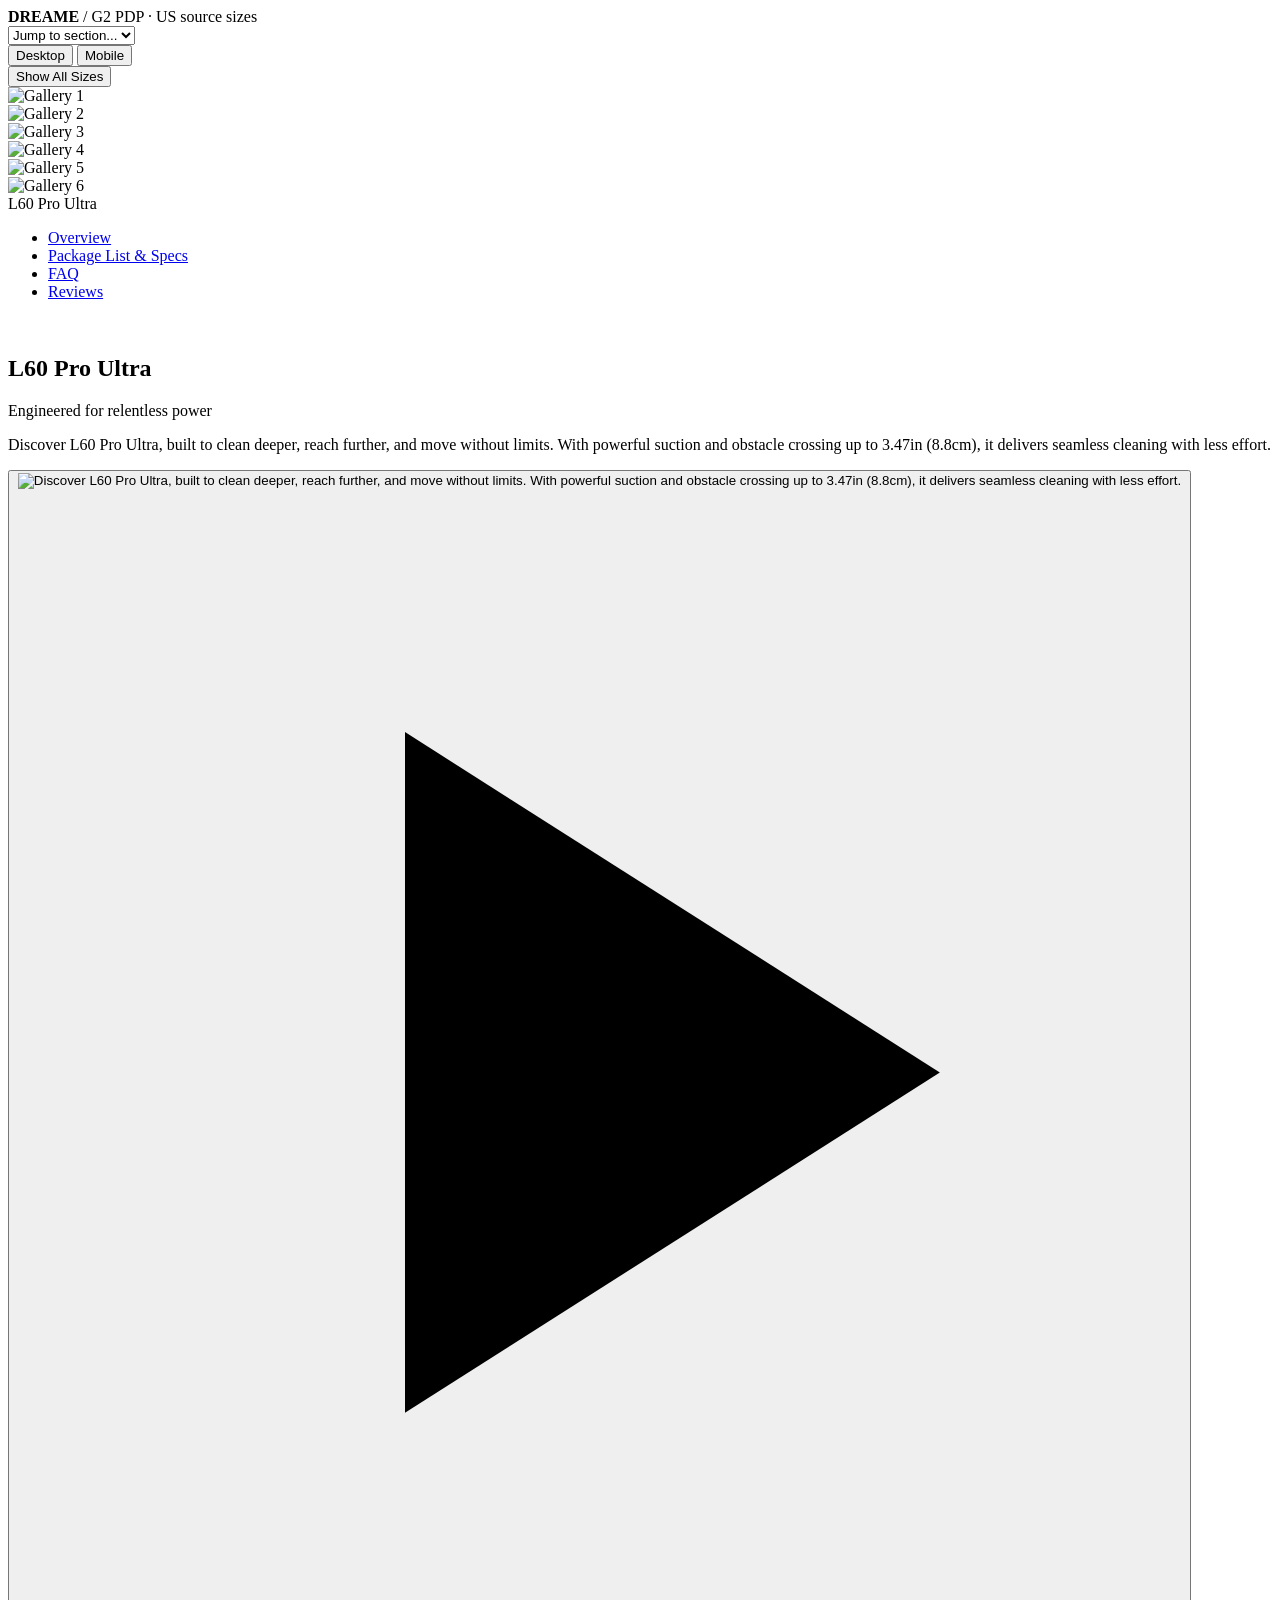
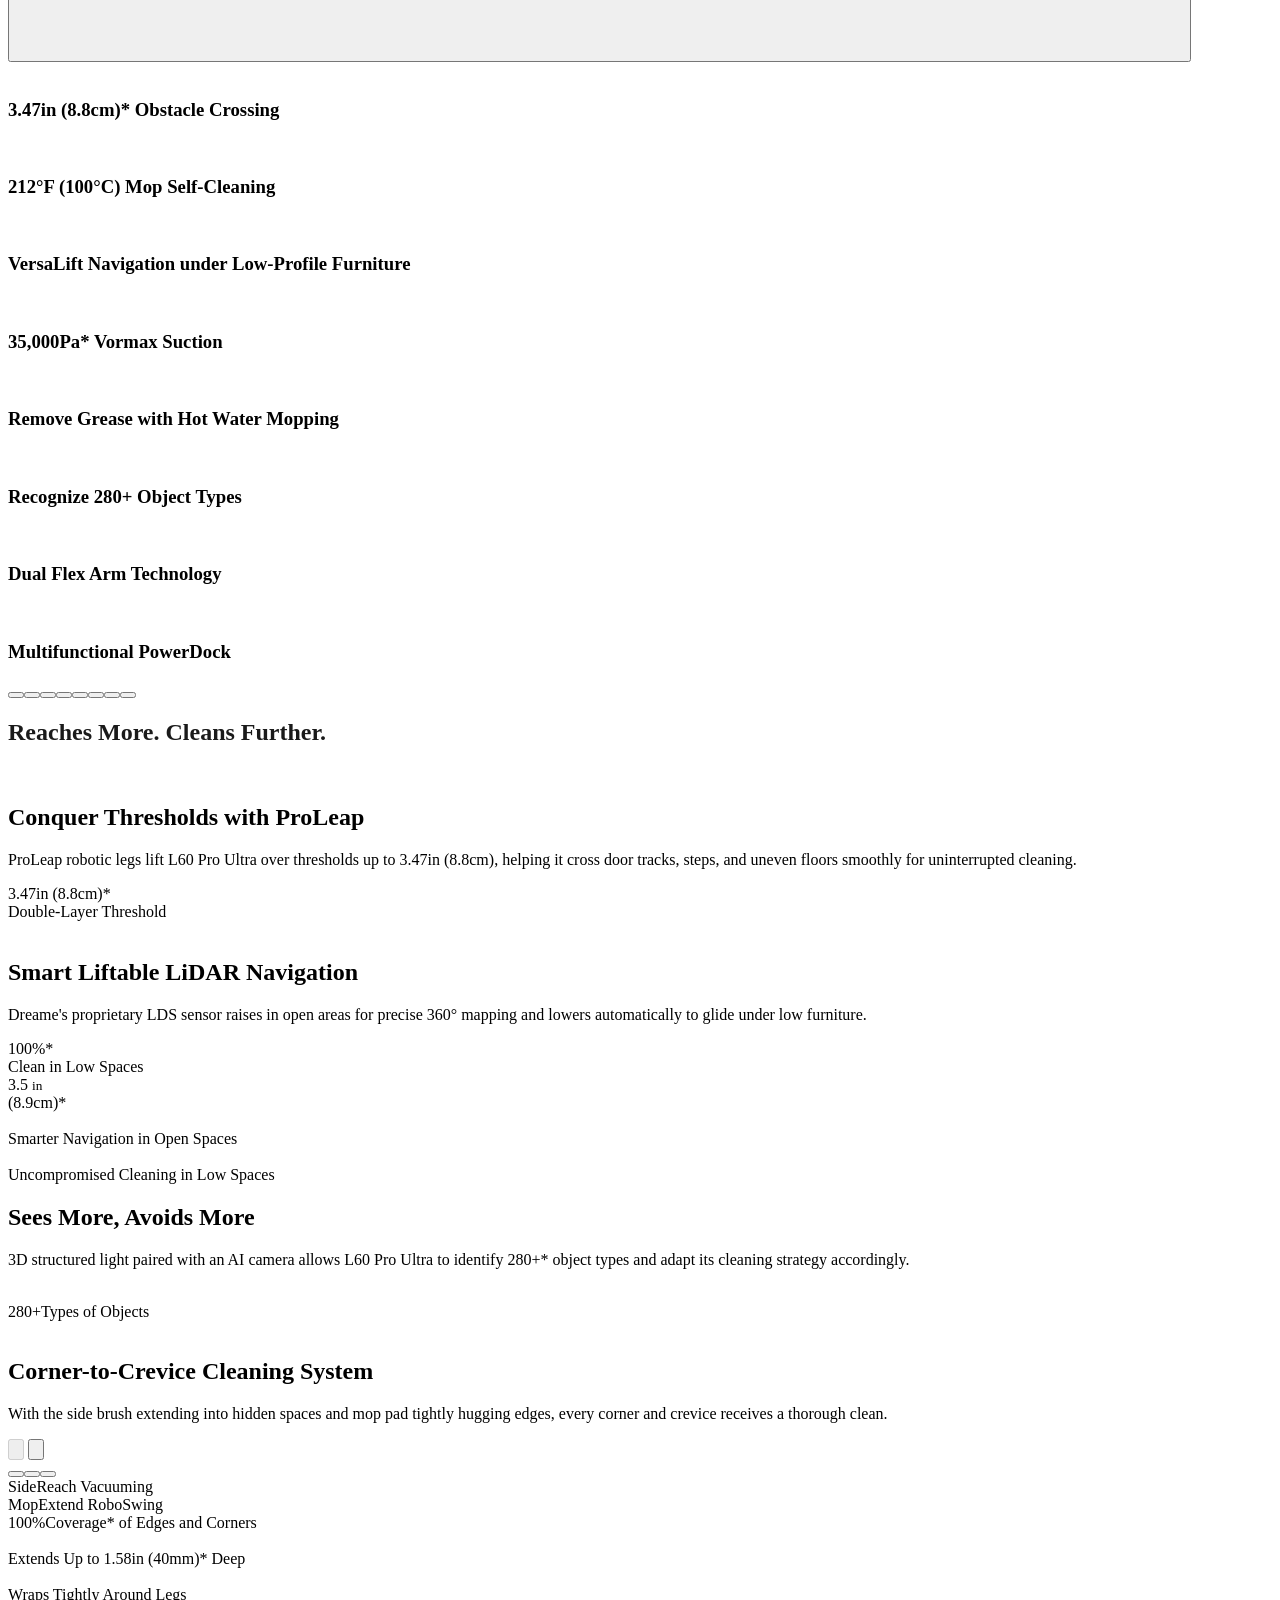
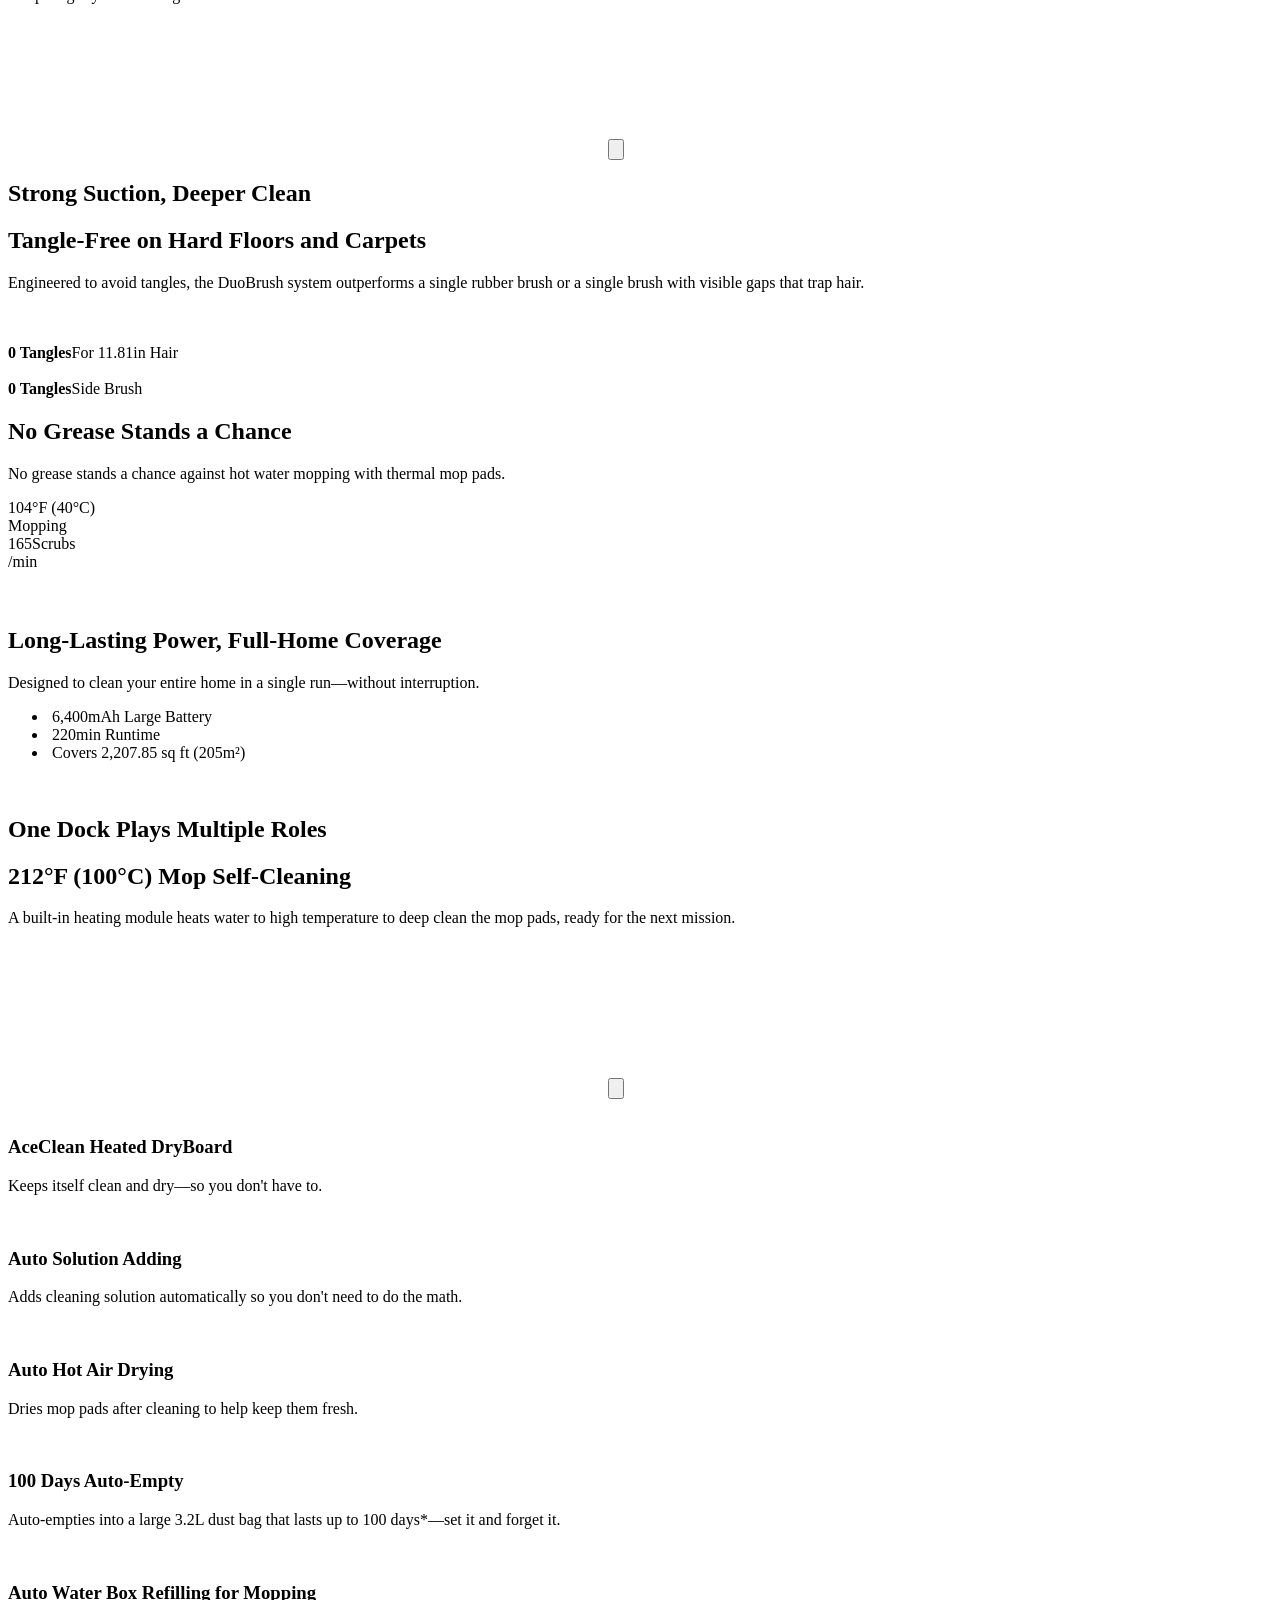
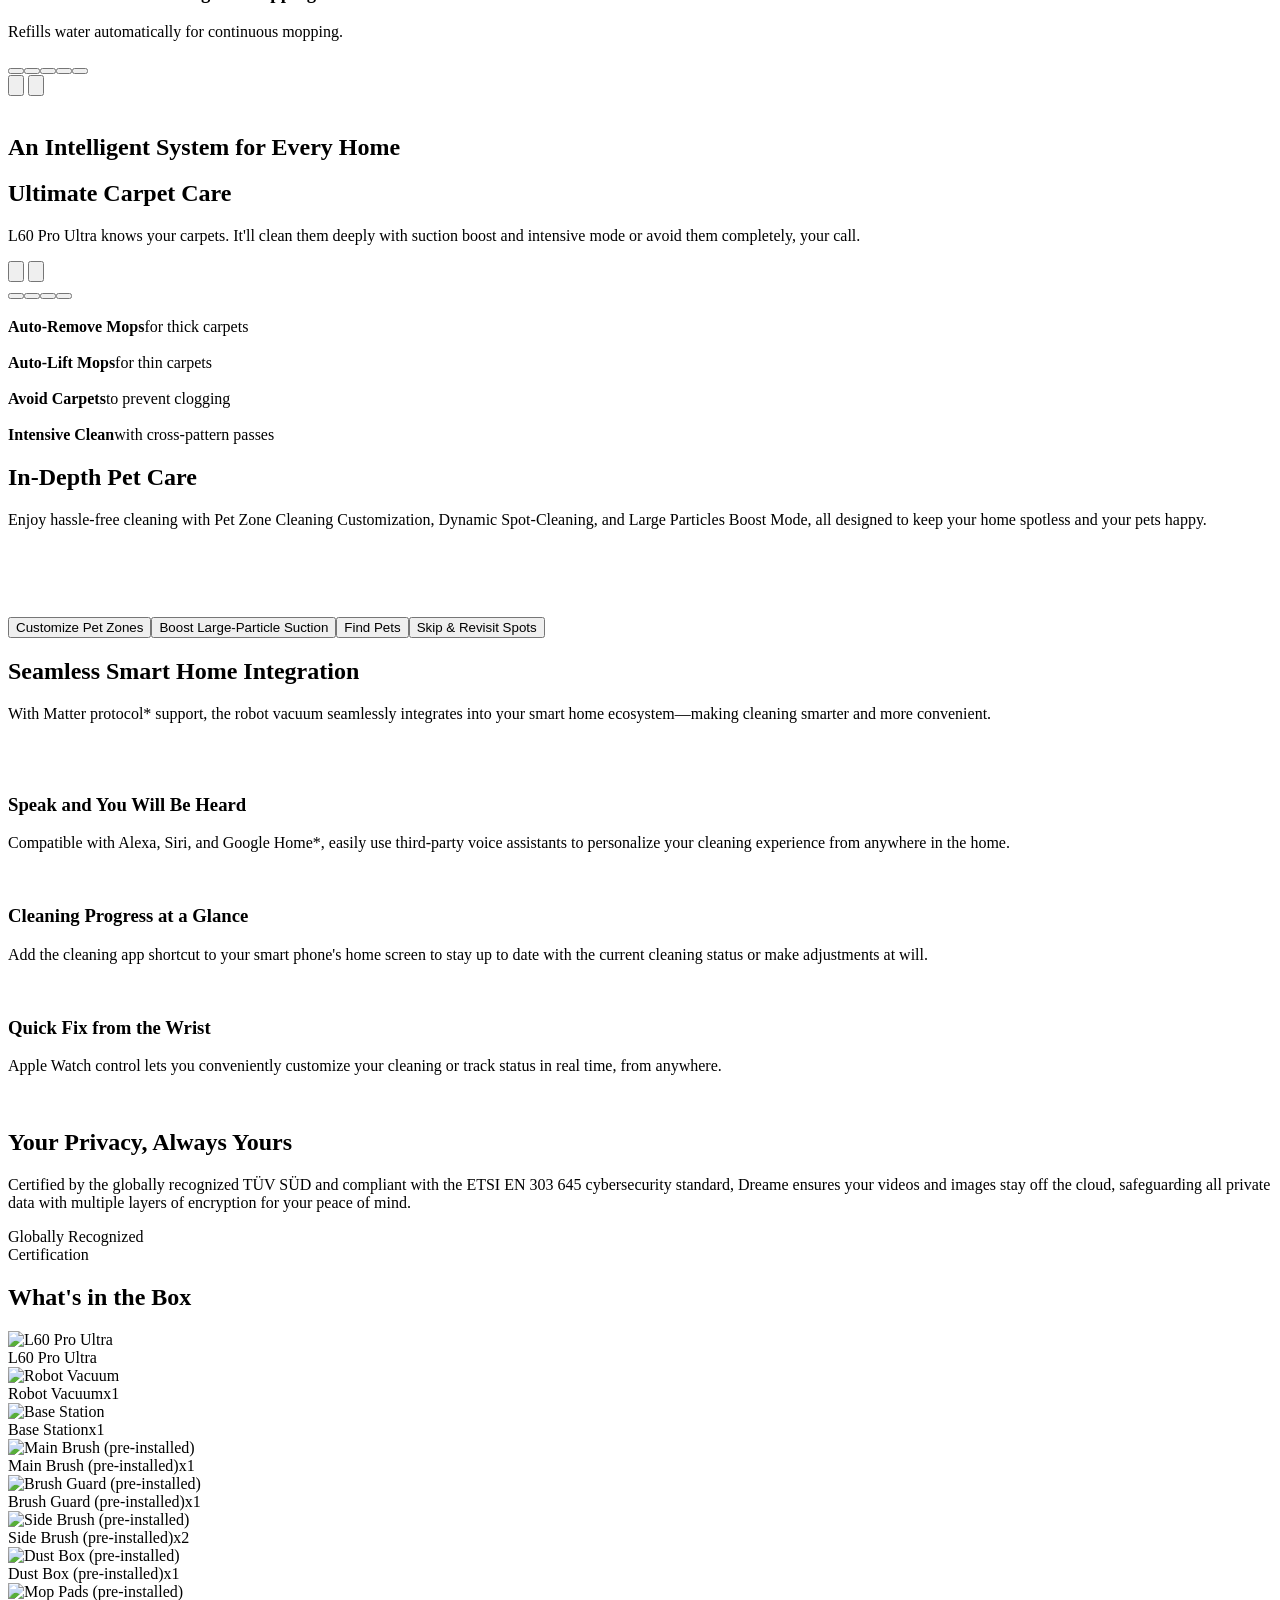
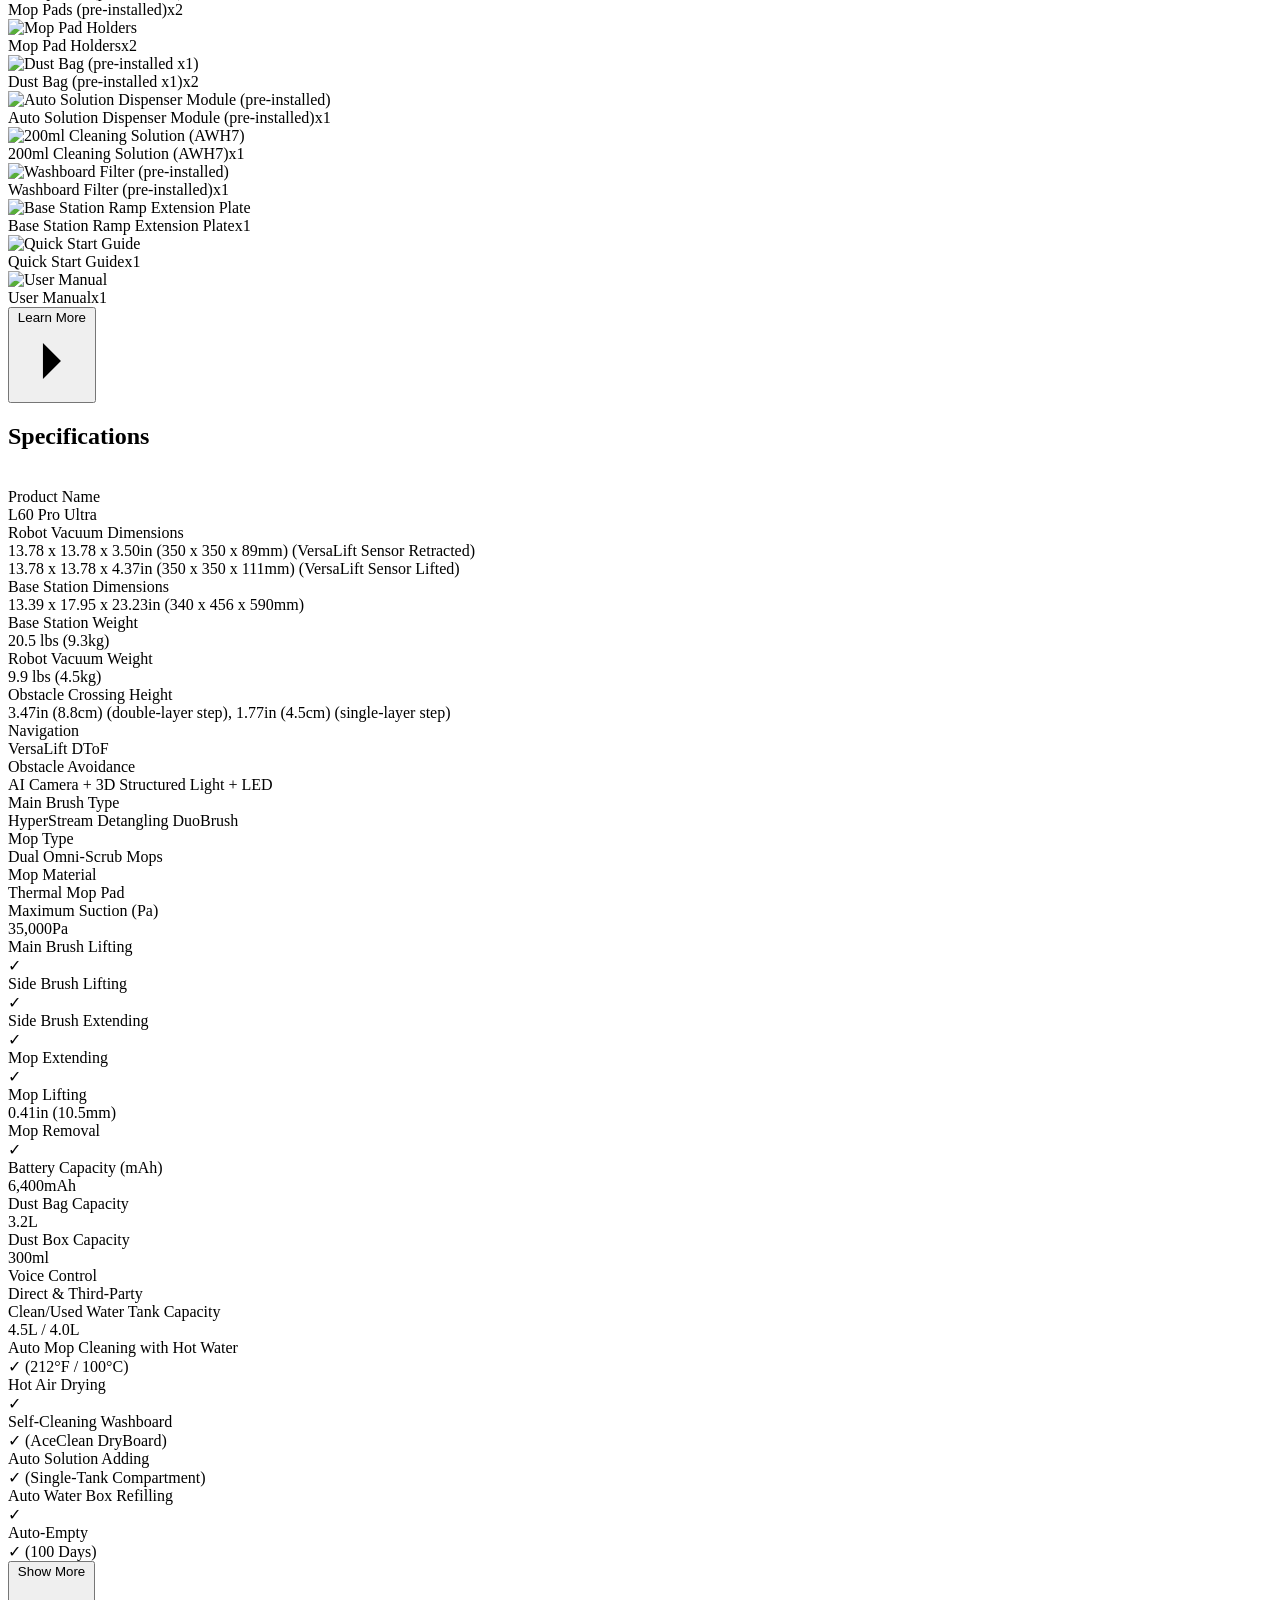
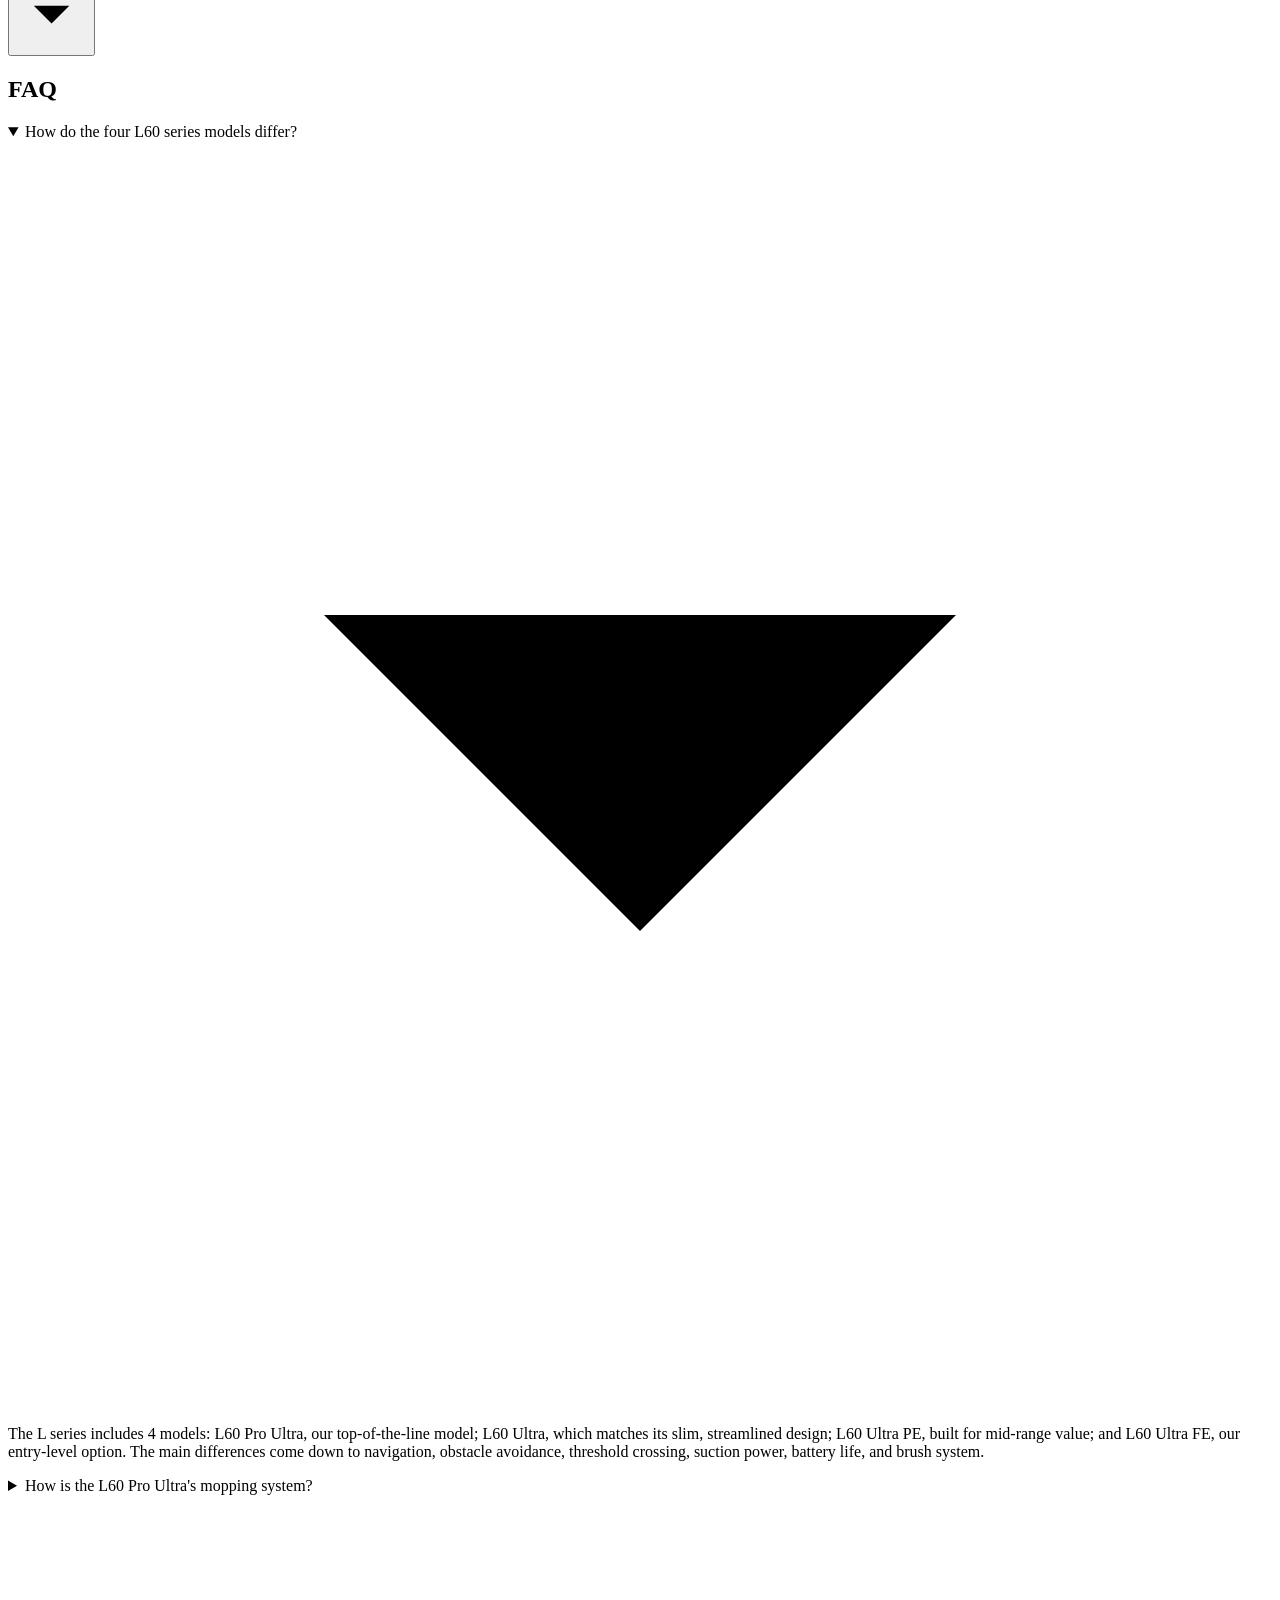
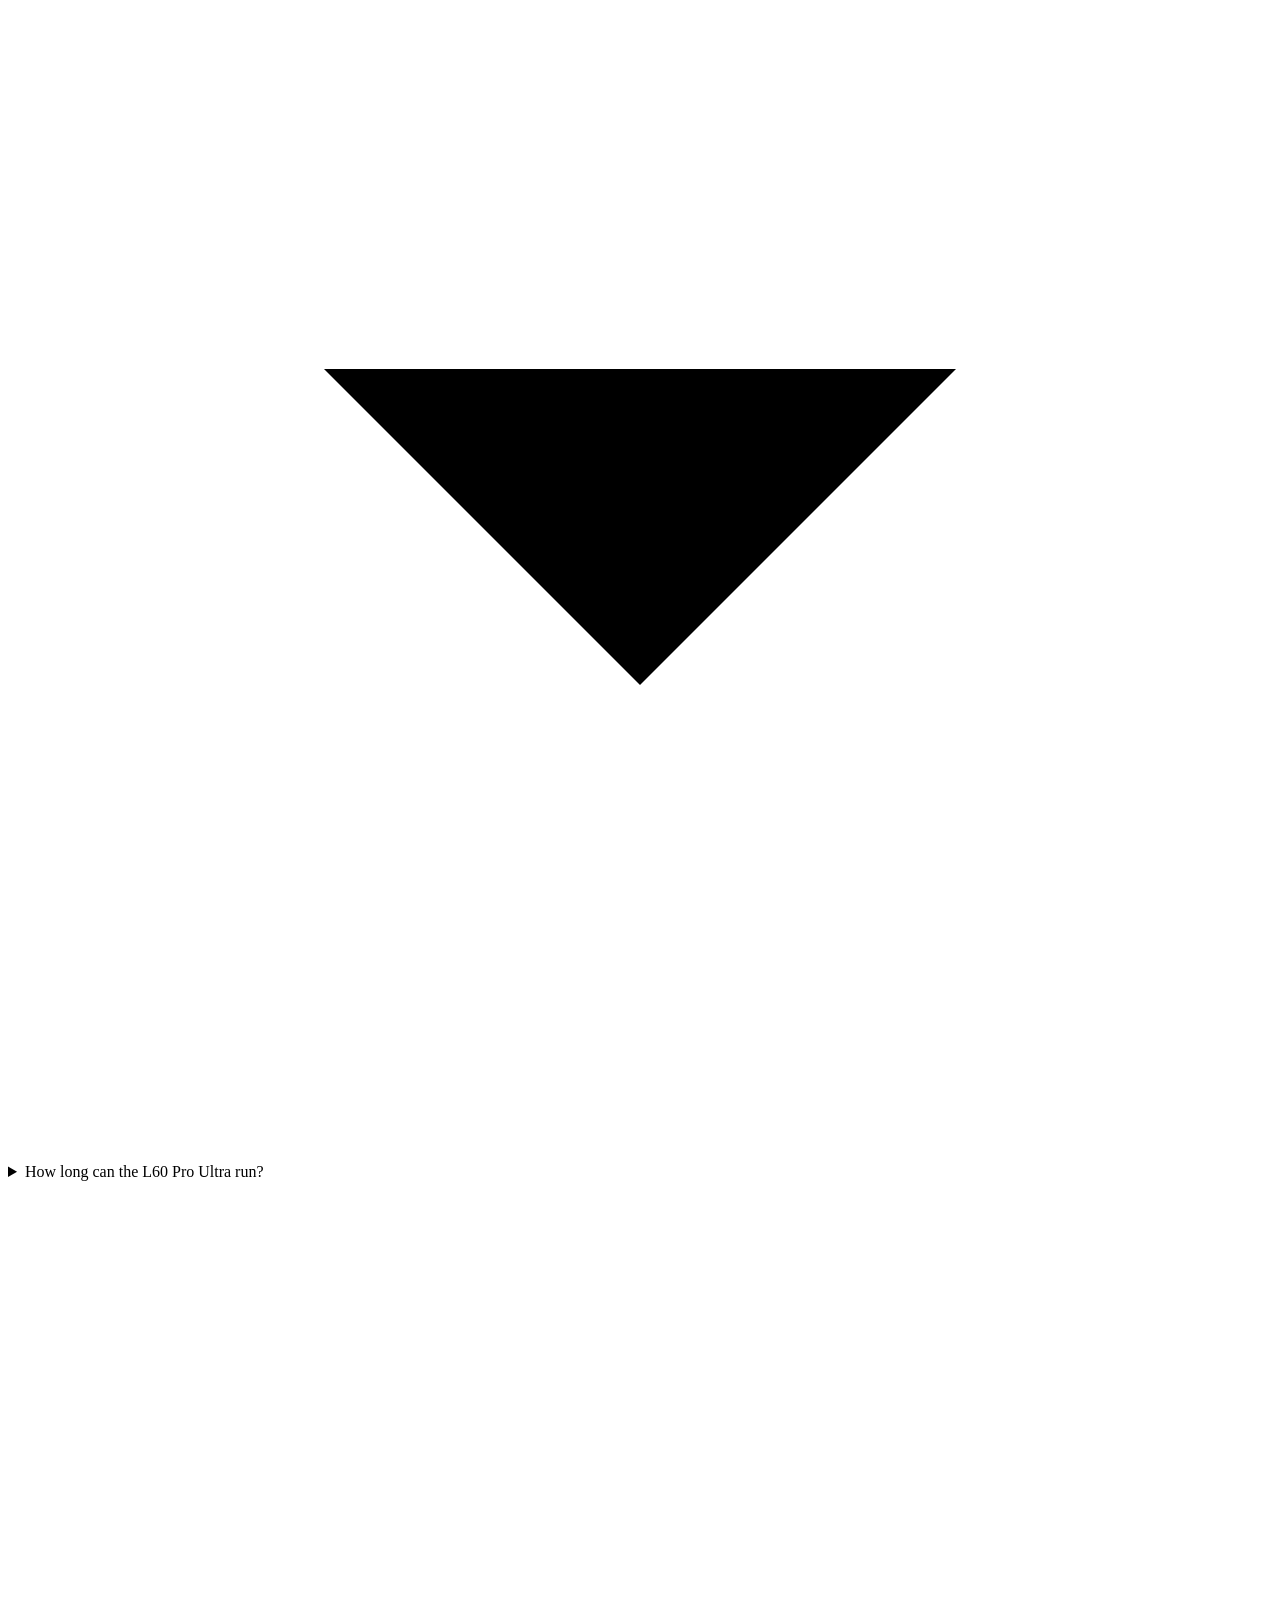
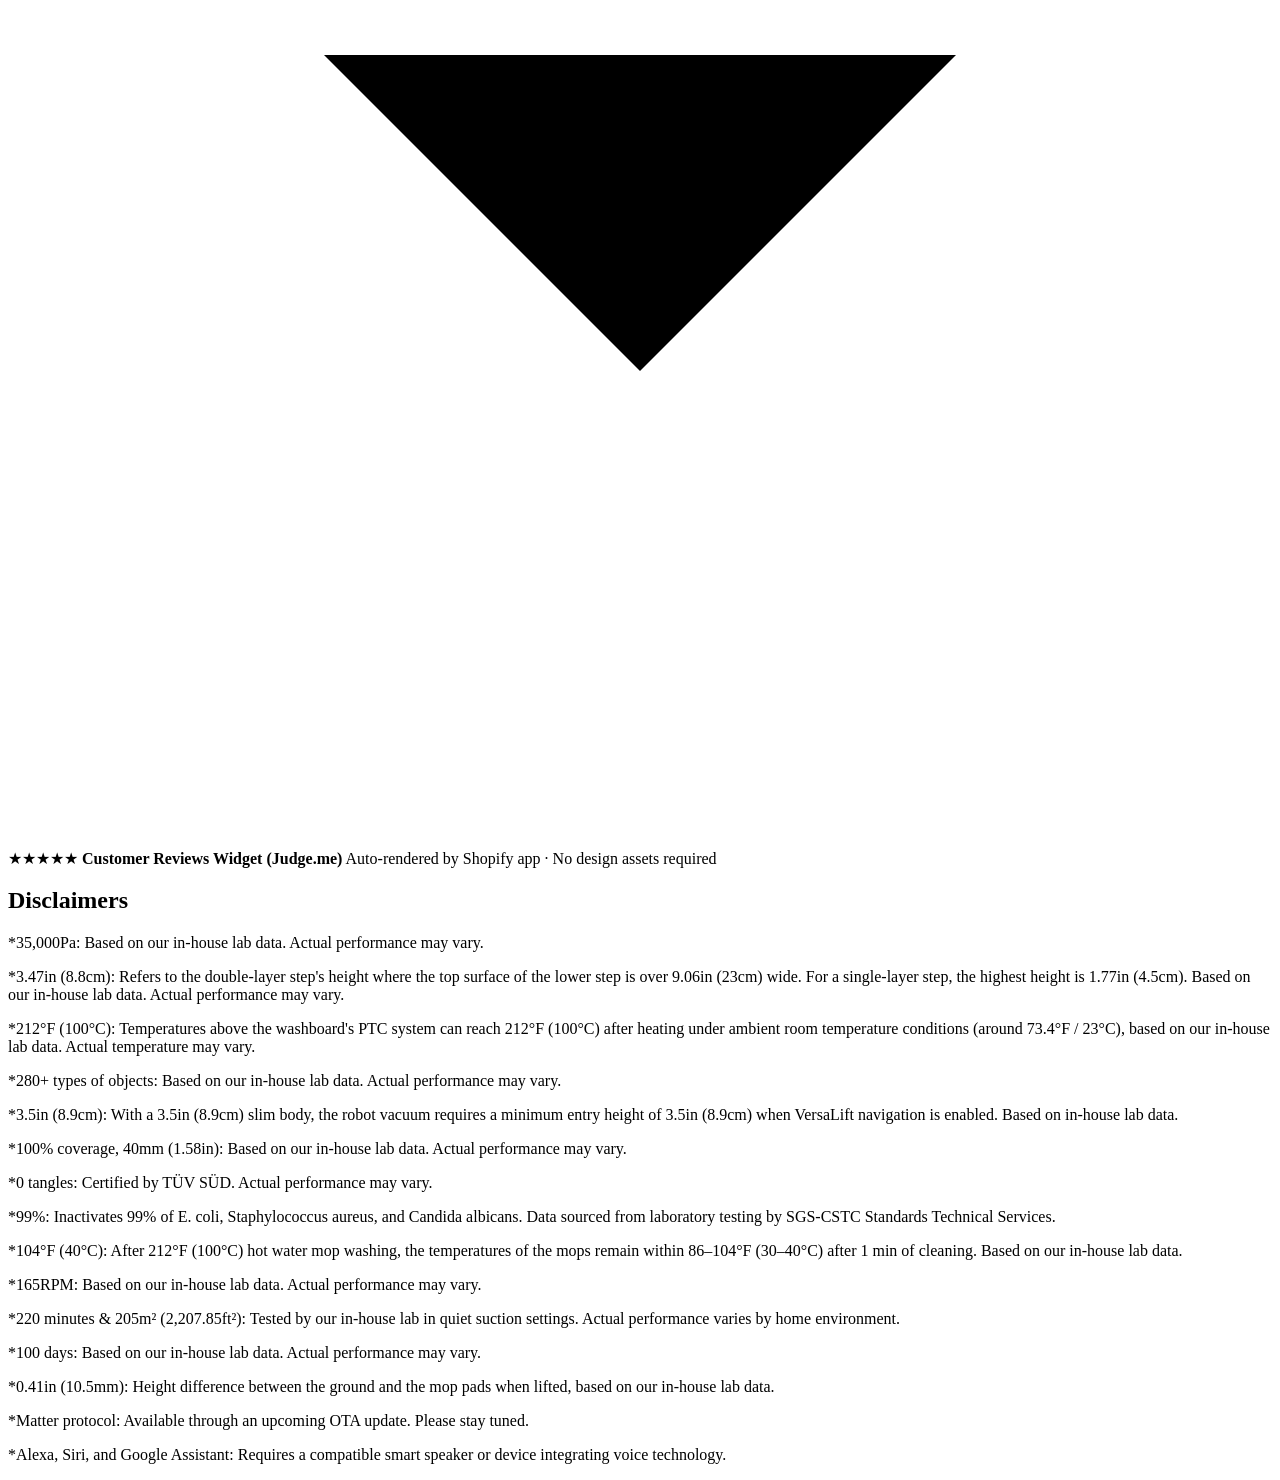
==== public/index.html @ 1bf1ffd3 "Align G2 handbook media specs with Dreame US" ====
<!doctype html>
<html lang="en">
<head>
  <meta charset="utf-8">
  <meta name="viewport" content="width=device-width, initial-scale=1">
  <meta name="robots" content="noindex, nofollow">
  <title>Dreame G2 PDP Spec · Media & Section Handbook</title>
  <link rel="preconnect" href="https://fonts.googleapis.com">
  <link rel="preconnect" href="https://fonts.gstatic.com" crossorigin>
  <link href="https://fonts.googleapis.com/css2?family=Inter:wght@400;500;600;700;800&display=swap" rel="stylesheet">
  <link rel="stylesheet" href="/styles.css">
  <script src="/handbook.js" defer></script>
</head>
<body>
  <header class="hb-topbar">
    <div class="hb-topbar__inner">
      <div class="hb-brand">
        <strong>DREAME</strong>
        <span class="hb-brand__sep">/</span>
        <span class="hb-brand__sub">G2 PDP · US source sizes</span>
      </div>
      <div class="hb-actions">
        <select id="hb-jump" class="hb-select" aria-label="Jump to section">
          <option value="">Jump to section...</option>
        </select>
        <div class="hb-seg" role="group" aria-label="Viewport">
          <button type="button" class="is-active" data-vp="desktop">Desktop</button>
          <button type="button" data-vp="mobile">Mobile</button>
        </div>
        <button type="button" id="hb-pin" class="hb-btn">Show All Sizes</button>
      </div>
    </div>
  </header>

  <main class="hb-stage-wrap">
    
<section class="hb-gallery" id="g2-02-gallery">
  <div class="dpdp-container">
    <div class="hb-gal-grid">
      <div class="hb-gal-card">
        <img src="https://www.dreametech.com/cdn/shop/files/L60_Pro_Ultra-1_0ba9b16e-030e-4f3b-a7eb-99e9e55e885e_1024x.webp" alt="Gallery 1" loading="eager">
      </div>
      <div class="hb-gal-card">
        <img src="https://www.dreametech.com/cdn/shop/files/L60_Pro_Ultra_1024x.webp" alt="Gallery 2" loading="eager">
      </div>
      <div class="hb-gal-card">
        <img src="https://www.dreametech.com/cdn/shop/files/1-_KSP-L60_Pro_Ultra_1024x.webp" alt="Gallery 3" loading="eager">
      </div>
      <div class="hb-gal-card">
        <img src="https://www.dreametech.com/cdn/shop/files/2-KV-L60_Pro_Ultra_1024x.webp" alt="Gallery 4" loading="eager">
      </div>
      <div class="hb-gal-card">
        <img src="https://www.dreametech.com/cdn/shop/files/L60_Pro_Ultra_8.8cm_Obstacle_Crossing_US_600134d3-ae16-4adb-9762-181213dbbd59_1024x.jpg" alt="Gallery 5" loading="eager">
      </div>
      <div class="hb-gal-card">
        <img src="https://www.dreametech.com/cdn/shop/files/4-_35_000Pa_Vormax_Suction-L60_Pro_Ultra_1024x.webp" alt="Gallery 6" loading="eager">
      </div>
    </div>
  </div>
</section>

<div id="shopify-section-template--28254855626941__g2-03-sticky-nav" class="shopify-section dpdp-sticky-nav-host">

<nav
  class="dpdp-sec dpdp-sticky-nav"
  id="pdp-sticky-nav"
  data-dpdp-sticky-nav
  aria-label="L60 Pro Ultra"
>
  <div class="dpdp-container dpdp-sticky-nav__inner">
    <div class="dpdp-sticky-nav__brand">
      L60 Pro Ultra
    </div>
    <ul class="dpdp-sticky-nav__links" role="list"><li >
          <a
            href="#pdp-overview"
            class="dpdp-sticky-nav__link is-active"
            data-nav-target="pdp-overview"
          >
            Overview
          </a>
        </li><li >
          <a
            href="#pdp-package-specs"
            class="dpdp-sticky-nav__link"
            data-nav-target="pdp-package-specs"
          >
            Package List &amp; Specs
          </a>
        </li><li >
          <a
            href="#pdp-faq"
            class="dpdp-sticky-nav__link"
            data-nav-target="pdp-faq"
          >
            FAQ
          </a>
        </li><li >
          <a
            href="#shopify-section-product-recommendations"
            class="dpdp-sticky-nav__link"
            data-nav-target="shopify-section-product-recommendations"
          >
            Reviews
          </a>
        </li></ul>
  </div>
</nav>






</div>
<div id="shopify-section-template--28254855626941__g2-04-hero-banner" class="shopify-section dpdp-section-host">

<section
  class="dpdp-sec dpdp-hero dpdp-hero--top_center"
  id="pdp-overview"
  style="
    --dpdp-pt: 0px;
    --dpdp-pb: 0px;
    --dpdp-hero-color: #ffffff;
  "
>
  <div class="dpdp-hero__stage">
    <div class="dpdp-hero__bg"><picture class=""><source media="(max-width: 850px)" srcset="https://www.dreametech.com/cdn/shop/files/dreame-pdp-l60-pro-ultra-black-kv-mob_2400x.webp?v=1775573596"><img src="https://www.dreametech.com/cdn/shop/files/dreame-pdp-l60-pro-ultra-black-kv-pc_2400x.webp?v=1775573598" alt="L60 Pro Ultra" loading="eager" decoding="async">
  </picture></div>

    <div class="dpdp-hero__overlay">
      <div class="dpdp-container dpdp-hero__content"><h2 class="dpdp-hero__title">L60 Pro Ultra</h2><p class="dpdp-hero__subtitle">Engineered for relentless power</p></div>
    </div>
  </div>
</section>




</div>
<div id="shopify-section-template--28254855626941__g2-05-intro-statement" class="shopify-section dpdp-section-host">

<section
  class="dpdp-sec dpdp-intro"
  data-dpdp-intro
  style="
    --dpdp-pt: 88px;
    --dpdp-pb: 72px;
  "
>
  <div class="dpdp-container dpdp-intro__inner"><p class="dpdp-intro__statement dpdp-gold-text">
        Discover L60 Pro Ultra, built to clean deeper, reach further, and move without limits. With powerful suction and obstacle crossing up to 3.47in (8.8cm), it delivers seamless cleaning with less effort.
      </p><button
        type="button"
        class="dpdp-intro__pill"
        data-intro-open
        aria-label="Play overview video"
      ><img src="https://www.dreametech.com/cdn/shop/files/dreame-pdp-l60-ultra-video-display_2400x.webp?v=1776713539" alt="Discover L60 Pro Ultra, built to clean deeper, reach further, and move without limits. With powerful suction and obstacle crossing up to 3.47in (8.8cm), it delivers seamless cleaning with less effort." loading="eager"><span class="dpdp-intro__play-badge" aria-hidden="true">
          <svg viewBox="0 0 24 24"><path d="M8 5v14l11-7z"/></svg>
        </span>
      </button><div class="dpdp-intro__modal" data-intro-modal hidden>
          <div class="dpdp-intro__modal-backdrop" data-intro-close></div>
          <div class="dpdp-intro__modal-dialog">
            <button type="button" class="dpdp-intro__modal-close" data-intro-close aria-label="Close video">✕</button><video src="https://www.dreametech.com/cdn/shop/videos/c/vp/e61cf1c0540e4959ac18abe59acf0b50/e61cf1c0540e4959ac18abe59acf0b50.HD-1080p-2.5Mbps-81054919.mp4?v=0" controls playsinline preload="none" poster="https://www.dreametech.com/cdn/shop/files/dreame-pdp-l60-ultra-video-display_2400x.webp?v=1776713539"></video></div>
        </div></div>
</section>






</div>
<div id="shopify-section-template--28254855626941__g2-06-album-grid" class="shopify-section dpdp-section-host">

<section
  class="dpdp-sec dpdp-album"
  data-dpdp-album
  data-autoplay="true"
  style="
    --dpdp-pt: 24px;
    --dpdp-pb: 48px;
  "
>
  <div class="dpdp-container"><div class="dpdp-album__grid" data-album-track><article
            class="dpdp-album__tile dpdp-album__tile--1"
            
          ><div class="dpdp-album__media"><picture class=""><source media="(max-width: 850px)" srcset="https://www.dreametech.com/cdn/shop/files/dreame-pdp-l60-pro-ultra-black-feature-obstacle-crossing-mob_2400x.webp?v=1775573595"><img src="https://www.dreametech.com/cdn/shop/files/dreame-pdp-l60-pro-ultra-black-feature-obstacle-crossing-pc_2400x.webp?v=1775573596" alt="3.47in (8.8cm)* Obstacle Crossing" loading="eager" decoding="async">
  </picture></div><div class="dpdp-album__caption">
                <h3 class="dpdp-album__title">3.47in (8.8cm)* Obstacle Crossing</h3>
              </div></article><article
            class="dpdp-album__tile dpdp-album__tile--2"
            
          ><div class="dpdp-album__media"><picture class=""><source media="(max-width: 850px)" srcset="https://www.dreametech.com/cdn/shop/files/dreame-pdp-l60-pro-ultra-black-feature-self-cleaning-mob_2400x.webp?v=1775573596"><img src="https://www.dreametech.com/cdn/shop/files/dreame-pdp-l60-pro-ultra-black-feature-self-cleaning-pc_2400x.webp?v=1775573596" alt="212°F (100°C) Mop Self-Cleaning" loading="eager" decoding="async">
  </picture></div><div class="dpdp-album__caption">
                <h3 class="dpdp-album__title">212°F (100°C) Mop Self-Cleaning</h3>
              </div></article><article
            class="dpdp-album__tile dpdp-album__tile--3"
            
          ><div class="dpdp-album__media"><picture class=""><source media="(max-width: 850px)" srcset="https://www.dreametech.com/cdn/shop/files/dreame-pdp-l60-pro-ultra-black-feature-versalift-navigation-mob_2400x.webp?v=1775573596"><img src="https://www.dreametech.com/cdn/shop/files/dreame-pdp-l60-pro-ultra-black-feature-versalift-navigation-pc_2400x.webp?v=1787907771" alt="VersaLift Navigation under Low-Profile Furniture" loading="eager" decoding="async">
  </picture></div><div class="dpdp-album__caption">
                <h3 class="dpdp-album__title">VersaLift Navigation under Low-Profile Furniture</h3>
              </div></article><article
            class="dpdp-album__tile dpdp-album__tile--4"
            
          ><div class="dpdp-album__media"><picture class=""><source media="(max-width: 850px)" srcset="https://www.dreametech.com/cdn/shop/files/dreame-pdp-l60-pro-ultra-black-feature-vormax-suction-mob_2400x.webp?v=1775573596"><img src="https://www.dreametech.com/cdn/shop/files/dreame-pdp-l60-pro-ultra-black-feature-vormax-suction-pc_2400x.webp?v=1775573596" alt="35,000Pa* Vormax Suction" loading="eager" decoding="async">
  </picture></div><div class="dpdp-album__caption">
                <h3 class="dpdp-album__title">35,000Pa* Vormax Suction</h3>
              </div></article><article
            class="dpdp-album__tile dpdp-album__tile--5"
            
          ><div class="dpdp-album__media"><picture class=""><source media="(max-width: 850px)" srcset="https://www.dreametech.com/cdn/shop/files/dreame-pdp-l60-pro-ultra-black-feature-grease-removal-mob_2400x.webp?v=1775573596"><img src="https://www.dreametech.com/cdn/shop/files/dreame-pdp-l60-pro-ultra-black-feature-grease-removal-pc_2400x.webp?v=1775573596" alt="Remove Grease with Hot Water Mopping" loading="eager" decoding="async">
  </picture></div><div class="dpdp-album__caption">
                <h3 class="dpdp-album__title">Remove Grease with Hot Water Mopping</h3>
              </div></article><article
            class="dpdp-album__tile dpdp-album__tile--6"
            
          ><div class="dpdp-album__media"><picture class=""><source media="(max-width: 850px)" srcset="https://www.dreametech.com/cdn/shop/files/dreame-pdp-l60-pro-ultra-black-feature-multiple-objects-mob_2400x.webp?v=1775573596"><img src="https://www.dreametech.com/cdn/shop/files/dreame-pdp-l60-pro-ultra-black-feature-multiple-objects-pc_2400x.webp?v=1775573596" alt="Recognize 280+ Object Types" loading="eager" decoding="async">
  </picture></div><div class="dpdp-album__caption">
                <h3 class="dpdp-album__title">Recognize 280+ Object Types</h3>
              </div></article><article
            class="dpdp-album__tile dpdp-album__tile--7"
            
          ><div class="dpdp-album__media"><picture class=""><source media="(max-width: 850px)" srcset="https://www.dreametech.com/cdn/shop/files/dreame-pdp-l60-pro-ultra-black-feature-dual-flex-arm-mob_2400x.webp?v=1775573596"><img src="https://www.dreametech.com/cdn/shop/files/dreame-pdp-l60-pro-ultra-black-feature-dual-flex-arm-pc_2400x.webp?v=1775573595" alt="Dual Flex Arm Technology" loading="eager" decoding="async">
  </picture></div><div class="dpdp-album__caption">
                <h3 class="dpdp-album__title">Dual Flex Arm Technology</h3>
              </div></article><article
            class="dpdp-album__tile dpdp-album__tile--8"
            
          ><div class="dpdp-album__media"><picture class=""><source media="(max-width: 850px)" srcset="https://www.dreametech.com/cdn/shop/files/dreame-pdp-l60-pro-ultra-black-feature-powerdock-mob_2400x.webp?v=1775573595"><img src="https://www.dreametech.com/cdn/shop/files/dreame-pdp-l60-pro-ultra-black-feature-powerdock-pc_2400x.webp?v=1775573595" alt="Multifunctional PowerDock" loading="eager" decoding="async">
  </picture></div><div class="dpdp-album__caption">
                <h3 class="dpdp-album__title">Multifunctional PowerDock</h3>
              </div></article></div><div class="dpdp-album__mob-bar">
          <div class="dpdp-pills" data-album-dots><button
                type="button"
                class="dpdp-pill is-active"
                data-album-dot="0"
                aria-label="Slide 1"
              ></button><button
                type="button"
                class="dpdp-pill"
                data-album-dot="1"
                aria-label="Slide 2"
              ></button><button
                type="button"
                class="dpdp-pill"
                data-album-dot="2"
                aria-label="Slide 3"
              ></button><button
                type="button"
                class="dpdp-pill"
                data-album-dot="3"
                aria-label="Slide 4"
              ></button><button
                type="button"
                class="dpdp-pill"
                data-album-dot="4"
                aria-label="Slide 5"
              ></button><button
                type="button"
                class="dpdp-pill"
                data-album-dot="5"
                aria-label="Slide 6"
              ></button><button
                type="button"
                class="dpdp-pill"
                data-album-dot="6"
                aria-label="Slide 7"
              ></button><button
                type="button"
                class="dpdp-pill"
                data-album-dot="7"
                aria-label="Slide 8"
              ></button></div>
        </div></div>
</section>






</div>
<div id="shopify-section-template--28254855626941__g2-07-scroll-text" class="shopify-section dpdp-section-host">

<section
  class="dpdp-sec dpdp-scroll-text"
  data-dpdp-scroll-text
  style="
    --dpdp-pt: 88px;
    --dpdp-pb: 88px;
    background: #ffffff;
    color: #1a1a1a;
  "
>
  <div class="dpdp-container dpdp-scroll-text__inner">
    <h2 class="dpdp-scroll-text__line" data-scroll-blur-el>
      Reaches <span class="dpdp-gold-text">More.</span> Cleans <span class="dpdp-gold-text">Further.</span>
    </h2>
  </div>
</section>






</div>
<div id="shopify-section-template--28254855626941__g2-08-feature-fw-stat" class="shopify-section dpdp-section-host">

<section
  class="dpdp-sec dpdp-m19 dpdp-m19--hdr-overlay_top dpdp-m19--ov-dark"
  style="
    --dpdp-pt: 0px;
    --dpdp-pb: 0px;
  "
><div class="dpdp-m19__stage">
    <div class="dpdp-m19__bg"><picture class=""><source media="(max-width: 850px)" srcset="https://www.dreametech.com/cdn/shop/files/dreame-pdp-l60-pro-ultra-black-banner-obstacle-crossing-mob_2400x.webp?v=1775573595"><img src="https://www.dreametech.com/cdn/shop/files/dreame-pdp-l60-pro-ultra-black-banner-obstacle-crossing-pc_2400x.webp?v=1775573598" alt="Conquer Thresholds with ProLeap" loading="eager" decoding="async">
  </picture></div><div class="dpdp-m19__overlay-header">
        <div class="dpdp-container"><h2 class="dpdp-h2">Conquer Thresholds with ProLeap</h2><div class="dpdp-sub dpdp-m19__body"><p>ProLeap robotic legs lift L60 Pro Ultra over thresholds up to 3.47in (8.8cm), helping it cross door tracks, steps, and uneven floors smoothly for uninterrupted cleaning.</p></div></div>
      </div><div class="dpdp-m19__stat"><div class="dpdp-m19__stat-line">
            <span class="dpdp-gold-num dpdp-m19__stat-num">3.47</span><span class="dpdp-gold-text dpdp-m19__stat-unit">in (8.8cm)*</span></div><div class="dpdp-m19__stat-label">Double-Layer Threshold</div></div></div></section>




</div>
<div id="shopify-section-template--28254855626941__g2-09-feature-bg-cards" class="shopify-section dpdp-section-host">

<section
  class="dpdp-sec dpdp-m19 dpdp-sec--dark dpdp-m19--dark dpdp-m19--hdr-overlay_top dpdp-m19--ov-light dpdp-m19--has-cards"
  style="
    --dpdp-pt: 0px;
    --dpdp-pb: 48px;
  "
><div class="dpdp-m19__stage">
    <div class="dpdp-m19__bg"><picture class=""><source media="(max-width: 850px)" srcset="https://www.dreametech.com/cdn/shop/files/dreame-pdp-l60-pro-ultra-black-banner-versalift-navigation-mob.webp?v=1775573596&width=1200"><img src="https://www.dreametech.com/cdn/shop/files/dreame-pdp-l60-pro-ultra-black-banner-versalift-navigation-pc.webp?v=1775573597&width=2400" alt="Smart Liftable LiDAR Navigation" loading="eager" decoding="async">
  </picture></div><div class="dpdp-m19__overlay-header">
        <div class="dpdp-container"><h2 class="dpdp-h2">Smart Liftable LiDAR Navigation</h2><div class="dpdp-sub dpdp-m19__body"><p>Dreame's proprietary LDS sensor raises in open areas for precise 360° mapping and lowers automatically to glide under low furniture.</p></div></div>
      </div><div class="dpdp-m19__stat"><div class="dpdp-m19__stat-line">
            <span class="dpdp-gold-num dpdp-m19__stat-num">100</span><span class="dpdp-gold-text dpdp-m19__stat-unit">%*</span></div><div class="dpdp-m19__stat-label">Clean in Low Spaces</div></div><div class="dpdp-m19__callout">
        <div class="dpdp-m19__callout-num">
          3.5
<small>in</small></div><div class="dpdp-m19__callout-label">(8.9cm)*</div></div></div><div class="dpdp-container dpdp-m19__cards"><div class="dpdp-m19__card" >
          <div class="dpdp-m19__card-media"><picture class=""><source media="(max-width: 850px)" srcset="https://www.dreametech.com/cdn/shop/files/dreame-pdp-l60-pro-ultra-black-smarter-navigation-mob.webp?v=1775573595&width=1000"><img src="https://www.dreametech.com/cdn/shop/files/dreame-pdp-l60-pro-ultra-black-smarter-navigation-pc.webp?v=1775573596&width=1400" alt="Smarter Navigation in Open Spaces" loading="eager" decoding="async">
  </picture></div><div class="dpdp-m19__card-title">Smarter Navigation in Open Spaces</div></div><div class="dpdp-m19__card" >
          <div class="dpdp-m19__card-media"><picture class=""><source media="(max-width: 850px)" srcset="https://www.dreametech.com/cdn/shop/files/dreame-pdp-l60-pro-ultra-black-low-spaces-mob.webp?v=1775573596&width=1000"><img src="https://www.dreametech.com/cdn/shop/files/dreame-pdp-l60-pro-ultra-black-low-spaces-pc.webp?v=1775573596&width=1400" alt="Uncompromised Cleaning in Low Spaces" loading="eager" decoding="async">
  </picture></div><div class="dpdp-m19__card-title">Uncompromised Cleaning in Low Spaces</div></div></div></section>




</div>
<div id="shopify-section-template--28254855626941__g2-10-feature-img-stat" class="shopify-section dpdp-section-host">

<section
  class="dpdp-sec dpdp-m17 dpdp-sec--dark dpdp-m17--split"
  style="
    --dpdp-pt: 64px;
    --dpdp-pb: 64px;
  "
>
  <div class="dpdp-container">
    <div class="dpdp-m17__header"><h2 class="dpdp-h2 dpdp-m17__title">Sees More, Avoids More</h2><div class="dpdp-sub dpdp-m17__body"><p>3D structured light paired with an AI camera allows L60 Pro Ultra to identify 280+* object types and adapt its cleaning strategy accordingly.</p></div></div>

    <div class="dpdp-m17__media-frame" style="--dpdp-m17-ratio: 2 / 1;"><picture class=""><source media="(max-width: 850px)" srcset="https://www.dreametech.com/cdn/shop/files/dreame-pdp-l60-pro-ultra-black-banner-multiple-objects-mob_2400x.webp?v=1775573596"><img src="https://www.dreametech.com/cdn/shop/files/dreame-pdp-l60-pro-ultra-black-banner-multiple-objects-pc_2400x.webp?v=1775573597" alt="Sees More, Avoids More" loading="eager" decoding="async">
  </picture><div class="dpdp-m17__stat-badge"><span class="dpdp-gold-num dpdp-m17__stat-num">280+</span><span class="dpdp-m17__stat-label">Types of Objects</span></div></div>
  </div>
</section>




</div>
<div id="shopify-section-template--28254855626941__g2-11-feature-slider" class="shopify-section dpdp-section-host">

<section
  class="dpdp-sec dpdp-sec--dark dpdp-m22 is-full-bg"
  data-dpdp-m22
  style="
    --dpdp-pt: 64px;
    --dpdp-pb: 80px;
  "
><div class="dpdp-m22__full-bg" data-m22-fullbg><picture class=""><source media="(max-width: 850px)" srcset="https://www.dreametech.com/cdn/shop/files/dreame-pdp-l60-pro-ultra-dual-flex-arm-mob.webp?v=1786419962&width=1000"><img src="https://www.dreametech.com/cdn/shop/files/dreame-pdp-l60-pro-ultra-black-banner-dual-flex-arm-pc.webp?v=1775573597" alt="Corner-to-Crevice Cleaning System" loading="eager" decoding="async">
  </picture></div><div class="dpdp-container dpdp-m22__inner">
    <div class="dpdp-m22__header">
      <div class="dpdp-m22__header-copy"><h2 class="dpdp-h2">Corner-to-Crevice Cleaning System</h2><div class="dpdp-sub"><p>With the side brush extending into hidden spaces and mop pad tightly hugging edges, every corner and crevice receives a thorough clean.</p></div></div><div class="dpdp-m22__controls">
          <div class="dpdp-nav-btns">
            <button type="button" class="dpdp-circle-btn" data-m22-prev disabled aria-label="Slide trước">
              <svg viewBox="0 0 24 24"><path d="M15 18l-6-6 6-6"/></svg>
            </button>
            <button type="button" class="dpdp-circle-btn" data-m22-next aria-label="Slide tiếp">
              <svg viewBox="0 0 24 24"><path d="M9 6l6 6-6 6"/></svg>
            </button>
          </div>
          <div class="dpdp-pills" data-m22-dots><button
                type="button"
                class="dpdp-pill is-active"
                data-m22-dot="0"
                aria-label="Slide 1"
              ></button><button
                type="button"
                class="dpdp-pill"
                data-m22-dot="1"
                aria-label="Slide 2"
              ></button><button
                type="button"
                class="dpdp-pill"
                data-m22-dot="2"
                aria-label="Slide 3"
              ></button></div>
        </div></div><div class="dpdp-m22__viewport"><div
            class="dpdp-m22__slide is-active dpdp-m22__slide--transparent"
            data-m22-slide="0"
            
          ><div class="dpdp-m22__features">
                <div class="dpdp-m22__icons-row"><div class="dpdp-m22__icon-item"><img src="https://www.dreametech.com/cdn/shop/files/icon-vacuuming_60x.webp?v=1775573595" alt="" loading="eager"><span>SideReach Vacuuming</span>
                    </div><div class="dpdp-m22__icon-item"><img src="https://www.dreametech.com/cdn/shop/files/icon-roboswing_60x.webp?v=1775573595" alt="" loading="eager"><span>MopExtend RoboSwing</span>
                    </div></div><div class="dpdp-m22__stat">
                    <span class="dpdp-gold-num dpdp-m22__stat-num">100%</span><span class="dpdp-m22__stat-label">Coverage* of Edges and Corners</span></div></div></div><div
            class="dpdp-m22__slide"
            data-m22-slide="1"
            
          ><div class="dpdp-m22__slide-media"><picture class=""><source media="(max-width: 850px)" srcset="https://www.dreametech.com/cdn/shop/files/dreame-pdp-l60-pro-ultra-black-side-brush-mob_800x.webp?v=1775733247"><img src="https://www.dreametech.com/cdn/shop/files/dreame-pdp-l60-pro-ultra-black-side-brush-pc.webp?v=1775733239" alt="Corner-to-Crevice Cleaning System" loading="eager" decoding="async">
  </picture></div><div class="dpdp-m22__badge">Extends Up to 1.58in (40mm)* Deep</div></div><div
            class="dpdp-m22__slide"
            data-m22-slide="2"
            
          ><div class="dpdp-m22__slide-media"><picture class=""><source media="(max-width: 850px)" srcset="https://www.dreametech.com/cdn/shop/files/dreame-pdp-l60-pro-ultra-black-tightly-hugging-edges-mob_800x.webp?v=1775733305"><img src="https://www.dreametech.com/cdn/shop/files/dreame-pdp-l60-pro-ultra-black-tightly-hugging-edges-pc.webp?v=1775733294" alt="Corner-to-Crevice Cleaning System" loading="eager" decoding="async">
  </picture></div><div class="dpdp-m22__badge">Wraps Tightly Around Legs</div></div></div></div>
</section>






</div>
<div id="shopify-section-template--28254855626941__g2-12-fw-video" class="shopify-section dpdp-section-host">

<section
  class="dpdp-sec dpdp-m18 dpdp-m18--center"
  style="
    --dpdp-pt: 0px;
    --dpdp-pb: 0px;
  "
>
  <div class="dpdp-m18__stage">
    <div class="dpdp-m18__media"><div class="dpdp-media-wrap" data-dpdp-vid-wrap><video
        class="dpdp-only-pc"
        src="https://www.dreametech.com/cdn/shop/videos/c/vp/d04d870cc8b443eeb018cc7f6ed1df30/d04d870cc8b443eeb018cc7f6ed1df30.HD-1080p-7.2Mbps-81049375.mp4?v=0"
        poster="https://www.dreametech.com/cdn/shop/files/preview_images/d04d870cc8b443eeb018cc7f6ed1df30.thumbnail.0000000000.jpg?v=1775815609&width=1800"
        autoplay
        loop
        muted
        playsinline
        preload="metadata"
      ></video><video
        class="dpdp-only-mob"
        src="https://www.dreametech.com/cdn/shop/videos/c/vp/4f71af7f911147838c0db9312ba680f0/4f71af7f911147838c0db9312ba680f0.HD-720p-4.5Mbps-81049371.mp4?v=0"
        poster="https://www.dreametech.com/cdn/shop/files/preview_images/d04d870cc8b443eeb018cc7f6ed1df30.thumbnail.0000000000.jpg?v=1775815609&width=1800"
        autoplay
        loop
        muted
        playsinline
        preload="metadata"
      ></video><button type="button" class="dpdp-vid-btn" data-dpdp-vid-toggle aria-label="Play or pause video">
        <svg viewBox="0 0 24 24"><path d="M6 5h4v14H6zm8 0h4v14h-4z"/></svg>
      </button></div></div><div class="dpdp-m18__overlay">
        <div class="dpdp-container dpdp-m18__copy"><h2 class="dpdp-m18__title">Strong Suction, Deeper Clean</h2></div>
      </div></div>
</section>




</div>
<div id="shopify-section-template--28254855626941__g2-13-two-col-grid" class="shopify-section dpdp-section-host">

<section
  class="dpdp-sec dpdp-m20"
  style="
    --dpdp-pt: 72px;
    --dpdp-pb: 64px;
  "
>
  <div class="dpdp-container"><div class="dpdp-m20__header"><h2 class="dpdp-h2">Tangle-Free on Hard Floors and Carpets</h2><p class="dpdp-sub">Engineered to avoid tangles, the DuoBrush system outperforms a single rubber brush or a single brush with visible gaps that trap hair.</p></div><div class="dpdp-m20__grid">
      <div class="dpdp-m20__main-card"><picture class=""><source media="(max-width: 850px)" srcset="https://www.dreametech.com/cdn/shop/files/dreame-pdp-l60-pro-ultra-black-banner-vormax-suction-mob.webp?v=1775573596&width=900"><img src="https://www.dreametech.com/cdn/shop/files/dreame-pdp-l60-pro-ultra-black-banner-vormax-suction-pc.webp?v=1775573598&width=1600" alt="Tangle-Free on Hard Floors and Carpets" loading="eager" decoding="async">
  </picture></div>

      <div class="dpdp-m20__side-col"><div class="dpdp-m20__card" >
            <div class="dpdp-m20__card-media"><picture class=""><source media="(max-width: 850px)" srcset="https://www.dreametech.com/cdn/shop/files/dreame-pdp-l60-pro-ultra-black-zero-tangles-hair-mob.webp?v=1775573595&width=900"><img src="https://www.dreametech.com/cdn/shop/files/dreame-pdp-l60-pro-ultra-black-zero-tangles-hair-pc.webp?v=1775573597&width=1600" alt="0 Tangles" loading="eager" decoding="async">
  </picture></div><div class="dpdp-m20__card-caption"><strong>0 Tangles</strong><span>For 11.81in Hair</span></div></div><div class="dpdp-m20__card" >
            <div class="dpdp-m20__card-media"><picture class=""><source media="(max-width: 850px)" srcset="https://www.dreametech.com/cdn/shop/files/dreame-pdp-l60-pro-ultra-black-zero-tangles-side-brush-mob.webp?v=1775573595&width=900"><img src="https://www.dreametech.com/cdn/shop/files/dreame-pdp-l60-pro-ultra-black-zero-tangles-side-brush-pc.webp?v=1775573595&width=1600" alt="0 Tangles" loading="eager" decoding="async">
  </picture></div><div class="dpdp-m20__card-caption"><strong>0 Tangles</strong><span>Side Brush</span></div></div></div>
    </div>
  </div>
</section>




</div>
<div id="shopify-section-template--28254855626941__g2-14-text-stats-image" class="shopify-section dpdp-section-host">

<section
  class="dpdp-sec dpdp-m21 dpdp-m21--stats_above_wide"
  style="
    --dpdp-pt: 64px;
    --dpdp-pb: 64px;
  "
>
  <div class="dpdp-container"><div class="dpdp-m21__top-split">
        <div class="dpdp-m21__copy"><h2 class="dpdp-h2">No Grease Stands a Chance</h2><div class="dpdp-sub"><p>No grease stands a chance against hot water mopping with thermal mop pads.</p></div></div><div class="dpdp-m21__stats-row"><div class="dpdp-m21__stat-box" >
                <div class="dpdp-m21__stat-top">
                  <span class="dpdp-gold-num dpdp-m21__stat-num">104</span><span class="dpdp-gold-text dpdp-m21__stat-unit">°F (40°C)</span></div><div class="dpdp-m21__stat-label">Mopping</div></div><div class="dpdp-m21__stat-box" >
                <div class="dpdp-m21__stat-top">
                  <span class="dpdp-gold-num dpdp-m21__stat-num">165</span><span class="dpdp-gold-text dpdp-m21__stat-unit">Scrubs</span></div><div class="dpdp-m21__stat-label">/min</div></div></div></div>

      <div class="dpdp-m21__wide-media"><picture class=""><source media="(max-width: 850px)" srcset="https://www.dreametech.com/cdn/shop/files/dreame-pdp-l60-pro-ultra-black-banner-grease-removal-mob.webp?v=1775573596&width=900"><img src="https://www.dreametech.com/cdn/shop/files/dreame-pdp-l60-pro-ultra-black-banner-grease-removal-pc.webp?v=1775573597&width=1800" alt="No Grease Stands a Chance" loading="eager" decoding="async">
  </picture></div></div>
</section>




</div>
<div id="shopify-section-template--28254855626941__g2-15-image-icon-list" class="shopify-section dpdp-section-host">

<section
  class="dpdp-sec dpdp-m21 dpdp-m21--image_left"
  style="
    --dpdp-pt: 64px;
    --dpdp-pb: 80px;
  "
>
  <div class="dpdp-container"><div class="dpdp-m21__side-grid">
        <div class="dpdp-m21__side-media"><picture class=""><source media="(max-width: 850px)" srcset="https://www.dreametech.com/cdn/shop/files/dreame-pdp-l60-pro-ultra-black-long-lasting-power-mob.webp?v=1775573596&width=900"><img src="https://www.dreametech.com/cdn/shop/files/dreame-pdp-l60-pro-ultra-black-long-lasting-power-pc.webp?v=1775573597&width=1800" alt="Long-Lasting Power, Full-Home Coverage" loading="eager" decoding="async">
  </picture></div>

        <div class="dpdp-m21__side-copy"><h2 class="dpdp-h2">Long-Lasting Power, Full-Home Coverage</h2><div class="dpdp-sub"><p>Designed to clean your entire home in a single run—without interruption.</p></div><ul class="dpdp-m21__icon-list" role="list"><li class="dpdp-m21__icon-row" ><span class="dpdp-m21__icon">
                      <img src="https://www.dreametech.com/cdn/shop/files/icon-battery.webp?v=1775573594&width=80" alt="" loading="eager">
                    </span><span class="dpdp-m21__icon-text">6,400mAh Large Battery
                  </span>
                </li><li class="dpdp-m21__icon-row" ><span class="dpdp-m21__icon">
                      <img src="https://www.dreametech.com/cdn/shop/files/icon-working-hours.webp?v=1775573595&width=80" alt="" loading="eager">
                    </span><span class="dpdp-m21__icon-text">220min Runtime
                  </span>
                </li><li class="dpdp-m21__icon-row" ><span class="dpdp-m21__icon">
                      <img src="https://www.dreametech.com/cdn/shop/files/icon-coverage.webp?v=1775573594&width=80" alt="" loading="eager">
                    </span><span class="dpdp-m21__icon-text">Covers 2,207.85 sq ft (205m²)
                  </span>
                </li></ul></div>
      </div></div>
</section>




</div>
<div id="shopify-section-template--28254855626941__g2-16-18-powerdock-suite" class="shopify-section dpdp-section-host">

<div class="dpdp-sec dpdp-m14__chapter dpdp-m14__chapter--left">
    <div class="dpdp-m14__chapter-media"><picture class=""><source media="(max-width: 850px)" srcset="https://www.dreametech.com/cdn/shop/files/dreame-pdp-l60-pro-ultra-black-banner-powerdock-mob_2400x.webp?v=1775573595"><img src="https://www.dreametech.com/cdn/shop/files/dreame-pdp-l60-pro-ultra-black-banner-powerdock-pc_2400x.webp?v=1775573597" alt="One Dock Plays Multiple Roles" loading="eager" decoding="async">
  </picture></div><div class="dpdp-m14__chapter-overlay">
        <div class="dpdp-container dpdp-m14__chapter-copy">
          <h2>One Dock Plays Multiple Roles</h2>
        </div>
      </div></div><section
  class="dpdp-sec dpdp-m14 dpdp-m14--carousel dpdp-m14--hdr-centered"
  data-dpdp-m14
  style="
    --dpdp-pt: 72px;
    --dpdp-pb: 80px;
  "
>
  <div class="dpdp-container"><div class="dpdp-m14__header"><h2 class="dpdp-h2 dpdp-m14__title">212°F (100°C) Mop Self-Cleaning</h2><p class="dpdp-sub dpdp-m14__sub">A built-in heating module heats water to high temperature to deep clean the mop pads, ready for the next mission.</p></div><div class="dpdp-m14__top-showcase" style="--dpdp-top-ratio: 1.88 / 1;"><div class="dpdp-media-wrap" data-dpdp-vid-wrap><video
        class="dpdp-only-pc"
        src="https://www.dreametech.com/cdn/shop/videos/c/vp/3a424c9659a34792a390a5f1d6d80e6d/3a424c9659a34792a390a5f1d6d80e6d.HD-1080p-7.2Mbps-81049373.mp4?v=0"
        poster="https://www.dreametech.com/cdn/shop/files/preview_images/3a424c9659a34792a390a5f1d6d80e6d.thumbnail.0000000000.jpg?v=1775815552&width=1800"
        autoplay
        loop
        muted
        playsinline
        preload="metadata"
      ></video><video
        class="dpdp-only-mob"
        src="https://www.dreametech.com/cdn/shop/videos/c/vp/6fdabc1b63c54d248232cddd32a67f1d/6fdabc1b63c54d248232cddd32a67f1d.SD-480p-1.5Mbps-81049372.mp4?v=0"
        poster="https://www.dreametech.com/cdn/shop/files/preview_images/3a424c9659a34792a390a5f1d6d80e6d.thumbnail.0000000000.jpg?v=1775815552&width=1800"
        autoplay
        loop
        muted
        playsinline
        preload="metadata"
      ></video><button type="button" class="dpdp-vid-btn" data-dpdp-vid-toggle aria-label="Play or pause video">
        <svg viewBox="0 0 24 24"><path d="M6 5h4v14H6zm8 0h4v14h-4z"/></svg>
      </button></div></div><div class="dpdp-m14__track" data-m14-track><article class="dpdp-m14__card" >
          <div class="dpdp-m14__card-img" style="--dpdp-m14-ratio: 1.7 / 1;"><picture class=""><source media="(max-width: 850px)" srcset="https://www.dreametech.com/cdn/shop/files/dreame-pdp-l60-pro-ultra-black-aceclean_-heated-dryboard-mob_2400x.webp?v=1775573595"><img src="https://www.dreametech.com/cdn/shop/files/dreame-pdp-l60-pro-ultra-black-aceclean_-heated-dryboard-pc_2400x.webp?v=1775573597" alt="AceClean Heated DryBoard" loading="eager" decoding="async">
  </picture></div>
          <div class="dpdp-m14__card-body"><h3 class="dpdp-m14__card-title">AceClean Heated DryBoard</h3><p class="dpdp-m14__card-desc">Keeps itself clean and dry—so you don&#39;t have to.</p></div>
        </article><article class="dpdp-m14__card" >
          <div class="dpdp-m14__card-img" style="--dpdp-m14-ratio: 1.7 / 1;"><picture class=""><source media="(max-width: 850px)" srcset="https://www.dreametech.com/cdn/shop/files/dreame-pdp-l60-pro-ultra-black-solution-adding-mob_2400x.webp?v=1775573595"><img src="https://www.dreametech.com/cdn/shop/files/dreame-pdp-l60-pro-ultra-black-solution-adding-pc_2400x.webp?v=1775573596" alt="Auto Solution Adding" loading="eager" decoding="async">
  </picture></div>
          <div class="dpdp-m14__card-body"><h3 class="dpdp-m14__card-title">Auto Solution Adding</h3><p class="dpdp-m14__card-desc">Adds cleaning solution automatically so you don&#39;t need to do the math.</p></div>
        </article><article class="dpdp-m14__card" >
          <div class="dpdp-m14__card-img" style="--dpdp-m14-ratio: 1.7 / 1;"><picture class=""><source media="(max-width: 850px)" srcset="https://www.dreametech.com/cdn/shop/files/dreame-pdp-l60-pro-ultra-black-hot-air-drying-mob_2400x.webp?v=1775573595"><img src="https://www.dreametech.com/cdn/shop/files/dreame-pdp-l60-pro-ultra-black-hot-air-drying-pc_2400x.webp?v=1775573596" alt="Auto Hot Air Drying" loading="eager" decoding="async">
  </picture></div>
          <div class="dpdp-m14__card-body"><h3 class="dpdp-m14__card-title">Auto Hot Air Drying</h3><p class="dpdp-m14__card-desc">Dries mop pads after cleaning to help keep them fresh.</p></div>
        </article><article class="dpdp-m14__card" >
          <div class="dpdp-m14__card-img" style="--dpdp-m14-ratio: 1.7 / 1;"><picture class=""><source media="(max-width: 850px)" srcset="https://www.dreametech.com/cdn/shop/files/dreame-pdp-l60-pro-ultra-black-auto-empty-mob_2400x.webp?v=1775573595"><img src="https://www.dreametech.com/cdn/shop/files/dreame-pdp-l60-pro-ultra-black-auto-empty-pc_2400x.webp?v=1775573596" alt="100 Days Auto-Empty" loading="eager" decoding="async">
  </picture></div>
          <div class="dpdp-m14__card-body"><h3 class="dpdp-m14__card-title">100 Days Auto-Empty</h3><p class="dpdp-m14__card-desc">Auto-empties into a large 3.2L dust bag that lasts up to 100 days*—set it and forget it.</p></div>
        </article><article class="dpdp-m14__card" >
          <div class="dpdp-m14__card-img" style="--dpdp-m14-ratio: 1.7 / 1;"><picture class=""><source media="(max-width: 850px)" srcset="https://www.dreametech.com/cdn/shop/files/dreame-pdp-l60-pro-ultra-black-water-box-refilling-mob_2400x.webp?v=1775573595"><img src="https://www.dreametech.com/cdn/shop/files/dreame-pdp-l60-pro-ultra-black-water-box-refilling-pc_2400x.webp?v=1775573595" alt="Auto Water Box Refilling for Mopping" loading="eager" decoding="async">
  </picture></div>
          <div class="dpdp-m14__card-body"><h3 class="dpdp-m14__card-title">Auto Water Box Refilling for Mopping</h3><p class="dpdp-m14__card-desc">Refills water automatically for continuous mopping.</p></div>
        </article></div><div class="dpdp-m14__footer">
        <div class="dpdp-pills" data-m14-dots><button
              type="button"
              class="dpdp-pill is-active"
              data-m14-dot="0"
              aria-label="Card 1"
            ></button><button
              type="button"
              class="dpdp-pill"
              data-m14-dot="1"
              aria-label="Card 2"
            ></button><button
              type="button"
              class="dpdp-pill"
              data-m14-dot="2"
              aria-label="Card 3"
            ></button><button
              type="button"
              class="dpdp-pill"
              data-m14-dot="3"
              aria-label="Card 4"
            ></button><button
              type="button"
              class="dpdp-pill"
              data-m14-dot="4"
              aria-label="Card 5"
            ></button></div>
        <div class="dpdp-nav-btns">
          <button type="button" class="dpdp-circle-btn" data-m14-prev aria-label="Trước">
            <svg viewBox="0 0 24 24"><path d="M15 18l-6-6 6-6"/></svg>
          </button>
          <button type="button" class="dpdp-circle-btn" data-m14-next aria-label="Tiếp">
            <svg viewBox="0 0 24 24"><path d="M9 6l6 6-6 6"/></svg>
          </button>
        </div>
      </div></div>
</section>






</div>
<div id="shopify-section-template--28254855626941__g2-19-20-carpet-care" class="shopify-section dpdp-section-host">

<div class="dpdp-sec dpdp-m16__chapter">
    <div class="dpdp-m16__chapter-media"><picture class=""><source media="(max-width: 850px)" srcset="https://www.dreametech.com/cdn/shop/files/dreame-pdp-l60-pro-ultra-black-banner-intelligent-system-mob_2400x.webp?v=1775573596"><img src="https://www.dreametech.com/cdn/shop/files/dreame-pdp-l60-pro-ultra-black-banner-intelligent-system-pc_2400x.webp?v=1775573598" alt="An Intelligent System for Every Home" loading="eager" decoding="async">
  </picture></div><div class="dpdp-m16__chapter-overlay">
        <div class="dpdp-container">
          <h2>An Intelligent System for Every Home</h2>
        </div>
      </div></div><section
  class="dpdp-sec dpdp-m16"
  data-dpdp-m16
  style="
    --dpdp-pt: 80px;
    --dpdp-pb: 64px;
  "
>
  <div class="dpdp-container">
    <div class="dpdp-m16__header">
      <div class="dpdp-m16__header-copy"><h2 class="dpdp-h2">Ultimate Carpet Care</h2><p class="dpdp-sub">L60 Pro Ultra knows your carpets. It&#39;ll clean them deeply with suction boost and intensive mode or avoid them completely, your call.</p></div><div class="dpdp-m16__header-right">
          <div class="dpdp-nav-btns">
            <button type="button" class="dpdp-circle-btn" data-m16-prev aria-label="Slide trước">
              <svg viewBox="0 0 24 24"><path d="M15 18l-6-6 6-6"/></svg>
            </button>
            <button type="button" class="dpdp-circle-btn" data-m16-next aria-label="Slide tiếp">
              <svg viewBox="0 0 24 24"><path d="M9 6l6 6-6 6"/></svg>
            </button>
          </div>
          <div class="dpdp-pills" data-m16-dots><button
                type="button"
                class="dpdp-pill is-active"
                data-m16-dot="0"
                aria-label="Slide 1"
              ></button><button
                type="button"
                class="dpdp-pill"
                data-m16-dot="1"
                aria-label="Slide 2"
              ></button><button
                type="button"
                class="dpdp-pill"
                data-m16-dot="2"
                aria-label="Slide 3"
              ></button><button
                type="button"
                class="dpdp-pill"
                data-m16-dot="3"
                aria-label="Slide 4"
              ></button></div>
        </div></div>

    <div class="dpdp-m16__track" data-m16-track><article class="dpdp-m16__slide" >
          <div class="dpdp-m16__media"><picture class=""><source media="(max-width: 850px)" srcset="https://www.dreametech.com/cdn/shop/files/dreame-pdp-l60-pro-ultra-black-mop-removal-mob_2400x.webp?v=1775573596"><img src="https://www.dreametech.com/cdn/shop/files/dreame-pdp-l60-pro-ultra-black-mop-removal-pc_2400x.webp?v=1775573597" alt="Auto-Remove Mops" loading="eager" decoding="async">
  </picture></div>
          <div class="dpdp-m16__caption"><strong>Auto-Remove Mops</strong><span>for thick carpets</span></div>
        </article><article class="dpdp-m16__slide" >
          <div class="dpdp-m16__media"><picture class=""><source media="(max-width: 850px)" srcset="https://www.dreametech.com/cdn/shop/files/dreame-pdp-l60-pro-ultra-black-mop-lifting-mob_2400x.webp?v=1775573596"><img src="https://www.dreametech.com/cdn/shop/files/dreame-pdp-l60-pro-ultra-black-mop-lifting-pc_2400x.webp?v=1775573596" alt="Auto-Lift Mops" loading="eager" decoding="async">
  </picture></div>
          <div class="dpdp-m16__caption"><strong>Auto-Lift Mops</strong><span>for thin carpets</span></div>
        </article><article class="dpdp-m16__slide" >
          <div class="dpdp-m16__media"><picture class=""><source media="(max-width: 850px)" srcset="https://www.dreametech.com/cdn/shop/files/dreame-pdp-l60-pro-ultra-black-carpet-avoidance-mob_2400x.webp?v=1775573596"><img src="https://www.dreametech.com/cdn/shop/files/dreame-pdp-l60-pro-ultra-black-carpet-avoidance-pc_2400x.webp?v=1775573597" alt="Avoid Carpets" loading="eager" decoding="async">
  </picture></div>
          <div class="dpdp-m16__caption"><strong>Avoid Carpets</strong><span>to prevent clogging</span></div>
        </article><article class="dpdp-m16__slide" >
          <div class="dpdp-m16__media"><picture class=""><source media="(max-width: 850px)" srcset="https://www.dreametech.com/cdn/shop/files/dreame-pdp-l60-pro-ultra-black-intensive-cleaning-mob_2400x.webp?v=1775573596"><img src="https://www.dreametech.com/cdn/shop/files/dreame-pdp-l60-pro-ultra-black-intensive-cleaning-pc_2400x.webp?v=1775573598" alt="Intensive Clean" loading="eager" decoding="async">
  </picture></div>
          <div class="dpdp-m16__caption"><strong>Intensive Clean</strong><span>with cross-pattern passes</span></div>
        </article></div>
  </div>
</section>






</div>
<div id="shopify-section-template--28254855626941__g2-21-tabbed-media" class="shopify-section dpdp-section-host">

<section
  class="dpdp-sec dpdp-m11"
  data-dpdp-m11
  style="
    --dpdp-pt: 64px;
    --dpdp-pb: 64px;
  "
>
  <div class="dpdp-container">
    <div class="dpdp-m11__header"><h2 class="dpdp-h2">In-Depth Pet Care</h2><p class="dpdp-sub">Enjoy hassle-free cleaning with Pet Zone Cleaning Customization, Dynamic Spot-Cleaning, and Large Particles Boost Mode, all designed to keep your home spotless and your pets happy.</p></div><div class="dpdp-m11__stage"><div
            class="dpdp-m11__panel is-active"
            data-m11-panel="0"
            role="tabpanel"
            
          ><picture class=""><source media="(max-width: 850px)" srcset="https://www.dreametech.com/cdn/shop/files/dreame-pdp-l60-pro-ultra-black-pet-zone-cleaning-mob_2400x.webp?v=1775573596"><img src="https://www.dreametech.com/cdn/shop/files/dreame-pdp-l60-pro-ultra-black-pet-zone-cleaning-pc_2400x.webp?v=1775573598" alt="Customize Pet Zones" loading="eager" decoding="async">
  </picture></div><div
            class="dpdp-m11__panel"
            data-m11-panel="1"
            role="tabpanel"
            
          ><picture class=""><source media="(max-width: 850px)" srcset="https://www.dreametech.com/cdn/shop/files/dreame-pdp-l60-pro-ultra-black-large-particles-mode-mob_2400x.webp?v=1775573597"><img src="https://www.dreametech.com/cdn/shop/files/dreame-pdp-l60-pro-ultra-black-large-particles-mode-pc_2400x.webp?v=1775573597" alt="Boost Large-Particle Suction" loading="eager" decoding="async">
  </picture></div><div
            class="dpdp-m11__panel"
            data-m11-panel="2"
            role="tabpanel"
            
          ><picture class=""><source media="(max-width: 850px)" srcset="https://www.dreametech.com/cdn/shop/files/dreame-pdp-l60-pro-ultra-black-pet-finding-mode-mob_2400x.webp?v=1775573596"><img src="https://www.dreametech.com/cdn/shop/files/dreame-pdp-l60-pro-ultra-black-pet-finding-mode-pc_2400x.webp?v=1775573598" alt="Find Pets" loading="eager" decoding="async">
  </picture></div><div
            class="dpdp-m11__panel"
            data-m11-panel="3"
            role="tabpanel"
            
          ><picture class=""><source media="(max-width: 850px)" srcset="https://www.dreametech.com/cdn/shop/files/dreame-pdp-l60-pro-ultra-black-spot-cleaning-mob_2400x.webp?v=1775573596"><img src="https://www.dreametech.com/cdn/shop/files/dreame-pdp-l60-pro-ultra-black-spot-cleaning-pc_2400x.webp?v=1775573598" alt="Skip &amp; Revisit Spots" loading="eager" decoding="async">
  </picture></div></div>

      <div class="dpdp-m11__tabs" role="tablist"><button
            type="button"
            role="tab"
            class="dpdp-m11__tab is-active"
            data-m11-tab="0"
            aria-selected="true"
          >
            Customize Pet Zones
          </button><button
            type="button"
            role="tab"
            class="dpdp-m11__tab"
            data-m11-tab="1"
            aria-selected="false"
          >
            Boost Large-Particle Suction
          </button><button
            type="button"
            role="tab"
            class="dpdp-m11__tab"
            data-m11-tab="2"
            aria-selected="false"
          >
            Find Pets
          </button><button
            type="button"
            role="tab"
            class="dpdp-m11__tab"
            data-m11-tab="3"
            aria-selected="false"
          >
            Skip &amp; Revisit Spots
          </button></div></div>
</section>






</div>
<div id="shopify-section-template--28254855626941__g2-22-23-smart-home" class="shopify-section dpdp-section-host">

<section
  class="dpdp-sec dpdp-m14 dpdp-m14--grid_3 dpdp-m14--hdr-centered"
  data-dpdp-m14
  style="
    --dpdp-pt: 64px;
    --dpdp-pb: 40px;
  "
>
  <div class="dpdp-container"><div class="dpdp-m14__header"><h2 class="dpdp-h2 dpdp-m14__title">Seamless Smart Home Integration</h2><p class="dpdp-sub dpdp-m14__sub">With Matter protocol* support, the robot vacuum seamlessly integrates into your smart home ecosystem—making cleaning smarter and more convenient.</p></div><div class="dpdp-m14__top-showcase" style="--dpdp-top-ratio: 2 / 1;"><picture class=""><source media="(max-width: 850px)" srcset="https://www.dreametech.com/cdn/shop/files/dreame-pdp-l60-pro-ultra-black-matter-protocol-mob_2400x.webp?v=1775573596"><img src="https://www.dreametech.com/cdn/shop/files/dreame-pdp-l60-pro-ultra-black-matter-protocol-pc_2400x.webp?v=1775573598" alt="Seamless Smart Home Integration" loading="eager" decoding="async">
  </picture></div><div class="dpdp-m14__track" data-m14-track><article class="dpdp-m14__card" >
          <div class="dpdp-m14__card-img" style="--dpdp-m14-ratio: 1.05 / 1;"><picture class=""><source media="(max-width: 850px)" srcset="https://www.dreametech.com/cdn/shop/files/dreame-pdp-l60-pro-ultra-black-_third-party-voice-assistants-mob_2400x.webp?v=1775573595"><img src="https://www.dreametech.com/cdn/shop/files/dreame-pdp-l60-pro-ultra-black-_third-party-voice-assistants-pc_2400x.webp?v=1775573596" alt="Speak and You Will Be Heard" loading="eager" decoding="async">
  </picture></div>
          <div class="dpdp-m14__card-body"><h3 class="dpdp-m14__card-title">Speak and You Will Be Heard</h3><p class="dpdp-m14__card-desc">Compatible with Alexa, Siri, and Google Home*, easily use third-party voice assistants to personalize your cleaning experience from anywhere in the home.</p></div>
        </article><article class="dpdp-m14__card" >
          <div class="dpdp-m14__card-img" style="--dpdp-m14-ratio: 1.05 / 1;"><picture class=""><source media="(max-width: 850px)" srcset="https://www.dreametech.com/cdn/shop/files/dreame-pdp-l60-pro-ultra-black-cleaning-app-mob_2400x.webp?v=1775573595"><img src="https://www.dreametech.com/cdn/shop/files/dreame-pdp-l60-pro-ultra-black-cleaning-app-pc_2400x.webp?v=1775573595" alt="Cleaning Progress at a Glance" loading="eager" decoding="async">
  </picture></div>
          <div class="dpdp-m14__card-body"><h3 class="dpdp-m14__card-title">Cleaning Progress at a Glance</h3><p class="dpdp-m14__card-desc">Add the cleaning app shortcut to your smart phone&#39;s home screen to stay up to date with the current cleaning status or make adjustments at will.</p></div>
        </article><article class="dpdp-m14__card" >
          <div class="dpdp-m14__card-img" style="--dpdp-m14-ratio: 1.05 / 1;"><picture class=""><source media="(max-width: 850px)" srcset="https://www.dreametech.com/cdn/shop/files/dreame-pdp-l60-pro-ultra-black-apple-watch-control-mob_2400x.webp?v=1775573595"><img src="https://www.dreametech.com/cdn/shop/files/dreame-pdp-l60-pro-ultra-black-apple-watch-control-pc_2400x.webp?v=1775573595" alt="Quick Fix from the Wrist" loading="eager" decoding="async">
  </picture></div>
          <div class="dpdp-m14__card-body"><h3 class="dpdp-m14__card-title">Quick Fix from the Wrist</h3><p class="dpdp-m14__card-desc">Apple Watch control lets you conveniently customize your cleaning or track status in real time, from anywhere.</p></div>
        </article></div></div>
</section>






</div>
<div id="shopify-section-template--28254855626941__g2-24-badge-banner" class="shopify-section dpdp-section-host">

<section
  class="dpdp-sec dpdp-m23"
  style="
    --dpdp-pt: 32px;
    --dpdp-pb: 80px;
  "
>
  <div class="dpdp-container">
    <div class="dpdp-m23__banner">
      <div class="dpdp-m23__bg"><picture class=""><source media="(max-width: 850px)" srcset="https://www.dreametech.com/cdn/shop/files/dreame-pdp-l60-pro-ultra-black-privacy-protection-mob_2400x.webp?v=1775717515"><img src="https://www.dreametech.com/cdn/shop/files/dreame-pdp-l60-pro-ultra-black-privacy-protection-pc_2400x.webp?v=1775573596" alt="Your Privacy, Always Yours" loading="eager" decoding="async">
  </picture></div>

      <div class="dpdp-m23__content">
        <div><h2 class="dpdp-m23__title">Your Privacy, Always Yours</h2><div class="dpdp-m23__body"><p>Certified by the globally recognized TÜV SÜD and compliant with the ETSI EN 303 645 cybersecurity standard, Dreame ensures your videos and images stay off the cloud, safeguarding all private data with multiple layers of encryption for your peace of mind.</p></div></div><div class="dpdp-m23__cert dpdp-m23__cert--baked"><span>Globally Recognized<br />
Certification</span></div></div>
    </div>
  </div>
</section>




</div>
<div id="shopify-section-template--28254855626941__g2-25-whats-in-box" class="shopify-section dpdp-section-host">

<section
  class="dpdp-sec dpdp-m24"
  id="pdp-package-specs"
  data-dpdp-m24
  style="
    --dpdp-pt: 80px;
    --dpdp-pb: 56px;
  "
>
  <div class="dpdp-container"><h2 class="dpdp-h2 dpdp-m24__heading">What&#39;s in the Box</h2><div class="dpdp-m24__layout">
      <div class="dpdp-m24__hero-col">
        <div class="dpdp-m24__hero-card">
          <div class="dpdp-m24__hero-img"><picture class=""><img src="https://www.dreametech.com/cdn/shop/files/dreame-pdp-l60-ultra-black_2400x.webp?v=1775172078" alt="L60 Pro Ultra" loading="eager" decoding="async">
  </picture></div>
        </div><div class="dpdp-m24__hero-label">L60 Pro Ultra</div></div>

      <div class="dpdp-m24__right">
        <div class="dpdp-m24__grid" data-m24-grid><div
              class="dpdp-m24__item"
              data-m24-extra="false"
              
            >
              <div class="dpdp-m24__item-box">
                <div class="dpdp-m24__item-img"><picture class=""><img src="https://www.dreametech.com/cdn/shop/files/dreame-pdp-l60-pro-ultra-black-robot-vacuum-pc.webp?v=1775573594" alt="Robot Vacuum" loading="eager" decoding="async">
  </picture></div>
              </div>
              <div class="dpdp-m24__item-meta">
                <span class="dpdp-m24__item-name">Robot Vacuum</span><span class="dpdp-m24__item-qty">x1</span></div>
            </div><div
              class="dpdp-m24__item"
              data-m24-extra="false"
              
            >
              <div class="dpdp-m24__item-box">
                <div class="dpdp-m24__item-img"><picture class=""><img src="https://www.dreametech.com/cdn/shop/files/dreame-pdp-l60-pro-ultra-black-base-station-pc.webp?v=1775573594" alt="Base Station" loading="eager" decoding="async">
  </picture></div>
              </div>
              <div class="dpdp-m24__item-meta">
                <span class="dpdp-m24__item-name">Base Station</span><span class="dpdp-m24__item-qty">x1</span></div>
            </div><div
              class="dpdp-m24__item"
              data-m24-extra="false"
              
            >
              <div class="dpdp-m24__item-box">
                <div class="dpdp-m24__item-img"><picture class=""><img src="https://www.dreametech.com/cdn/shop/files/dreame-pdp-l60-pro-ultra-black-main-brush.webp?v=1775573595" alt="Main Brush (pre-installed)" loading="eager" decoding="async">
  </picture></div>
              </div>
              <div class="dpdp-m24__item-meta">
                <span class="dpdp-m24__item-name">Main Brush (pre-installed)</span><span class="dpdp-m24__item-qty">x1</span></div>
            </div><div
              class="dpdp-m24__item"
              data-m24-extra="false"
              
            >
              <div class="dpdp-m24__item-box">
                <div class="dpdp-m24__item-img"><picture class=""><img src="https://www.dreametech.com/cdn/shop/files/dreame-pdp-l60-pro-ultra-black-brush-guard.webp?v=1775573594" alt="Brush Guard (pre-installed)" loading="eager" decoding="async">
  </picture></div>
              </div>
              <div class="dpdp-m24__item-meta">
                <span class="dpdp-m24__item-name">Brush Guard (pre-installed)</span><span class="dpdp-m24__item-qty">x1</span></div>
            </div><div
              class="dpdp-m24__item"
              data-m24-extra="false"
              
            >
              <div class="dpdp-m24__item-box">
                <div class="dpdp-m24__item-img"><picture class=""><img src="https://www.dreametech.com/cdn/shop/files/dreame-pdp-l60-pro-ultra-black-side-brush.webp?v=1775573594" alt="Side Brush (pre-installed)" loading="eager" decoding="async">
  </picture></div>
              </div>
              <div class="dpdp-m24__item-meta">
                <span class="dpdp-m24__item-name">Side Brush (pre-installed)</span><span class="dpdp-m24__item-qty">x2</span></div>
            </div><div
              class="dpdp-m24__item"
              data-m24-extra="false"
              
            >
              <div class="dpdp-m24__item-box">
                <div class="dpdp-m24__item-img"><picture class=""><img src="https://www.dreametech.com/cdn/shop/files/dreame-pdp-l60-pro-ultra-black-dust-box.webp?v=1775573595" alt="Dust Box (pre-installed)" loading="eager" decoding="async">
  </picture></div>
              </div>
              <div class="dpdp-m24__item-meta">
                <span class="dpdp-m24__item-name">Dust Box (pre-installed)</span><span class="dpdp-m24__item-qty">x1</span></div>
            </div><div
              class="dpdp-m24__item is-collapsed"
              data-m24-extra="true"
              
            >
              <div class="dpdp-m24__item-box">
                <div class="dpdp-m24__item-img"><picture class=""><img src="https://www.dreametech.com/cdn/shop/files/dreame-pdp-l60-pro-ultra-black-mop-pads.webp?v=1775573595" alt="Mop Pads (pre-installed)" loading="eager" decoding="async">
  </picture></div>
              </div>
              <div class="dpdp-m24__item-meta">
                <span class="dpdp-m24__item-name">Mop Pads (pre-installed)</span><span class="dpdp-m24__item-qty">x2</span></div>
            </div><div
              class="dpdp-m24__item is-collapsed"
              data-m24-extra="true"
              
            >
              <div class="dpdp-m24__item-box">
                <div class="dpdp-m24__item-img"><picture class=""><img src="https://www.dreametech.com/cdn/shop/files/dreame-pdp-l60-pro-ultra-black-mop-pad-holders.webp?v=1775573595" alt="Mop Pad Holders" loading="eager" decoding="async">
  </picture></div>
              </div>
              <div class="dpdp-m24__item-meta">
                <span class="dpdp-m24__item-name">Mop Pad Holders</span><span class="dpdp-m24__item-qty">x2</span></div>
            </div><div
              class="dpdp-m24__item is-collapsed"
              data-m24-extra="true"
              
            >
              <div class="dpdp-m24__item-box">
                <div class="dpdp-m24__item-img"><picture class=""><img src="https://www.dreametech.com/cdn/shop/files/dreame-pdp-l60-pro-ultra-black-dust-bag.webp?v=1775573595" alt="Dust Bag (pre-installed x1)" loading="eager" decoding="async">
  </picture></div>
              </div>
              <div class="dpdp-m24__item-meta">
                <span class="dpdp-m24__item-name">Dust Bag (pre-installed x1)</span><span class="dpdp-m24__item-qty">x2</span></div>
            </div><div
              class="dpdp-m24__item is-collapsed"
              data-m24-extra="true"
              
            >
              <div class="dpdp-m24__item-box">
                <div class="dpdp-m24__item-img"><picture class=""><img src="https://www.dreametech.com/cdn/shop/files/dreame-pdp-l60-pro-ultra-black-single-solution-compartment.webp?v=1775573595" alt="Auto Solution Dispenser Module (pre-installed)" loading="eager" decoding="async">
  </picture></div>
              </div>
              <div class="dpdp-m24__item-meta">
                <span class="dpdp-m24__item-name">Auto Solution Dispenser Module (pre-installed)</span><span class="dpdp-m24__item-qty">x1</span></div>
            </div><div
              class="dpdp-m24__item is-collapsed"
              data-m24-extra="true"
              
            >
              <div class="dpdp-m24__item-box">
                <div class="dpdp-m24__item-img"><picture class=""><img src="https://www.dreametech.com/cdn/shop/files/dreame-pdp-l60-pro-ultra-black-floor-cleaning-solution.webp?v=1775573593" alt="200ml Cleaning Solution (AWH7)" loading="eager" decoding="async">
  </picture></div>
              </div>
              <div class="dpdp-m24__item-meta">
                <span class="dpdp-m24__item-name">200ml Cleaning Solution (AWH7)</span><span class="dpdp-m24__item-qty">x1</span></div>
            </div><div
              class="dpdp-m24__item is-collapsed"
              data-m24-extra="true"
              
            >
              <div class="dpdp-m24__item-box">
                <div class="dpdp-m24__item-img"><picture class=""><img src="https://www.dreametech.com/cdn/shop/files/dreame-pdp-l60-pro-ultra-black-washboard-filter.webp?v=1775573595" alt="Washboard Filter (pre-installed)" loading="eager" decoding="async">
  </picture></div>
              </div>
              <div class="dpdp-m24__item-meta">
                <span class="dpdp-m24__item-name">Washboard Filter (pre-installed)</span><span class="dpdp-m24__item-qty">x1</span></div>
            </div><div
              class="dpdp-m24__item is-collapsed"
              data-m24-extra="true"
              
            >
              <div class="dpdp-m24__item-box">
                <div class="dpdp-m24__item-img"><picture class=""><img src="https://www.dreametech.com/cdn/shop/files/dreame-pdp-l60-pro-ultra-black-ramp-extension-plate.webp?v=1775573594" alt="Base Station Ramp Extension Plate" loading="eager" decoding="async">
  </picture></div>
              </div>
              <div class="dpdp-m24__item-meta">
                <span class="dpdp-m24__item-name">Base Station Ramp Extension Plate</span><span class="dpdp-m24__item-qty">x1</span></div>
            </div><div
              class="dpdp-m24__item is-collapsed"
              data-m24-extra="true"
              
            >
              <div class="dpdp-m24__item-box">
                <div class="dpdp-m24__item-img"><picture class=""><img src="https://www.dreametech.com/cdn/shop/files/dreame-pdp-l60-pro-ultra-black-quick-start-guide.webp?v=1775573595" alt="Quick Start Guide" loading="eager" decoding="async">
  </picture></div>
              </div>
              <div class="dpdp-m24__item-meta">
                <span class="dpdp-m24__item-name">Quick Start Guide</span><span class="dpdp-m24__item-qty">x1</span></div>
            </div><div
              class="dpdp-m24__item is-collapsed"
              data-m24-extra="true"
              
            >
              <div class="dpdp-m24__item-box">
                <div class="dpdp-m24__item-img"><picture class=""><img src="https://www.dreametech.com/cdn/shop/files/dreame-pdp-l60-pro-ultra-black-user-manual.webp?v=1775573595" alt="User Manual" loading="eager" decoding="async">
  </picture></div>
              </div>
              <div class="dpdp-m24__item-meta">
                <span class="dpdp-m24__item-name">User Manual</span><span class="dpdp-m24__item-qty">x1</span></div>
            </div></div><div class="dpdp-m24__more-wrap">
            <button
              type="button"
              class="dpdp-m24__more-btn"
              data-m24-toggle
              data-more-label="Learn More"
              data-less-label="Show Less"
            >
              <span>Learn More</span>
              <svg viewBox="0 0 24 24"><path d="M9 6l6 6-6 6"/></svg>
            </button>
          </div></div>
    </div>
  </div>
</section>






</div>
<div id="shopify-section-template--28254855626941__g2-26-specifications" class="shopify-section dpdp-section-host">

<section
  class="dpdp-sec dpdp-m25"
  data-dpdp-m25
  style="
    --dpdp-pt: 32px;
    --dpdp-pb: 80px;
  "
>
  <div class="dpdp-container"><h2 class="dpdp-h2 dpdp-m25__heading">Specifications</h2><div class="dpdp-m25__diagram"><picture class=""><source media="(max-width: 850px)" srcset="https://www.dreametech.com/cdn/shop/files/l60-pro-ultra-specifications-mob.webp?v=1786444706"><img src="https://www.dreametech.com/cdn/shop/files/l60-pro-ultra-specifications-pc.png?v=1786444706" alt="Specifications" loading="eager" decoding="async">
  </picture></div><div class="dpdp-m25__table"><div
            class="dpdp-m25__row"
            data-m25-extra="false"
            
          >
            <div class="dpdp-m25__label">Product Name</div>
            <div class="dpdp-m25__value">L60 Pro Ultra</div>
          </div><div
            class="dpdp-m25__row"
            data-m25-extra="false"
            
          >
            <div class="dpdp-m25__label">Robot Vacuum Dimensions</div>
            <div class="dpdp-m25__value">13.78 x 13.78 x 3.50in (350 x 350 x 89mm) (VersaLift Sensor Retracted)<br />
13.78 x 13.78 x 4.37in (350 x 350 x 111mm) (VersaLift Sensor Lifted)</div>
          </div><div
            class="dpdp-m25__row"
            data-m25-extra="false"
            
          >
            <div class="dpdp-m25__label">Base Station Dimensions</div>
            <div class="dpdp-m25__value">13.39 x 17.95 x 23.23in (340 x 456 x 590mm)</div>
          </div><div
            class="dpdp-m25__row"
            data-m25-extra="false"
            
          >
            <div class="dpdp-m25__label">Base Station Weight</div>
            <div class="dpdp-m25__value">20.5 lbs (9.3kg)</div>
          </div><div
            class="dpdp-m25__row"
            data-m25-extra="false"
            
          >
            <div class="dpdp-m25__label">Robot Vacuum Weight</div>
            <div class="dpdp-m25__value">9.9 lbs (4.5kg)</div>
          </div><div
            class="dpdp-m25__row"
            data-m25-extra="false"
            
          >
            <div class="dpdp-m25__label">Obstacle Crossing Height</div>
            <div class="dpdp-m25__value">3.47in (8.8cm) (double-layer step), 1.77in (4.5cm) (single-layer step)</div>
          </div><div
            class="dpdp-m25__row"
            data-m25-extra="false"
            
          >
            <div class="dpdp-m25__label">Navigation</div>
            <div class="dpdp-m25__value">VersaLift DToF</div>
          </div><div
            class="dpdp-m25__row"
            data-m25-extra="false"
            
          >
            <div class="dpdp-m25__label">Obstacle Avoidance</div>
            <div class="dpdp-m25__value">AI Camera + 3D Structured Light + LED</div>
          </div><div
            class="dpdp-m25__row is-collapsed"
            data-m25-extra="true"
            
          >
            <div class="dpdp-m25__label">Main Brush Type</div>
            <div class="dpdp-m25__value">HyperStream Detangling DuoBrush</div>
          </div><div
            class="dpdp-m25__row is-collapsed"
            data-m25-extra="true"
            
          >
            <div class="dpdp-m25__label">Mop Type</div>
            <div class="dpdp-m25__value">Dual Omni-Scrub Mops</div>
          </div><div
            class="dpdp-m25__row is-collapsed"
            data-m25-extra="true"
            
          >
            <div class="dpdp-m25__label">Mop Material</div>
            <div class="dpdp-m25__value">Thermal Mop Pad</div>
          </div><div
            class="dpdp-m25__row is-collapsed"
            data-m25-extra="true"
            
          >
            <div class="dpdp-m25__label">Maximum Suction (Pa)</div>
            <div class="dpdp-m25__value">35,000Pa</div>
          </div><div
            class="dpdp-m25__row is-collapsed"
            data-m25-extra="true"
            
          >
            <div class="dpdp-m25__label">Main Brush Lifting</div>
            <div class="dpdp-m25__value">✓</div>
          </div><div
            class="dpdp-m25__row is-collapsed"
            data-m25-extra="true"
            
          >
            <div class="dpdp-m25__label">Side Brush Lifting</div>
            <div class="dpdp-m25__value">✓</div>
          </div><div
            class="dpdp-m25__row is-collapsed"
            data-m25-extra="true"
            
          >
            <div class="dpdp-m25__label">Side Brush Extending</div>
            <div class="dpdp-m25__value">✓</div>
          </div><div
            class="dpdp-m25__row is-collapsed"
            data-m25-extra="true"
            
          >
            <div class="dpdp-m25__label">Mop Extending</div>
            <div class="dpdp-m25__value">✓</div>
          </div><div
            class="dpdp-m25__row is-collapsed"
            data-m25-extra="true"
            
          >
            <div class="dpdp-m25__label">Mop Lifting</div>
            <div class="dpdp-m25__value">0.41in (10.5mm)</div>
          </div><div
            class="dpdp-m25__row is-collapsed"
            data-m25-extra="true"
            
          >
            <div class="dpdp-m25__label">Mop Removal</div>
            <div class="dpdp-m25__value">✓</div>
          </div><div
            class="dpdp-m25__row is-collapsed"
            data-m25-extra="true"
            
          >
            <div class="dpdp-m25__label">Battery Capacity (mAh)</div>
            <div class="dpdp-m25__value">6,400mAh</div>
          </div><div
            class="dpdp-m25__row is-collapsed"
            data-m25-extra="true"
            
          >
            <div class="dpdp-m25__label">Dust Bag Capacity</div>
            <div class="dpdp-m25__value">3.2L</div>
          </div><div
            class="dpdp-m25__row is-collapsed"
            data-m25-extra="true"
            
          >
            <div class="dpdp-m25__label">Dust Box Capacity</div>
            <div class="dpdp-m25__value">300ml</div>
          </div><div
            class="dpdp-m25__row is-collapsed"
            data-m25-extra="true"
            
          >
            <div class="dpdp-m25__label">Voice Control</div>
            <div class="dpdp-m25__value">Direct &amp; Third-Party</div>
          </div><div
            class="dpdp-m25__row is-collapsed"
            data-m25-extra="true"
            
          >
            <div class="dpdp-m25__label">Clean/Used Water Tank Capacity</div>
            <div class="dpdp-m25__value">4.5L / 4.0L</div>
          </div><div
            class="dpdp-m25__row is-collapsed"
            data-m25-extra="true"
            
          >
            <div class="dpdp-m25__label">Auto Mop Cleaning with Hot Water</div>
            <div class="dpdp-m25__value">✓ (212°F / 100°C)</div>
          </div><div
            class="dpdp-m25__row is-collapsed"
            data-m25-extra="true"
            
          >
            <div class="dpdp-m25__label">Hot Air Drying</div>
            <div class="dpdp-m25__value">✓</div>
          </div><div
            class="dpdp-m25__row is-collapsed"
            data-m25-extra="true"
            
          >
            <div class="dpdp-m25__label">Self-Cleaning Washboard</div>
            <div class="dpdp-m25__value">✓ (AceClean DryBoard)</div>
          </div><div
            class="dpdp-m25__row is-collapsed"
            data-m25-extra="true"
            
          >
            <div class="dpdp-m25__label">Auto Solution Adding</div>
            <div class="dpdp-m25__value">✓ (Single-Tank Compartment)</div>
          </div><div
            class="dpdp-m25__row is-collapsed"
            data-m25-extra="true"
            
          >
            <div class="dpdp-m25__label">Auto Water Box Refilling</div>
            <div class="dpdp-m25__value">✓</div>
          </div><div
            class="dpdp-m25__row is-collapsed"
            data-m25-extra="true"
            
          >
            <div class="dpdp-m25__label">Auto-Empty</div>
            <div class="dpdp-m25__value">✓ (100 Days)</div>
          </div></div><div class="dpdp-m25__more-wrap">
          <button
            type="button"
            class="dpdp-m25__more-btn"
            data-m25-toggle
            data-more-label="Show More"
            data-less-label="Show Less"
          >
            <span>Show More</span>
            <svg viewBox="0 0 24 24"><path d="M6 9l6 6 6-6"/></svg>
          </button>
        </div></div>
</section>






</div>
<div id="shopify-section-template--28254855626941__g2-27-faq" class="shopify-section dpdp-section-host">

<section
  class="dpdp-sec dpdp-m27"
  id="pdp-faq"
  style="
    --dpdp-pt: 72px;
    --dpdp-pb: 72px;
  "
>
  <div class="dpdp-container dpdp-m27__inner"><h2 class="dpdp-h2 dpdp-m27__heading">FAQ</h2><div class="dpdp-m27__list"><details
          class="dpdp-m27__item"
          open
          
        >
          <summary class="dpdp-m27__q">
            <span>How do the four L60 series models differ?</span>
            <span class="dpdp-m27__icon" aria-hidden="true">
              <svg viewBox="0 0 24 24"><path d="M6 9l6 6 6-6"/></svg>
            </span>
          </summary>
          <div class="dpdp-m27__a">
            <p>The L series includes 4 models: L60 Pro Ultra, our top-of-the-line model; L60 Ultra, which matches its slim, streamlined design; L60 Ultra PE, built for mid-range value; and L60 Ultra FE, our entry-level option. The main differences come down to navigation, obstacle avoidance, threshold crossing, suction power, battery life, and brush system.</p>
          </div>
        </details><details
          class="dpdp-m27__item"
          
          
        >
          <summary class="dpdp-m27__q">
            <span>How is the L60 Pro Ultra&#39;s mopping system?</span>
            <span class="dpdp-m27__icon" aria-hidden="true">
              <svg viewBox="0 0 24 24"><path d="M6 9l6 6 6-6"/></svg>
            </span>
          </summary>
          <div class="dpdp-m27__a">
            <p>Its mopping system applies 15N of downward pressure and rotates at 165RPM. Phase-change mop pads retain heat from 212°F (100°C) hot-water washing, helping loosen grease and stubborn stains while mopping.</p>
          </div>
        </details><details
          class="dpdp-m27__item"
          
          
        >
          <summary class="dpdp-m27__q">
            <span>How long can the L60 Pro Ultra run?</span>
            <span class="dpdp-m27__icon" aria-hidden="true">
              <svg viewBox="0 0 24 24"><path d="M6 9l6 6 6-6"/></svg>
            </span>
          </summary>
          <div class="dpdp-m27__a">
            <p>The L60 Pro Ultra's 6,400 mAh battery (vs. 5,200 mAh in other L60 models) delivers approximately 220 minutes of runtime, giving it the range to power ProLeap and cover larger homes. Actual runtime varies by settings and layout.</p>
          </div>
        </details></div>
  </div><script type="application/ld+json">
      {
        "@context": "https://schema.org",
        "@type": "FAQPage",
        "mainEntity": [{
              "@type": "Question",
              "name": "How do the four L60 series models differ?",
              "acceptedAnswer": {
                "@type": "Answer",
                "text": "The L series includes 4 models: L60 Pro Ultra, our top-of-the-line model; L60 Ultra, which matches its slim, streamlined design; L60 Ultra PE, built for mid-range value; and L60 Ultra FE, our entry-level option. The main differences come down to navigation, obstacle avoidance, threshold crossing, suction power, battery life, and brush system."
              }
            },
{
              "@type": "Question",
              "name": "How is the L60 Pro Ultra's mopping system?",
              "acceptedAnswer": {
                "@type": "Answer",
                "text": "Its mopping system applies 15N of downward pressure and rotates at 165RPM. Phase-change mop pads retain heat from 212°F (100°C) hot-water washing, helping loosen grease and stubborn stains while mopping."
              }
            },
{
              "@type": "Question",
              "name": "How long can the L60 Pro Ultra run?",
              "acceptedAnswer": {
                "@type": "Answer",
                "text": "The L60 Pro Ultra's 6,400 mAh battery (vs. 5,200 mAh in other L60 models) delivers approximately 220 minutes of runtime, giving it the range to power ProLeap and cover larger homes. Actual runtime varies by settings and layout."
              }
            }
]
      }
    </script></section>




</div>

<section class="hb-reviews-auto" id="g2-28-reviews-auto">
  <div class="dpdp-container">
    <div class="hb-reviews-auto__box">
      <span class="hb-reviews-auto__stars">★★★★★</span>
      <strong>Customer Reviews Widget (Judge.me)</strong>
      <span>Auto-rendered by Shopify app · No design assets required</span>
    </div>
  </div>
</section>
<div id="shopify-section-template--28254855626941__g2-29-disclaimers" class="shopify-section dpdp-section-host">

<section
  class="dpdp-sec dpdp-m28"
  style="
    --dpdp-pt: 64px;
    --dpdp-pb: 64px;
  "
>
  <div class="dpdp-container"><h2 class="dpdp-m28__heading">Disclaimers</h2><div class="dpdp-m28__list"><div class="dpdp-m28__item" ><div class="dpdp-m28__text"><p>*35,000Pa: Based on our in-house lab data. Actual performance may vary.</p></div>
        </div><div class="dpdp-m28__item" ><div class="dpdp-m28__text"><p>*3.47in (8.8cm): Refers to the double-layer step's height where the top surface of the lower step is over 9.06in (23cm) wide. For a single-layer step, the highest height is 1.77in (4.5cm). Based on our in-house lab data. Actual performance may vary.</p></div>
        </div><div class="dpdp-m28__item" ><div class="dpdp-m28__text"><p>*212°F (100°C): Temperatures above the washboard's PTC system can reach 212°F (100°C) after heating under ambient room temperature conditions (around 73.4°F / 23°C), based on our in-house lab data. Actual temperature may vary.</p></div>
        </div><div class="dpdp-m28__item" ><div class="dpdp-m28__text"><p>*280+ types of objects: Based on our in-house lab data. Actual performance may vary.</p></div>
        </div><div class="dpdp-m28__item" ><div class="dpdp-m28__text"><p>*3.5in (8.9cm): With a 3.5in (8.9cm) slim body, the robot vacuum requires a minimum entry height of 3.5in (8.9cm) when VersaLift navigation is enabled. Based on in-house lab data.</p></div>
        </div><div class="dpdp-m28__item" ><div class="dpdp-m28__text"><p>*100% coverage, 40mm (1.58in): Based on our in-house lab data. Actual performance may vary.</p></div>
        </div><div class="dpdp-m28__item" ><div class="dpdp-m28__text"><p>*0 tangles: Certified by TÜV SÜD. Actual performance may vary.</p></div>
        </div><div class="dpdp-m28__item" ><div class="dpdp-m28__text"><p>*99%: Inactivates 99% of E. coli, Staphylococcus aureus, and Candida albicans. Data sourced from laboratory testing by SGS-CSTC Standards Technical Services.</p></div>
        </div><div class="dpdp-m28__item" ><div class="dpdp-m28__text"><p>*104°F (40°C): After 212°F (100°C) hot water mop washing, the temperatures of the mops remain within 86–104°F (30–40°C) after 1 min of cleaning. Based on our in-house lab data.</p></div>
        </div><div class="dpdp-m28__item" ><div class="dpdp-m28__text"><p>*165RPM: Based on our in-house lab data. Actual performance may vary.</p></div>
        </div><div class="dpdp-m28__item" ><div class="dpdp-m28__text"><p>*220 minutes & 205m² (2,207.85ft²): Tested by our in-house lab in quiet suction settings. Actual performance varies by home environment.</p></div>
        </div><div class="dpdp-m28__item" ><div class="dpdp-m28__text"><p>*100 days: Based on our in-house lab data. Actual performance may vary.</p></div>
        </div><div class="dpdp-m28__item" ><div class="dpdp-m28__text"><p>*0.41in (10.5mm): Height difference between the ground and the mop pads when lifted, based on our in-house lab data.</p></div>
        </div><div class="dpdp-m28__item" ><div class="dpdp-m28__text"><p>*Matter protocol: Available through an upcoming OTA update. Please stay tuned.</p></div>
        </div><div class="dpdp-m28__item" ><div class="dpdp-m28__text"><p>*Alexa, Siri, and Google Assistant: Requires a compatible smart speaker or device integrating voice technology.</p></div>
        </div></div>
  </div>
</section>




</div>
  </main>
  <div id="hb-mobile-shell" class="hb-mobile-shell" hidden>
    <div class="hb-phone-frame">
      <div class="hb-phone-notch"><span>Mobile · 390px</span></div>
      <iframe id="hb-mobile-iframe" title="Mobile Preview"></iframe>
    </div>
  </div>

  <div id="hb-toast" class="hb-toast" role="status" aria-live="polite"></div>
</body>
</html>
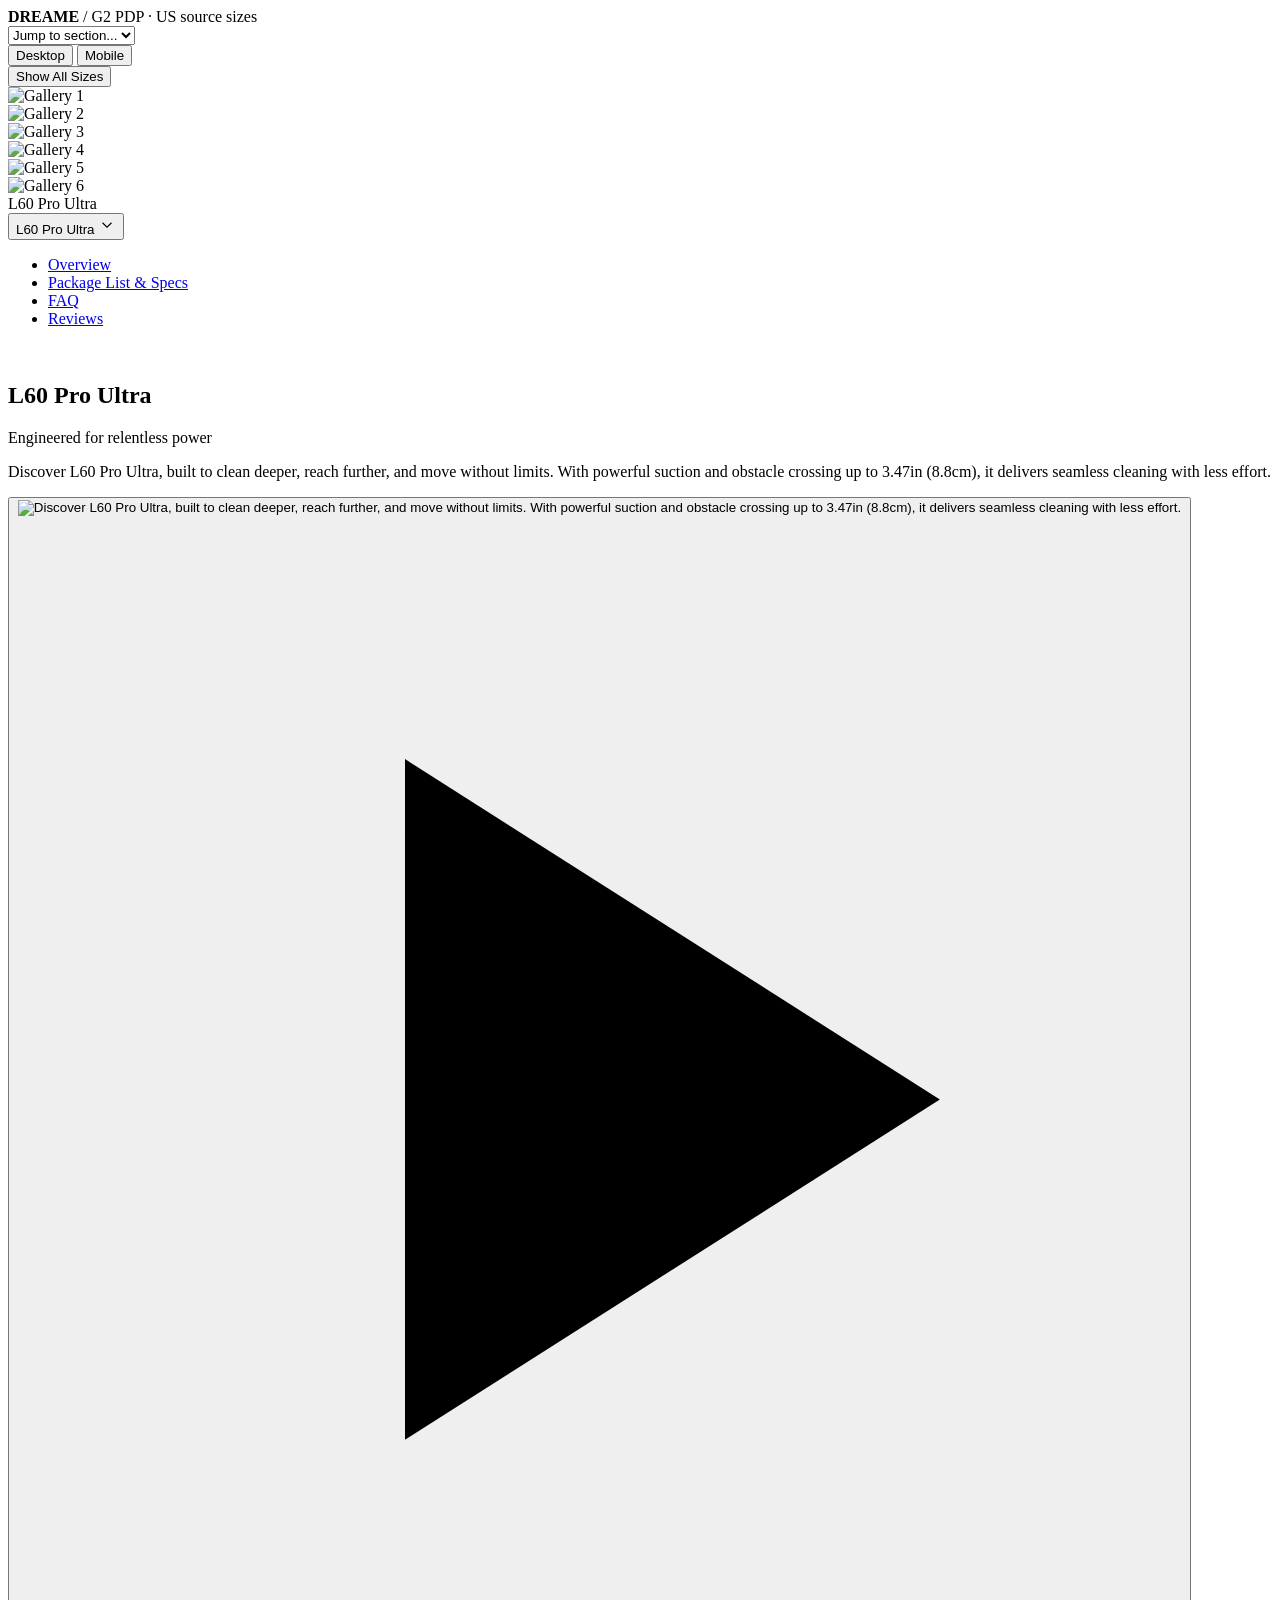
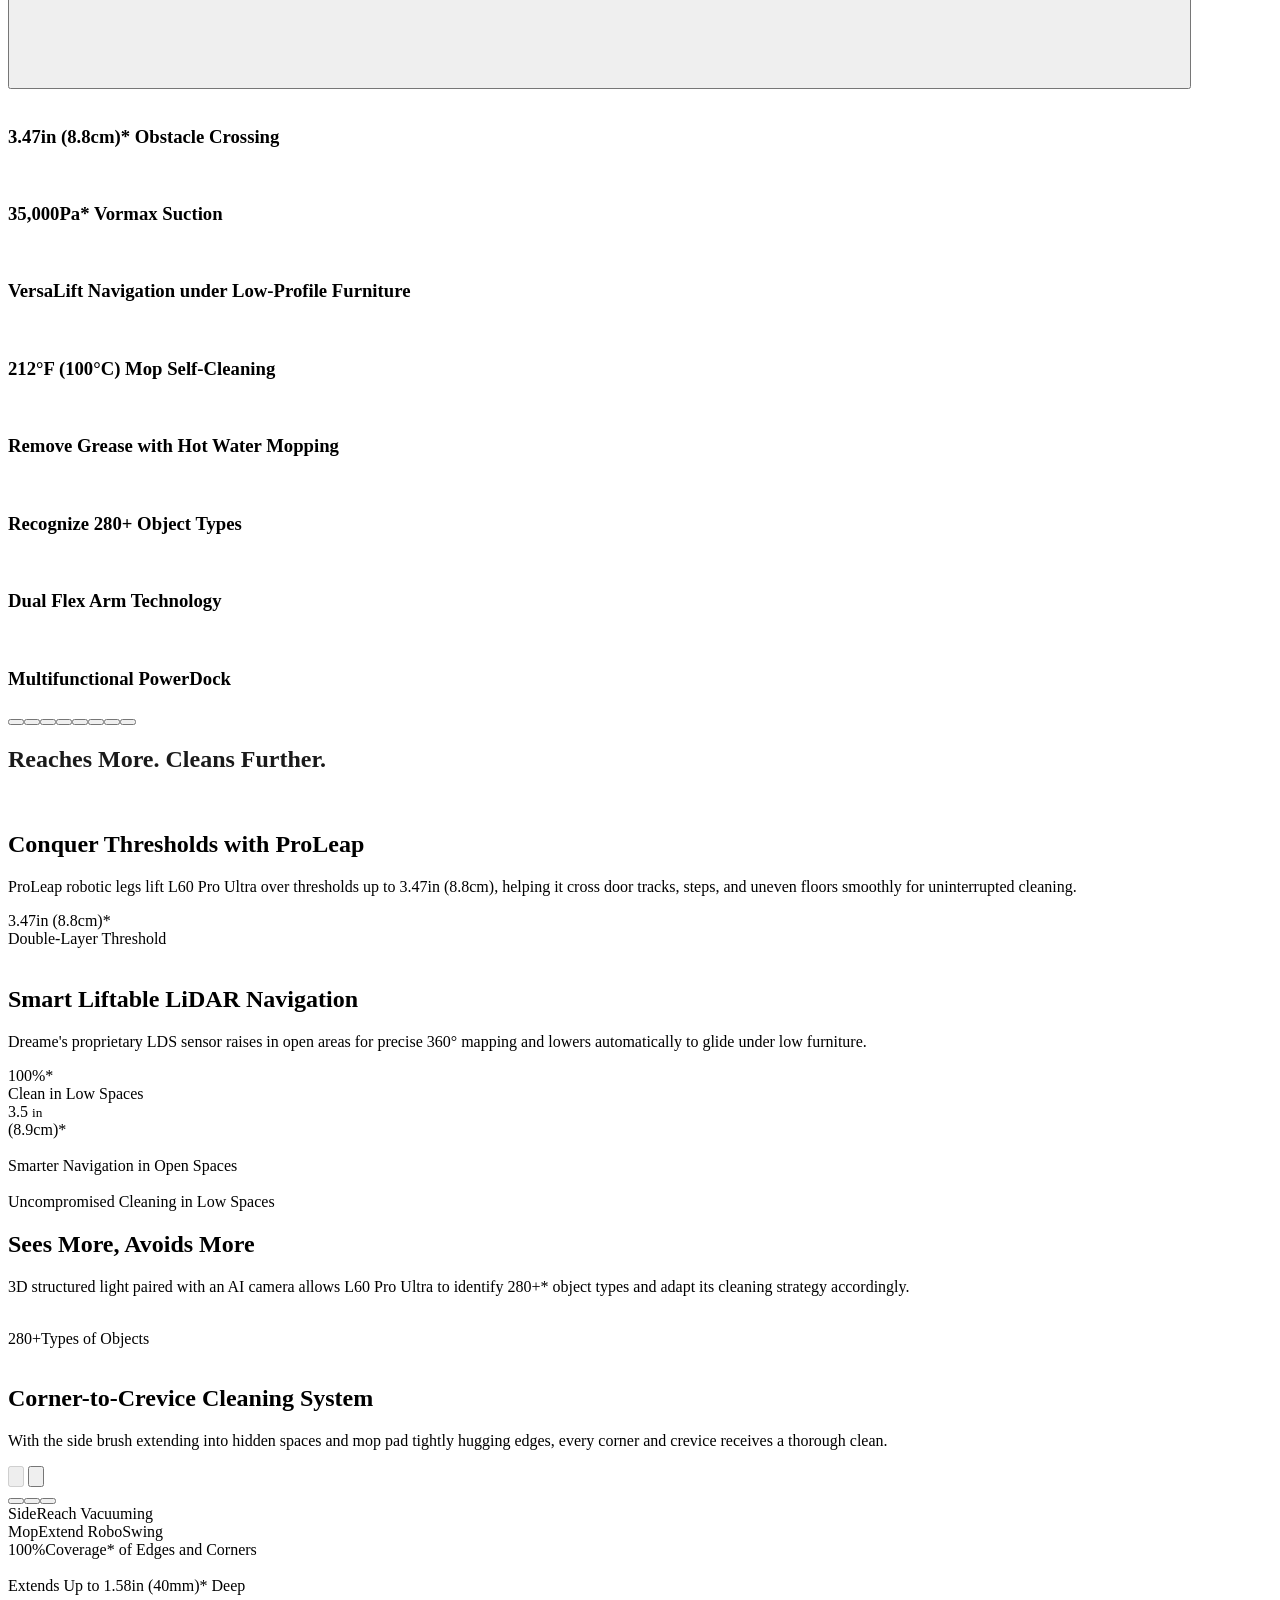
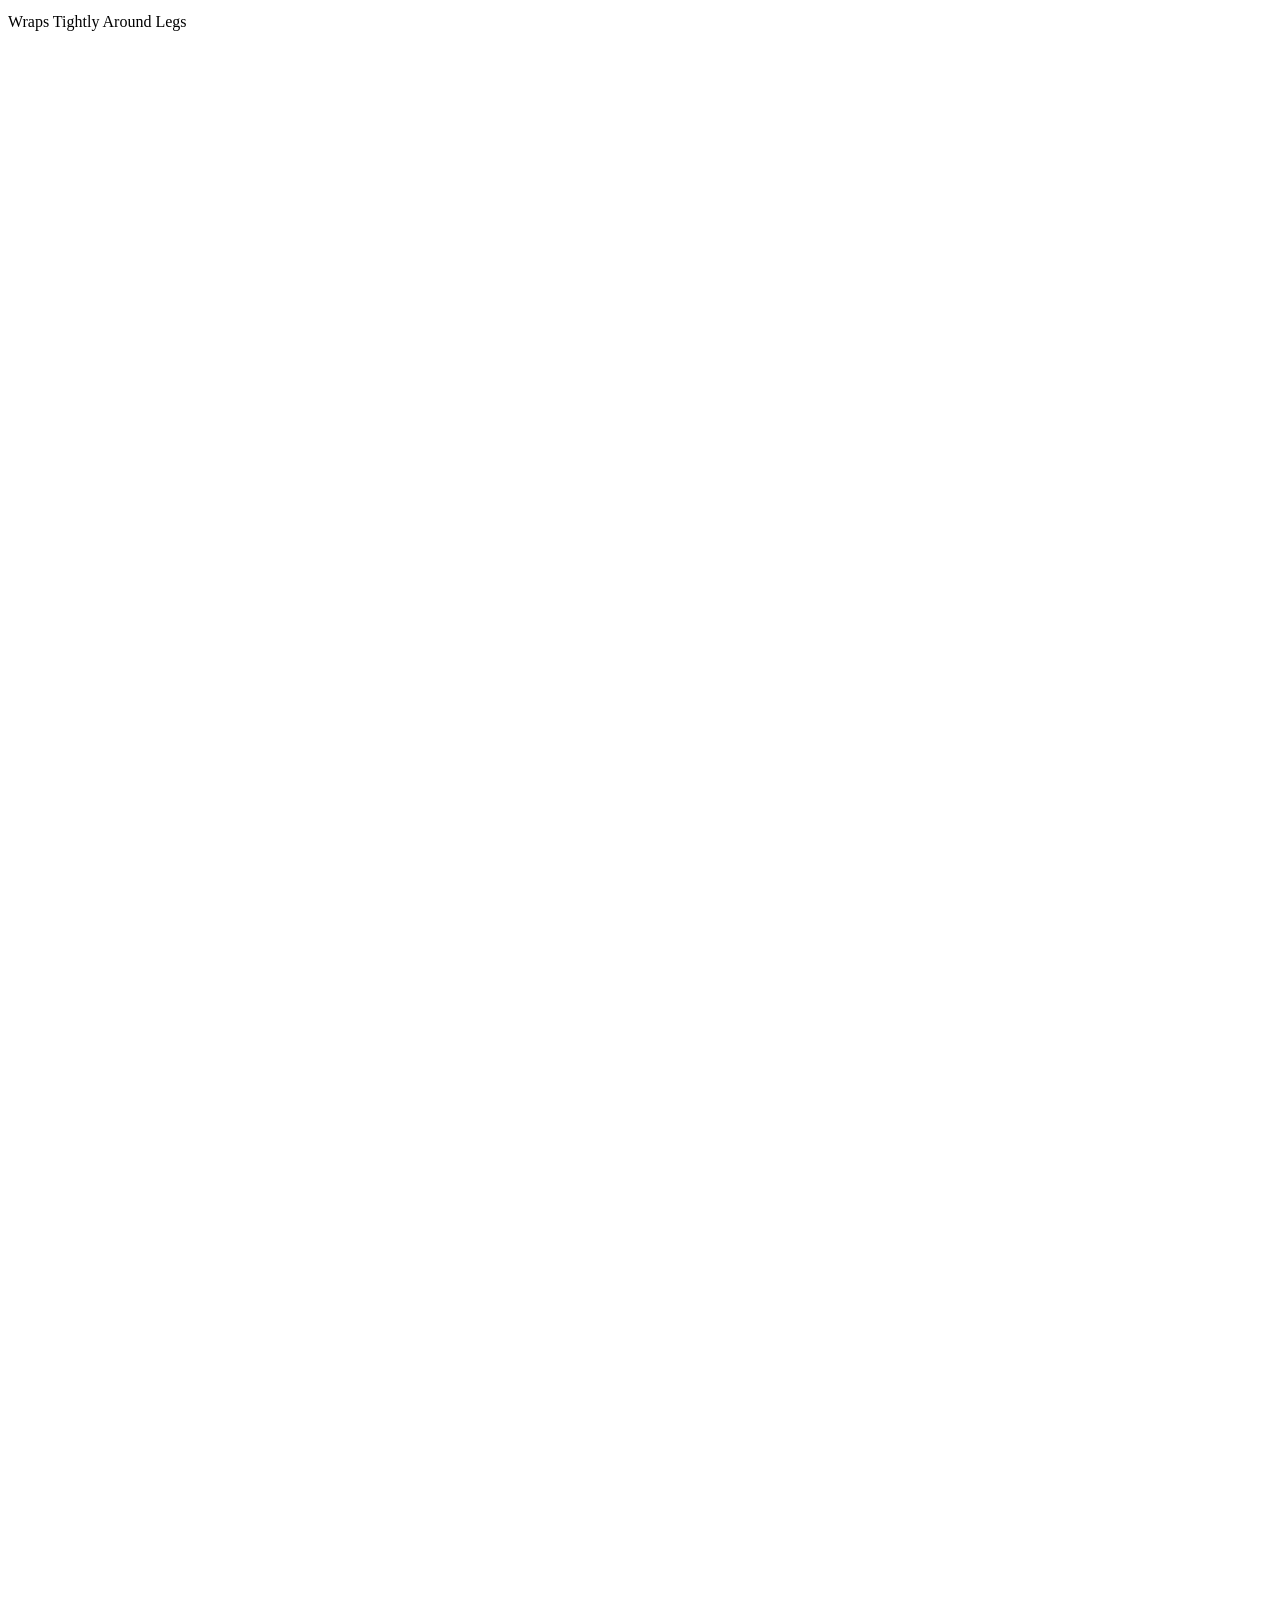
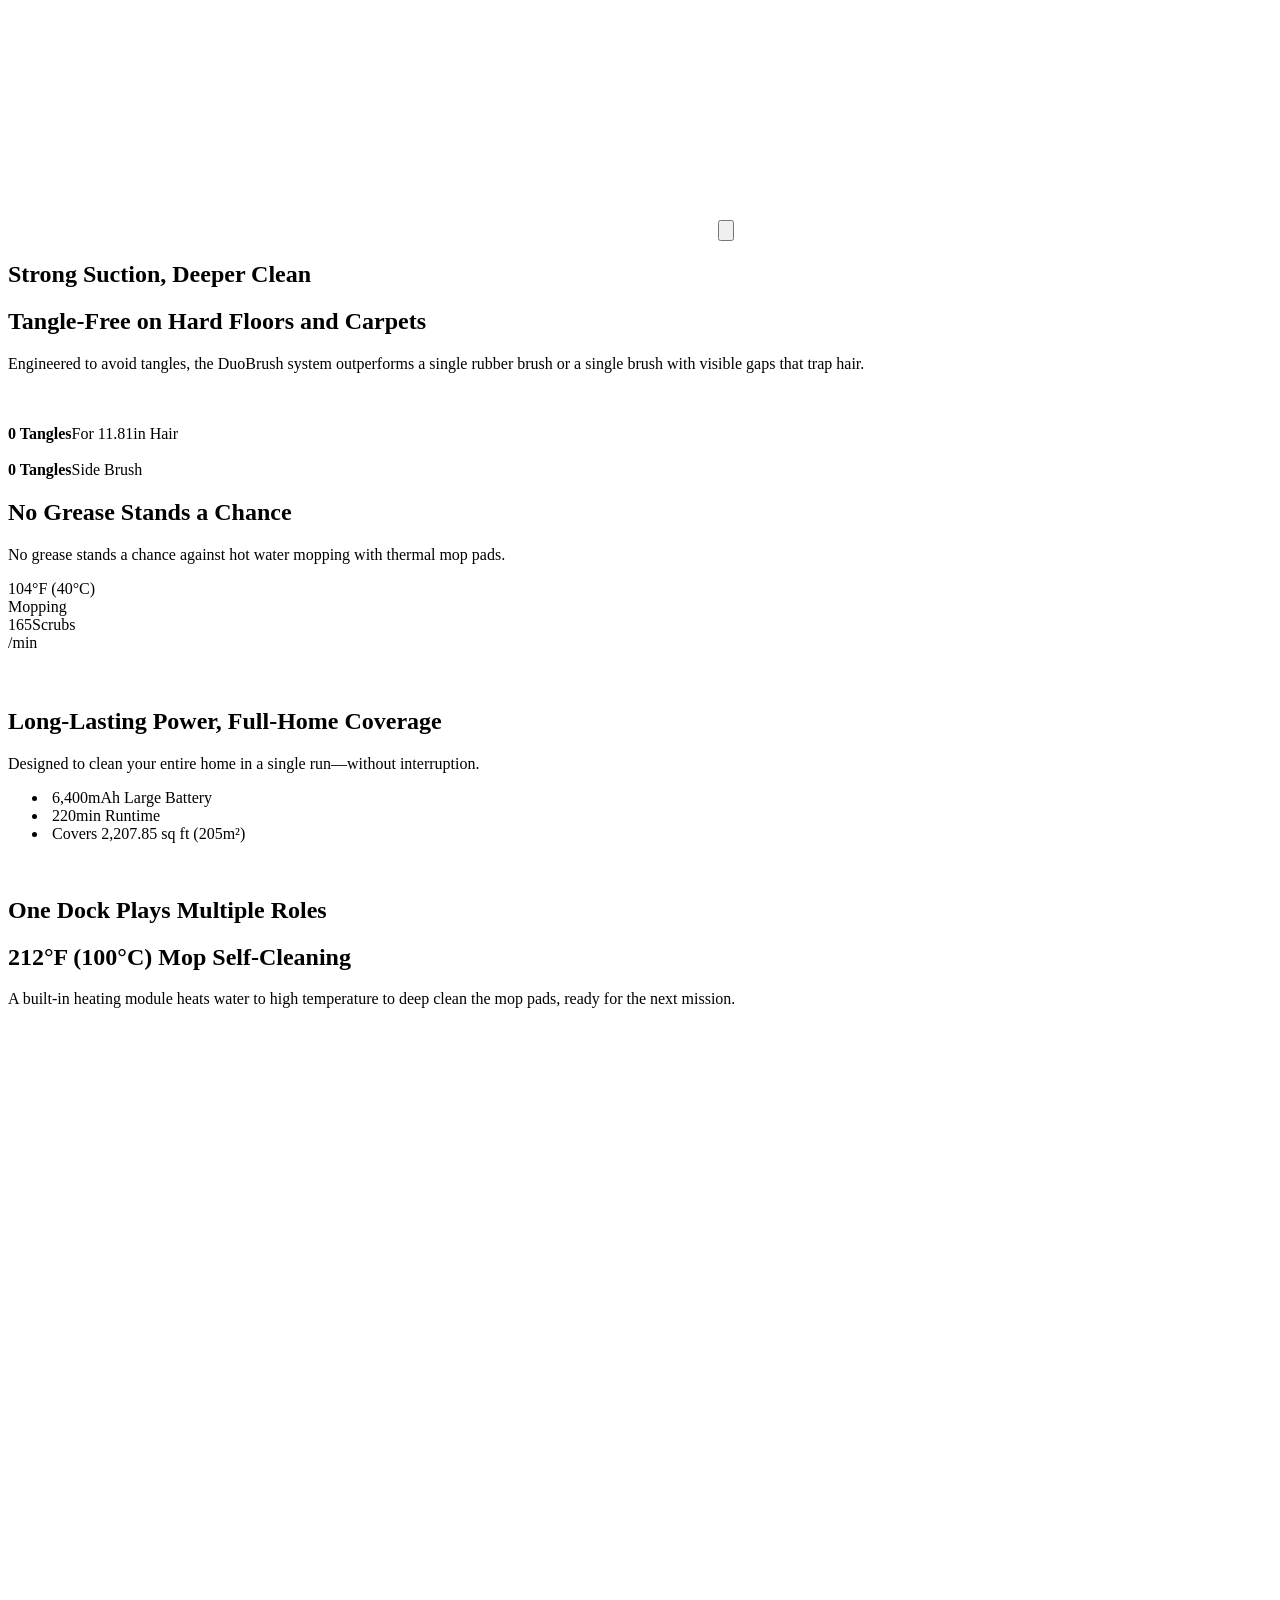
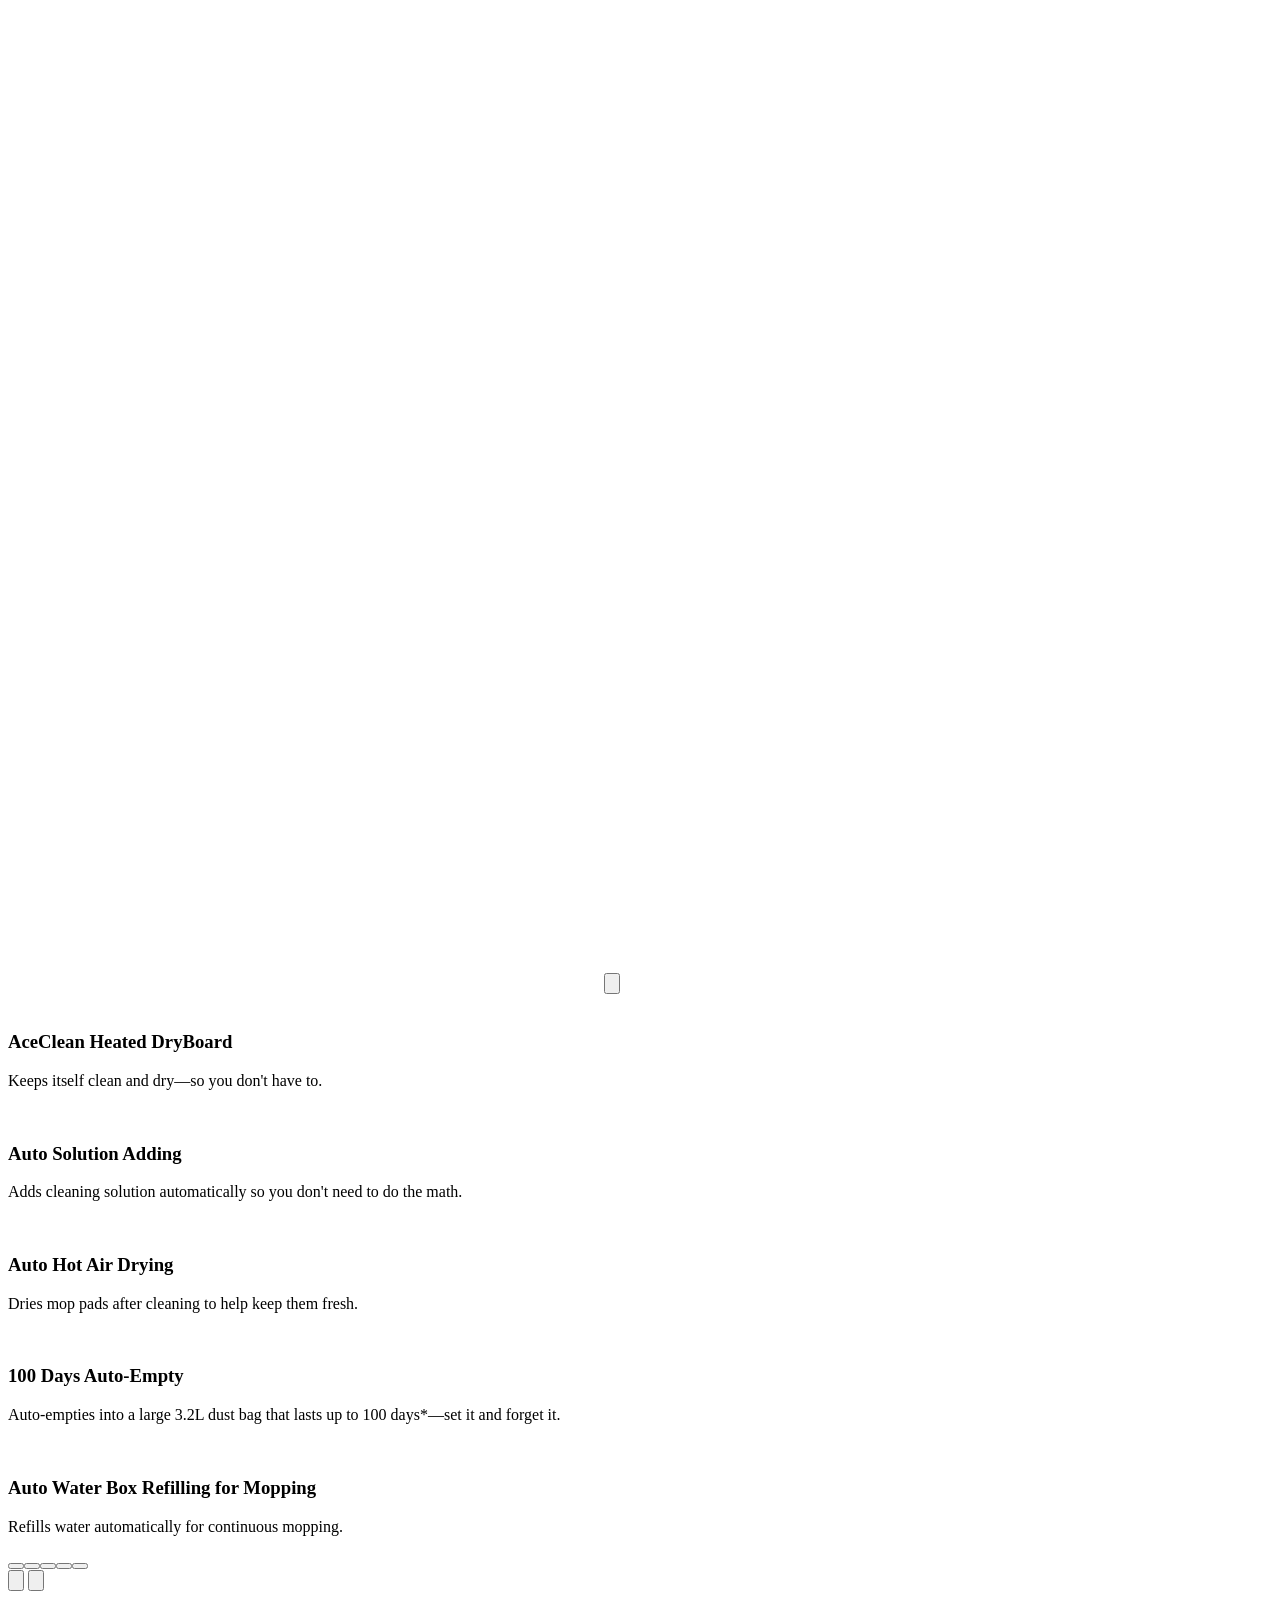
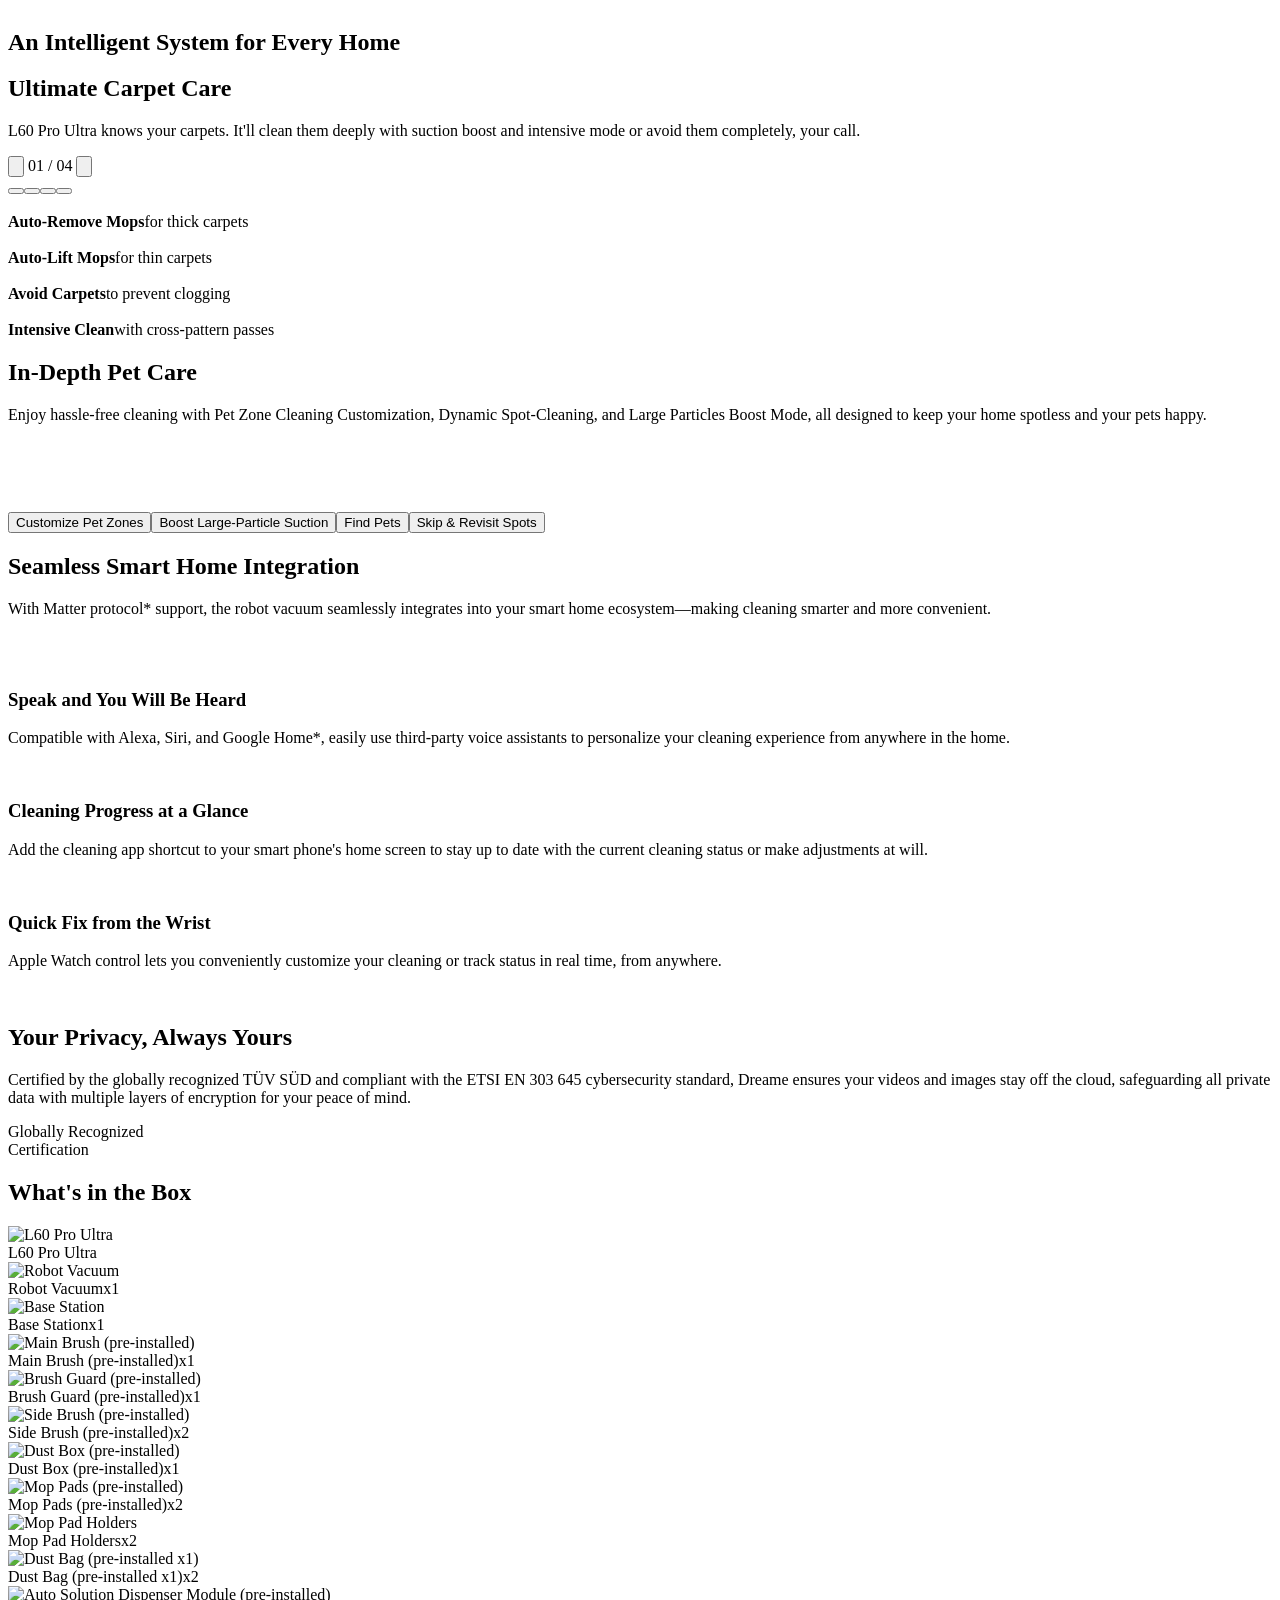
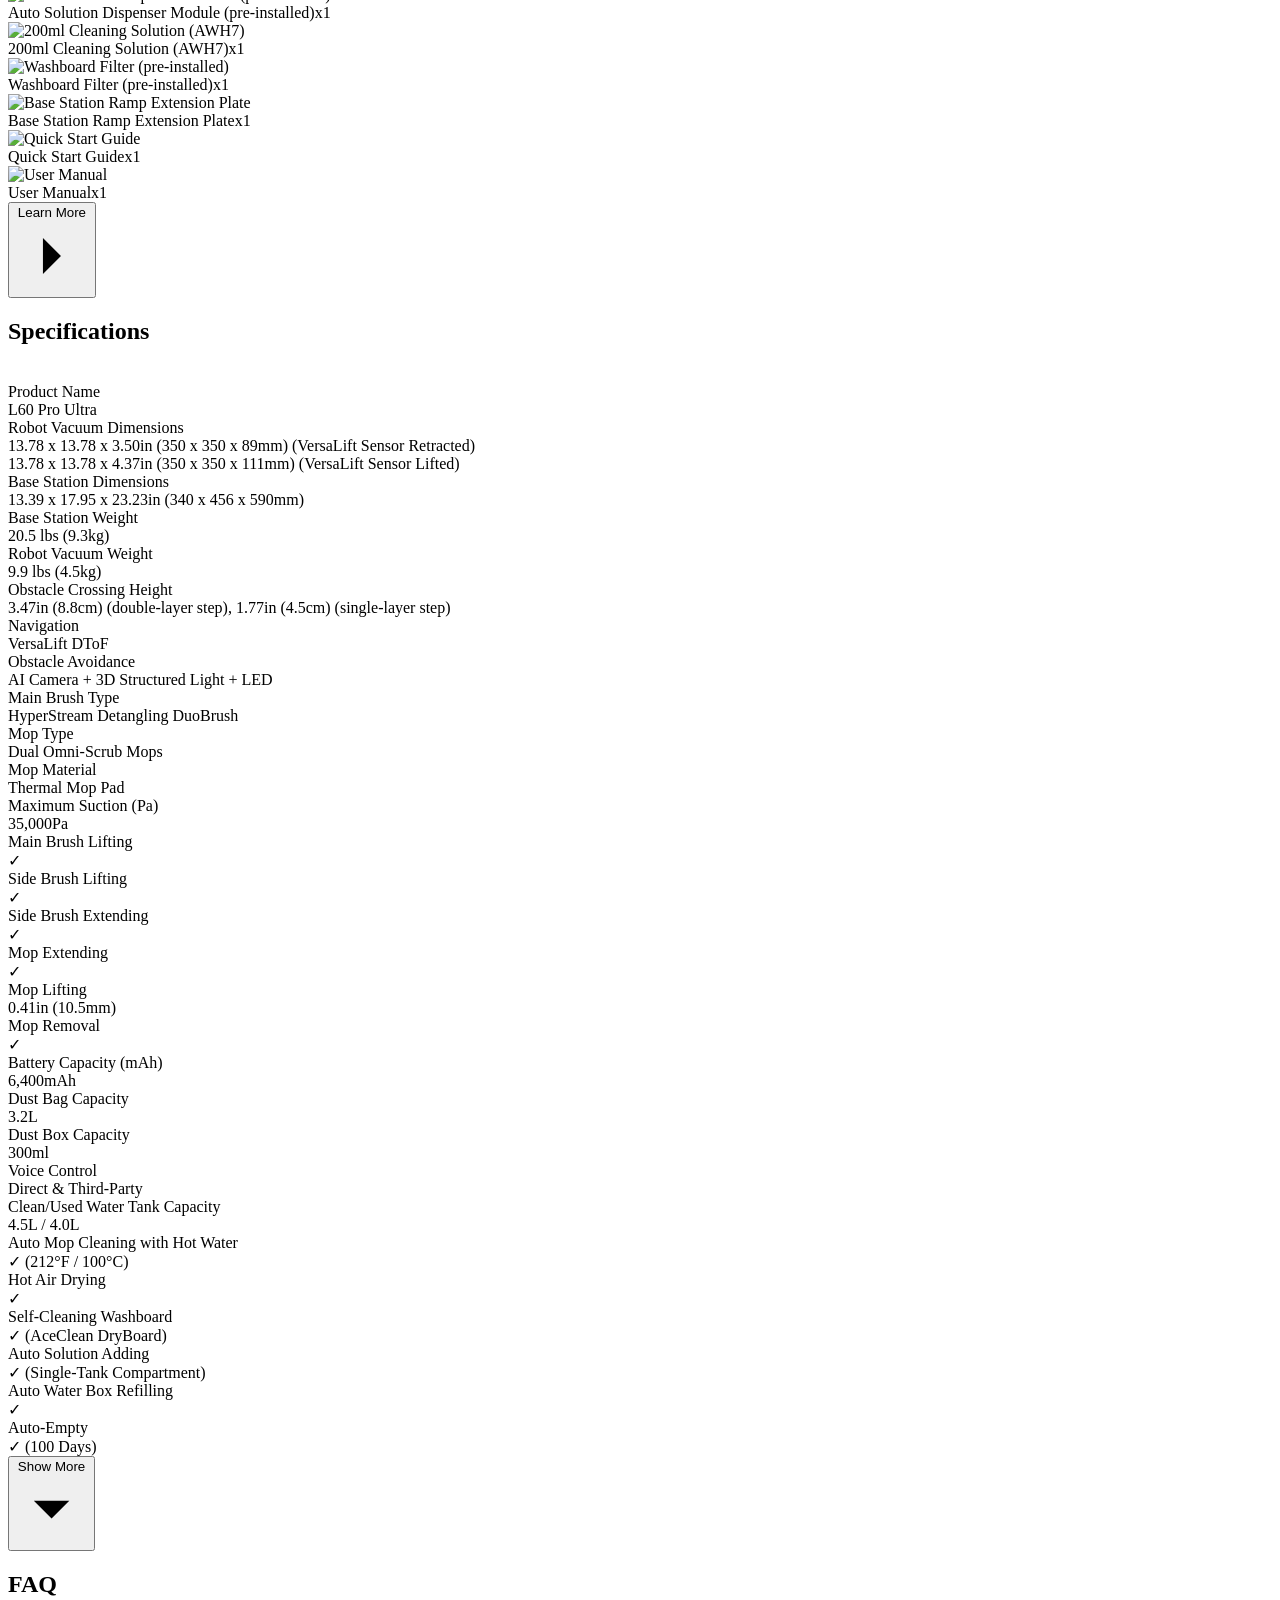
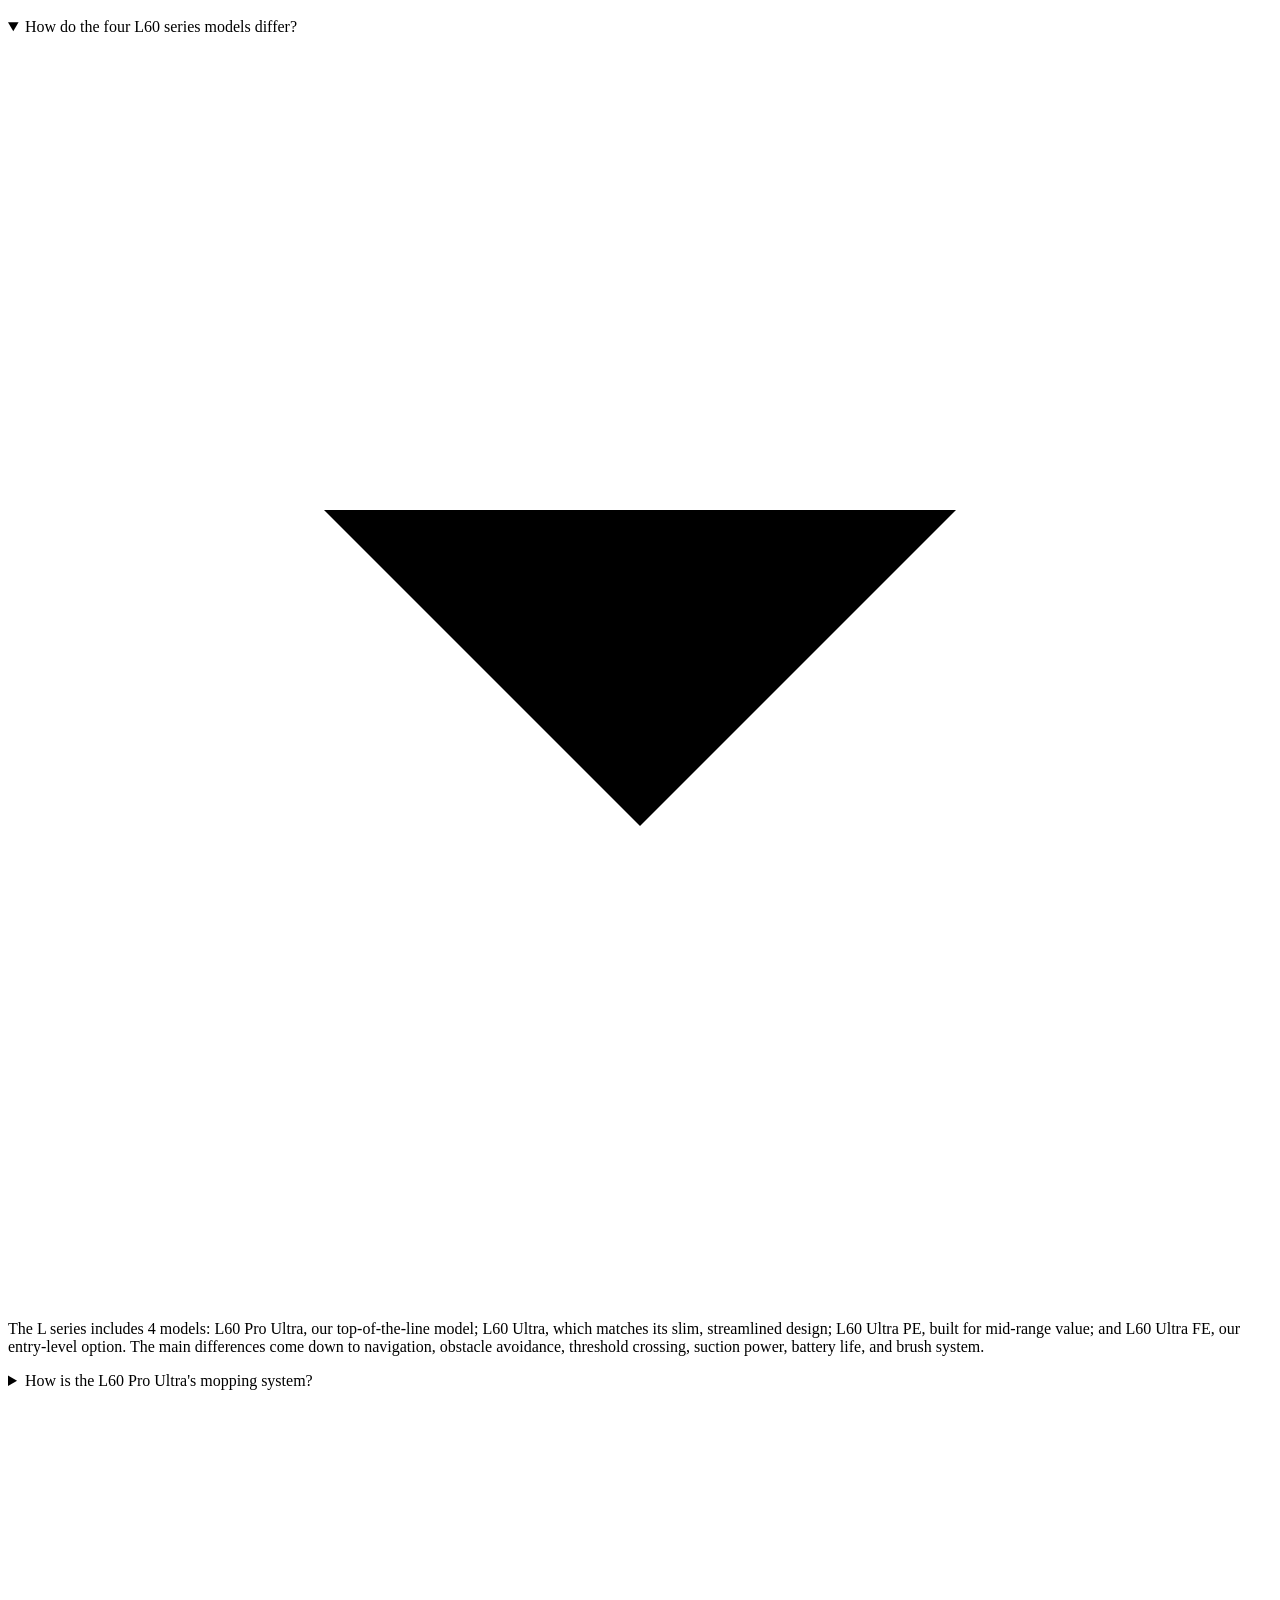
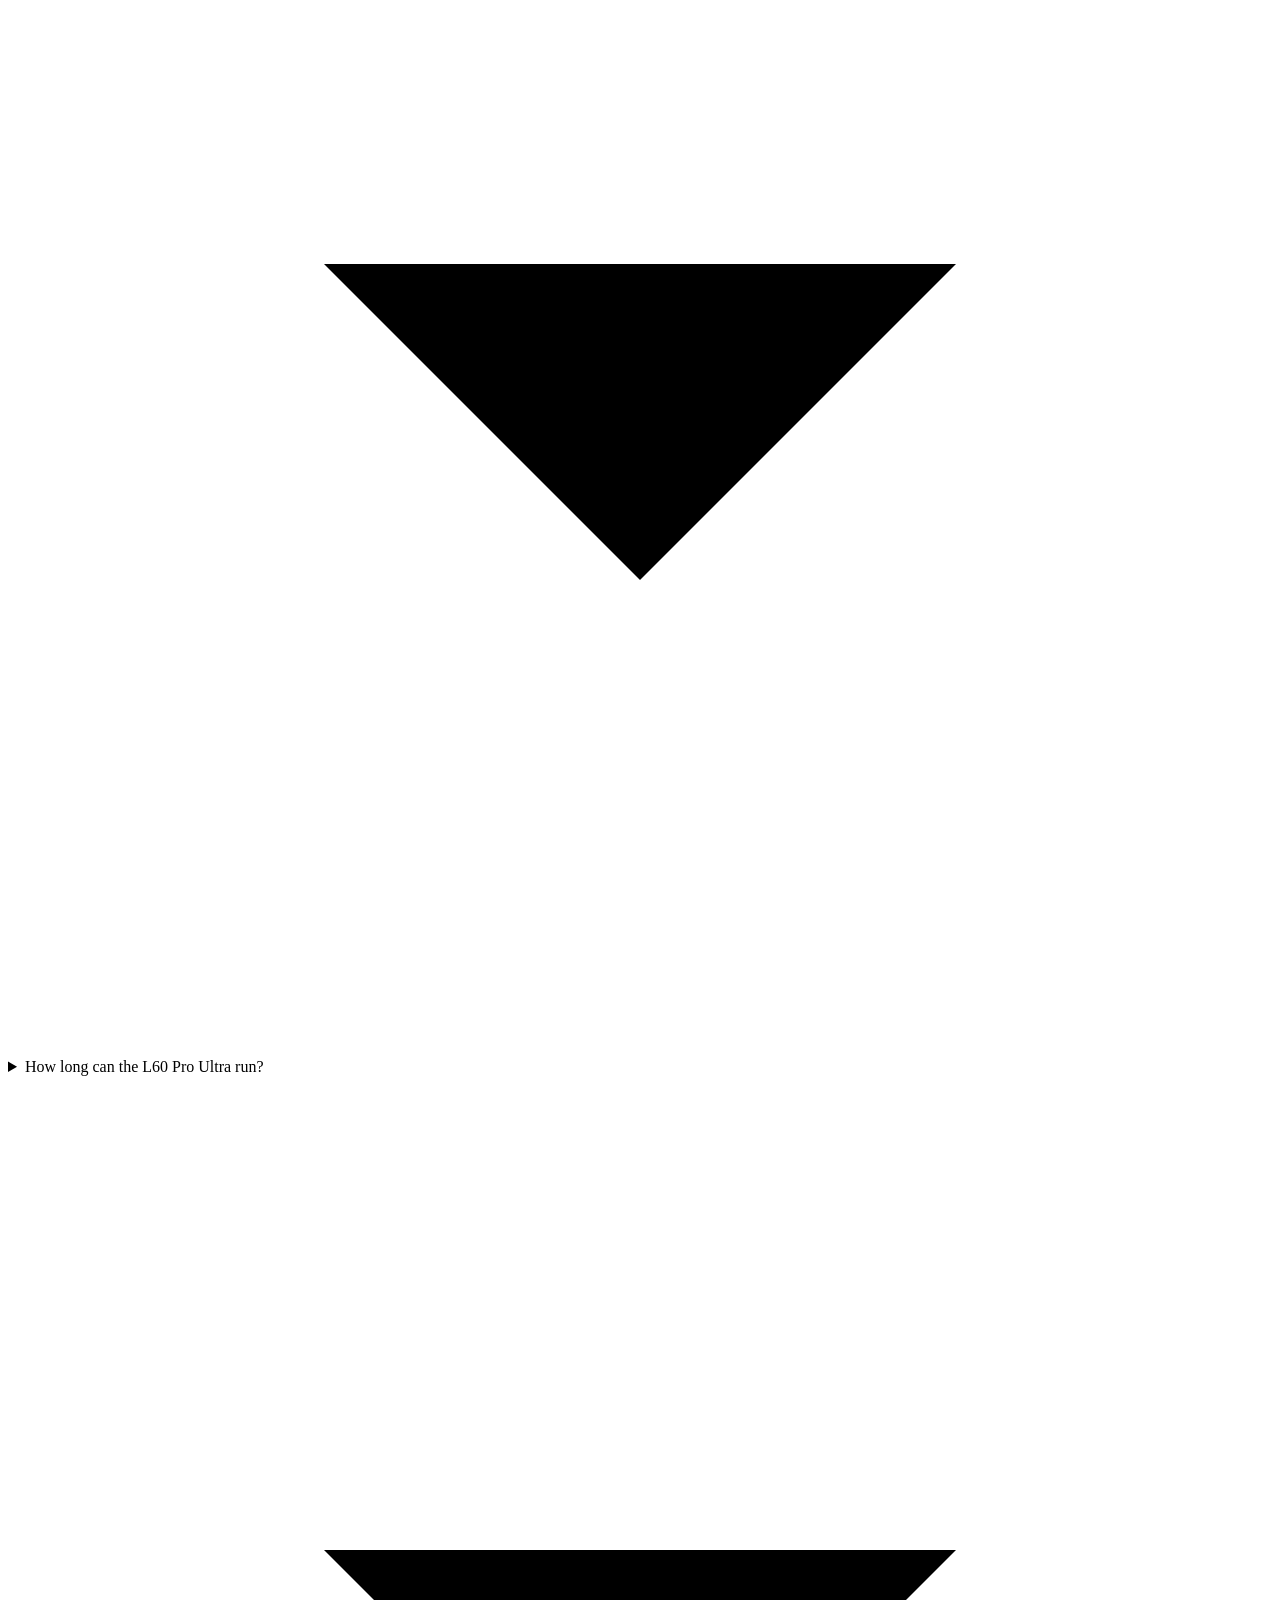
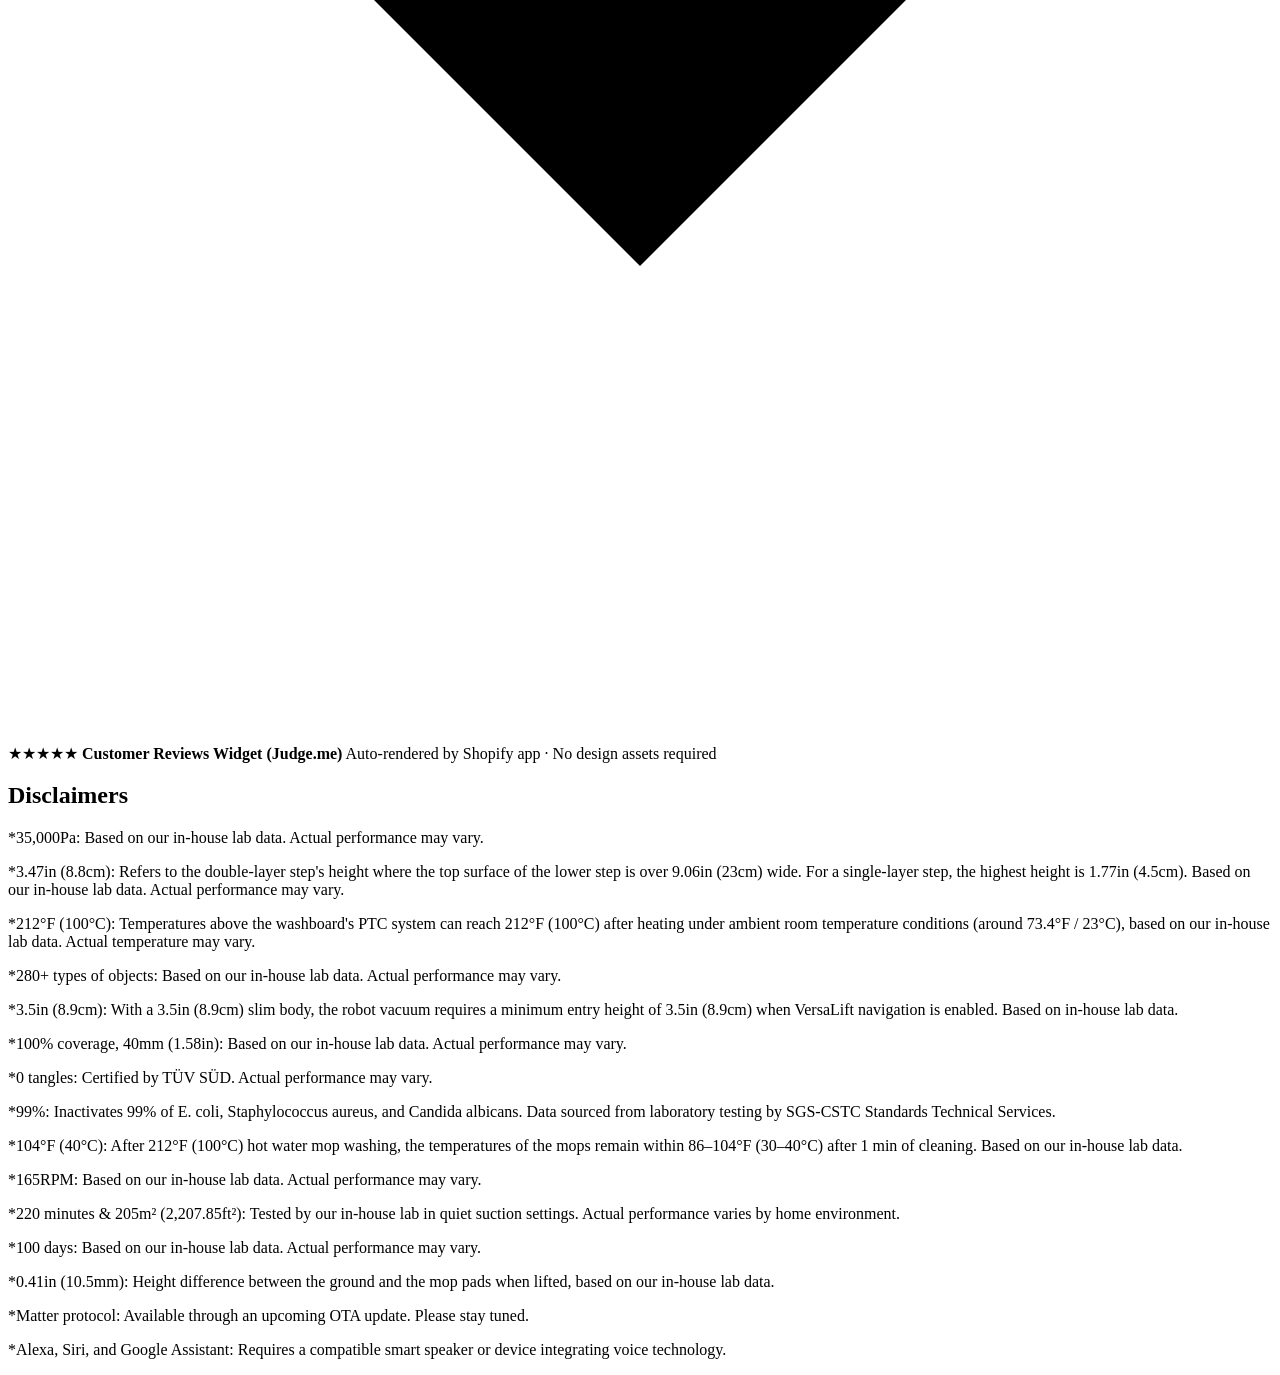
==== commit d9310ebb: "Align and verify the G2 mobile handbook layout" ====
--- a/public/index.html
+++ b/public/index.html
@@ -24,8 +24,8 @@
           <option value="">Jump to section...</option>
         </select>
         <div class="hb-seg" role="group" aria-label="Viewport">
-          <button type="button" class="is-active" data-vp="desktop">Desktop</button>
-          <button type="button" data-vp="mobile">Mobile</button>
+          <button type="button" class="is-active" data-vp="desktop" aria-pressed="true">Desktop</button>
+          <button type="button" data-vp="mobile" aria-pressed="false">Mobile</button>
         </div>
         <button type="button" id="hb-pin" class="hb-btn">Show All Sizes</button>
       </div>
@@ -71,7 +71,11 @@
     <div class="dpdp-sticky-nav__brand">
       L60 Pro Ultra
     </div>
-    <ul class="dpdp-sticky-nav__links" role="list"><li >
+    <button type="button" class="dpdp-sticky-nav__menu" data-nav-menu aria-expanded="false" aria-controls="pdp-nav-links">
+      L60 Pro Ultra
+      <svg viewBox="0 0 24 24" width="18" height="18" aria-hidden="true"><path d="m6 9 6 6 6-6" fill="none" stroke="currentColor" stroke-width="1.5"/></svg>
+    </button>
+    <ul class="dpdp-sticky-nav__links" id="pdp-nav-links" role="list"><li >
           <a
             href="#pdp-overview"
             class="dpdp-sticky-nav__link is-active"
@@ -97,9 +101,9 @@
           </a>
         </li><li >
           <a
-            href="#shopify-section-product-recommendations"
+            href="#g2-28-reviews-auto"
             class="dpdp-sticky-nav__link"
-            data-nav-target="shopify-section-product-recommendations"
+            data-nav-target="g2-28-reviews-auto"
           >
             Reviews
           </a>
@@ -189,11 +193,11 @@
   </picture></div><div class="dpdp-album__caption">
                 <h3 class="dpdp-album__title">3.47in (8.8cm)* Obstacle Crossing</h3>
               </div></article><article
-            class="dpdp-album__tile dpdp-album__tile--2"
-            
-          ><div class="dpdp-album__media"><picture class=""><source media="(max-width: 850px)" srcset="https://www.dreametech.com/cdn/shop/files/dreame-pdp-l60-pro-ultra-black-feature-self-cleaning-mob_2400x.webp?v=1775573596"><img src="https://www.dreametech.com/cdn/shop/files/dreame-pdp-l60-pro-ultra-black-feature-self-cleaning-pc_2400x.webp?v=1775573596" alt="212°F (100°C) Mop Self-Cleaning" loading="eager" decoding="async">
+            class="dpdp-album__tile dpdp-album__tile--4"
+            
+          ><div class="dpdp-album__media"><picture class=""><source media="(max-width: 850px)" srcset="https://www.dreametech.com/cdn/shop/files/dreame-pdp-l60-pro-ultra-black-feature-vormax-suction-mob_2400x.webp?v=1775573596"><img src="https://www.dreametech.com/cdn/shop/files/dreame-pdp-l60-pro-ultra-black-feature-vormax-suction-pc_2400x.webp?v=1775573596" alt="35,000Pa* Vormax Suction" loading="eager" decoding="async">
   </picture></div><div class="dpdp-album__caption">
-                <h3 class="dpdp-album__title">212°F (100°C) Mop Self-Cleaning</h3>
+                <h3 class="dpdp-album__title">35,000Pa* Vormax Suction</h3>
               </div></article><article
             class="dpdp-album__tile dpdp-album__tile--3"
             
@@ -201,11 +205,11 @@
   </picture></div><div class="dpdp-album__caption">
                 <h3 class="dpdp-album__title">VersaLift Navigation under Low-Profile Furniture</h3>
               </div></article><article
-            class="dpdp-album__tile dpdp-album__tile--4"
-            
-          ><div class="dpdp-album__media"><picture class=""><source media="(max-width: 850px)" srcset="https://www.dreametech.com/cdn/shop/files/dreame-pdp-l60-pro-ultra-black-feature-vormax-suction-mob_2400x.webp?v=1775573596"><img src="https://www.dreametech.com/cdn/shop/files/dreame-pdp-l60-pro-ultra-black-feature-vormax-suction-pc_2400x.webp?v=1775573596" alt="35,000Pa* Vormax Suction" loading="eager" decoding="async">
+            class="dpdp-album__tile dpdp-album__tile--2"
+            
+          ><div class="dpdp-album__media"><picture class=""><source media="(max-width: 850px)" srcset="https://www.dreametech.com/cdn/shop/files/dreame-pdp-l60-pro-ultra-black-feature-self-cleaning-mob_2400x.webp?v=1775573596"><img src="https://www.dreametech.com/cdn/shop/files/dreame-pdp-l60-pro-ultra-black-feature-self-cleaning-pc_2400x.webp?v=1775573596" alt="212°F (100°C) Mop Self-Cleaning" loading="eager" decoding="async">
   </picture></div><div class="dpdp-album__caption">
-                <h3 class="dpdp-album__title">35,000Pa* Vormax Suction</h3>
+                <h3 class="dpdp-album__title">212°F (100°C) Mop Self-Cleaning</h3>
               </div></article><article
             class="dpdp-album__tile dpdp-album__tile--5"
             
@@ -446,7 +450,7 @@
   "
 >
   <div class="dpdp-m18__stage">
-    <div class="dpdp-m18__media"><div class="dpdp-media-wrap" data-dpdp-vid-wrap><video
+    <div class="dpdp-m18__media"><div class="dpdp-media-wrap" data-dpdp-vid-wrap><video width="2560" height="1080"
         class="dpdp-only-pc"
         src="https://www.dreametech.com/cdn/shop/videos/c/vp/d04d870cc8b443eeb018cc7f6ed1df30/d04d870cc8b443eeb018cc7f6ed1df30.HD-1080p-7.2Mbps-81049375.mp4?v=0"
         poster="https://www.dreametech.com/cdn/shop/files/preview_images/d04d870cc8b443eeb018cc7f6ed1df30.thumbnail.0000000000.jpg?v=1775815609&width=1800"
@@ -455,10 +459,10 @@
         muted
         playsinline
         preload="metadata"
-      ></video><video
+      ></video><video width="710" height="720"
         class="dpdp-only-mob"
         src="https://www.dreametech.com/cdn/shop/videos/c/vp/4f71af7f911147838c0db9312ba680f0/4f71af7f911147838c0db9312ba680f0.HD-720p-4.5Mbps-81049371.mp4?v=0"
-        poster="https://www.dreametech.com/cdn/shop/files/preview_images/d04d870cc8b443eeb018cc7f6ed1df30.thumbnail.0000000000.jpg?v=1775815609&width=1800"
+        poster="https://www.dreametech.com/cdn/shop/files/preview_images/4f71af7f911147838c0db9312ba680f0.thumbnail.0000000000.jpg?v=1775815468&amp;width=1200"
         autoplay
         loop
         muted
@@ -574,7 +578,7 @@
     --dpdp-pb: 80px;
   "
 >
-  <div class="dpdp-container"><div class="dpdp-m14__header"><h2 class="dpdp-h2 dpdp-m14__title">212°F (100°C) Mop Self-Cleaning</h2><p class="dpdp-sub dpdp-m14__sub">A built-in heating module heats water to high temperature to deep clean the mop pads, ready for the next mission.</p></div><div class="dpdp-m14__top-showcase" style="--dpdp-top-ratio: 1.88 / 1;"><div class="dpdp-media-wrap" data-dpdp-vid-wrap><video
+  <div class="dpdp-container"><div class="dpdp-m14__header"><h2 class="dpdp-h2 dpdp-m14__title">212°F (100°C) Mop Self-Cleaning</h2><p class="dpdp-sub dpdp-m14__sub">A built-in heating module heats water to high temperature to deep clean the mop pads, ready for the next mission.</p></div><div class="dpdp-m14__top-showcase" style="--dpdp-top-ratio: 1.88 / 1;"><div class="dpdp-media-wrap" data-dpdp-vid-wrap><video width="2034" height="1080"
         class="dpdp-only-pc"
         src="https://www.dreametech.com/cdn/shop/videos/c/vp/3a424c9659a34792a390a5f1d6d80e6d/3a424c9659a34792a390a5f1d6d80e6d.HD-1080p-7.2Mbps-81049373.mp4?v=0"
         poster="https://www.dreametech.com/cdn/shop/files/preview_images/3a424c9659a34792a390a5f1d6d80e6d.thumbnail.0000000000.jpg?v=1775815552&width=1800"
@@ -583,10 +587,10 @@
         muted
         playsinline
         preload="metadata"
-      ></video><video
+      ></video><video width="596" height="480"
         class="dpdp-only-mob"
         src="https://www.dreametech.com/cdn/shop/videos/c/vp/6fdabc1b63c54d248232cddd32a67f1d/6fdabc1b63c54d248232cddd32a67f1d.SD-480p-1.5Mbps-81049372.mp4?v=0"
-        poster="https://www.dreametech.com/cdn/shop/files/preview_images/3a424c9659a34792a390a5f1d6d80e6d.thumbnail.0000000000.jpg?v=1775815552&width=1800"
+        poster="https://www.dreametech.com/cdn/shop/files/preview_images/6fdabc1b63c54d248232cddd32a67f1d.thumbnail.0000000000.jpg?v=1775815442&amp;width=1200"
         autoplay
         loop
         muted
@@ -678,10 +682,11 @@
     <div class="dpdp-m16__header">
       <div class="dpdp-m16__header-copy"><h2 class="dpdp-h2">Ultimate Carpet Care</h2><p class="dpdp-sub">L60 Pro Ultra knows your carpets. It&#39;ll clean them deeply with suction boost and intensive mode or avoid them completely, your call.</p></div><div class="dpdp-m16__header-right">
           <div class="dpdp-nav-btns">
-            <button type="button" class="dpdp-circle-btn" data-m16-prev aria-label="Slide trước">
+            <button type="button" class="dpdp-circle-btn" data-m16-prev aria-label="Previous slide">
               <svg viewBox="0 0 24 24"><path d="M15 18l-6-6 6-6"/></svg>
             </button>
-            <button type="button" class="dpdp-circle-btn" data-m16-next aria-label="Slide tiếp">
+            <span class="dpdp-m16__page-count" data-m16-page-count>01 / 04</span>
+            <button type="button" class="dpdp-circle-btn" data-m16-next aria-label="Next slide">
               <svg viewBox="0 0 24 24"><path d="M9 6l6 6-6 6"/></svg>
             </button>
           </div>
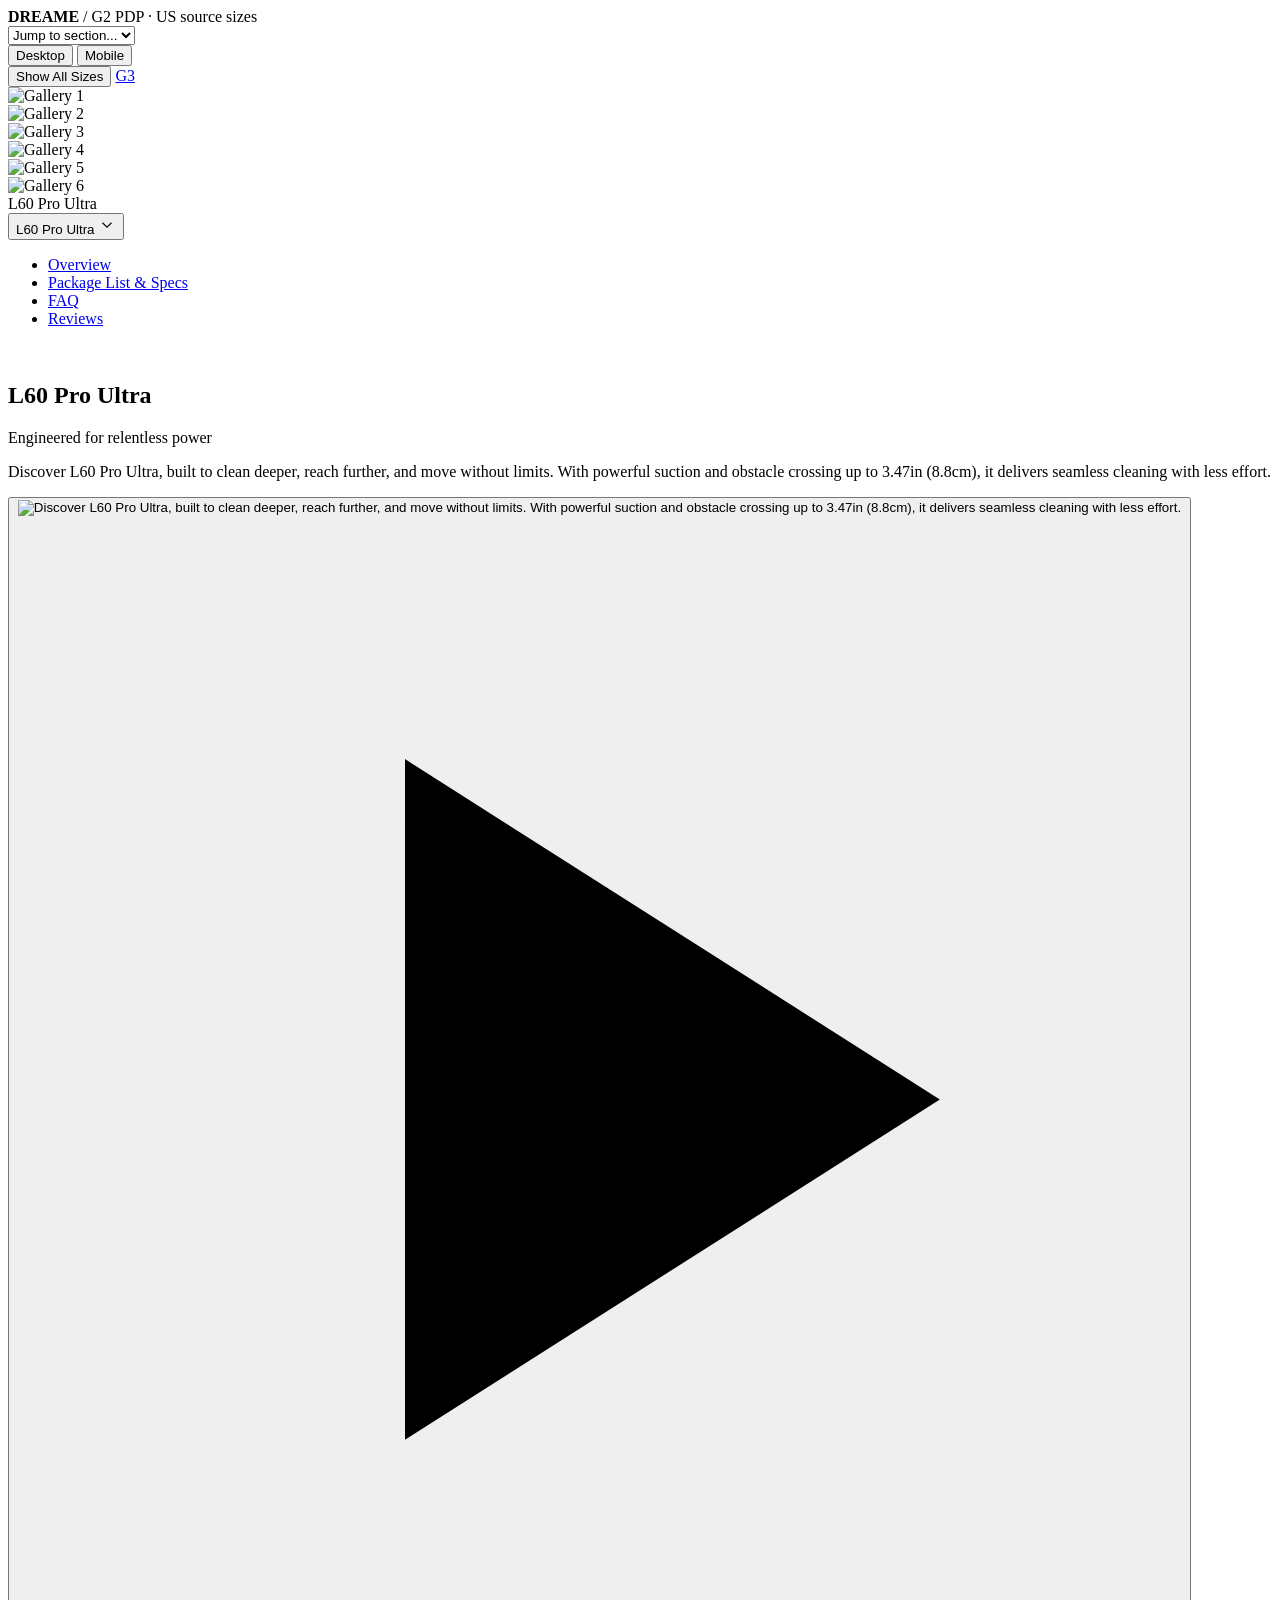
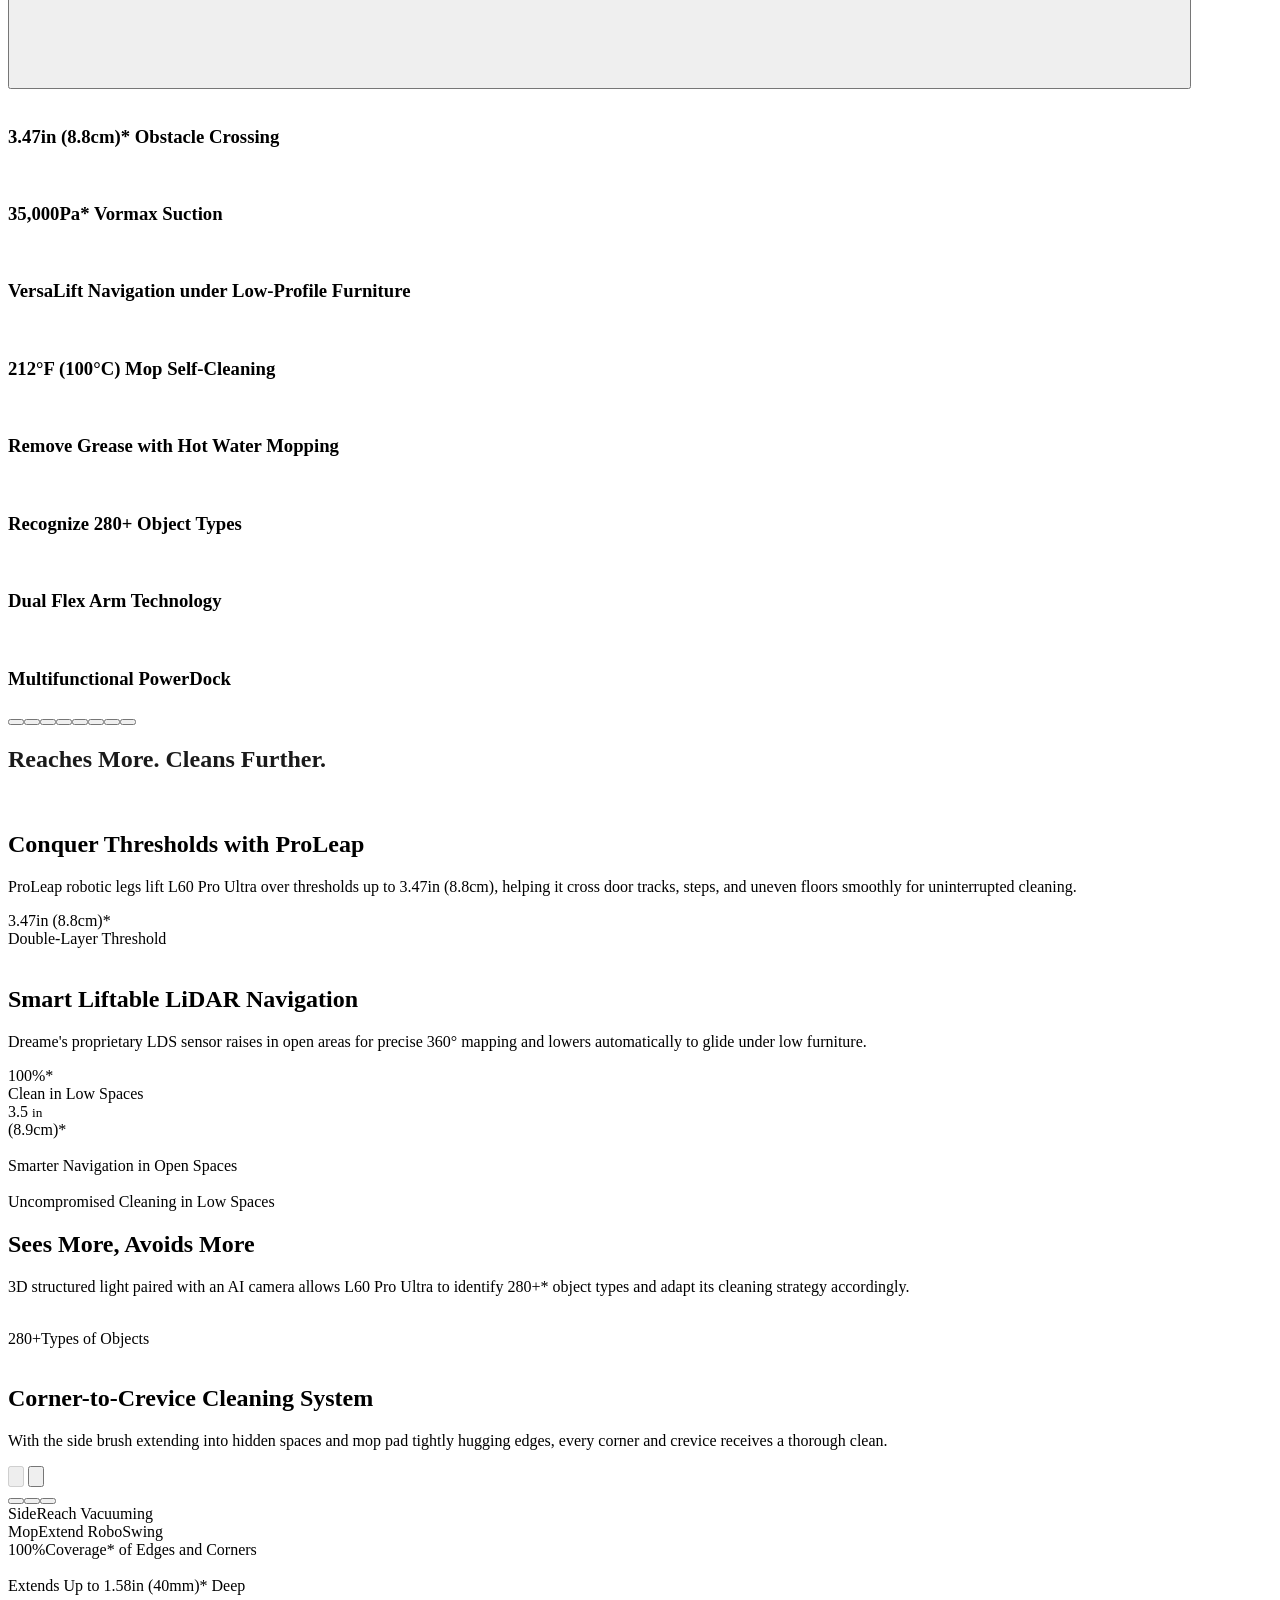
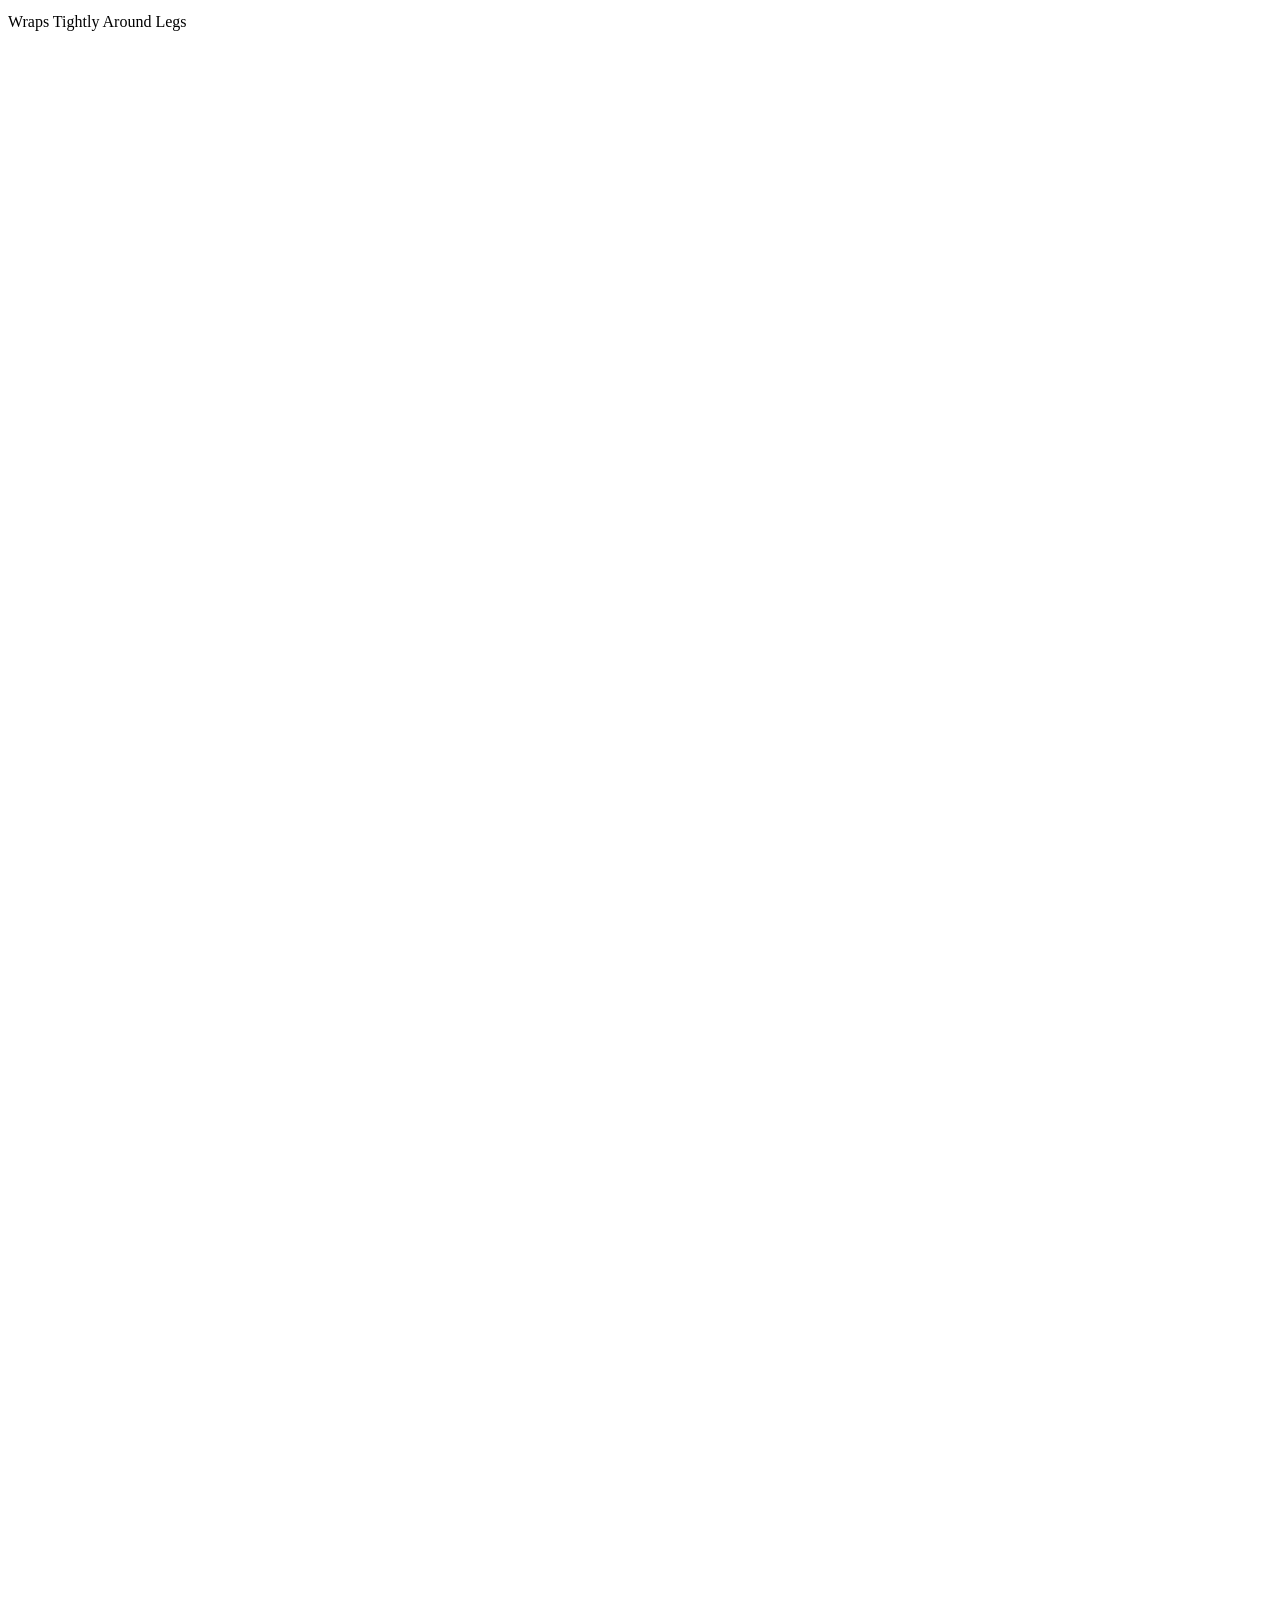
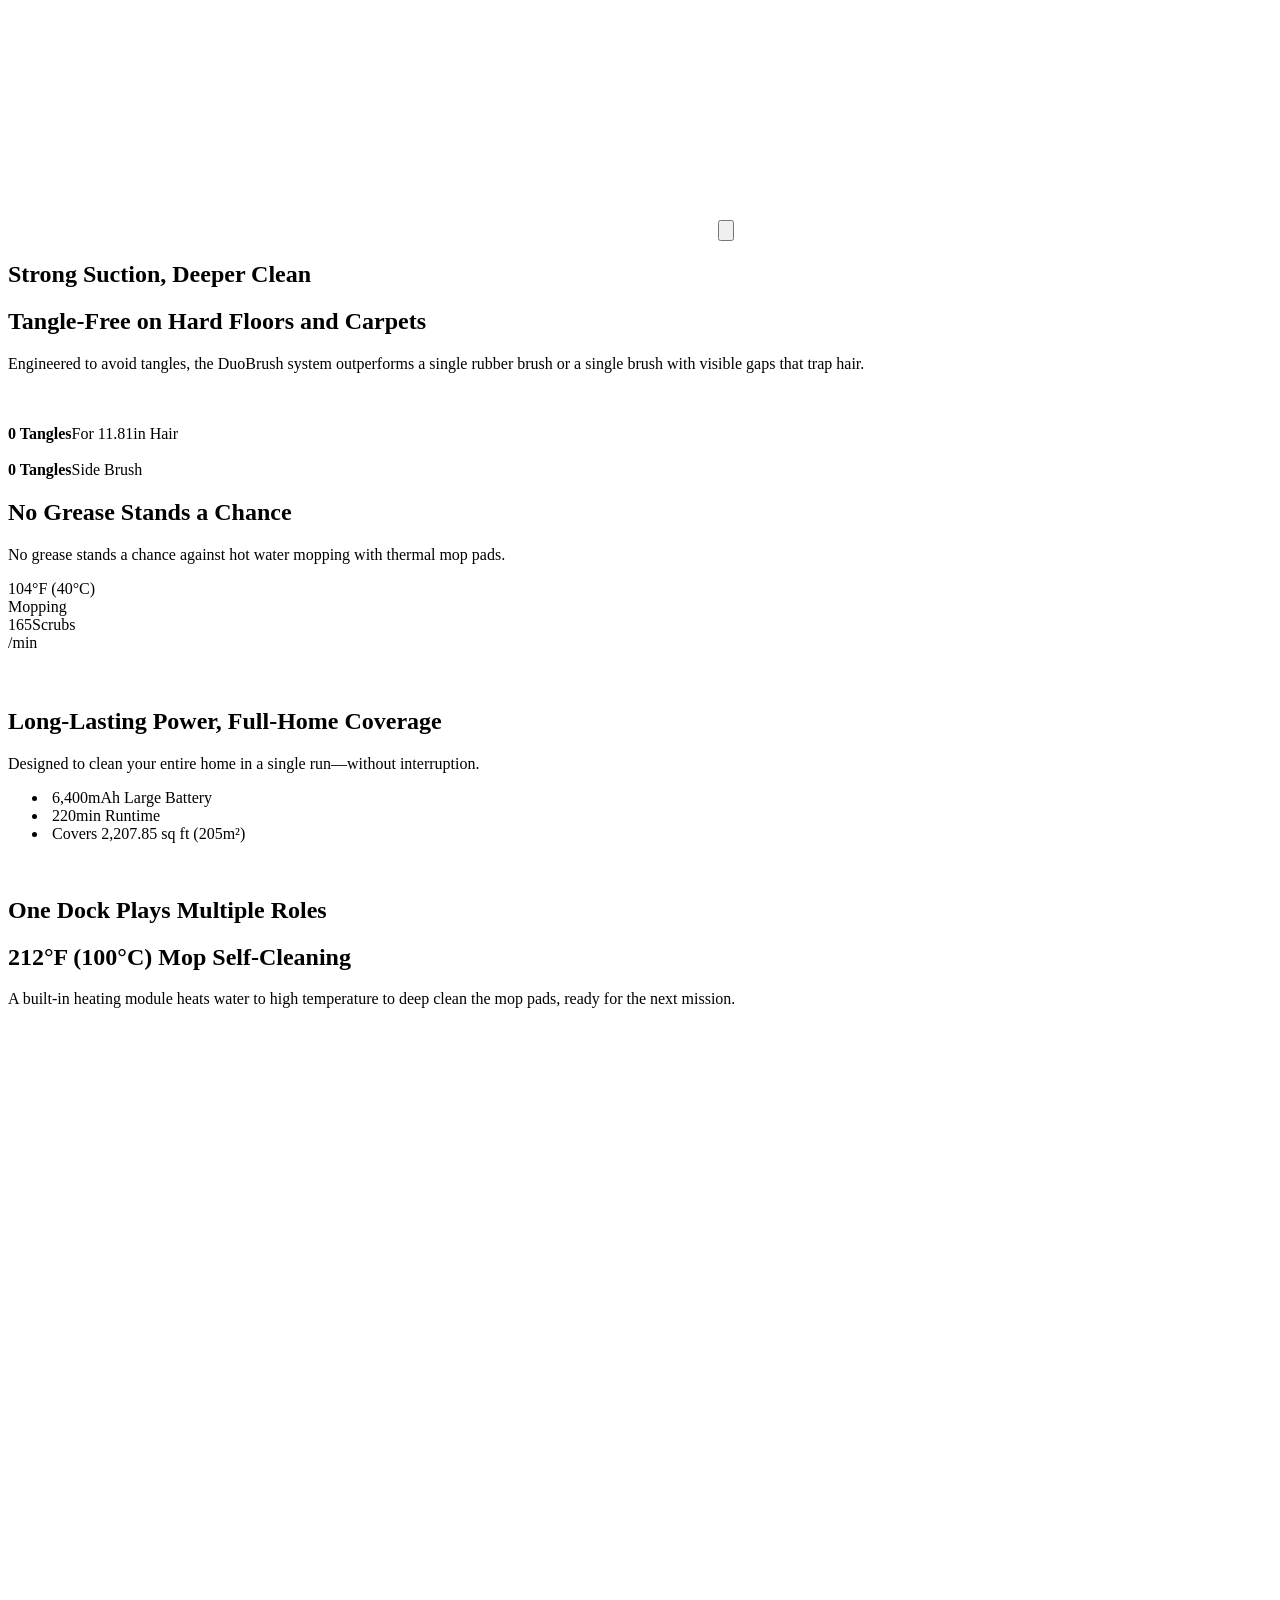
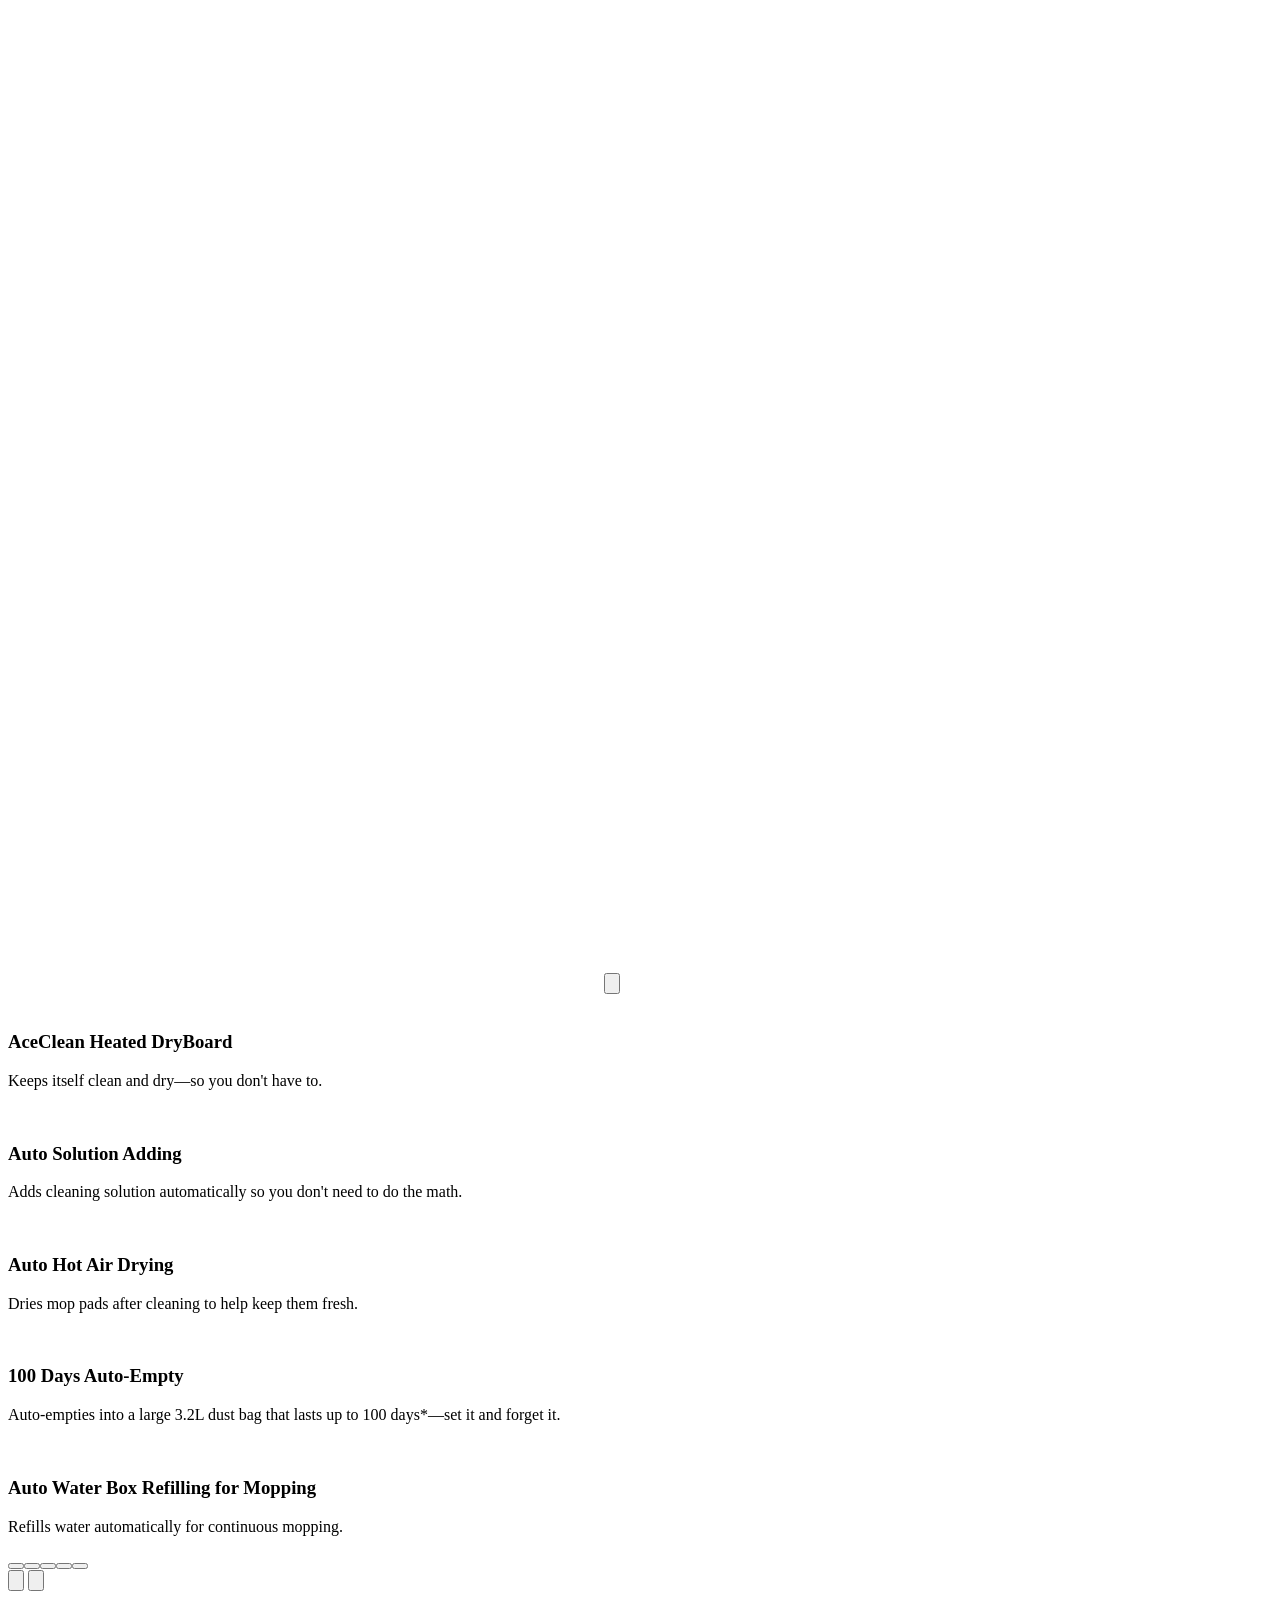
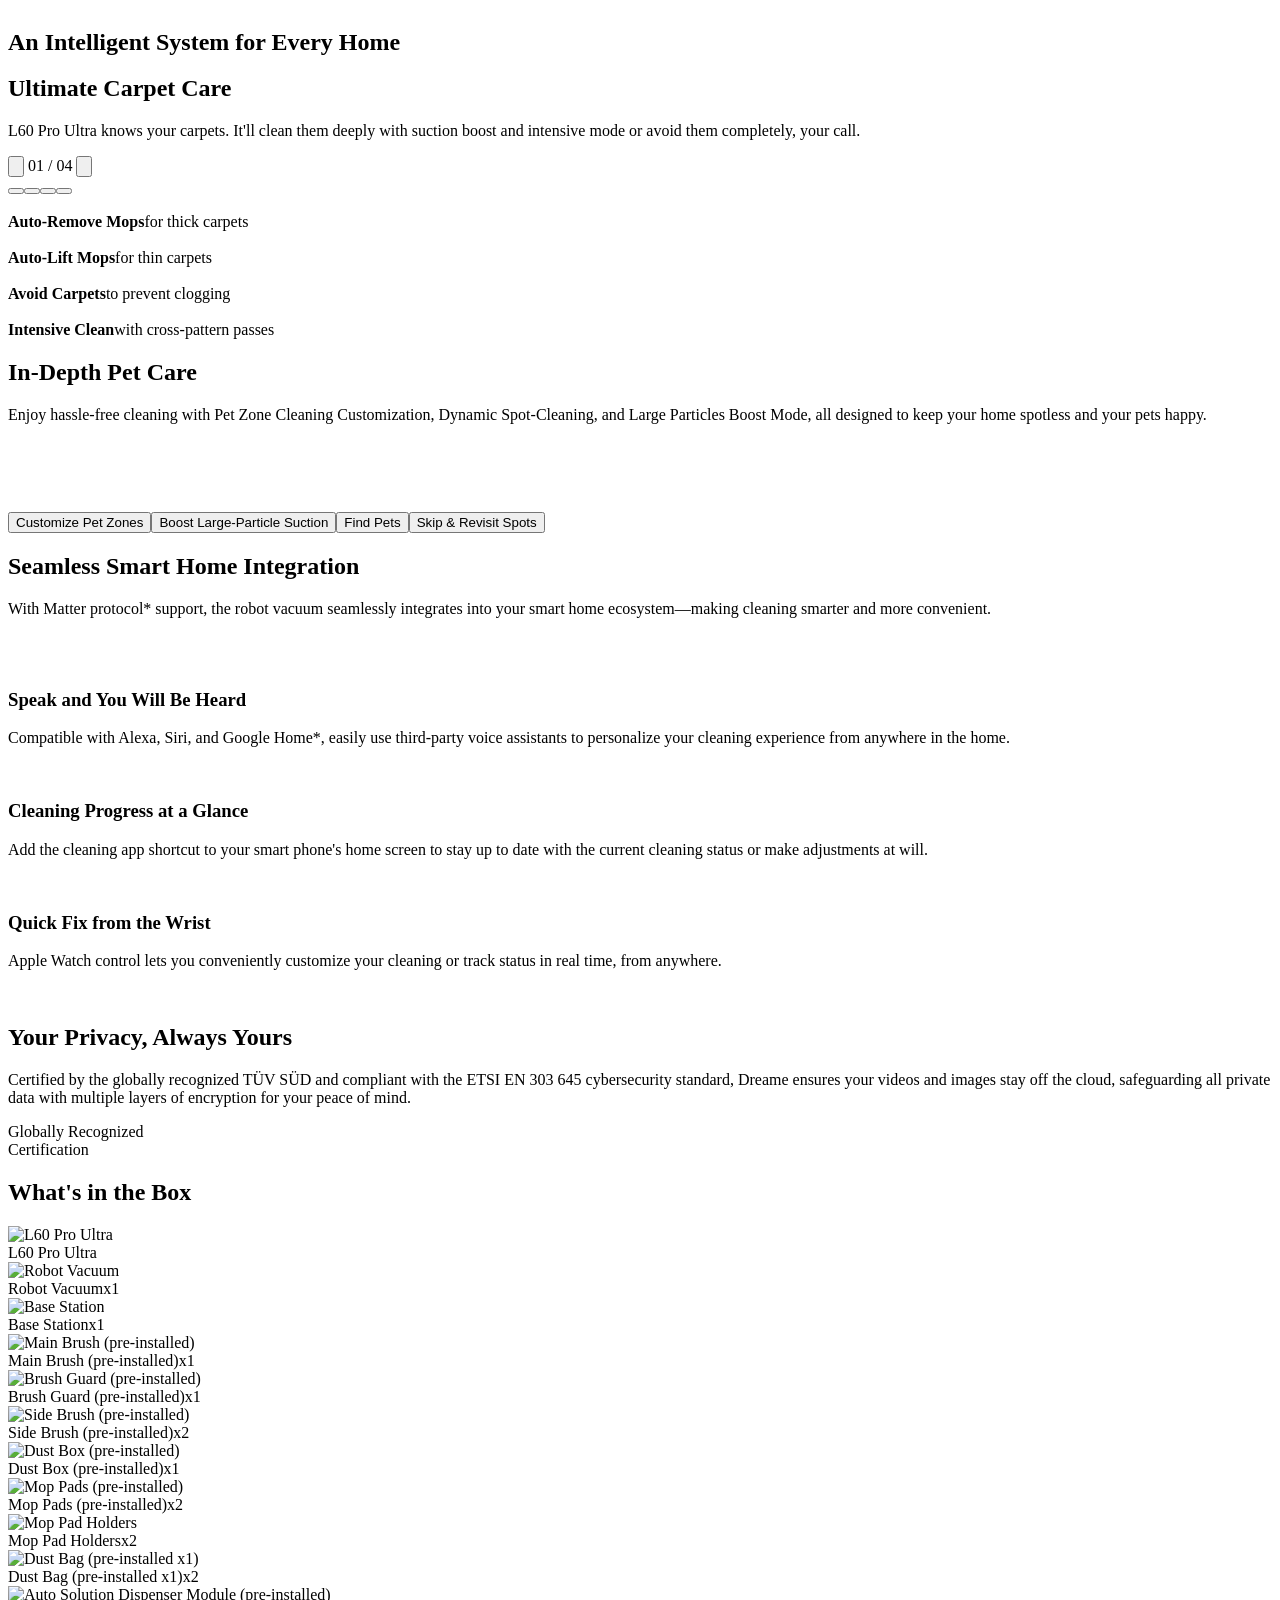
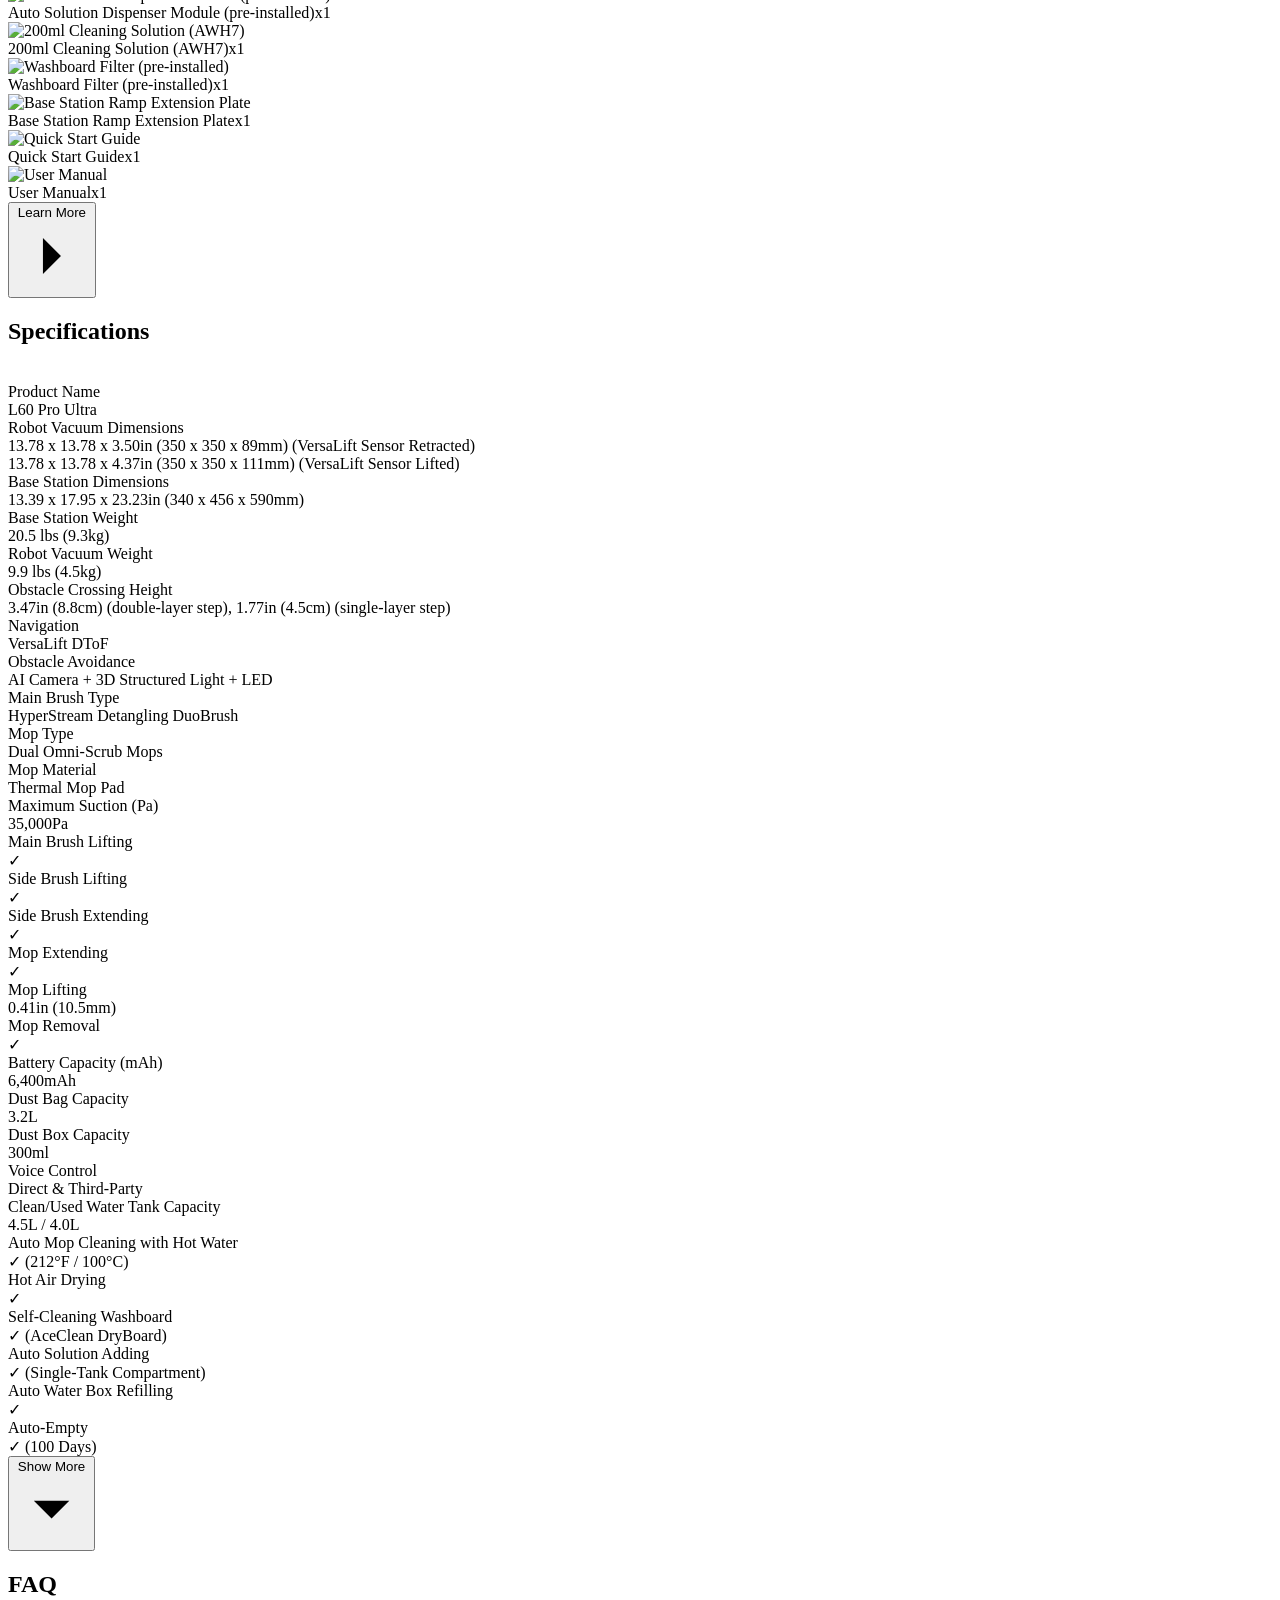
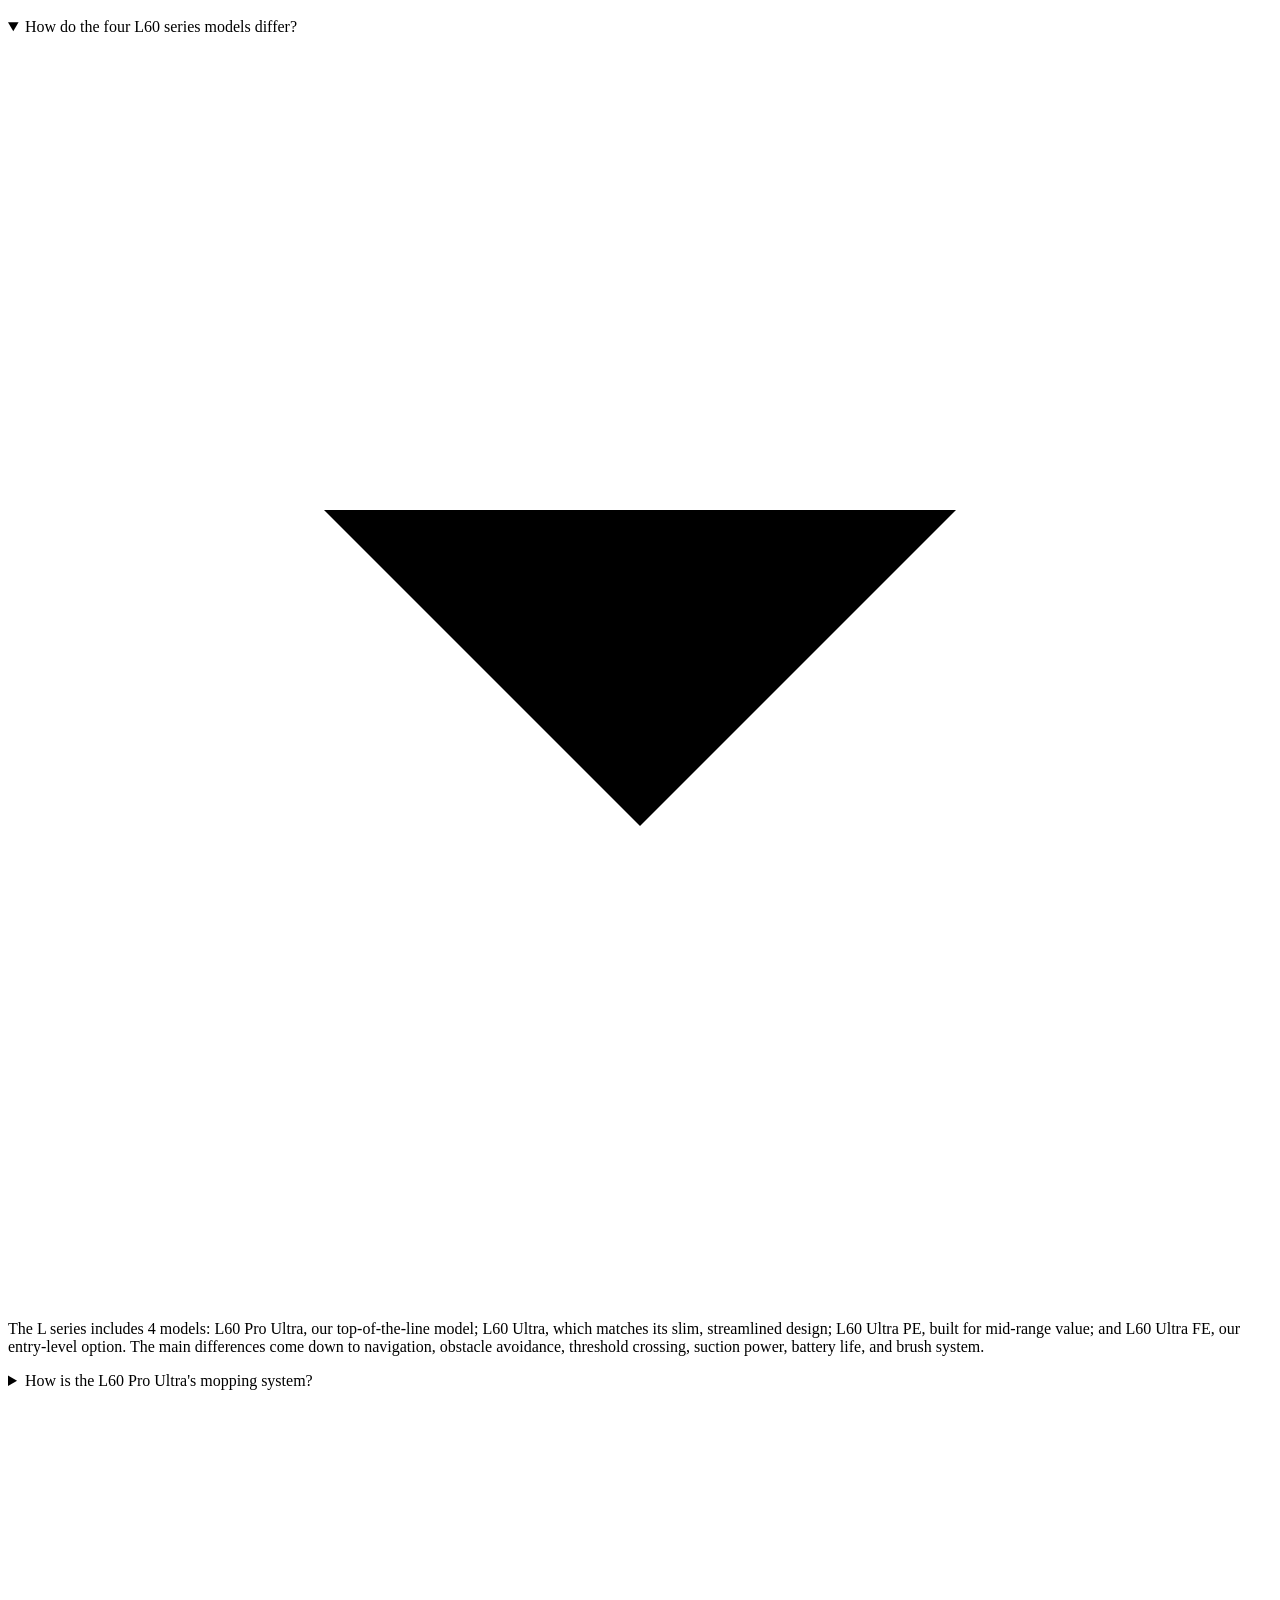
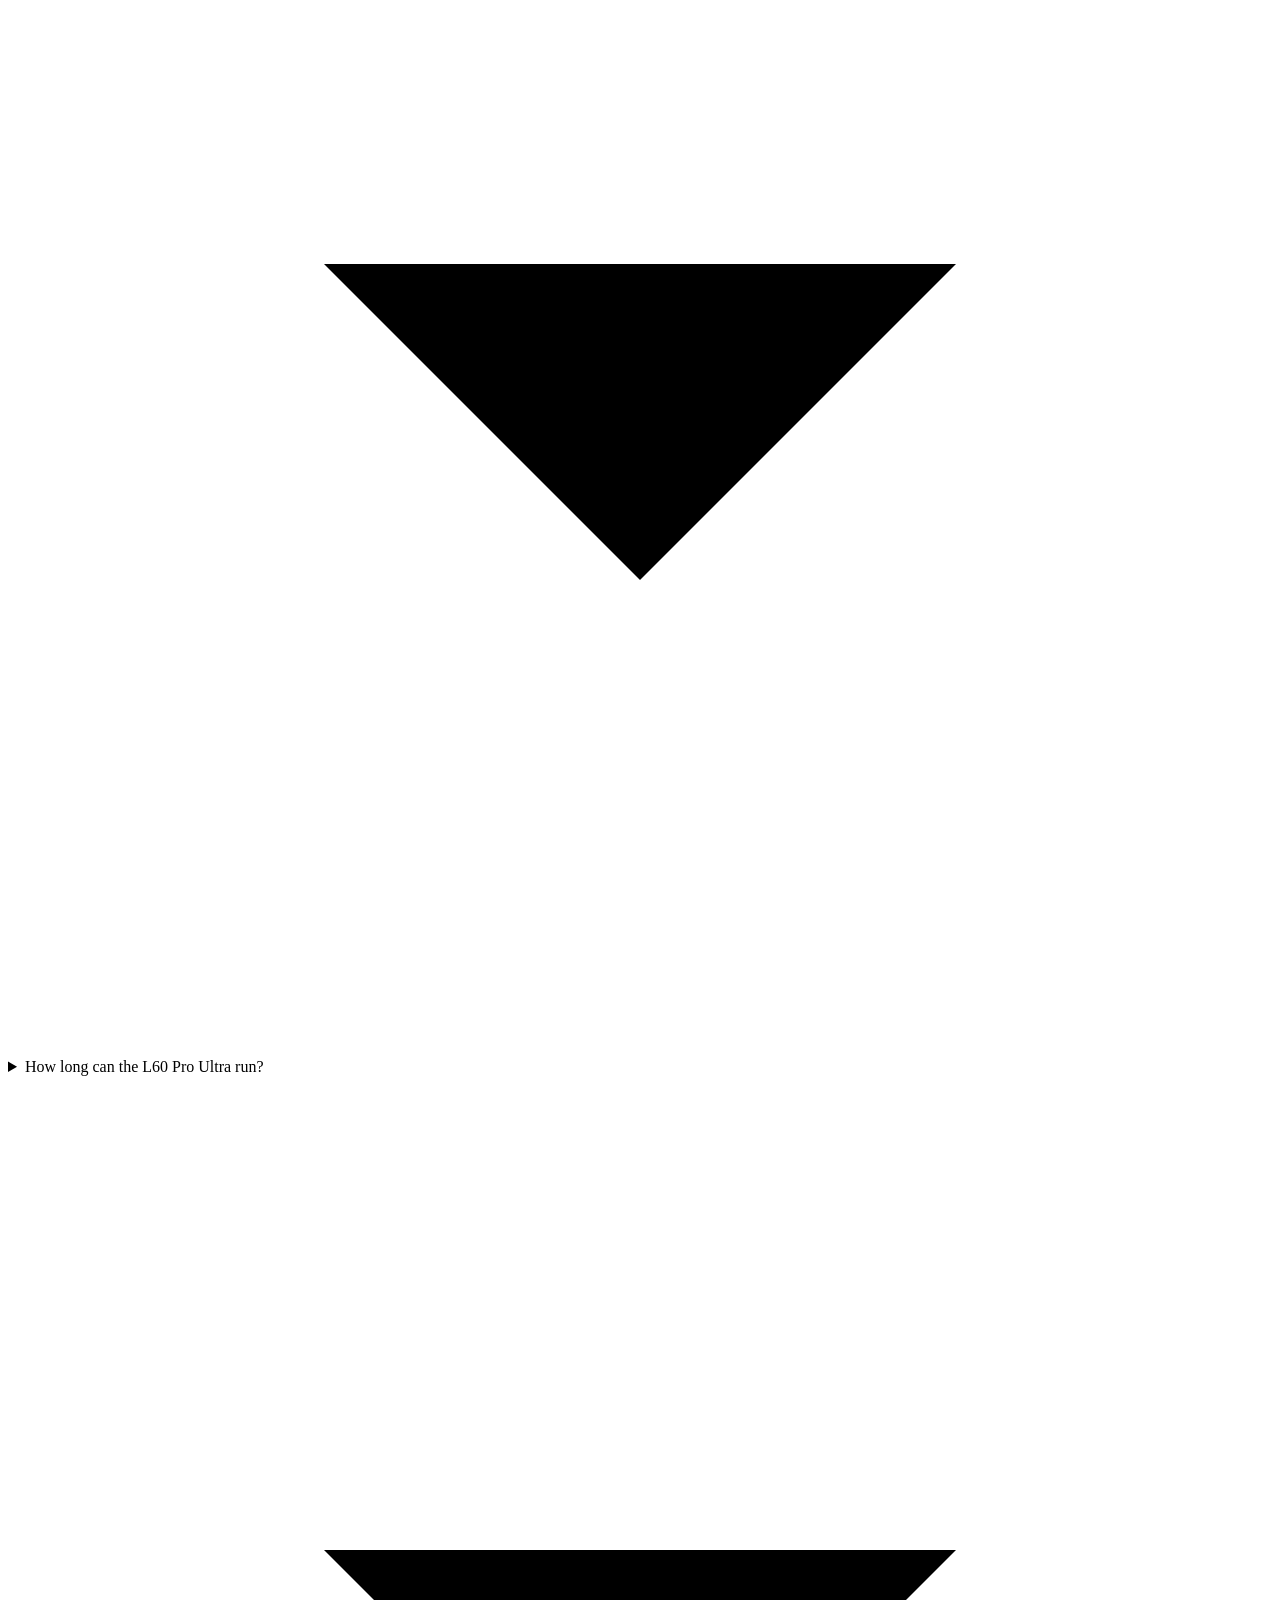
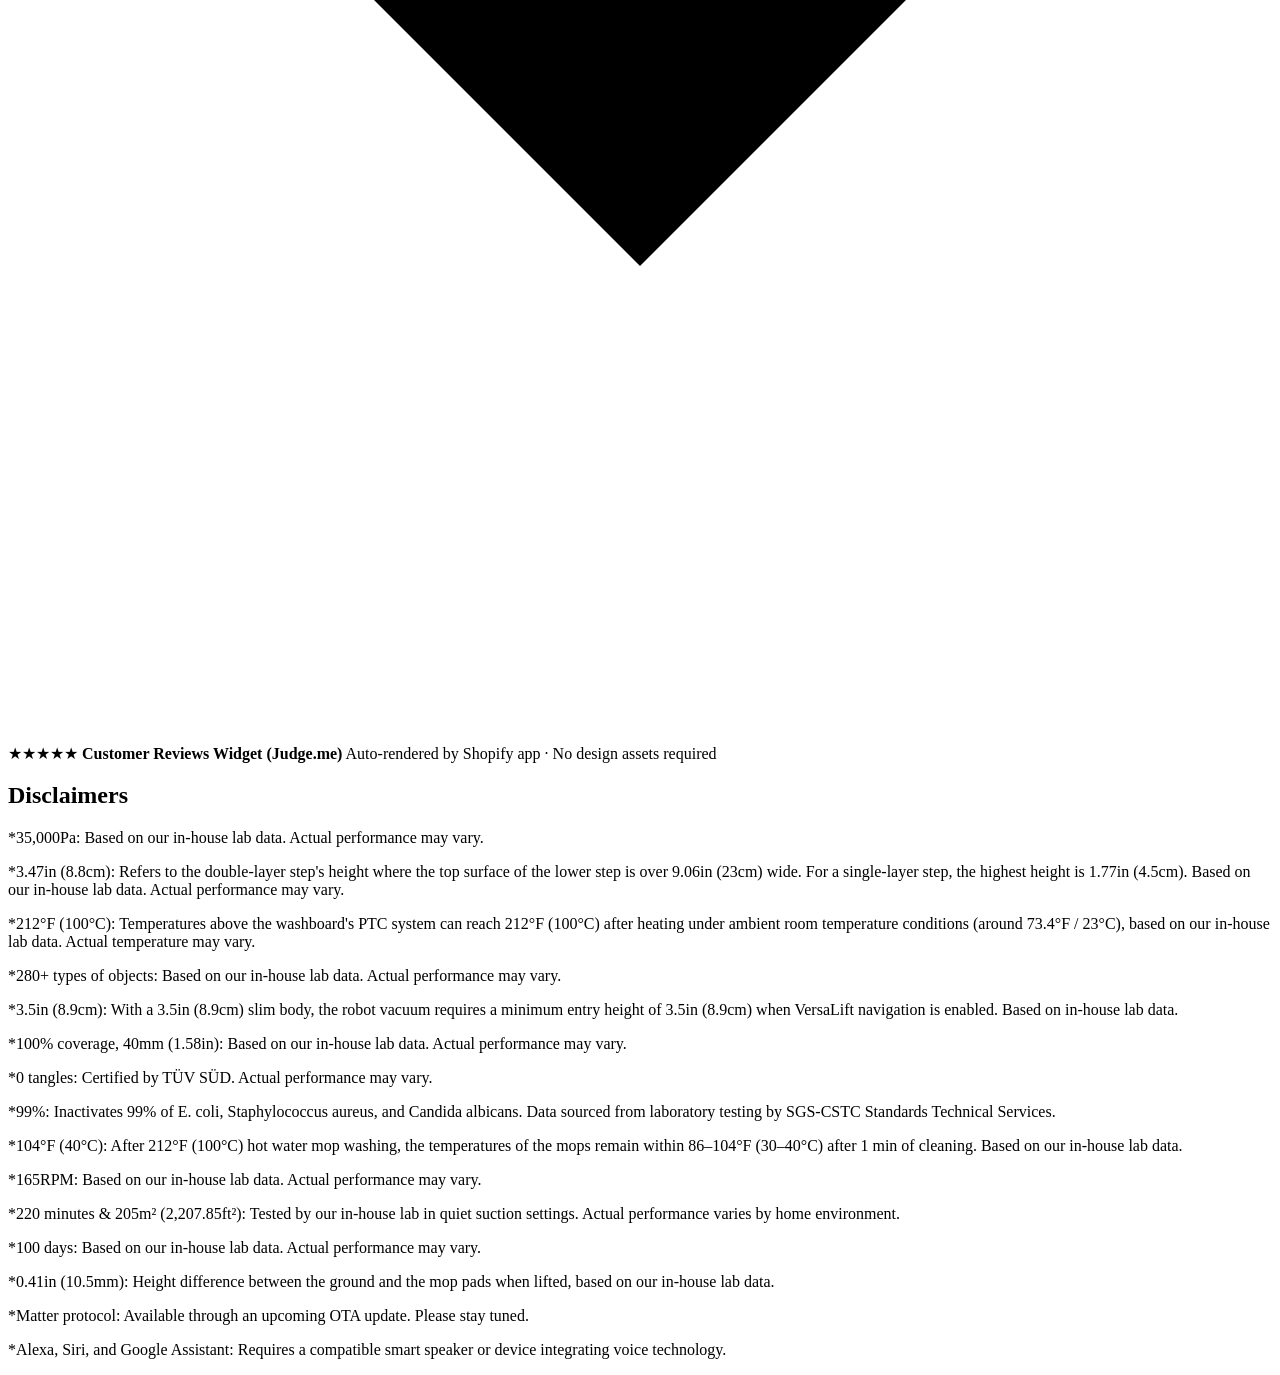
==== commit 9248cef6: "Publish Dreame Z30 G3 media handbook" ====
--- a/public/index.html
+++ b/public/index.html
@@ -28,6 +28,7 @@
           <button type="button" data-vp="mobile" aria-pressed="false">Mobile</button>
         </div>
         <button type="button" id="hb-pin" class="hb-btn">Show All Sizes</button>
+        <a href="/g3/" class="hb-btn hb-link" aria-label="Dreame Z30 G3 handbook">G3</a>
       </div>
     </div>
   </header>
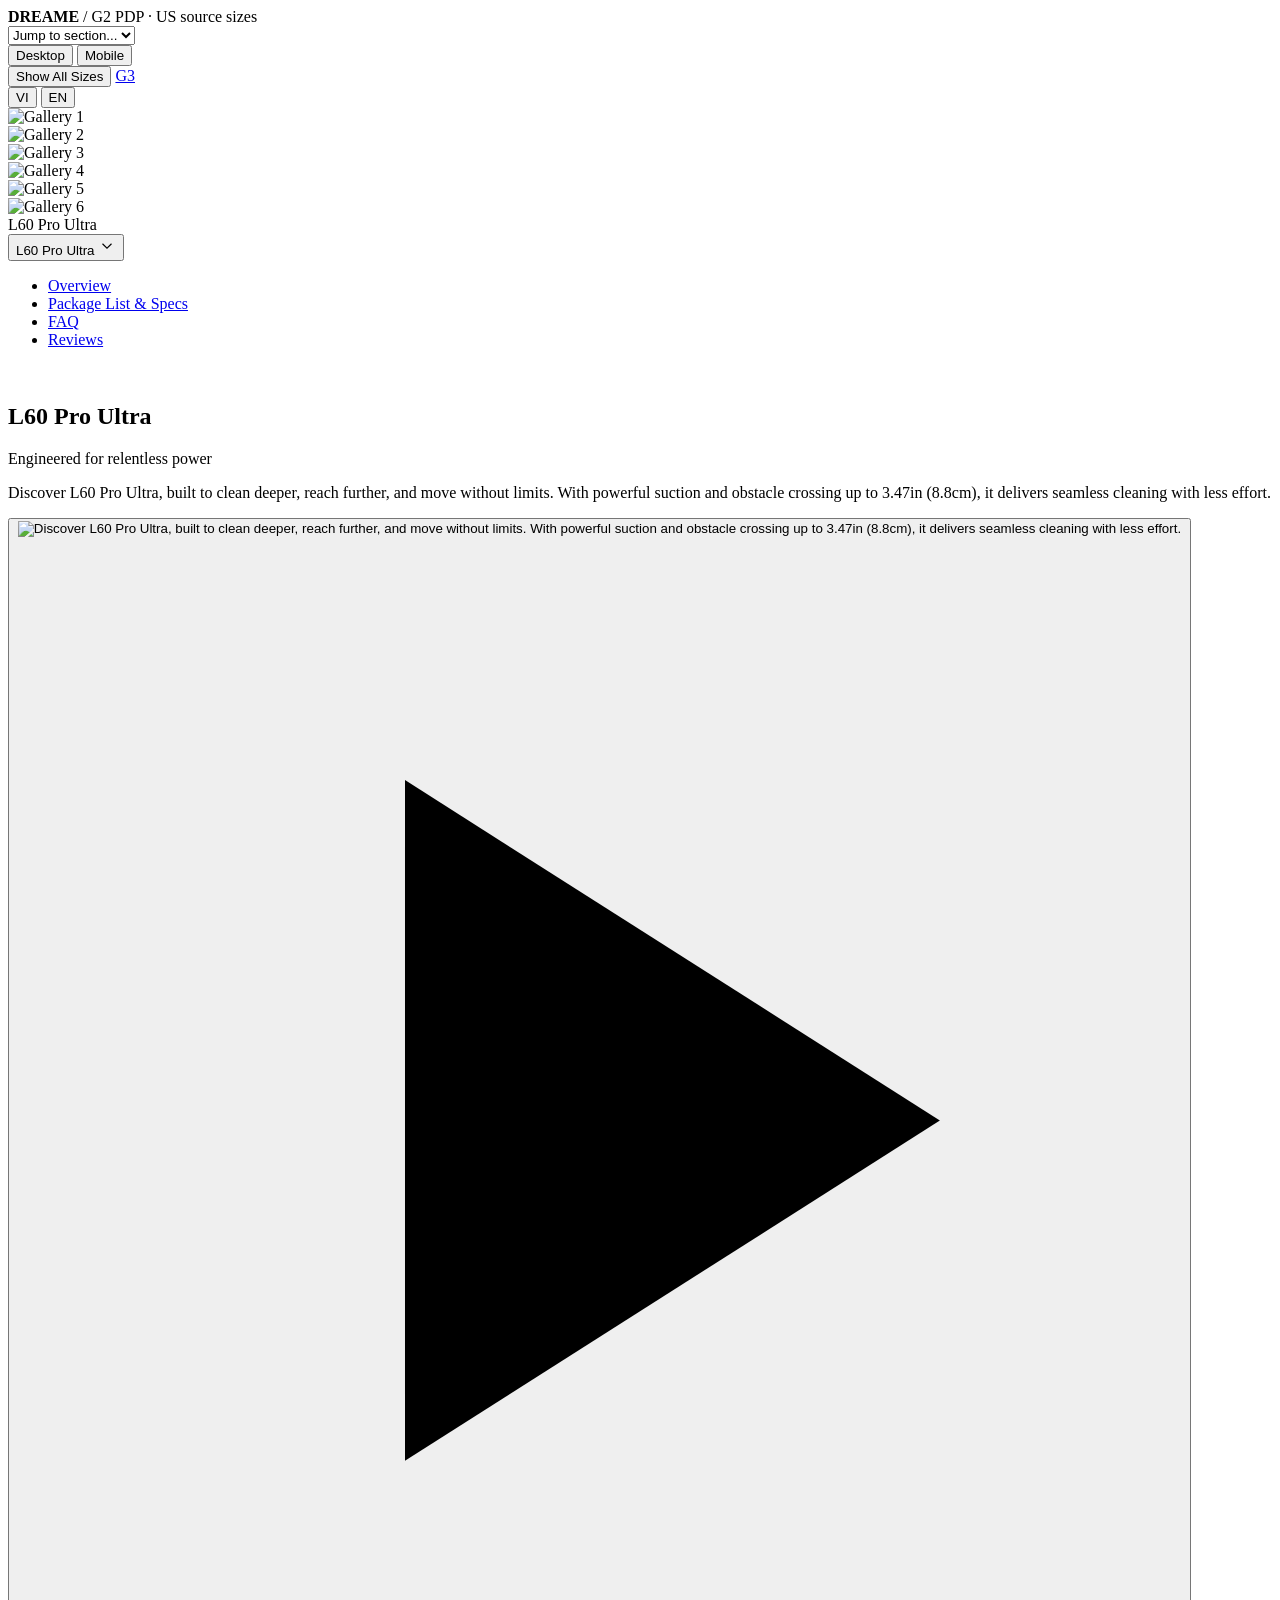
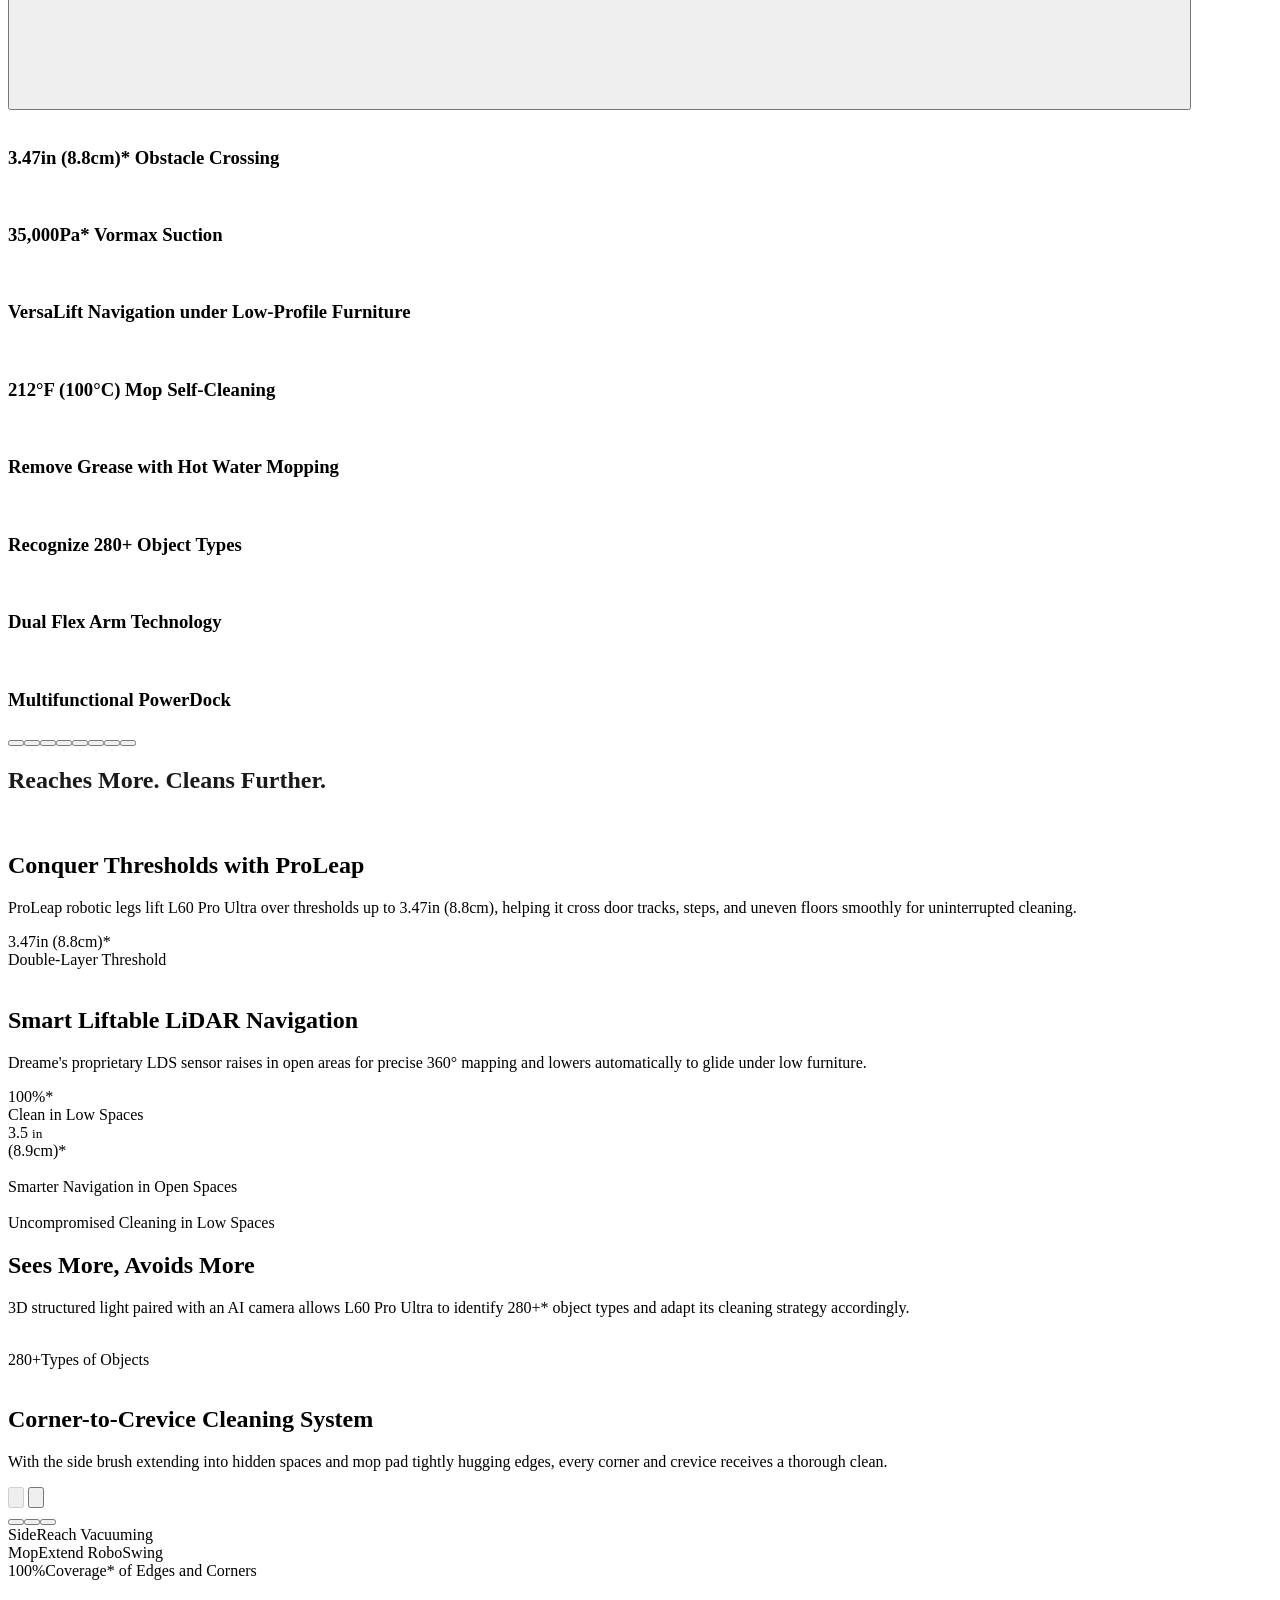
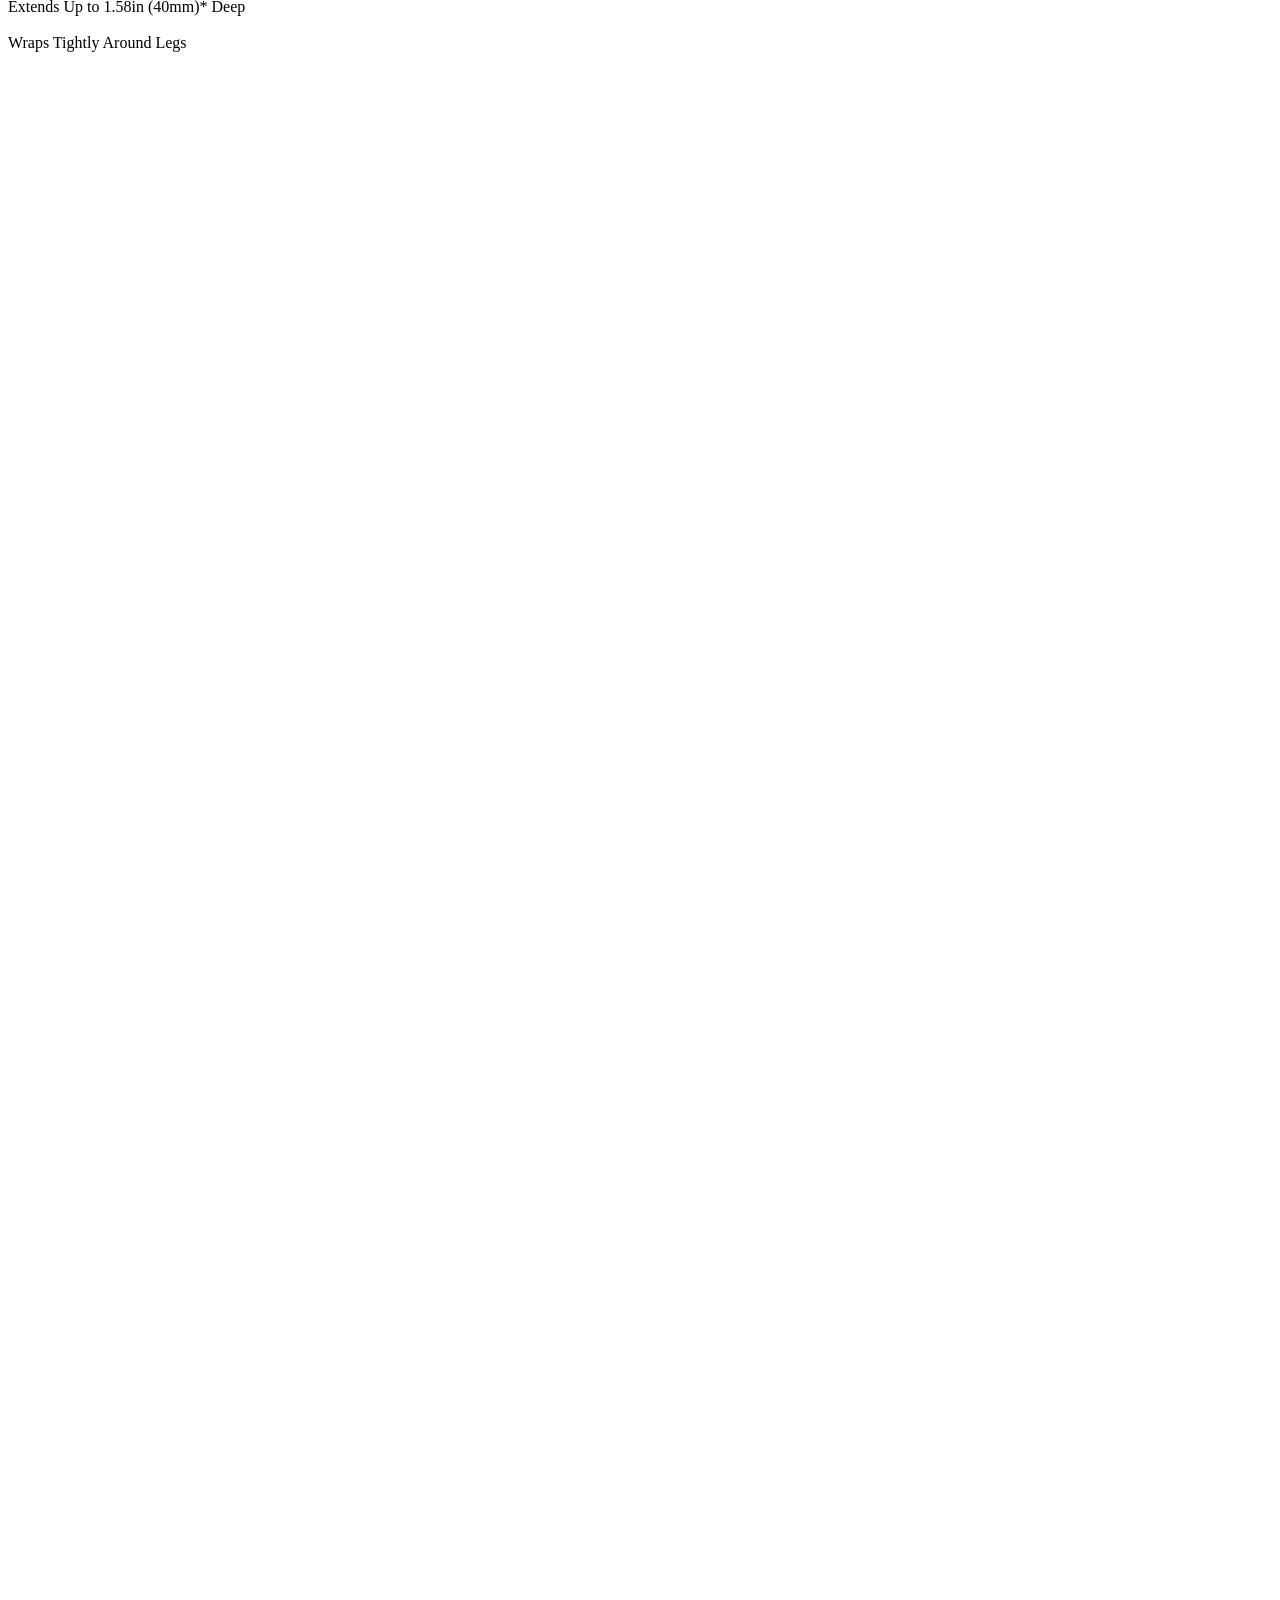
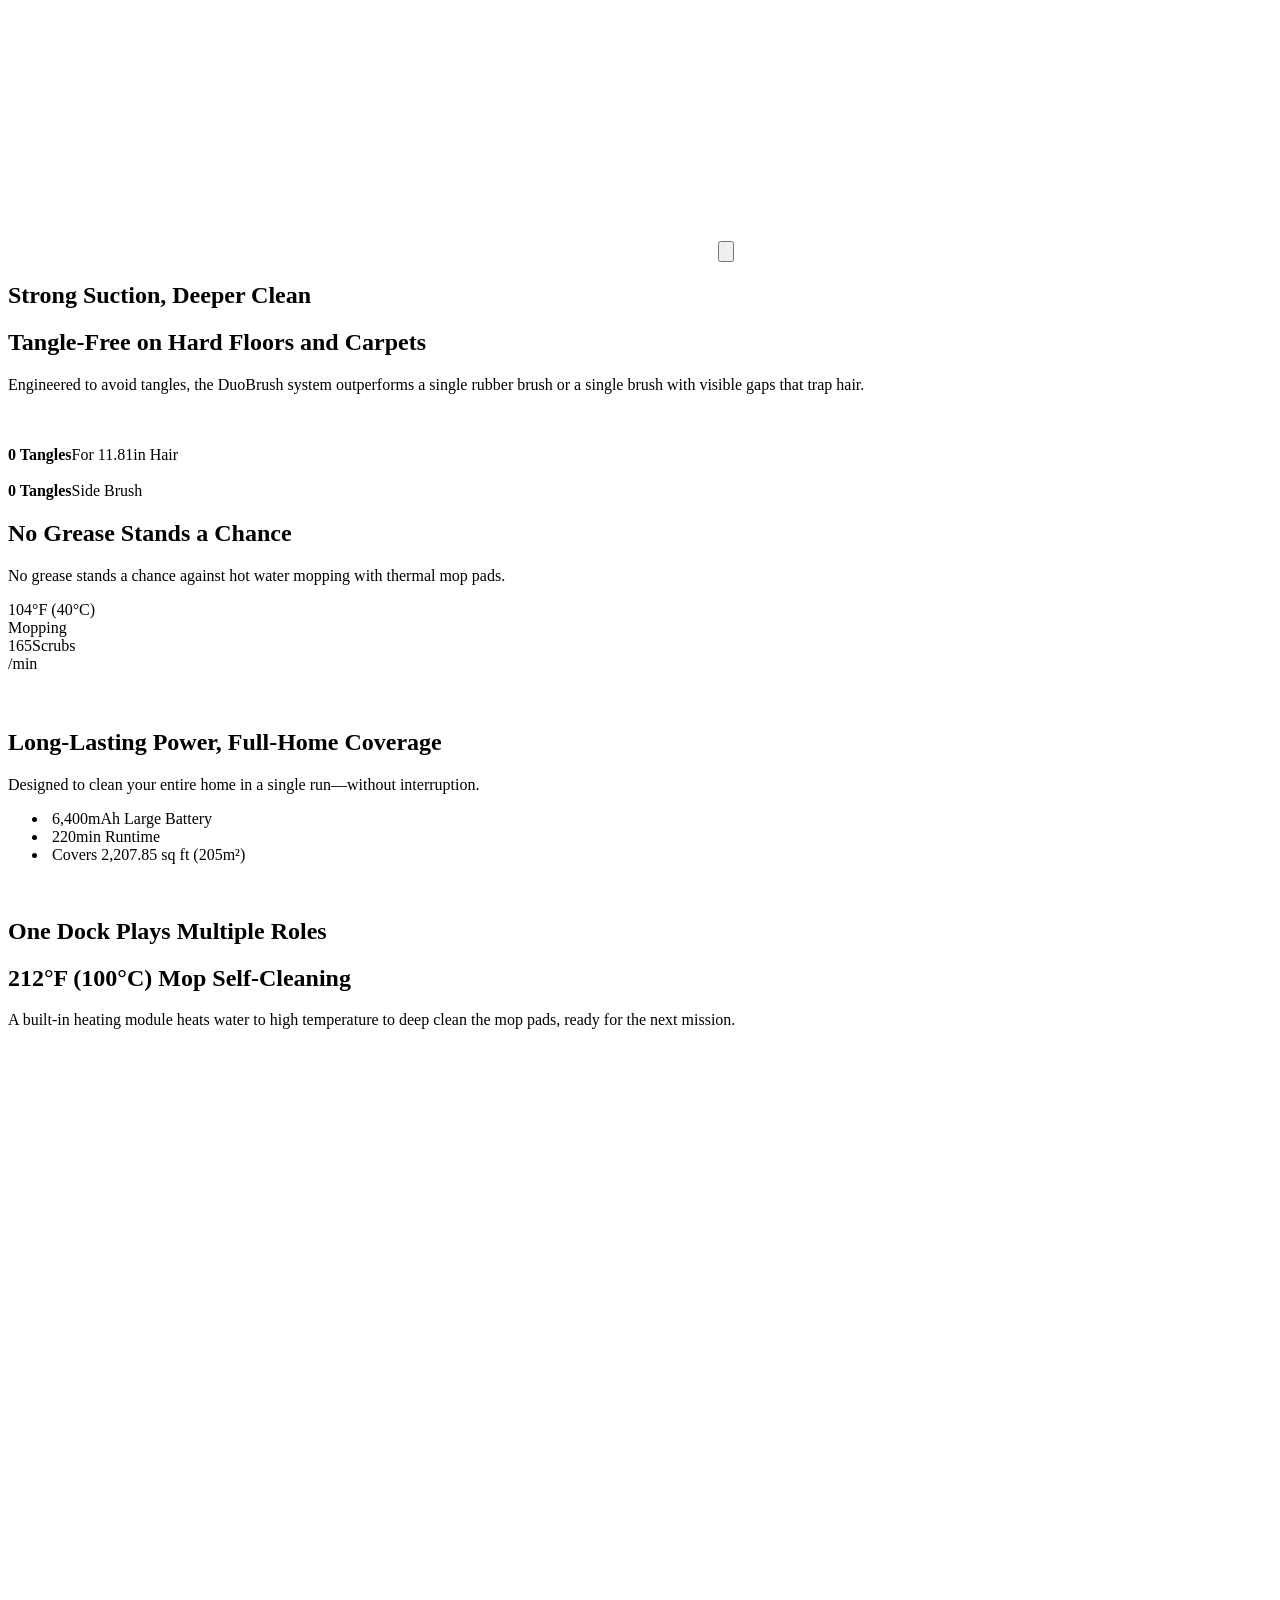
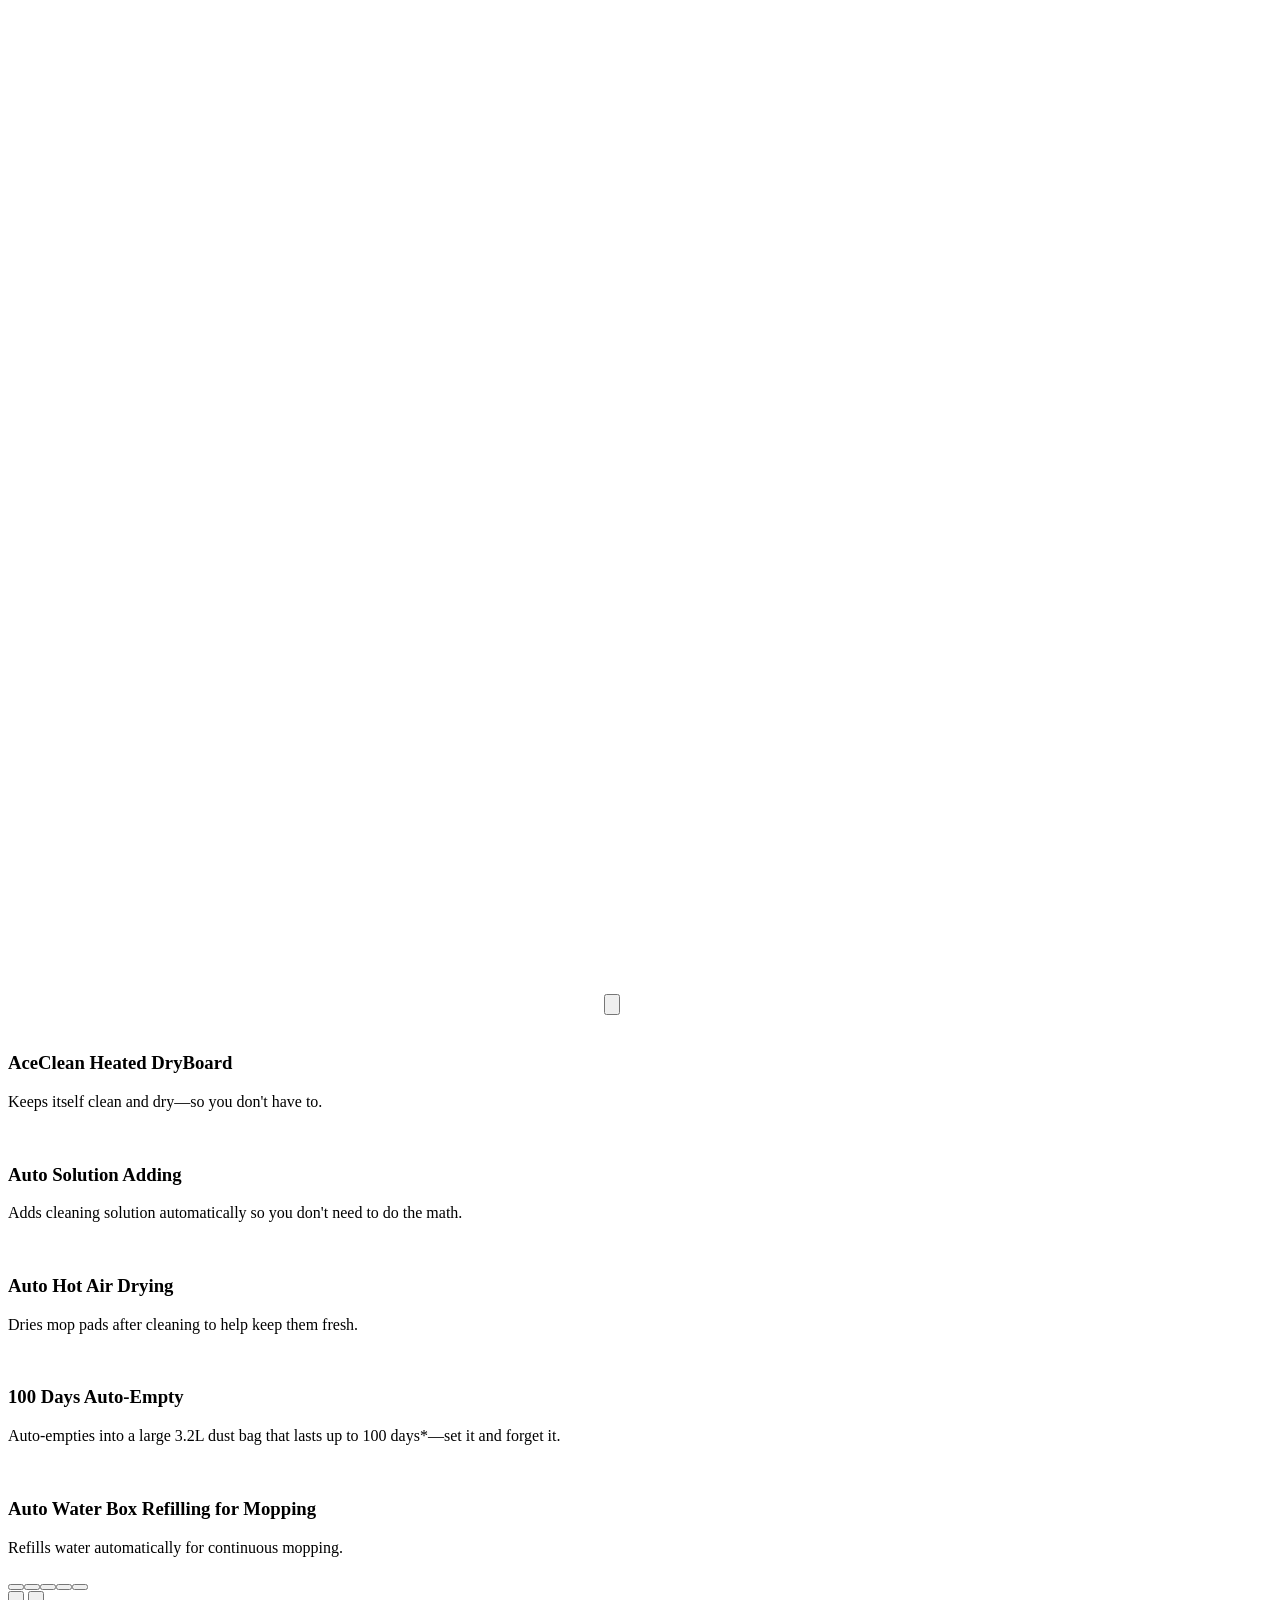
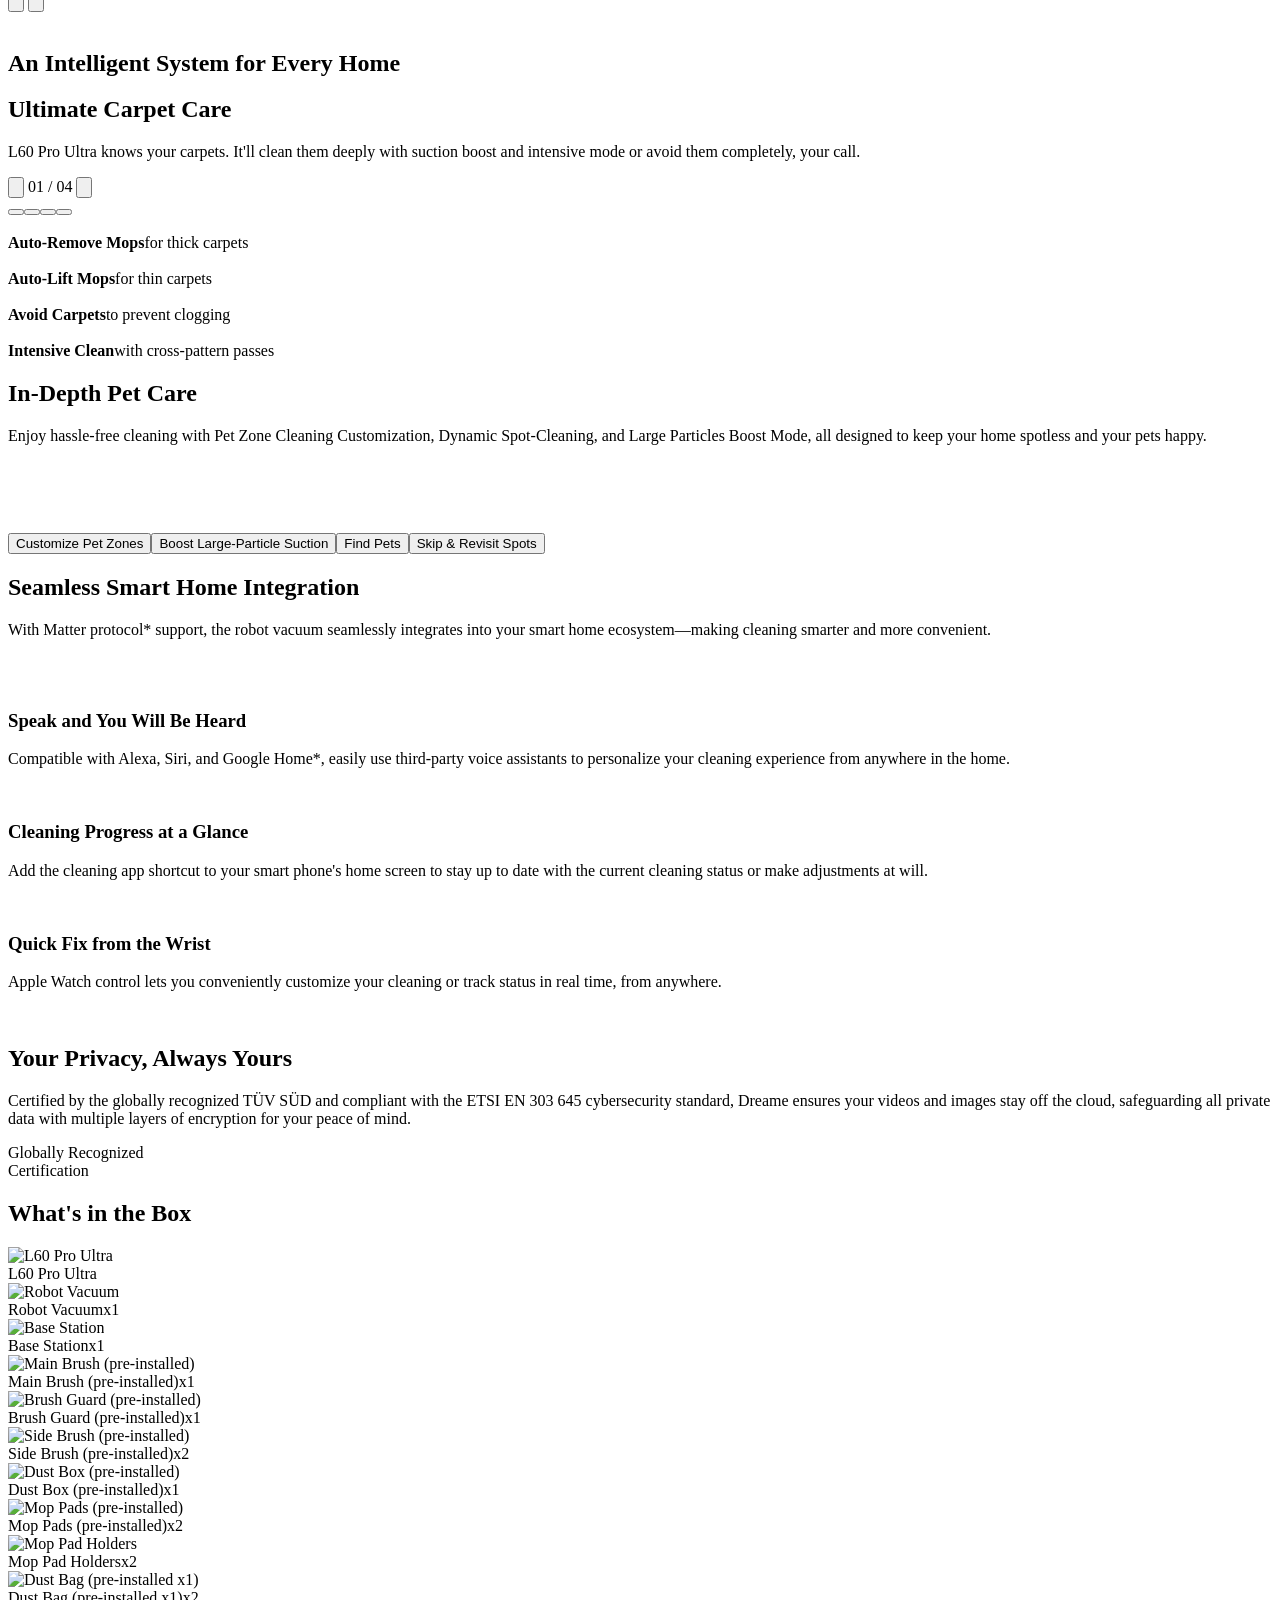
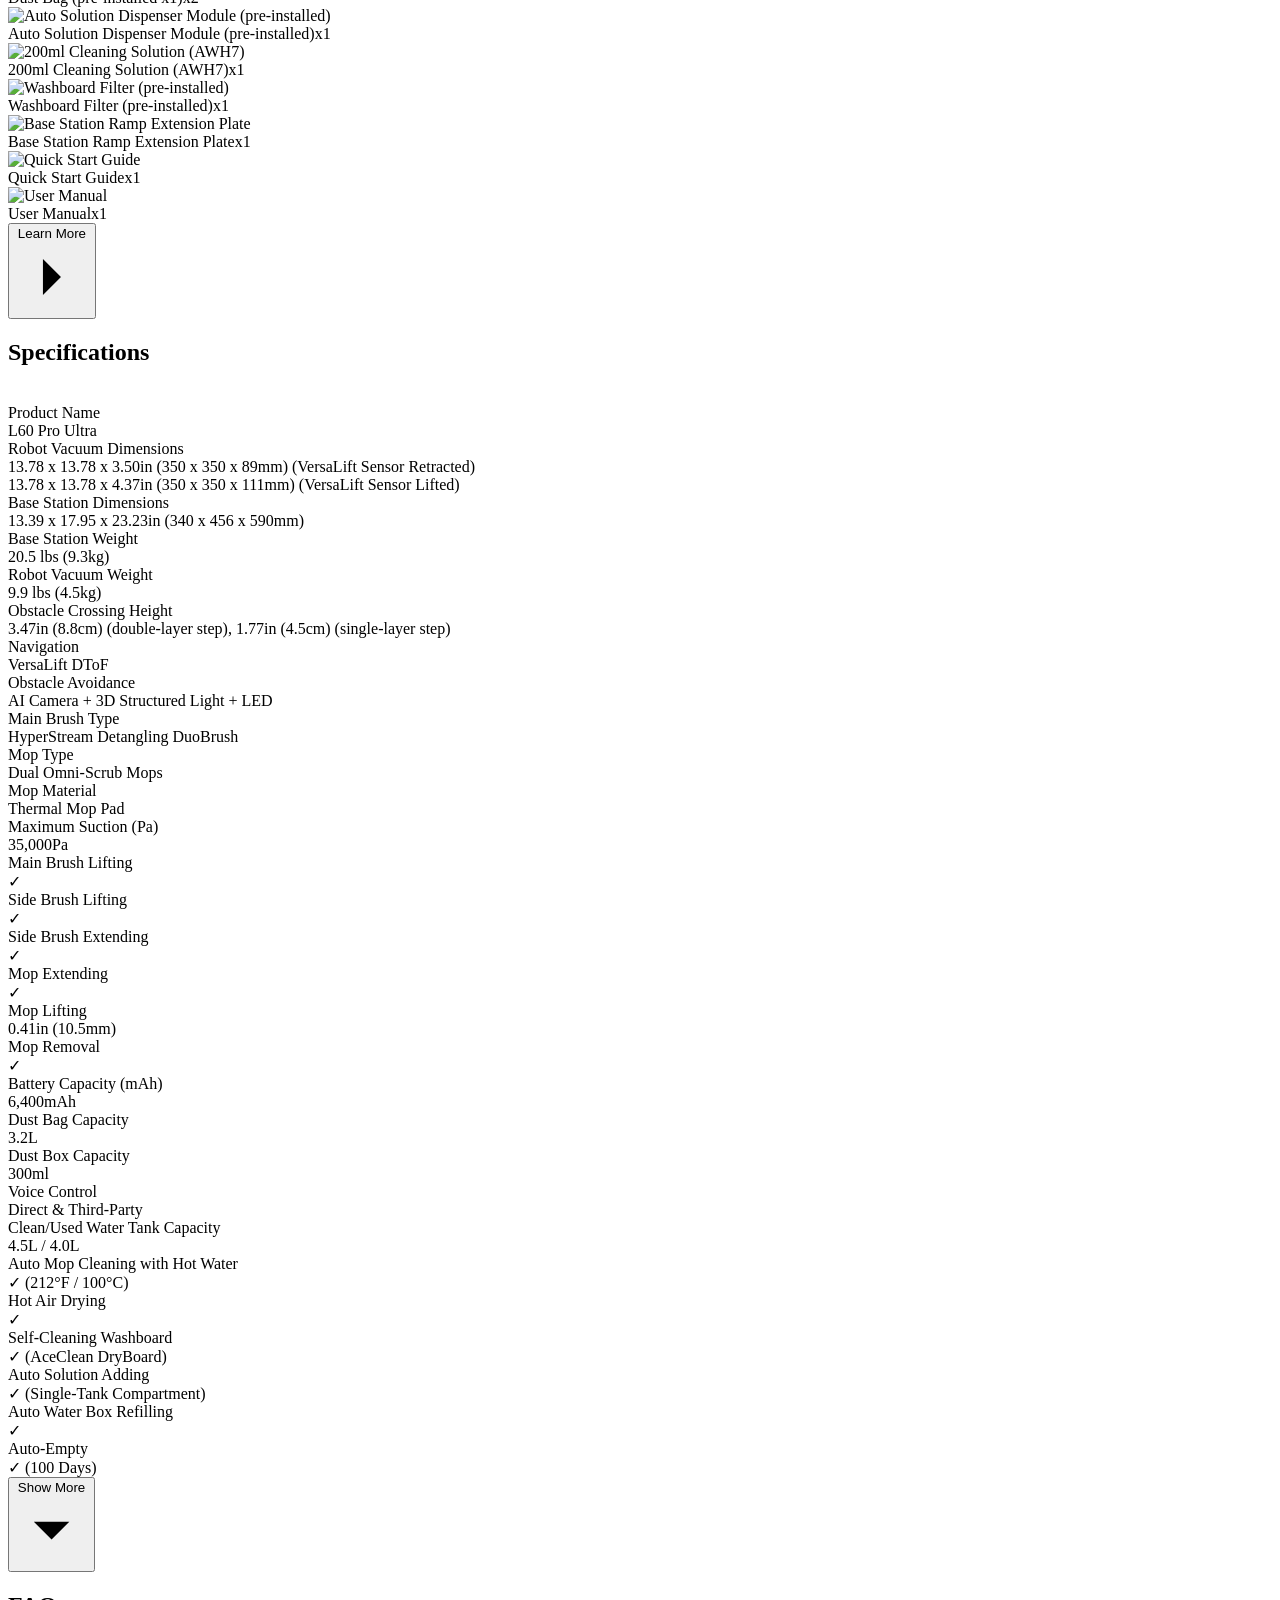
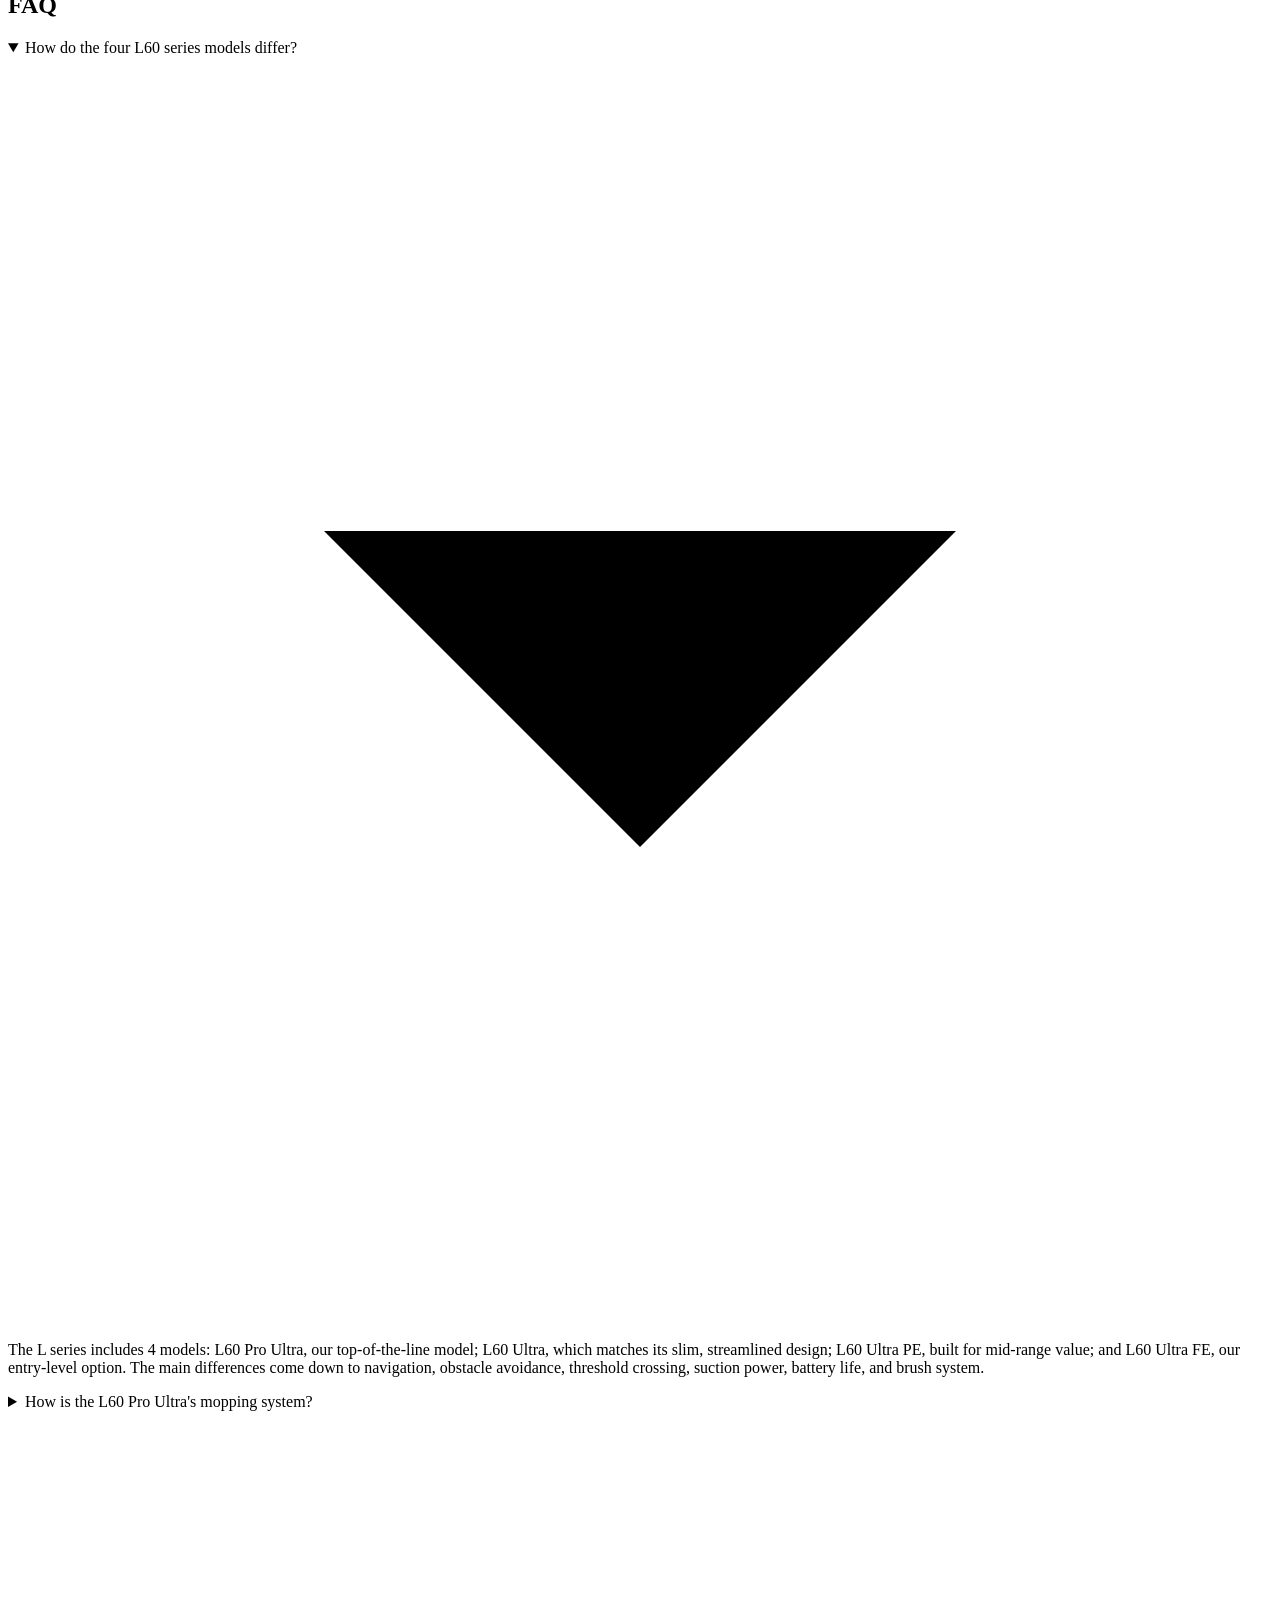
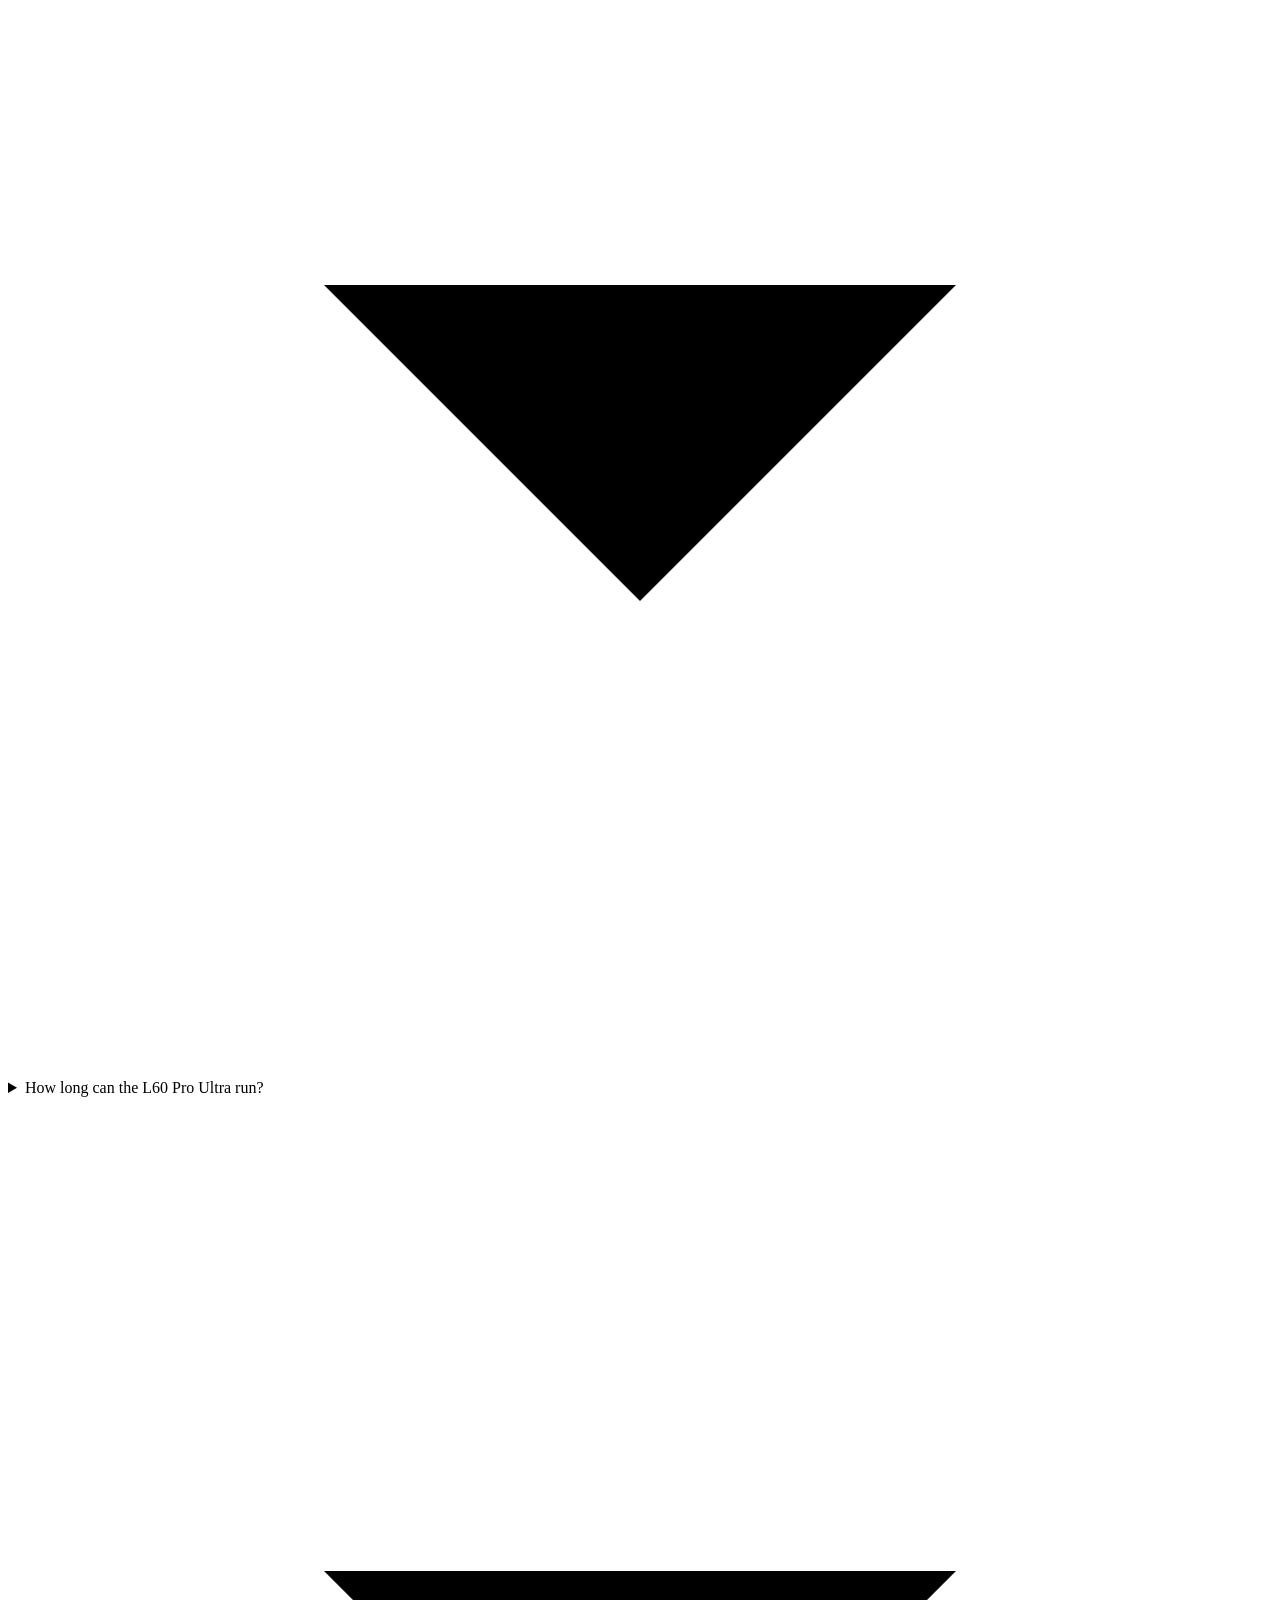
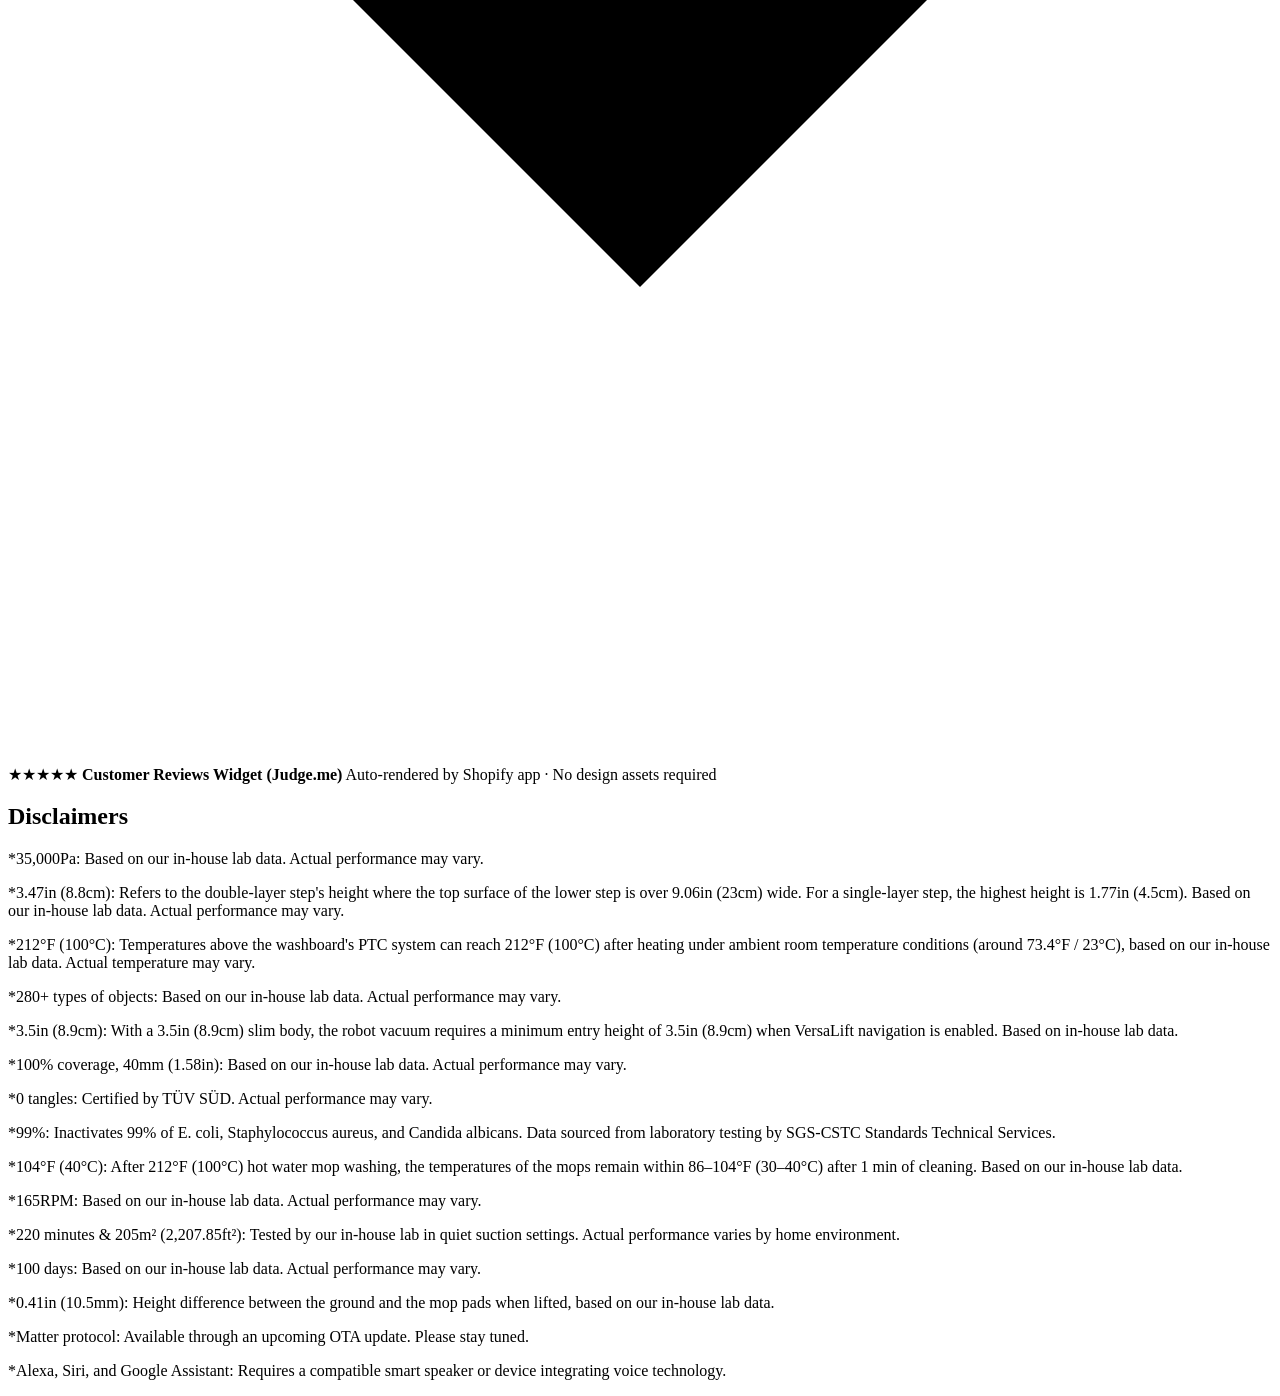
==== commit 17393042: "Add Vietnamese and English handbook views" ====
--- a/public/index.html
+++ b/public/index.html
@@ -9,6 +9,10 @@
   <link rel="preconnect" href="https://fonts.gstatic.com" crossorigin>
   <link href="https://fonts.googleapis.com/css2?family=Inter:wght@400;500;600;700;800&display=swap" rel="stylesheet">
   <link rel="stylesheet" href="/styles.css">
+  <link rel="stylesheet" href="/handbook-ui.css">
+  <script src="/handbook-vi.js" defer></script>
+  <script src="/handbook-language.js" defer></script>
+  <script src="/handbook-ui.js" defer></script>
   <script src="/handbook.js" defer></script>
 </head>
 <body>
@@ -28,7 +32,11 @@
           <button type="button" data-vp="mobile" aria-pressed="false">Mobile</button>
         </div>
         <button type="button" id="hb-pin" class="hb-btn">Show All Sizes</button>
-        <a href="/g3/" class="hb-btn hb-link" aria-label="Dreame Z30 G3 handbook">G3</a>
+        <a data-hb-layout-link href="/g3/" class="hb-btn hb-link" aria-label="Dreame G3 layout handbook">G3</a>
+      </div>
+      <div class="hb-seg hb-language" role="group" aria-label="Language">
+        <button type="button" data-hb-language="vi" aria-pressed="false" lang="vi" aria-label="Tiếng Việt">VI</button>
+        <button type="button" class="is-active" data-hb-language="en" aria-pressed="true" lang="en" aria-label="English">EN</button>
       </div>
     </div>
   </header>
@@ -60,7 +68,7 @@
   </div>
 </section>
 
-<div id="shopify-section-template--28254855626941__g2-03-sticky-nav" class="shopify-section dpdp-sticky-nav-host">
+<div id="shopify-section-template--28254855626941__g2-03-sticky-nav" class="shopify-section dpdp-sticky-nav-host" data-hb-sticky-nav>
 
 <nav
   class="dpdp-sec dpdp-sticky-nav"
@@ -391,10 +399,10 @@
     <div class="dpdp-m22__header">
       <div class="dpdp-m22__header-copy"><h2 class="dpdp-h2">Corner-to-Crevice Cleaning System</h2><div class="dpdp-sub"><p>With the side brush extending into hidden spaces and mop pad tightly hugging edges, every corner and crevice receives a thorough clean.</p></div></div><div class="dpdp-m22__controls">
           <div class="dpdp-nav-btns">
-            <button type="button" class="dpdp-circle-btn" data-m22-prev disabled aria-label="Slide trước">
+            <button type="button" class="dpdp-circle-btn" data-m22-prev disabled aria-label="Previous slide">
               <svg viewBox="0 0 24 24"><path d="M15 18l-6-6 6-6"/></svg>
             </button>
-            <button type="button" class="dpdp-circle-btn" data-m22-next aria-label="Slide tiếp">
+            <button type="button" class="dpdp-circle-btn" data-m22-next aria-label="Next slide">
               <svg viewBox="0 0 24 24"><path d="M9 6l6 6-6 6"/></svg>
             </button>
           </div>
@@ -647,10 +655,10 @@
               aria-label="Card 5"
             ></button></div>
         <div class="dpdp-nav-btns">
-          <button type="button" class="dpdp-circle-btn" data-m14-prev aria-label="Trước">
+          <button type="button" class="dpdp-circle-btn" data-m14-prev aria-label="Previous slide">
             <svg viewBox="0 0 24 24"><path d="M15 18l-6-6 6-6"/></svg>
           </button>
-          <button type="button" class="dpdp-circle-btn" data-m14-next aria-label="Tiếp">
+          <button type="button" class="dpdp-circle-btn" data-m14-next aria-label="Next slide">
             <svg viewBox="0 0 24 24"><path d="M9 6l6 6-6 6"/></svg>
           </button>
         </div>
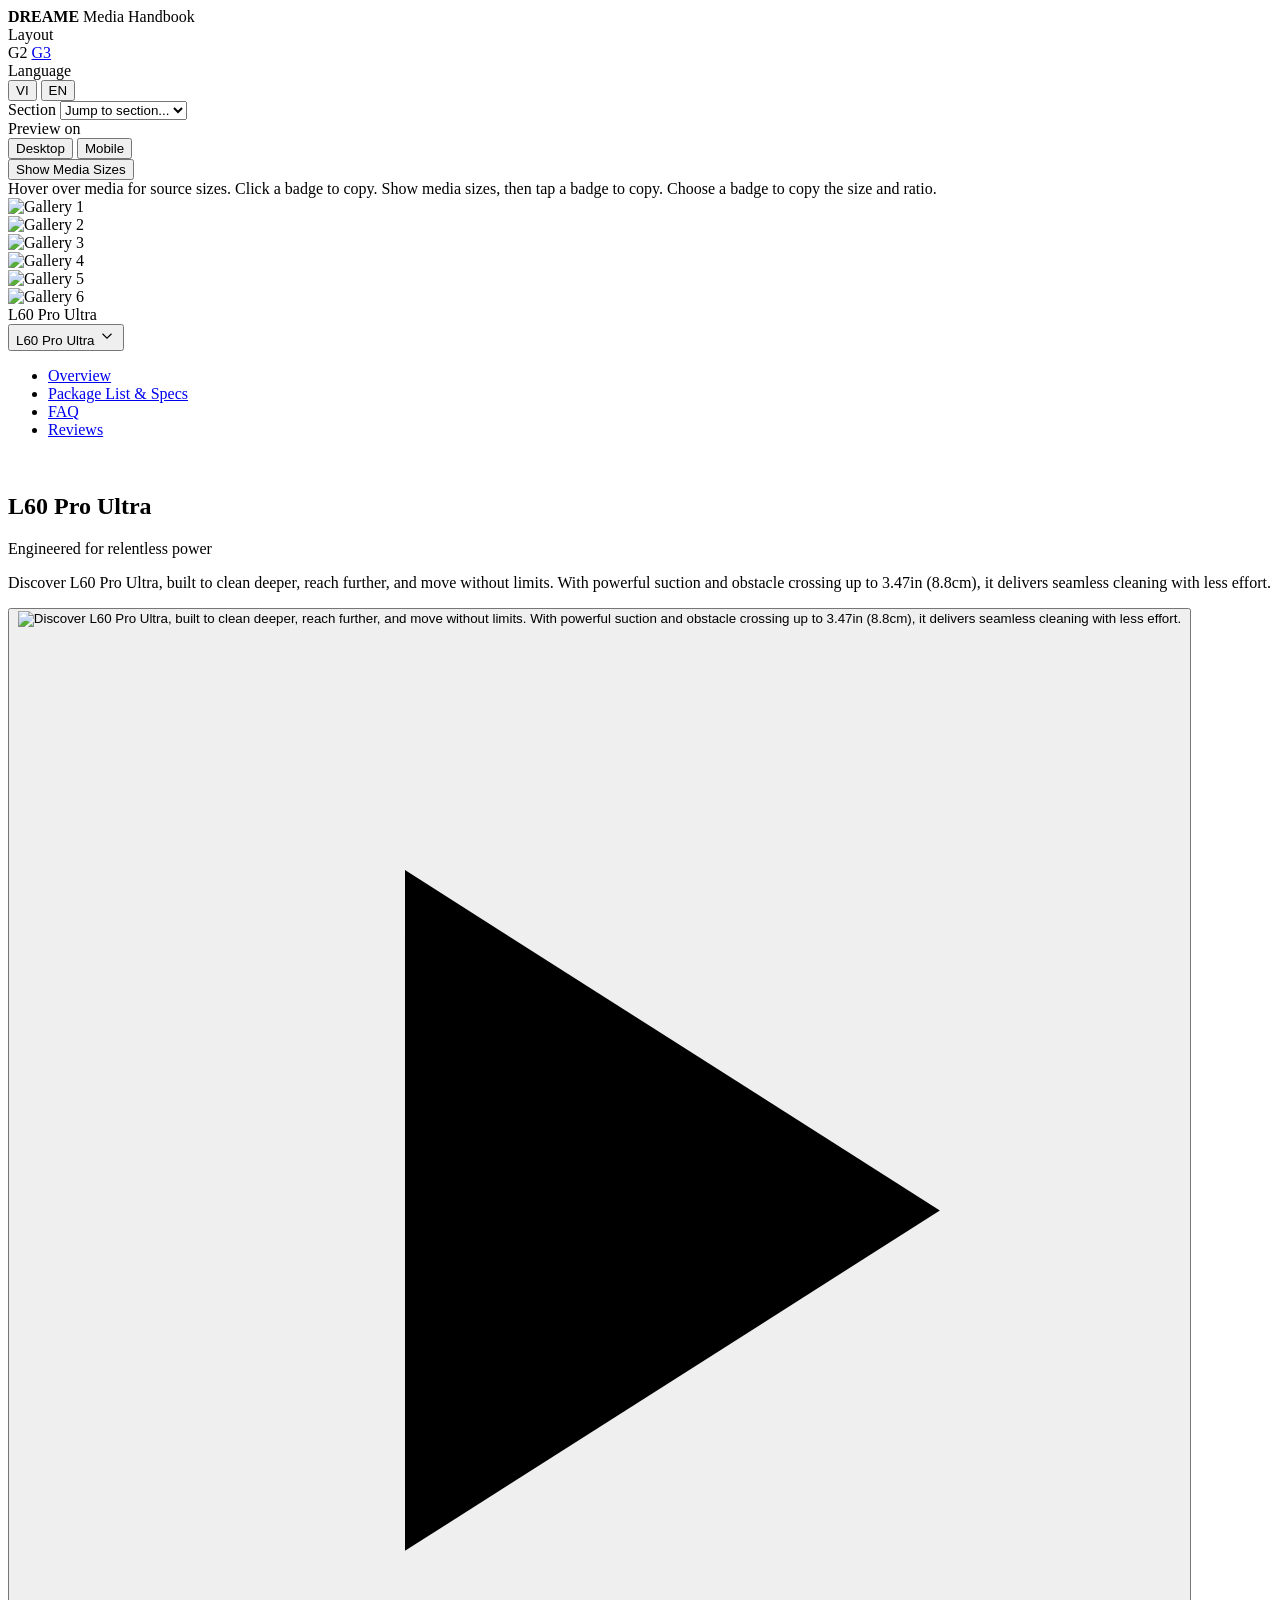
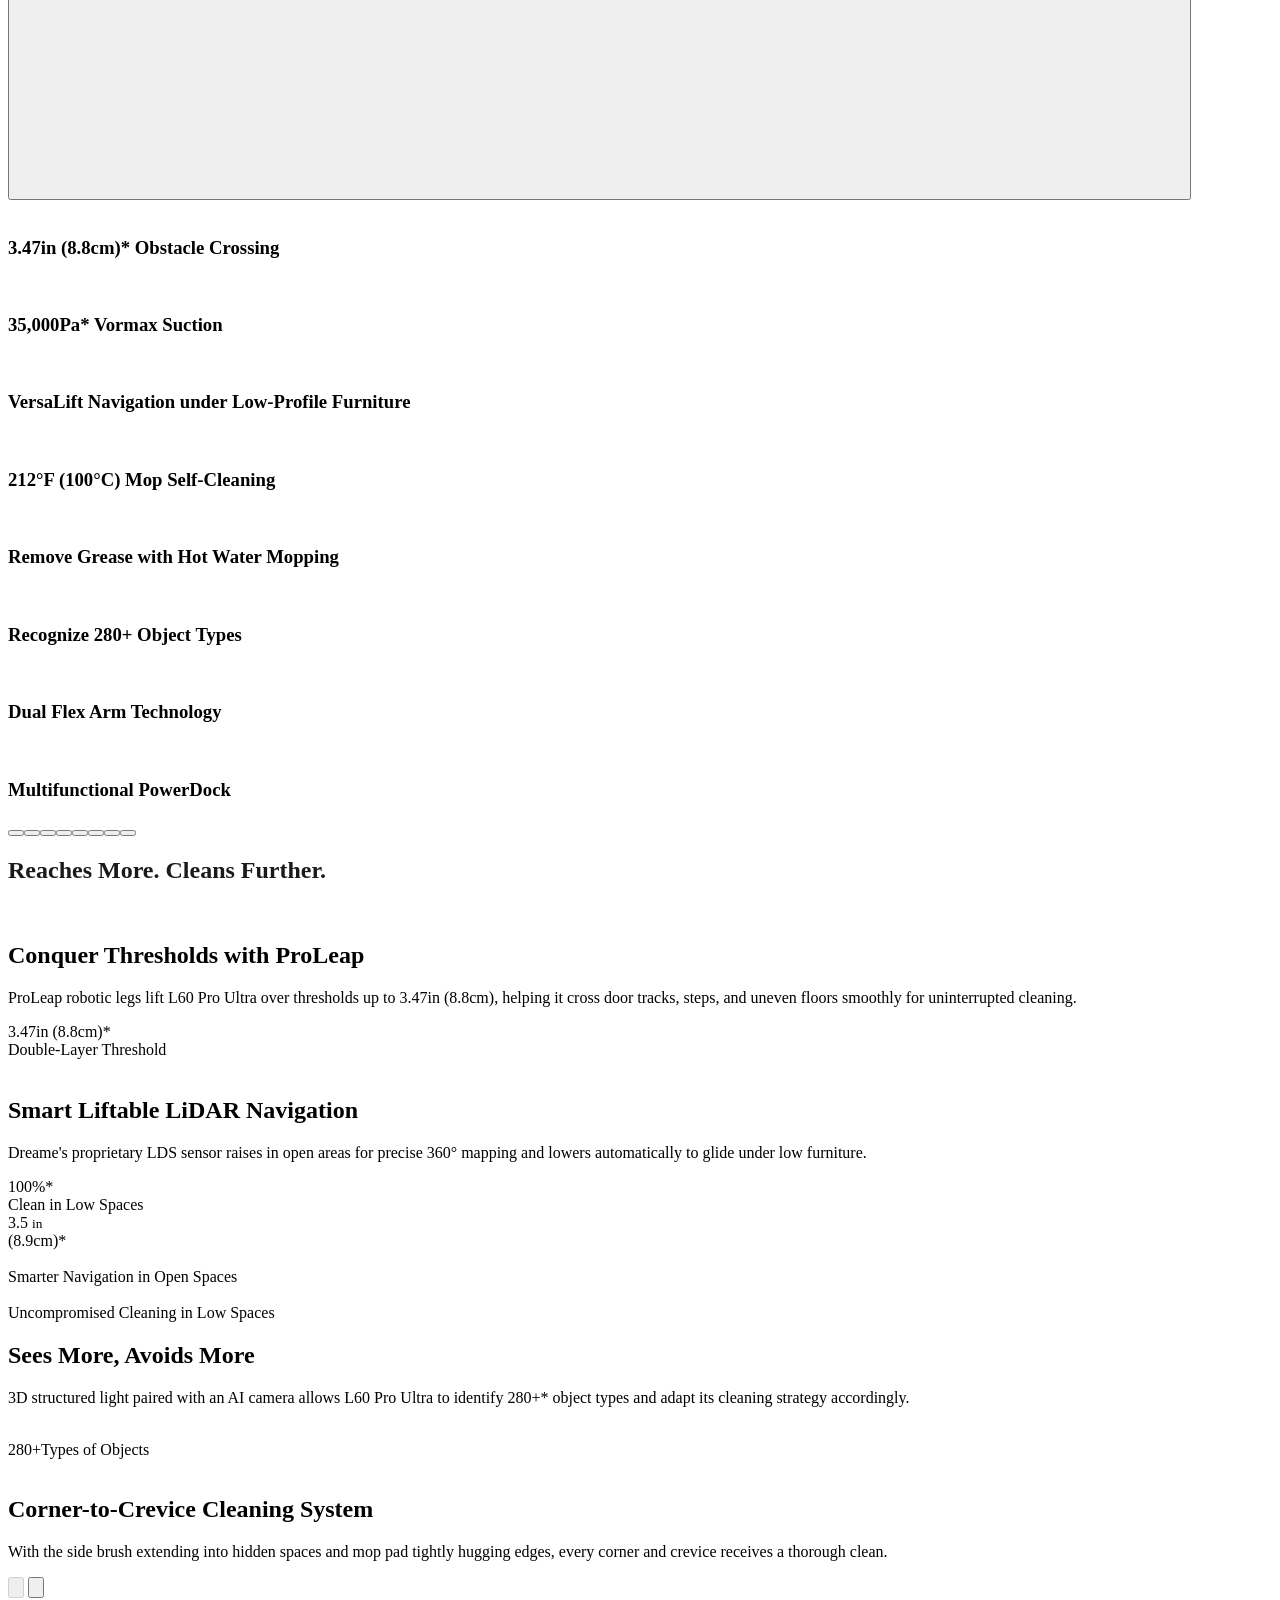
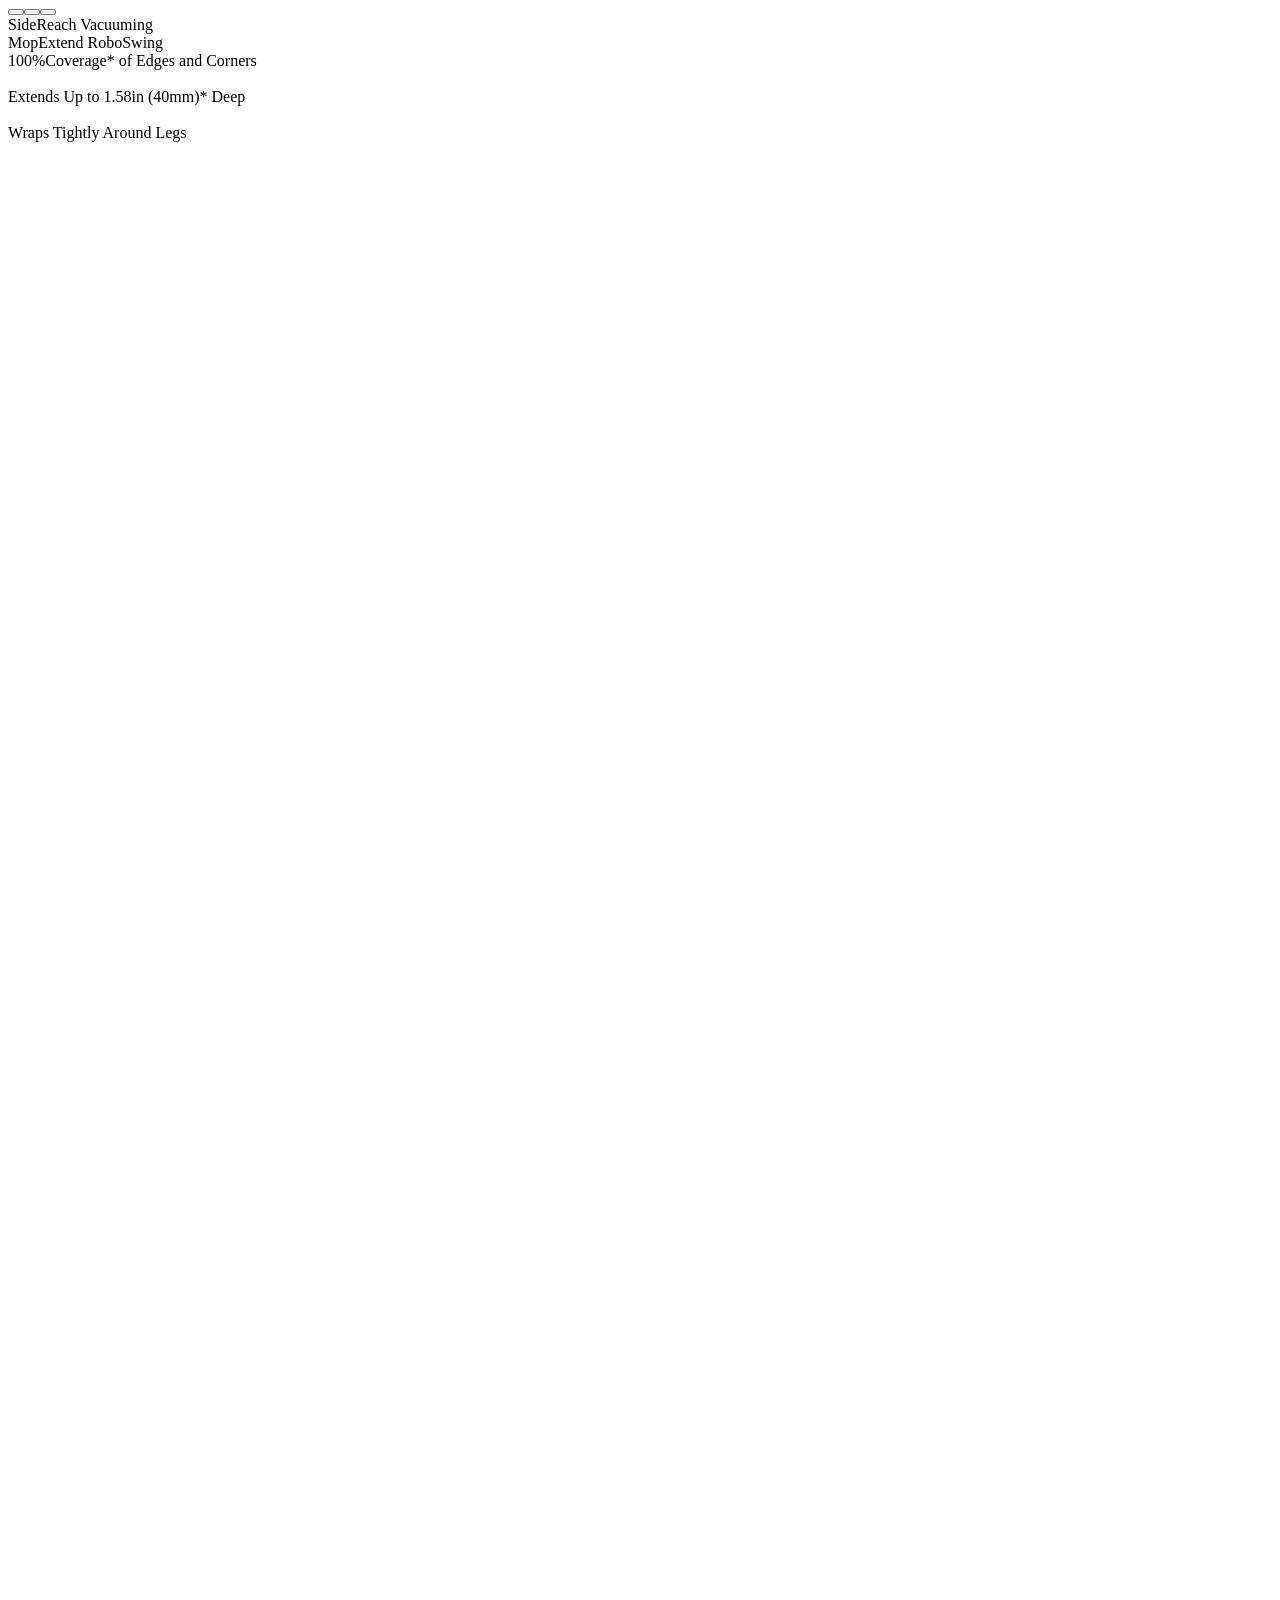
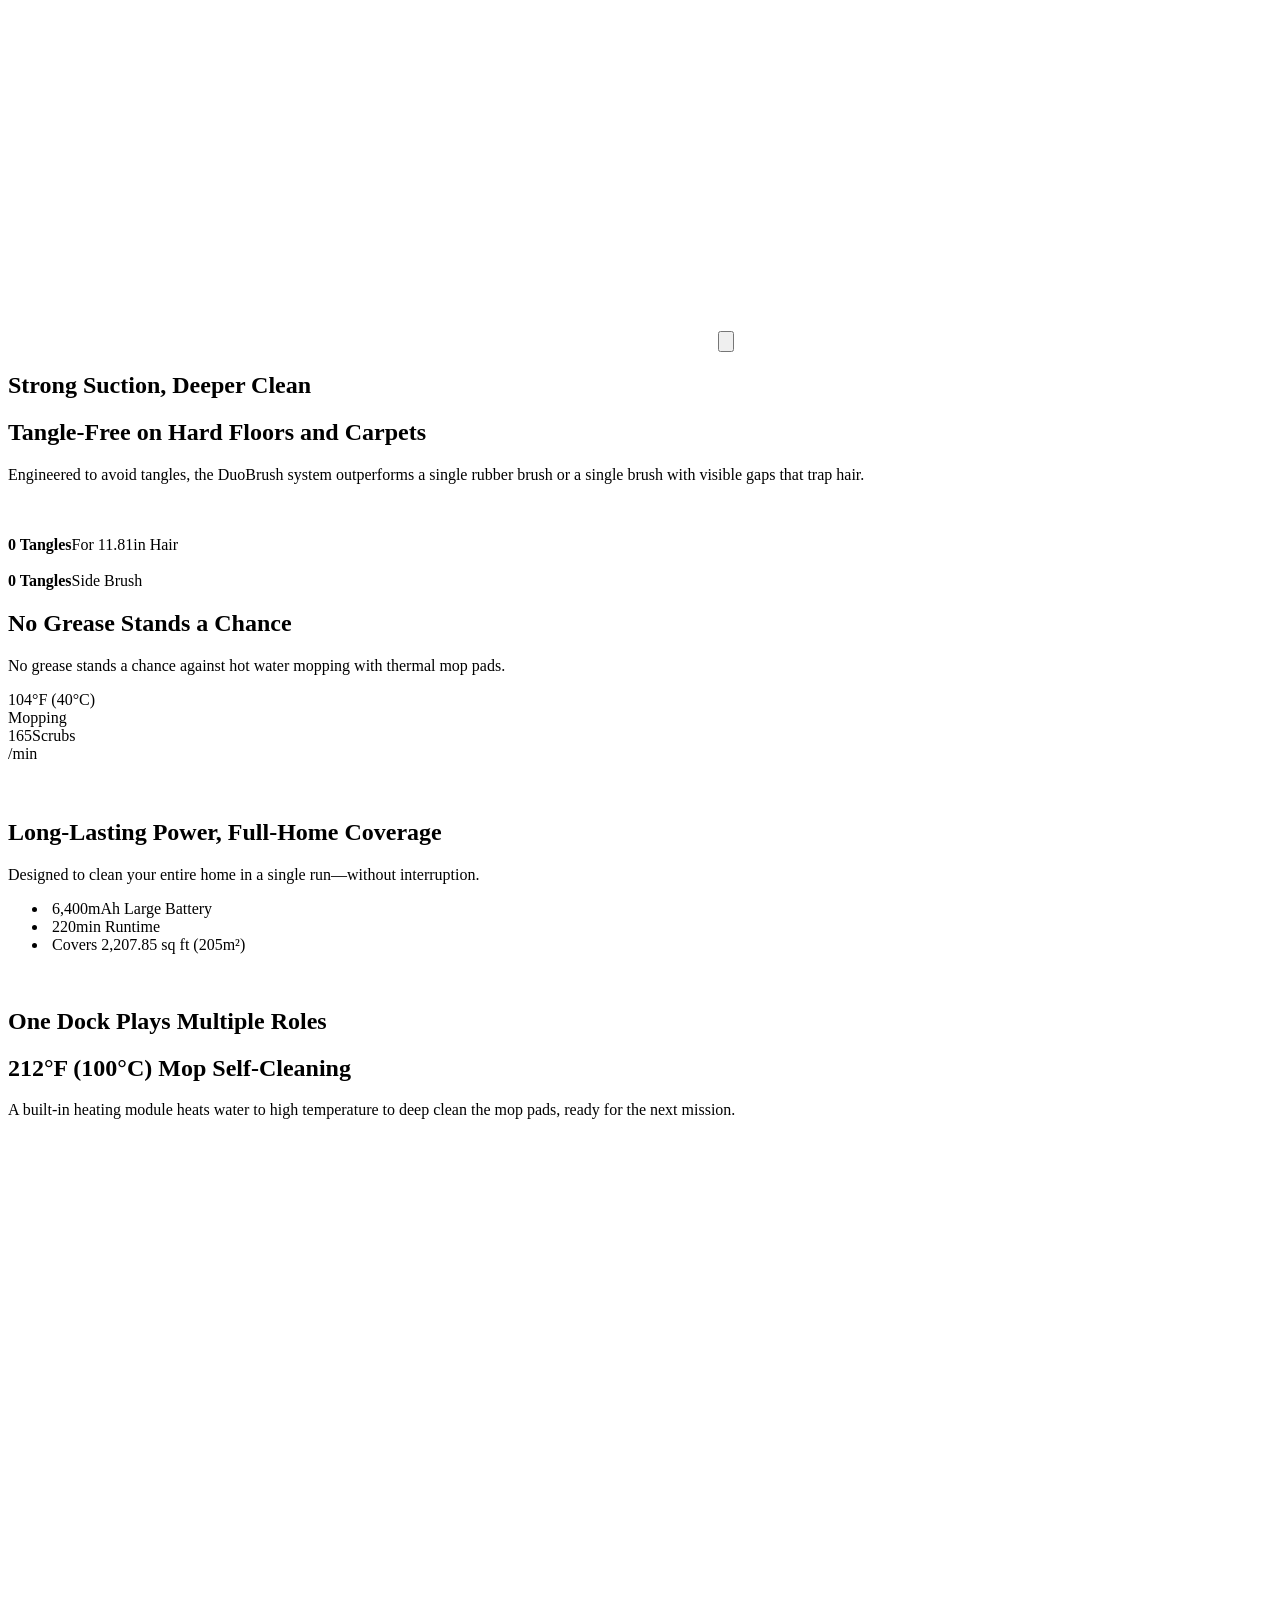
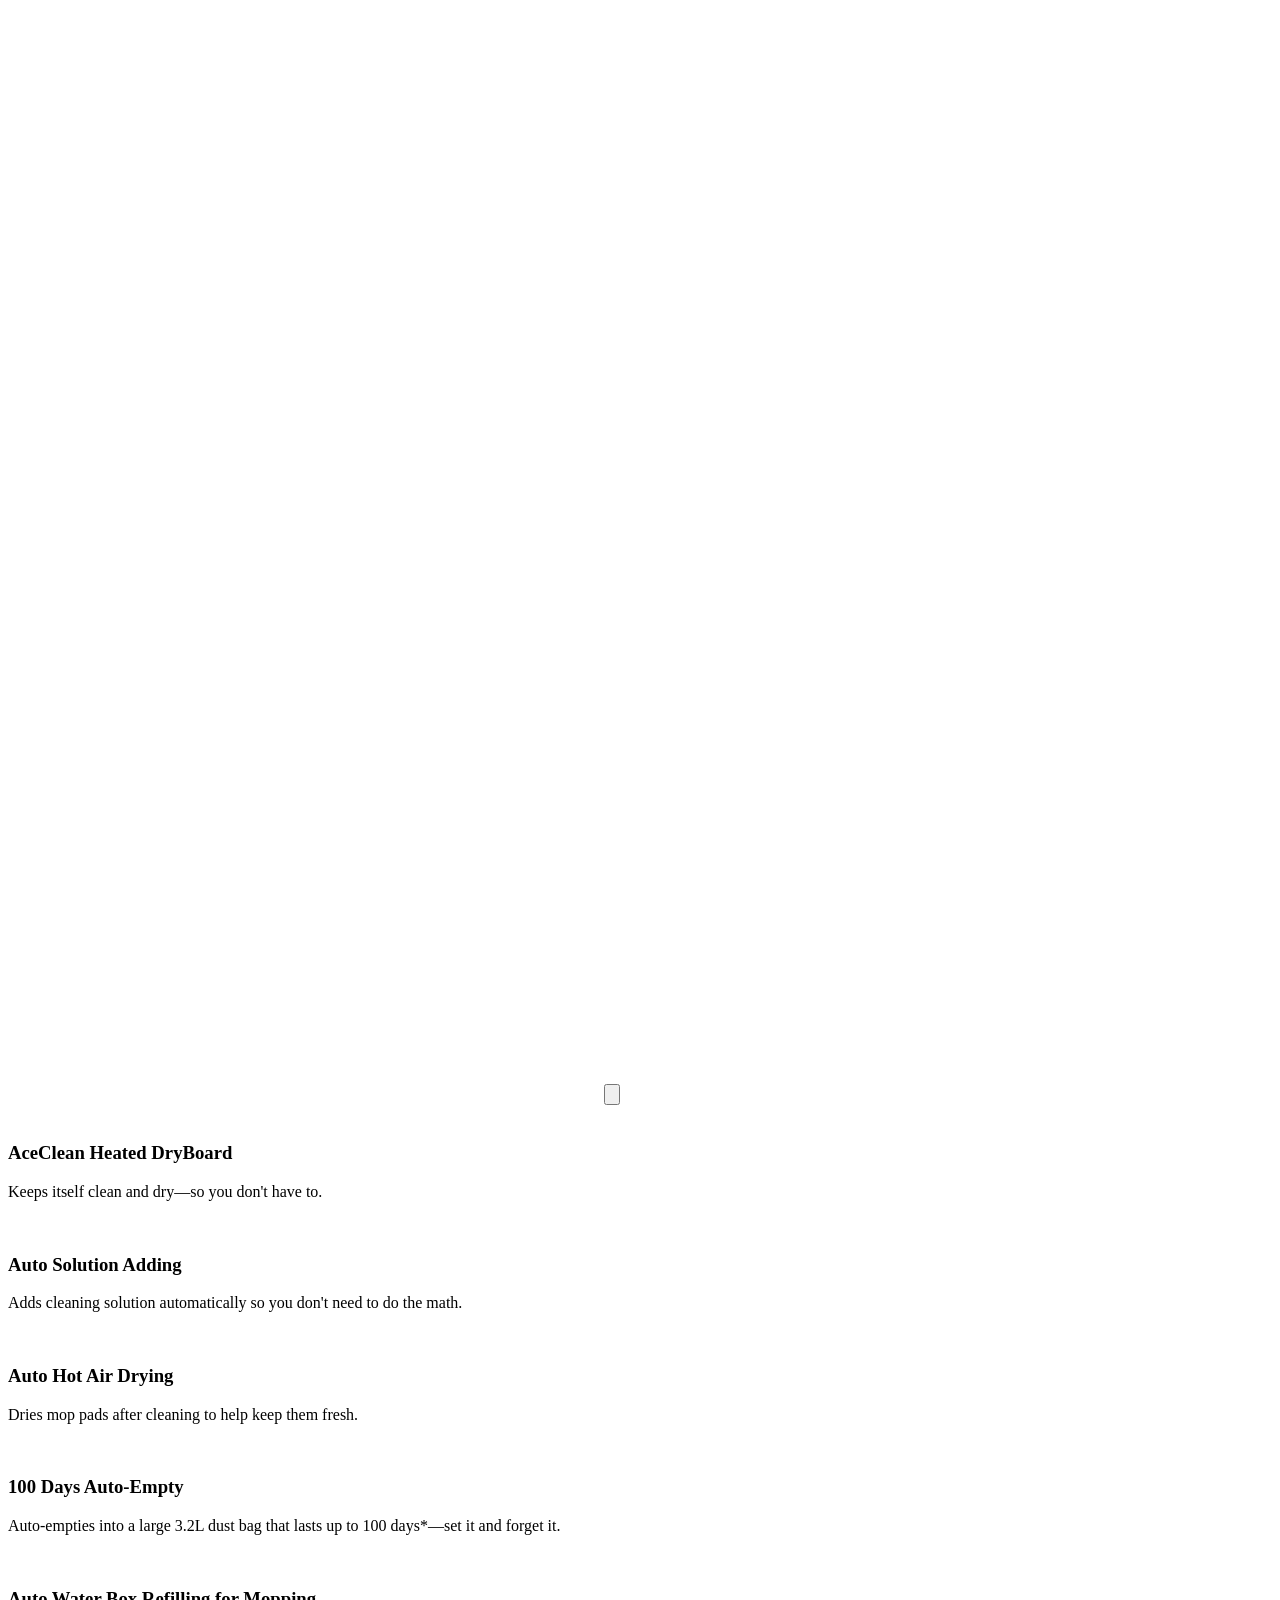
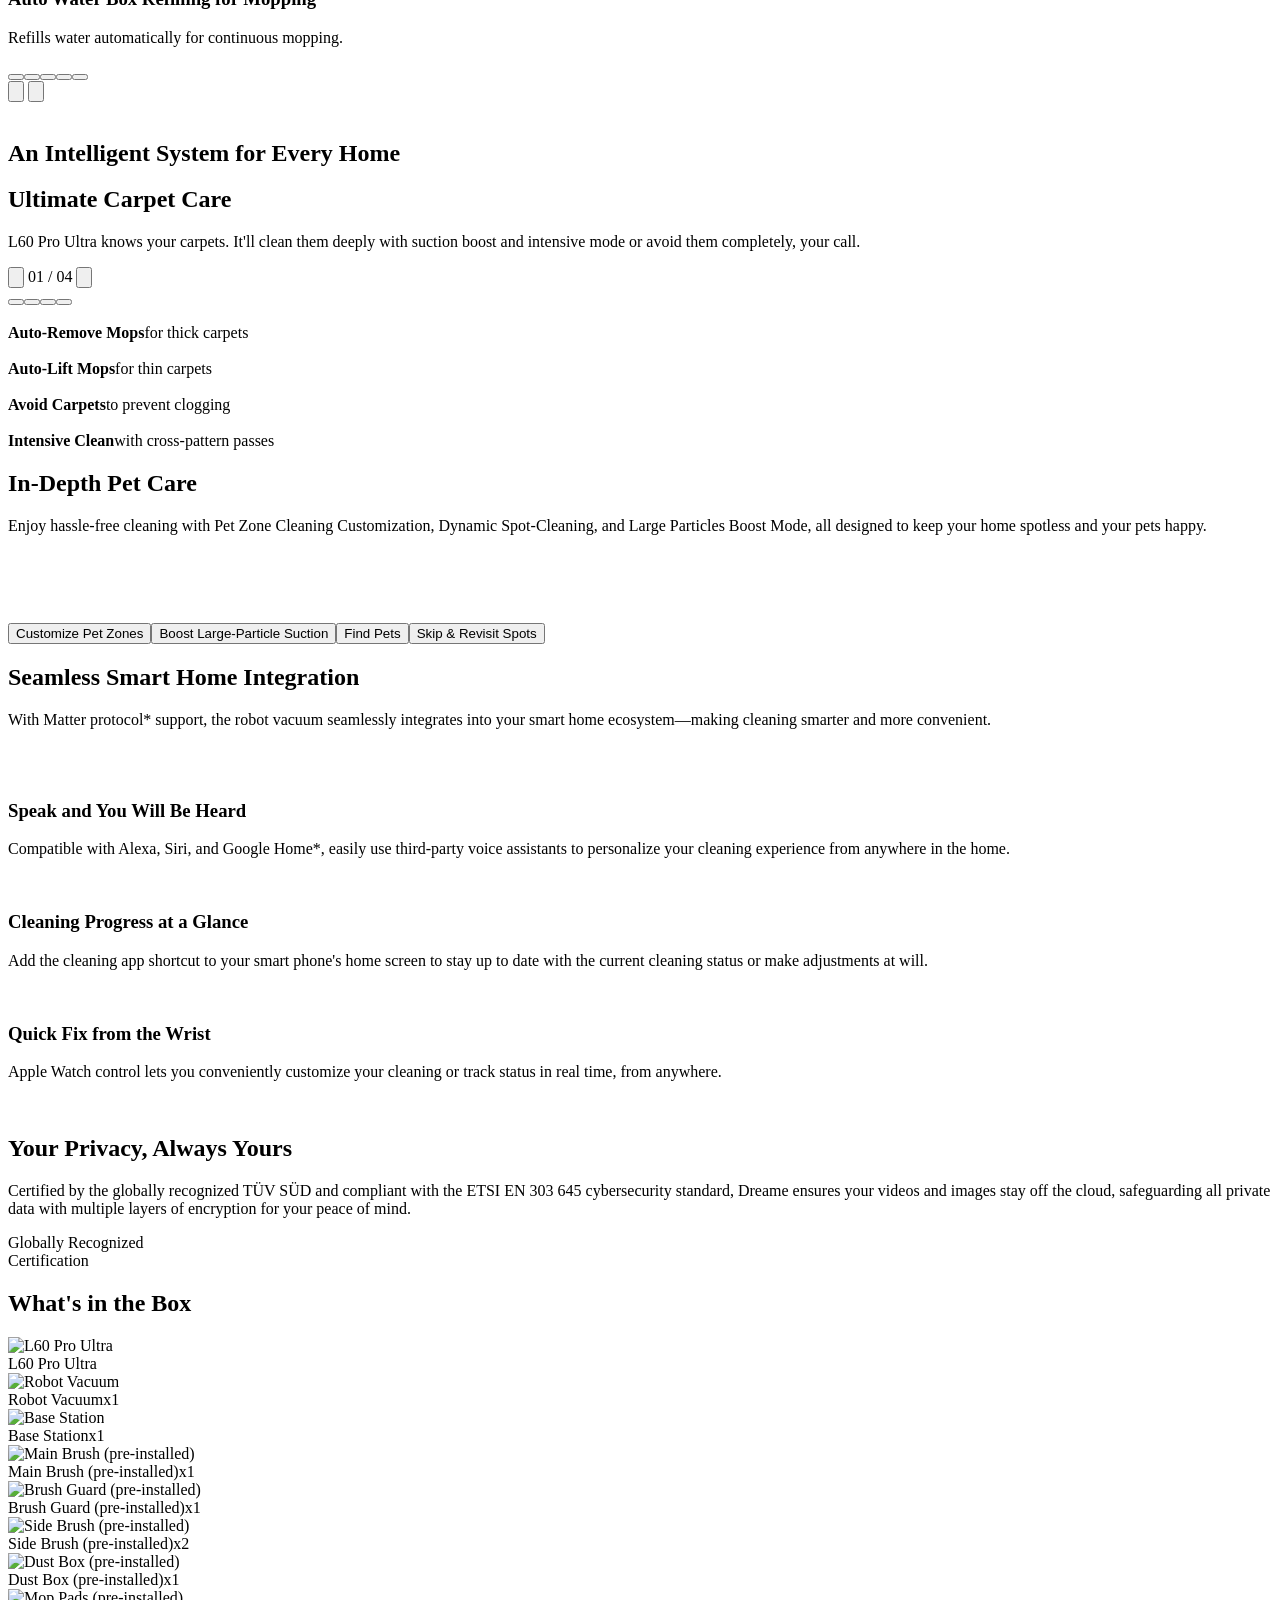
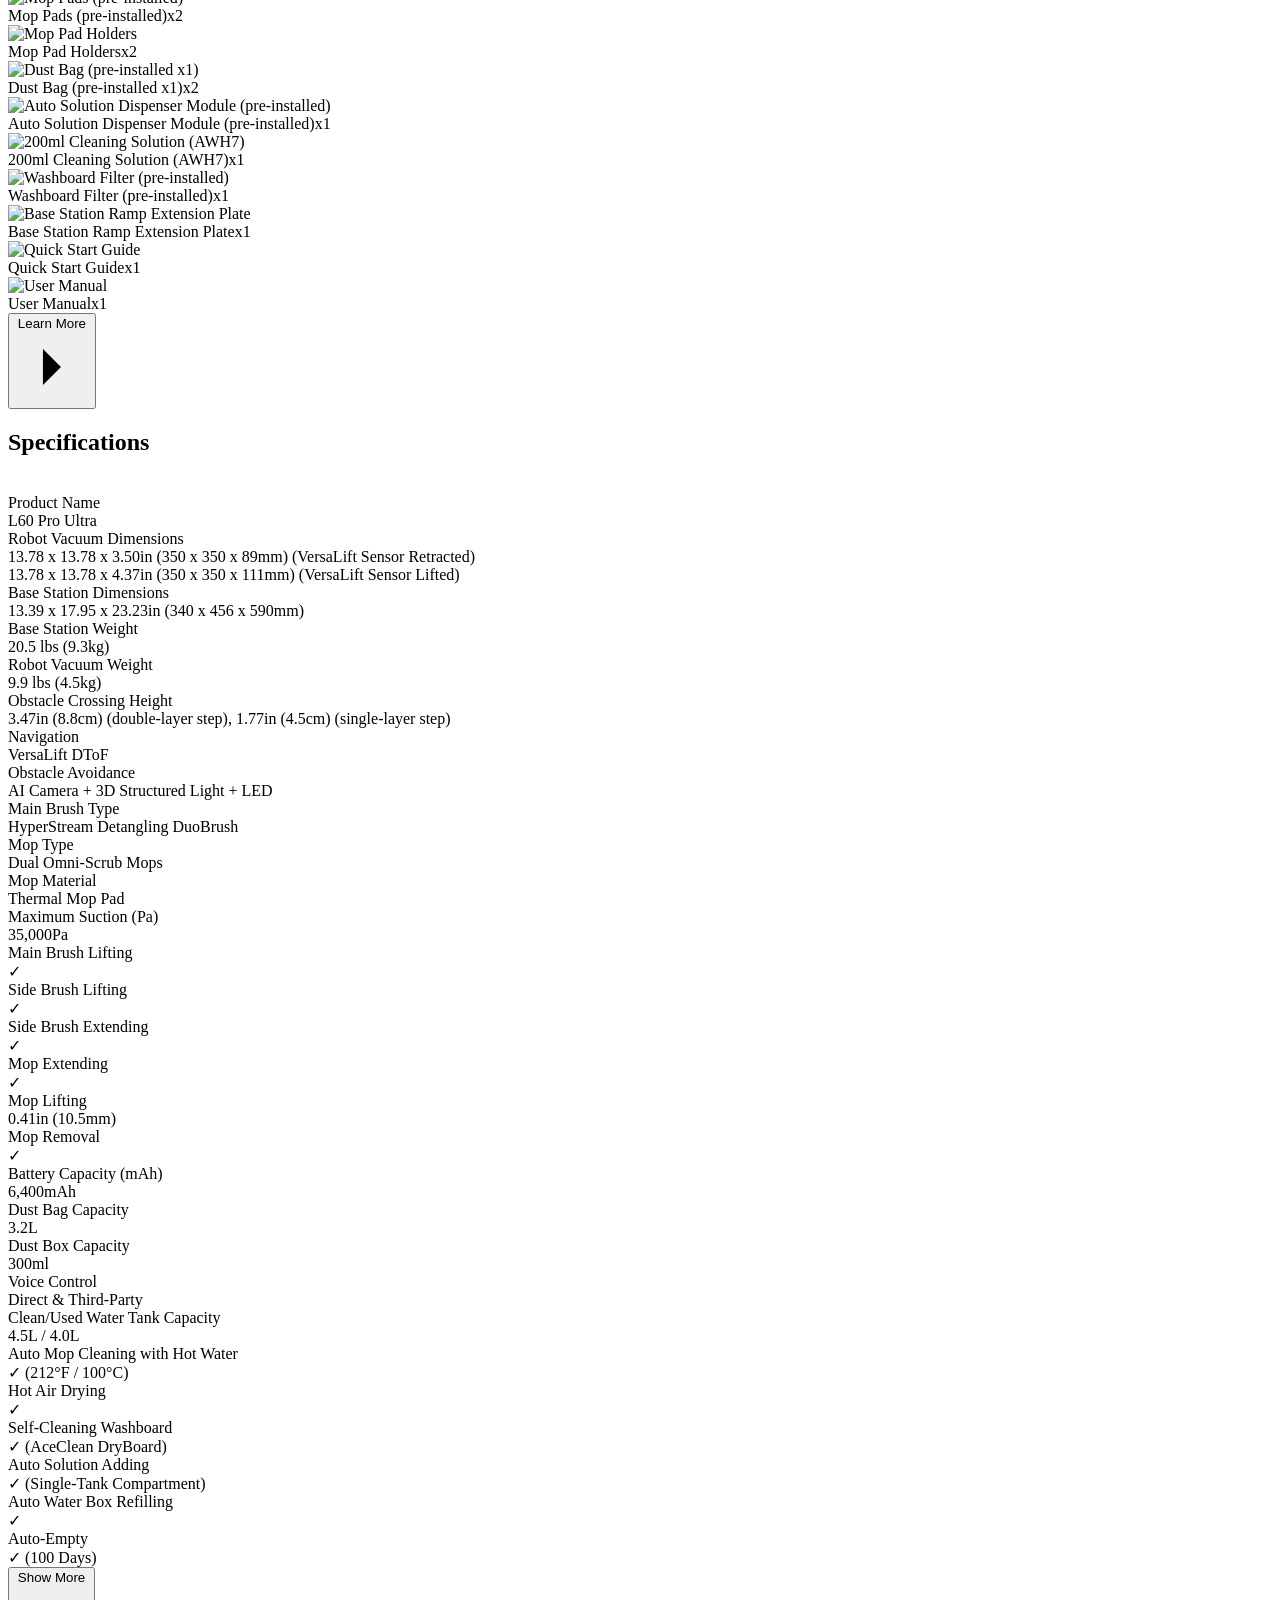
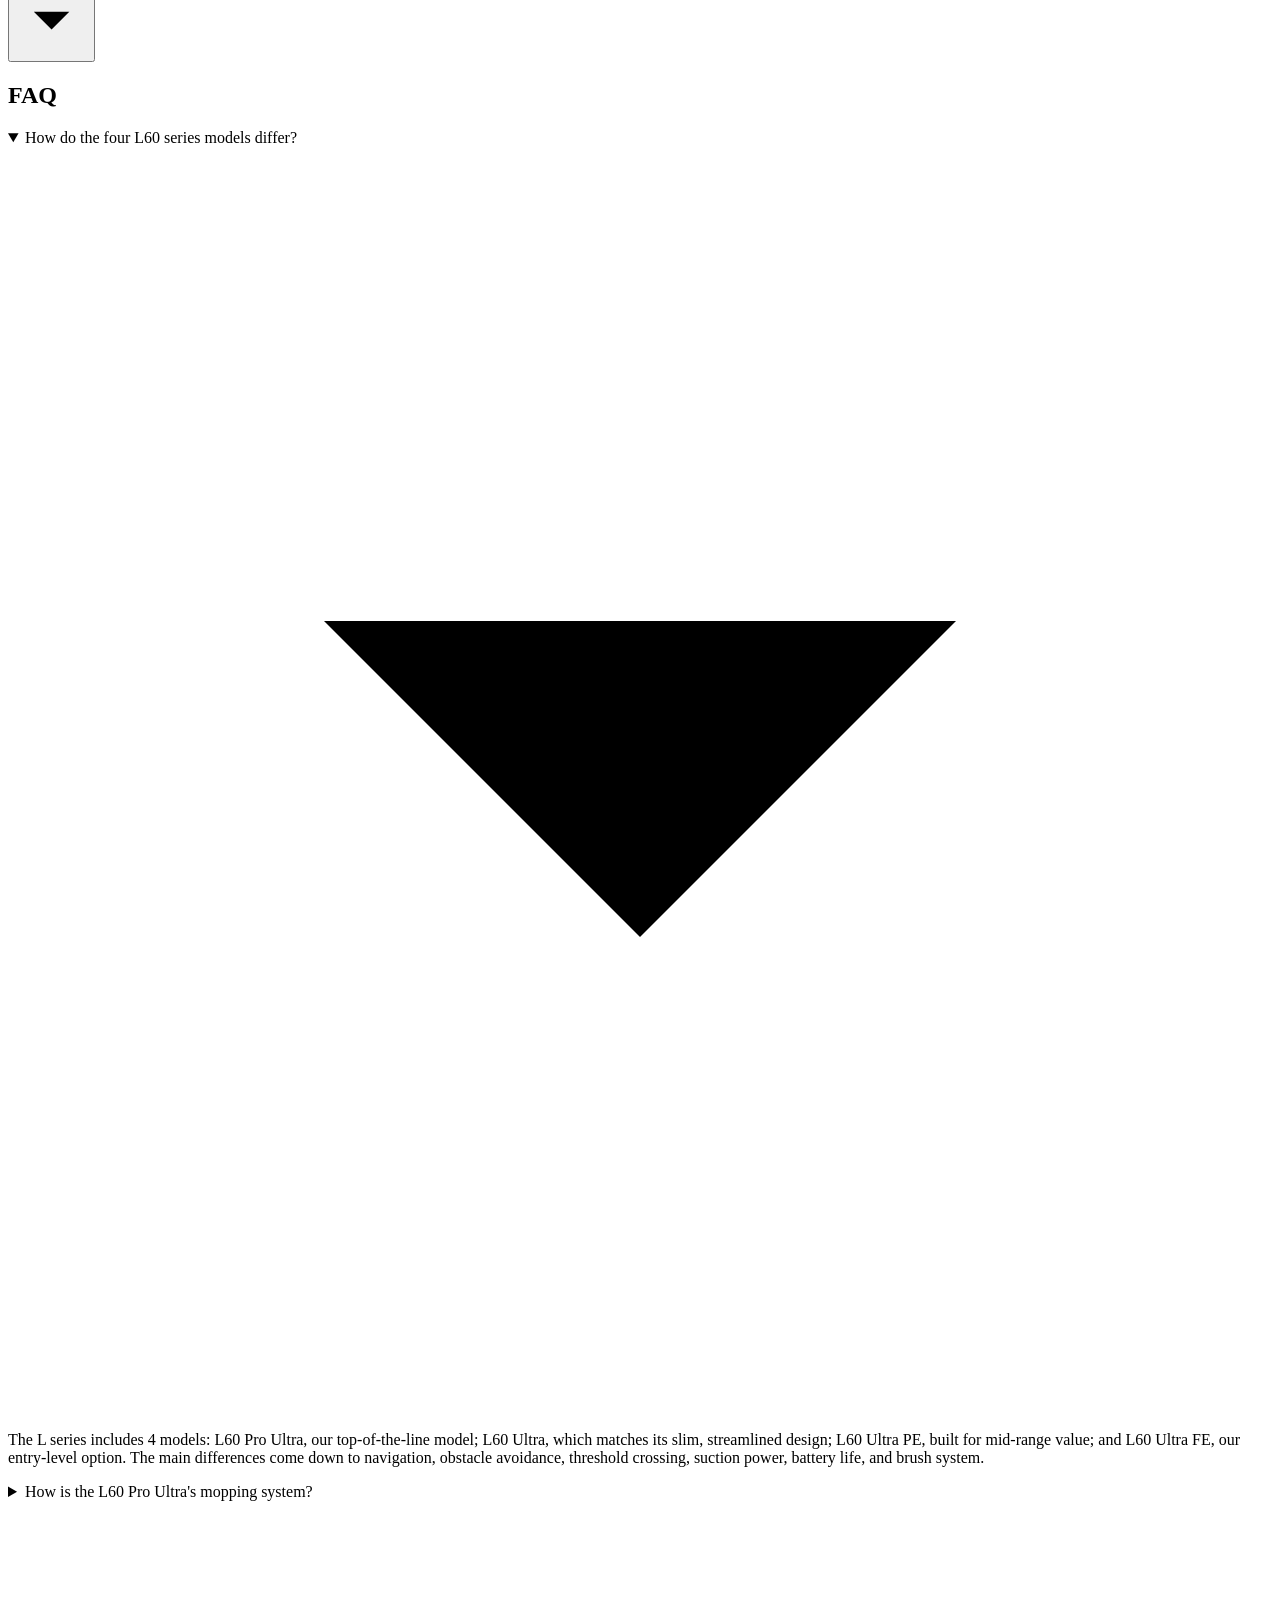
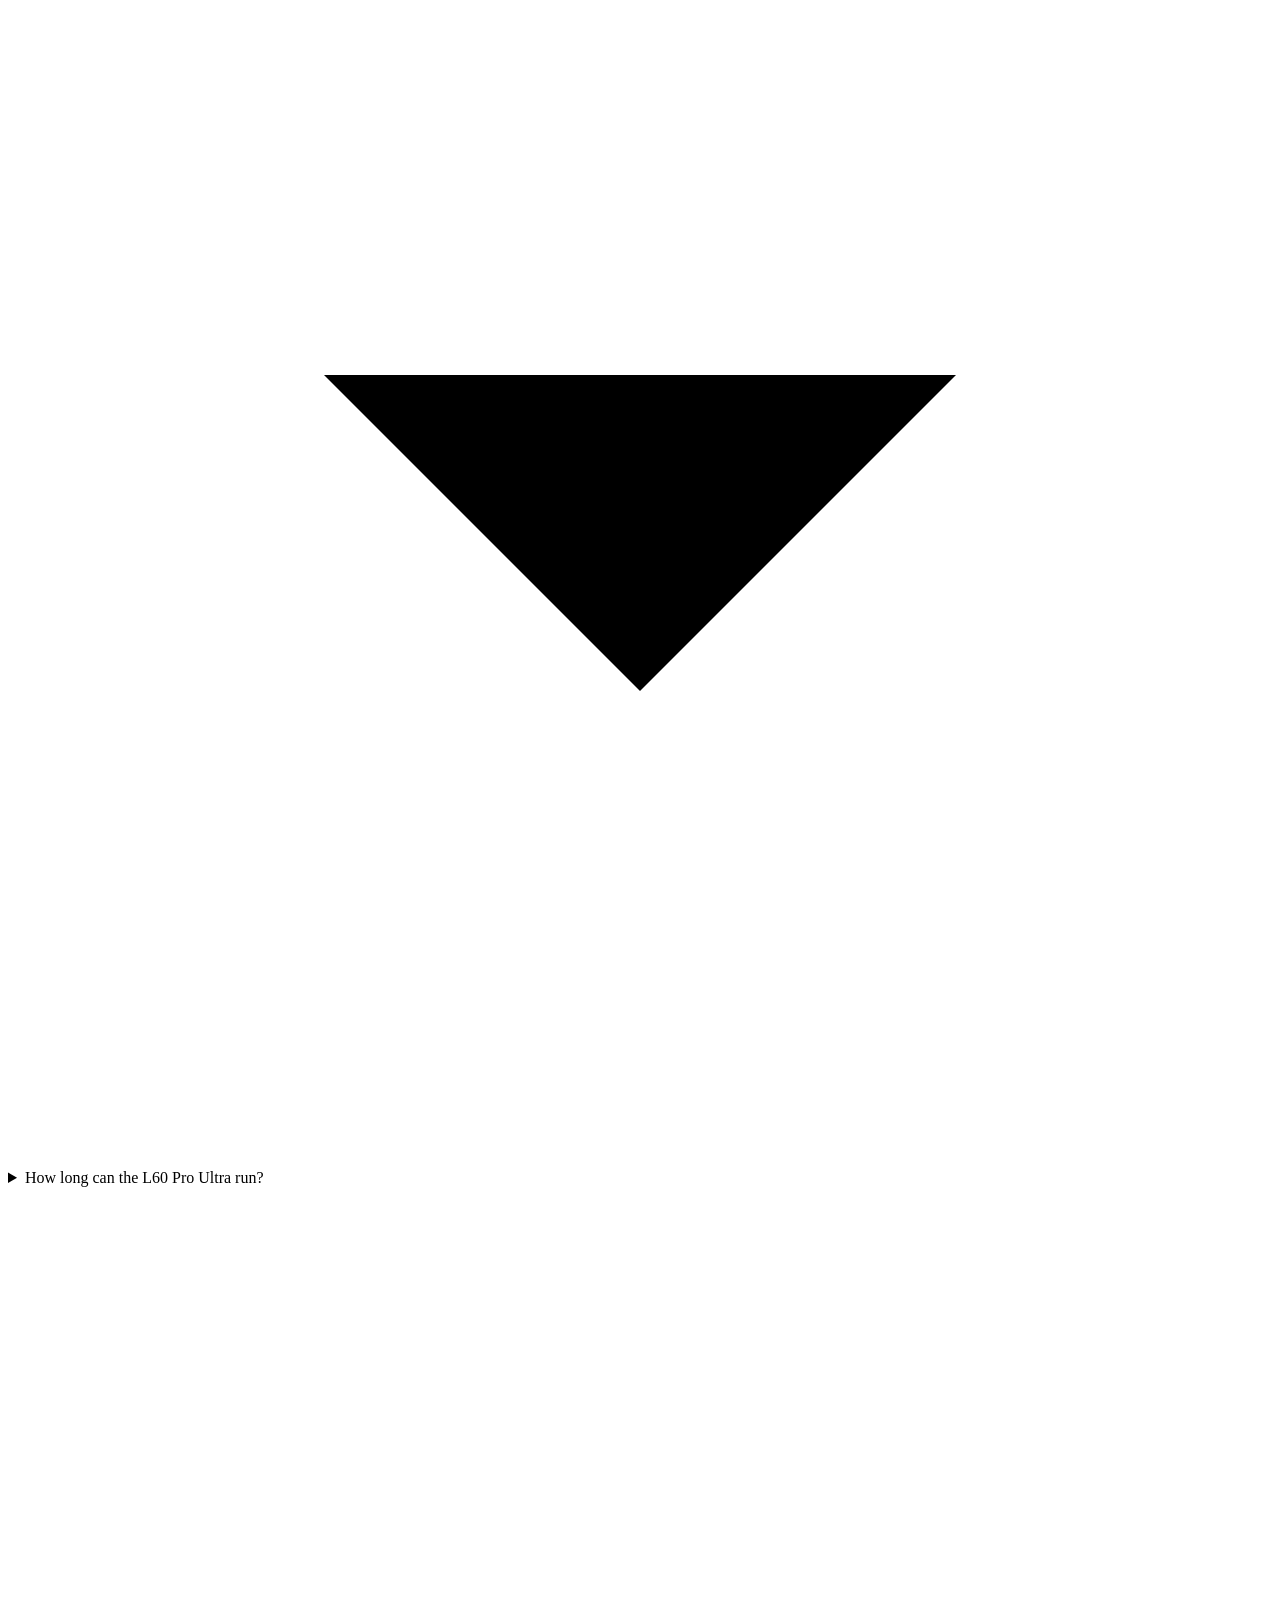
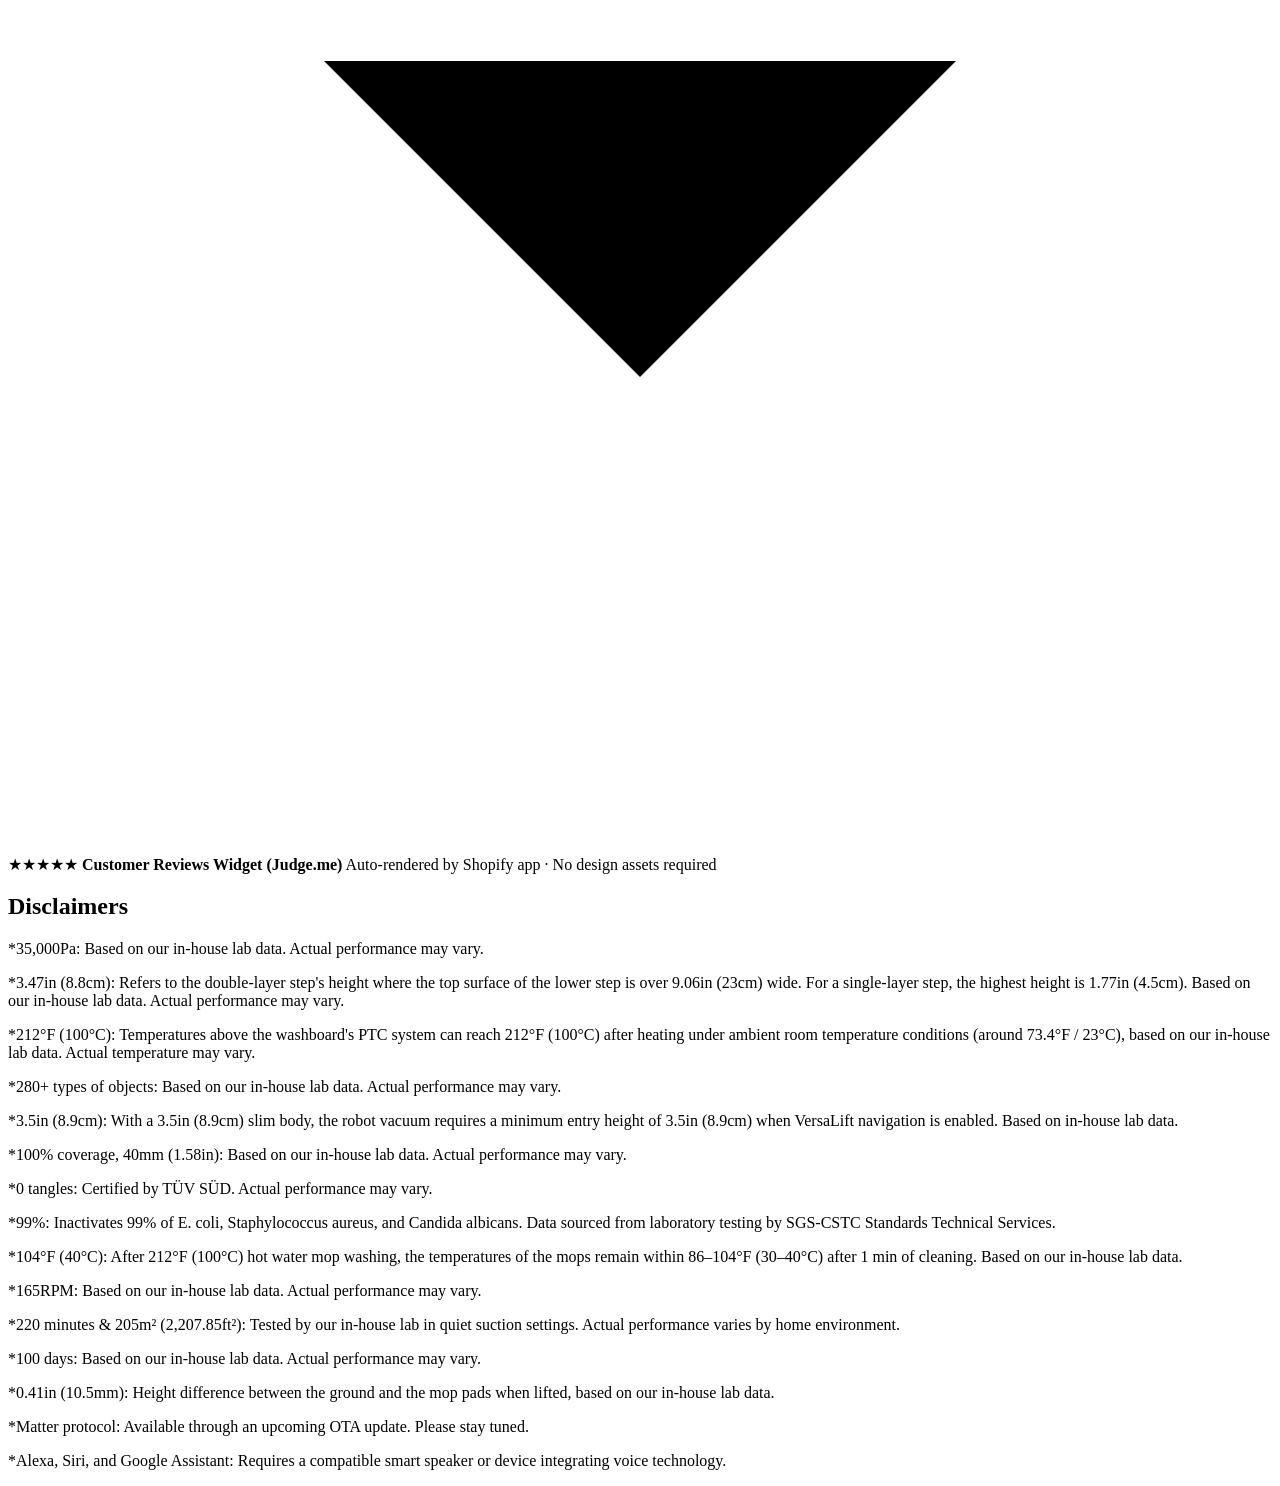
==== commit a000c9f8: "Make handbook media controls easier to find" ====
--- a/public/index.html
+++ b/public/index.html
@@ -20,23 +20,42 @@
     <div class="hb-topbar__inner">
       <div class="hb-brand">
         <strong>DREAME</strong>
-        <span class="hb-brand__sep">/</span>
-        <span class="hb-brand__sub">G2 PDP · US source sizes</span>
+        <span class="hb-brand__sub">Media Handbook</span>
       </div>
-      <div class="hb-actions">
+      <div class="hb-field hb-layout-field">
+        <span class="hb-field-label">Layout</span>
+        <nav class="hb-seg hb-layout" aria-label="Layout">
+          <span class="is-active" aria-current="page">G2</span>
+          <a href="/g3/" data-hb-layout-link aria-label="Dreame G3 layout handbook">G3</a>
+        </nav>
+      </div>
+      <div class="hb-field hb-language-field">
+        <span class="hb-field-label">Language</span>
+        <div class="hb-seg hb-language" role="group" aria-label="Language">
+          <button type="button" data-hb-language="vi" aria-pressed="false" lang="vi" aria-label="Tiếng Việt">VI</button>
+          <button type="button" class="is-active" data-hb-language="en" aria-pressed="true" lang="en" aria-label="English">EN</button>
+        </div>
+      </div>
+      <label class="hb-field hb-jump-field">
+        <span class="hb-field-label">Section</span>
         <select id="hb-jump" class="hb-select" aria-label="Jump to section">
           <option value="">Jump to section...</option>
         </select>
+      </label>
+      <div class="hb-field hb-viewport-field">
+        <span class="hb-field-label">Preview on</span>
         <div class="hb-seg" role="group" aria-label="Viewport">
           <button type="button" class="is-active" data-vp="desktop" aria-pressed="true">Desktop</button>
           <button type="button" data-vp="mobile" aria-pressed="false">Mobile</button>
         </div>
-        <button type="button" id="hb-pin" class="hb-btn">Show All Sizes</button>
-        <a data-hb-layout-link href="/g3/" class="hb-btn hb-link" aria-label="Dreame G3 layout handbook">G3</a>
       </div>
-      <div class="hb-seg hb-language" role="group" aria-label="Language">
-        <button type="button" data-hb-language="vi" aria-pressed="false" lang="vi" aria-label="Tiếng Việt">VI</button>
-        <button type="button" class="is-active" data-hb-language="en" aria-pressed="true" lang="en" aria-label="English">EN</button>
+      <button type="button" id="hb-pin" class="hb-btn hb-primary" aria-pressed="false" aria-describedby="hb-use-tip">Show Media Sizes</button>
+      <div class="hb-tip">
+        <span id="hb-use-tip">
+          <span class="hb-tip__desktop">Hover over media for source sizes. Click a badge to copy.</span>
+          <span class="hb-tip__touch">Show media sizes, then tap a badge to copy.</span>
+          <span class="hb-tip__pinned">Choose a badge to copy the size and ratio.</span>
+        </span>
       </div>
     </div>
   </header>
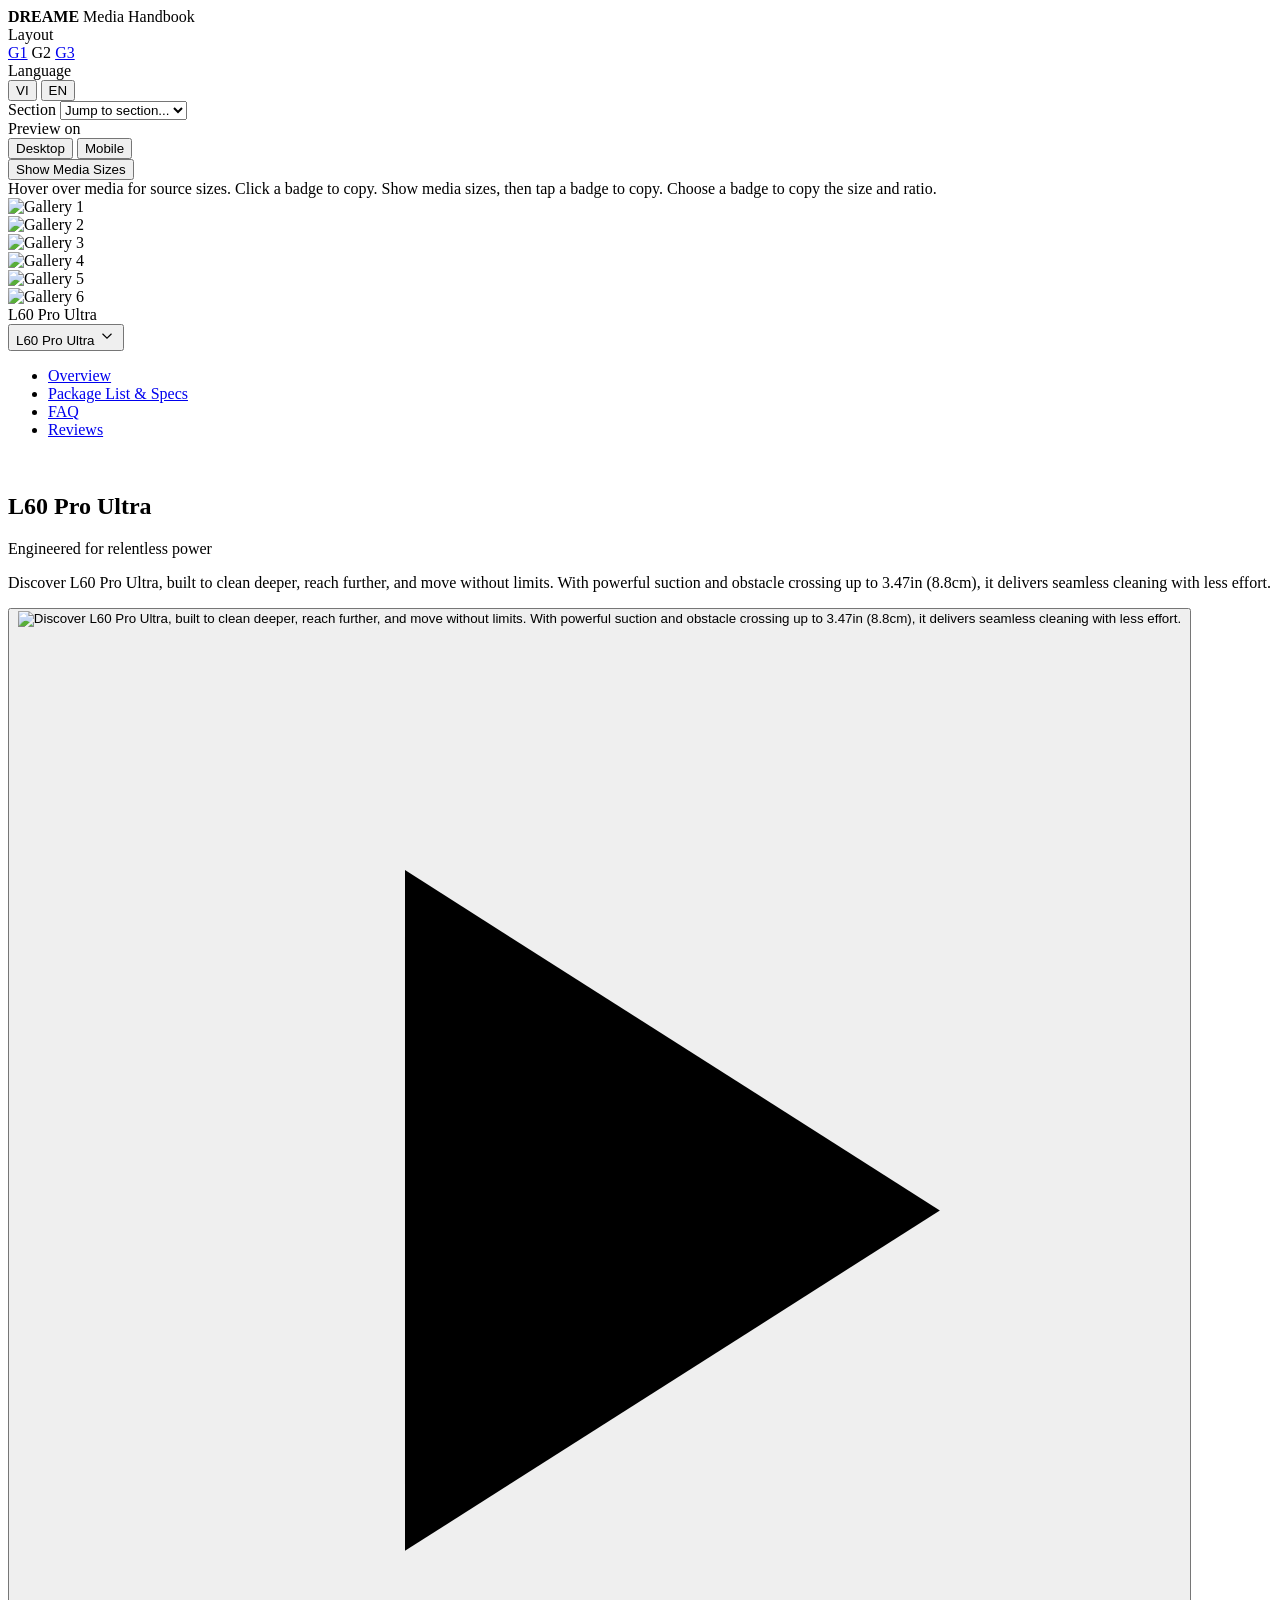
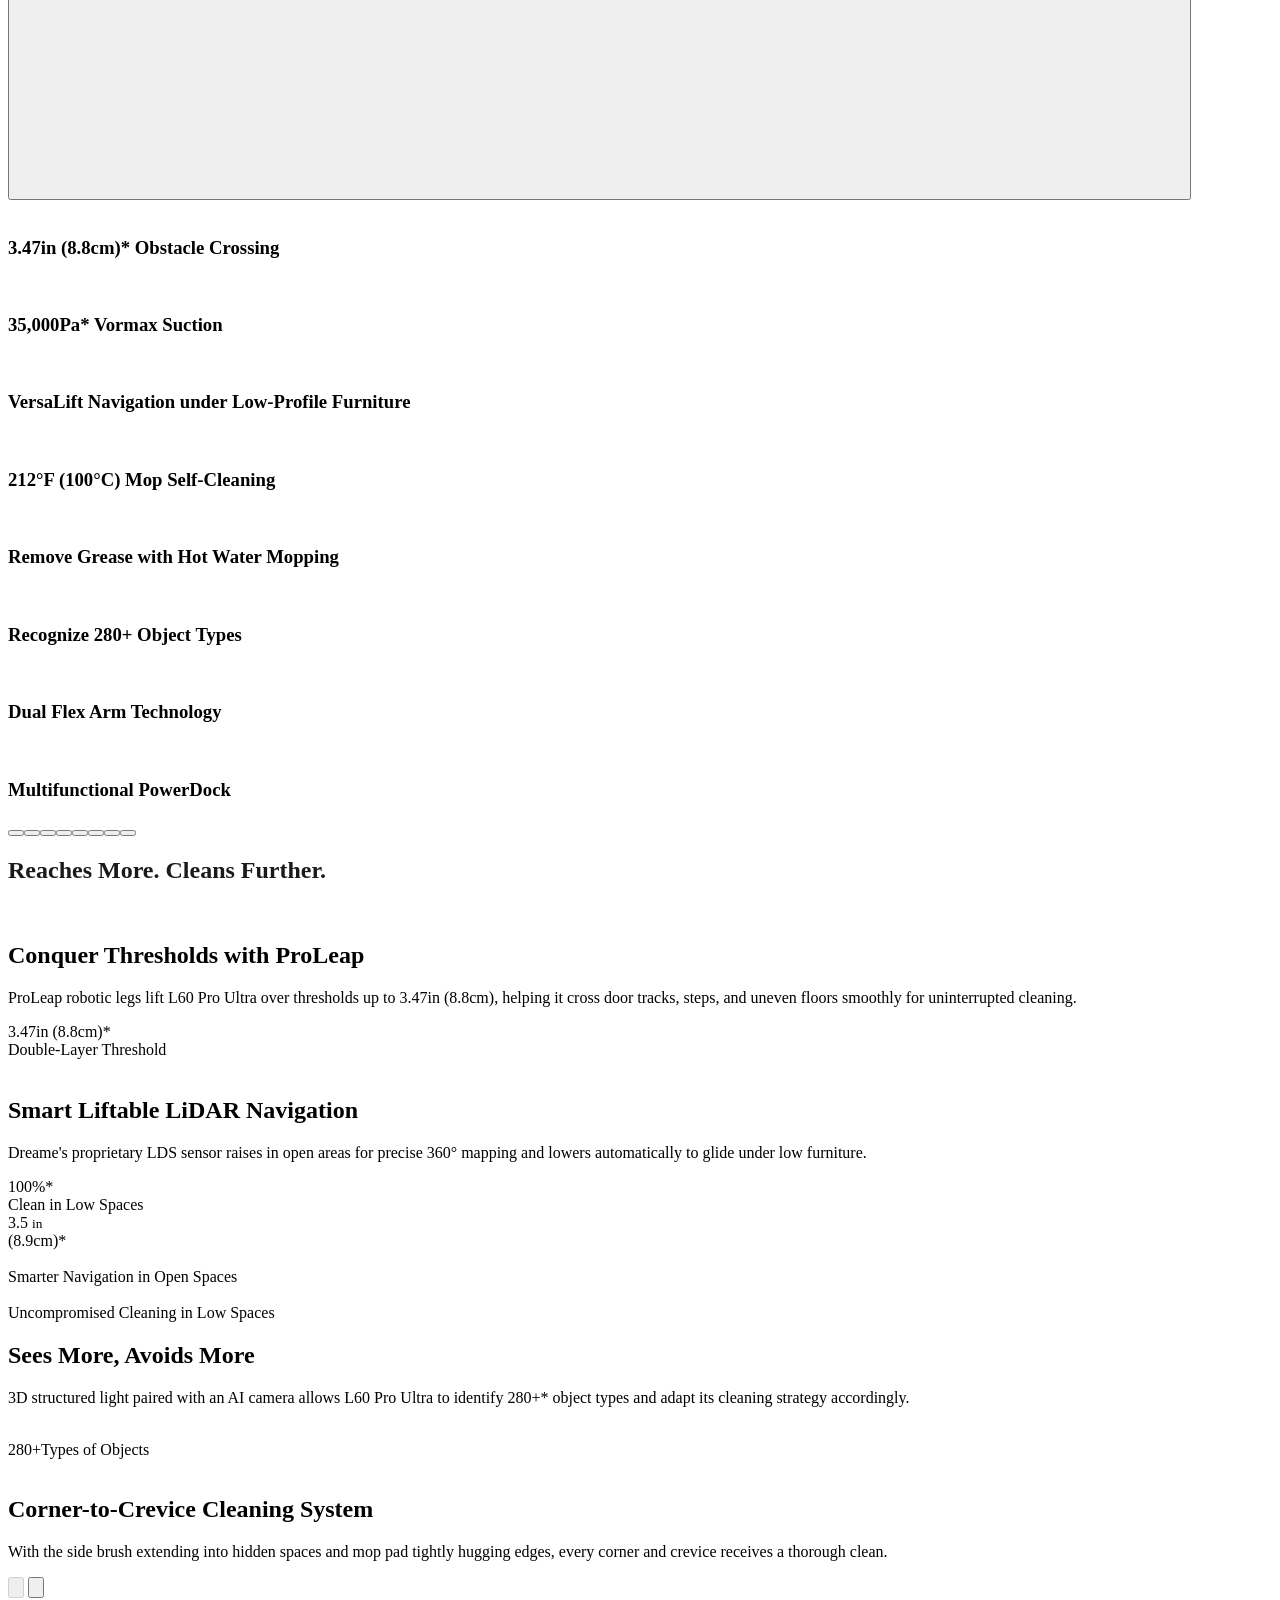
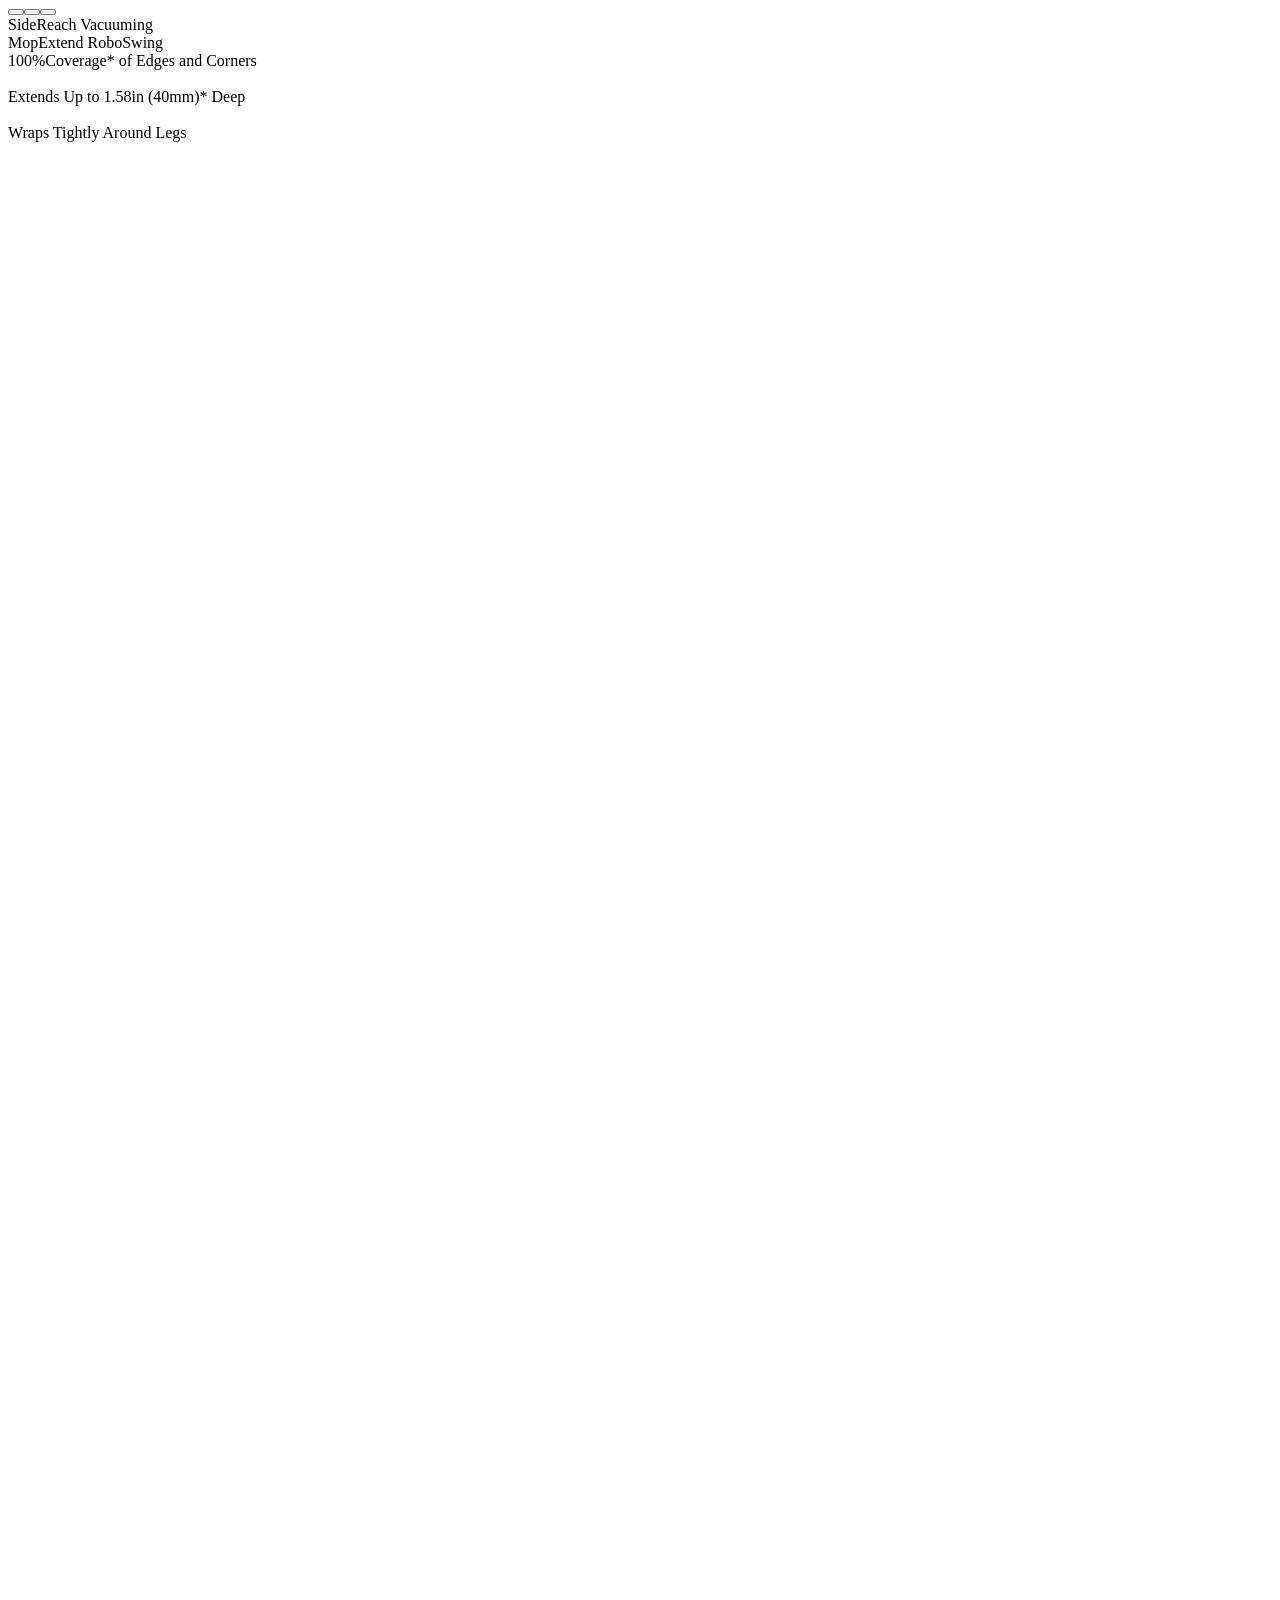
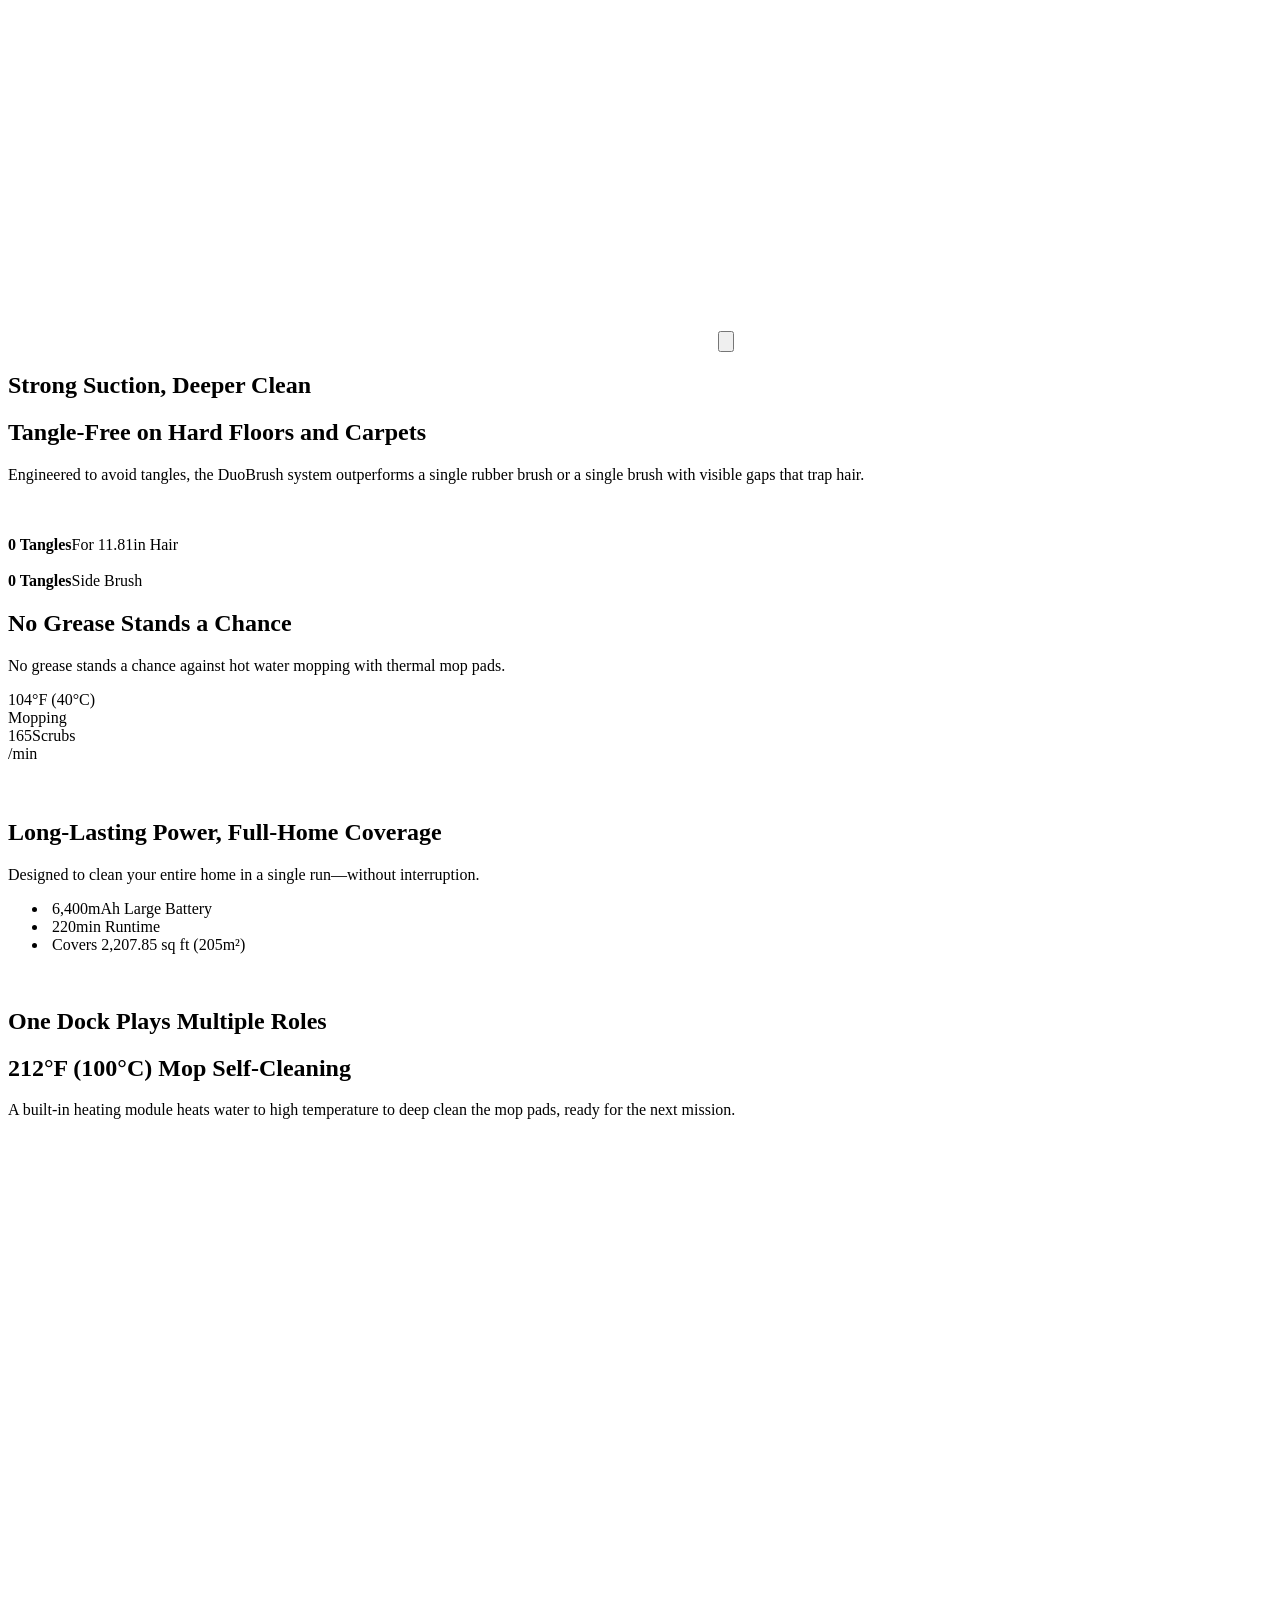
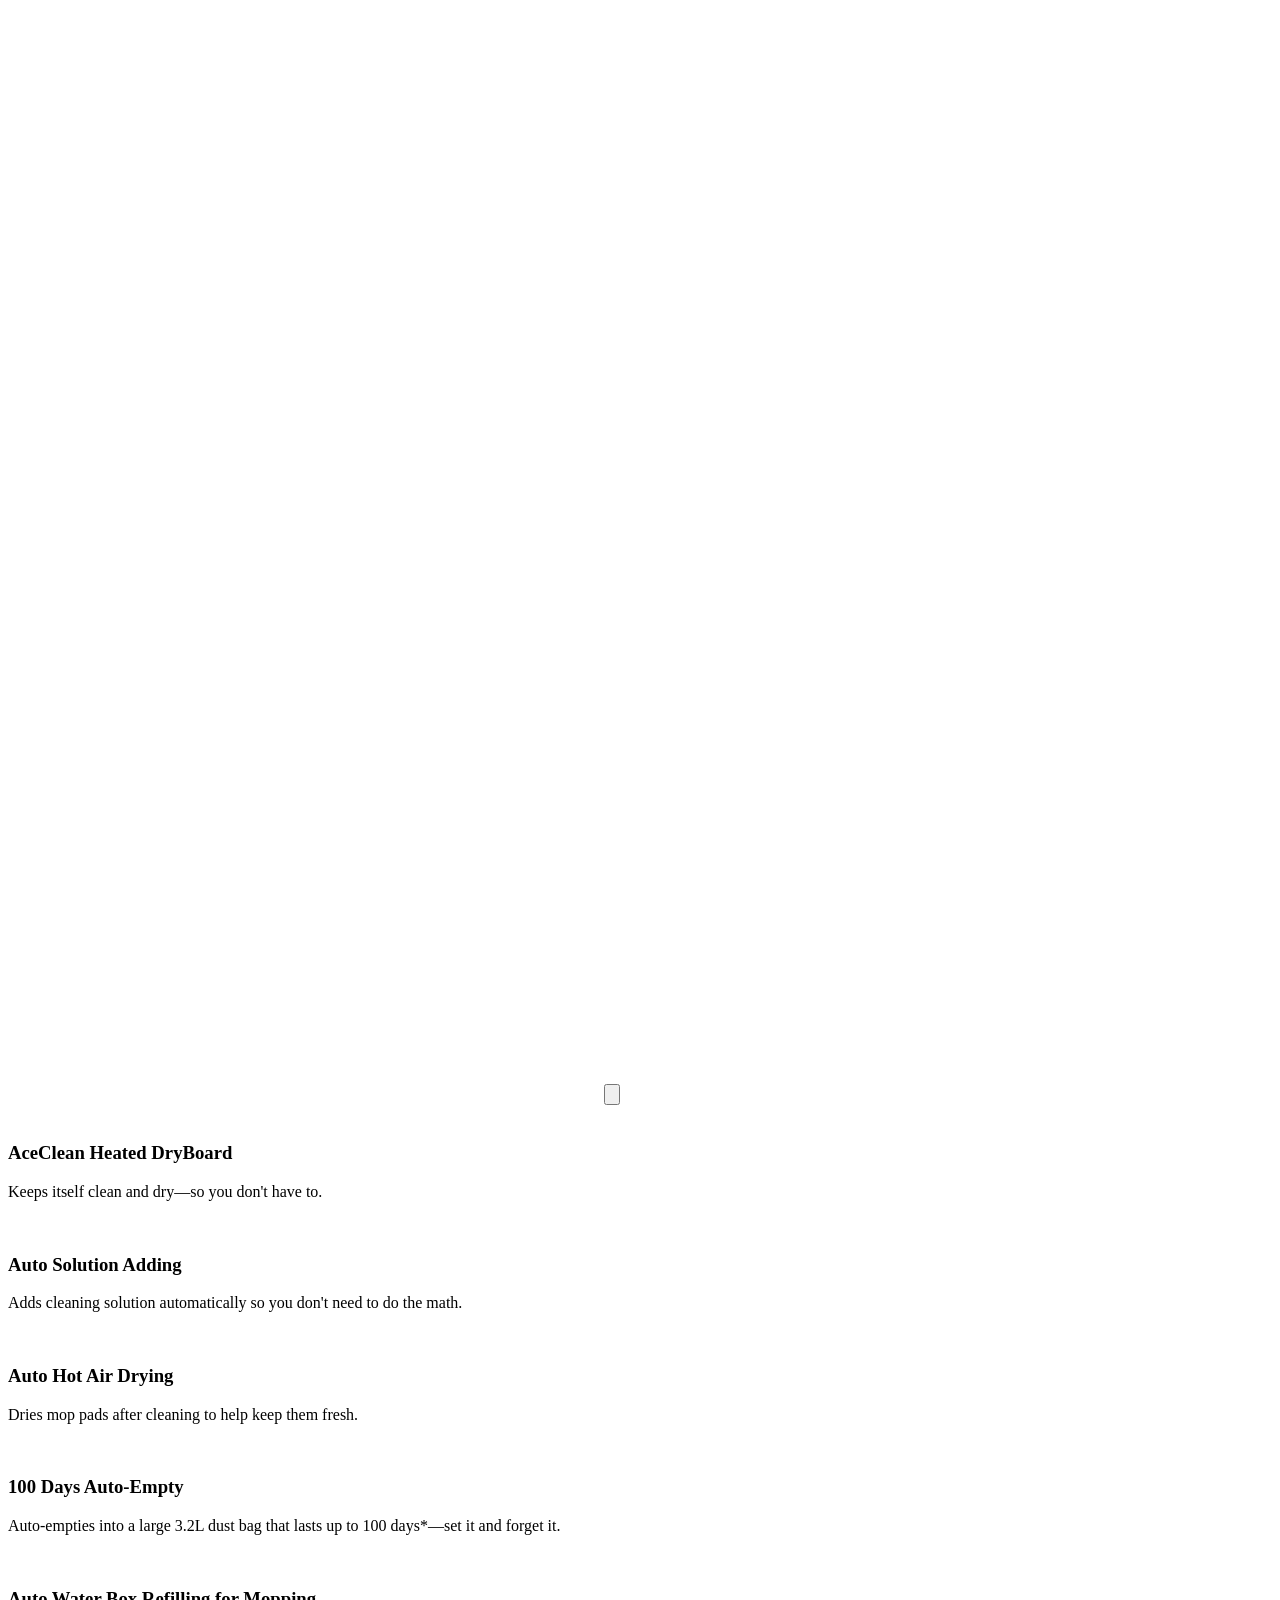
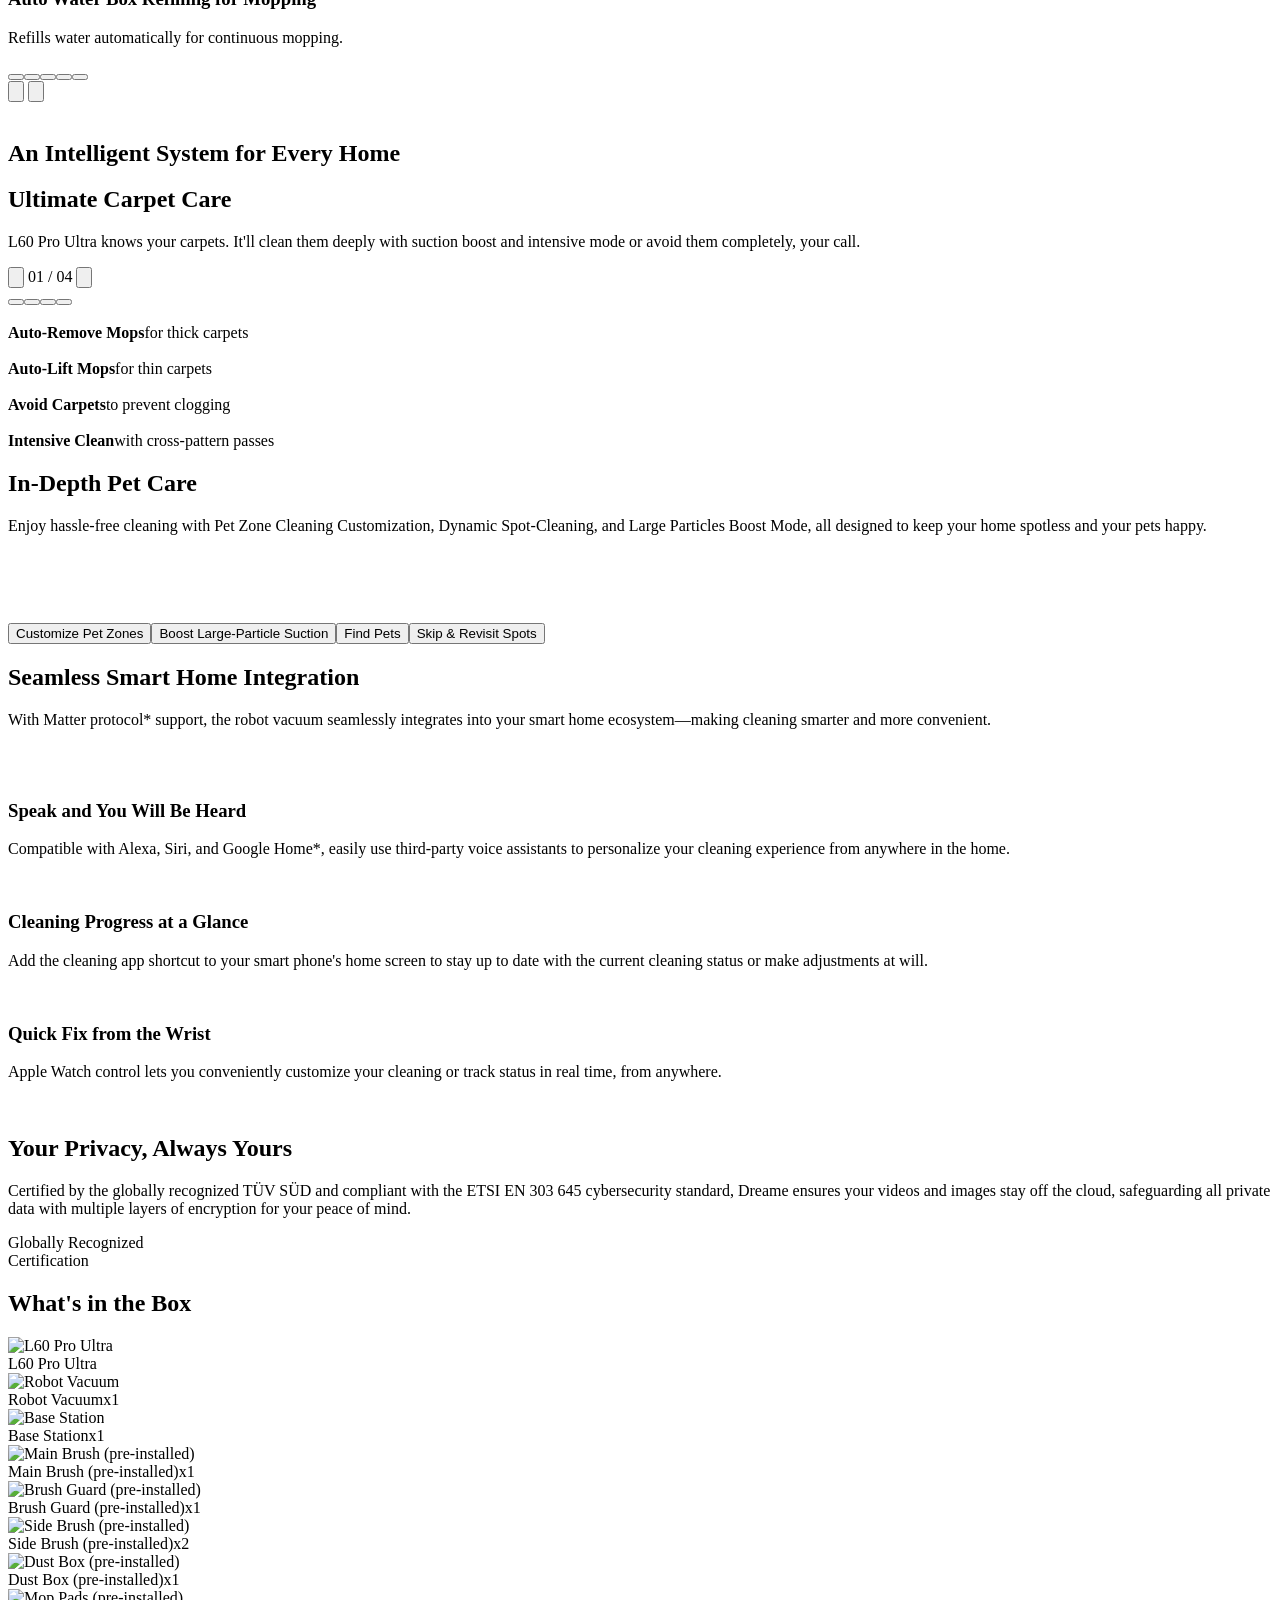
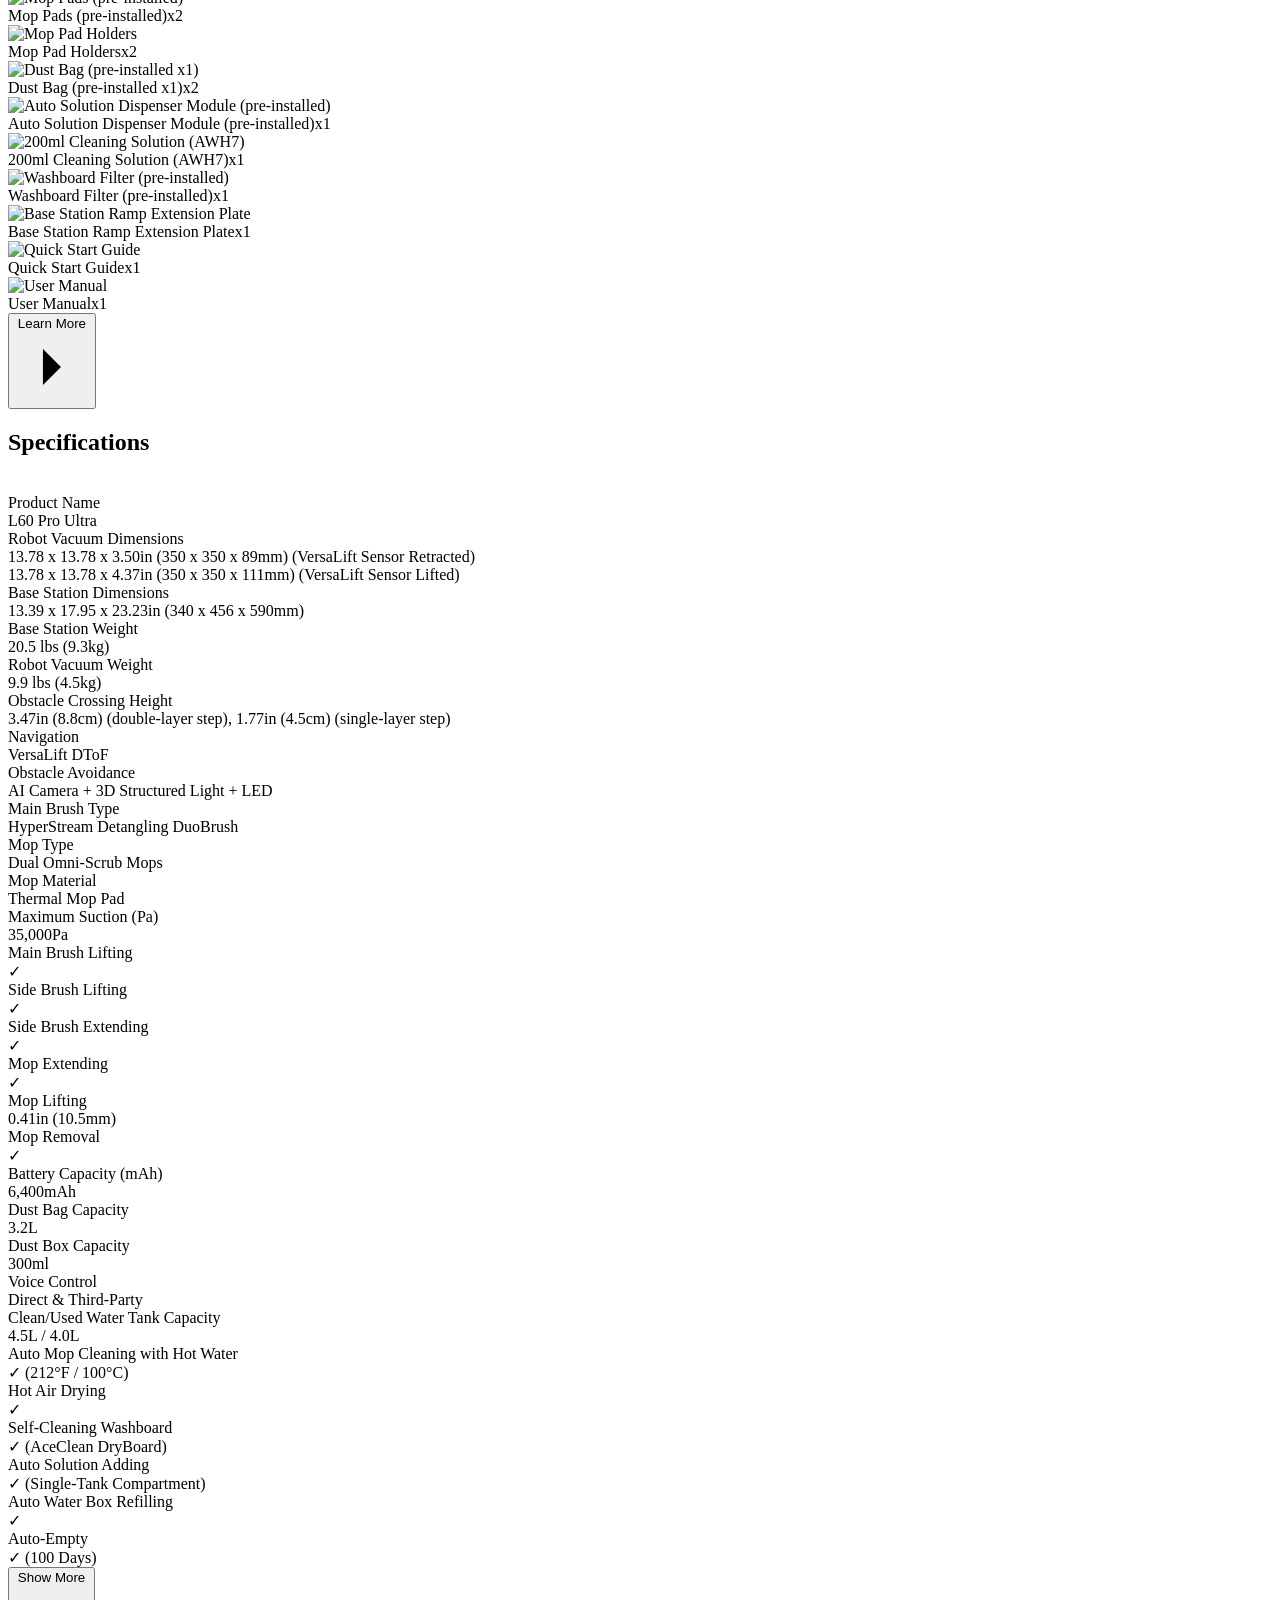
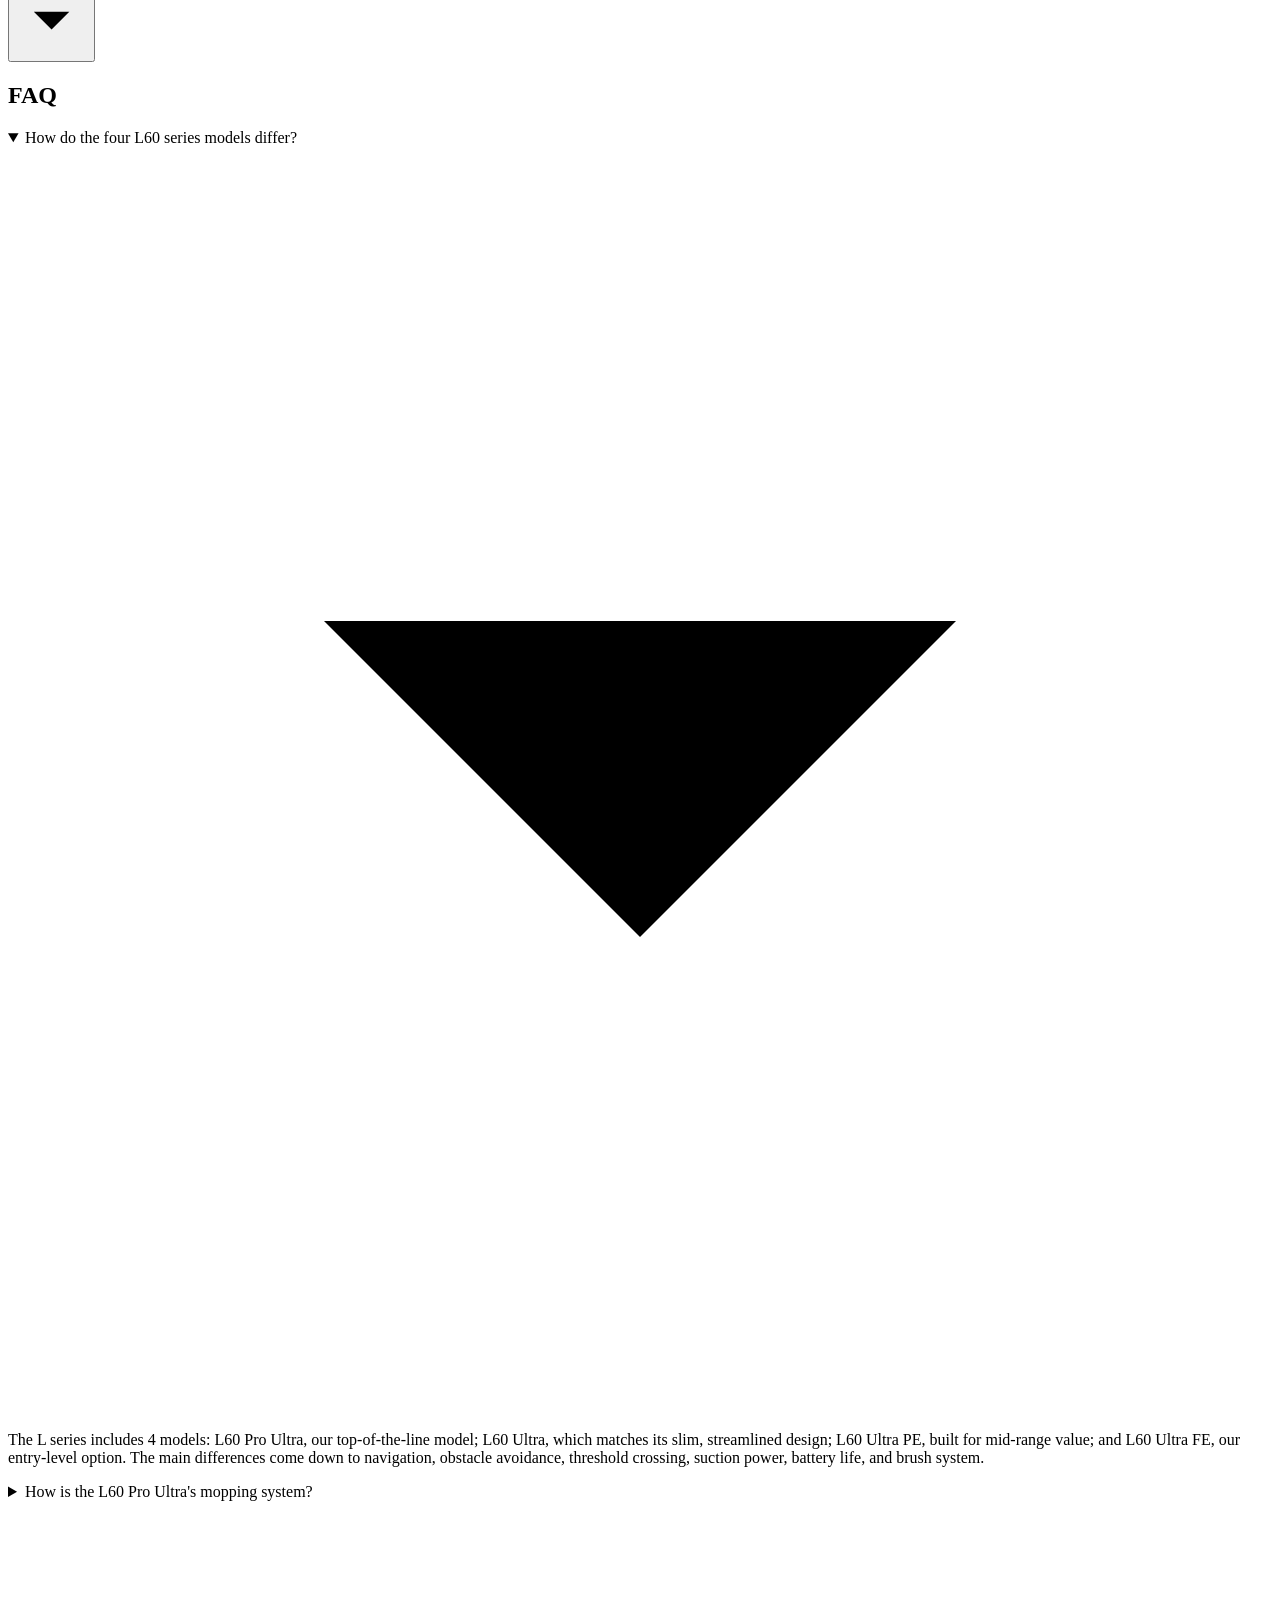
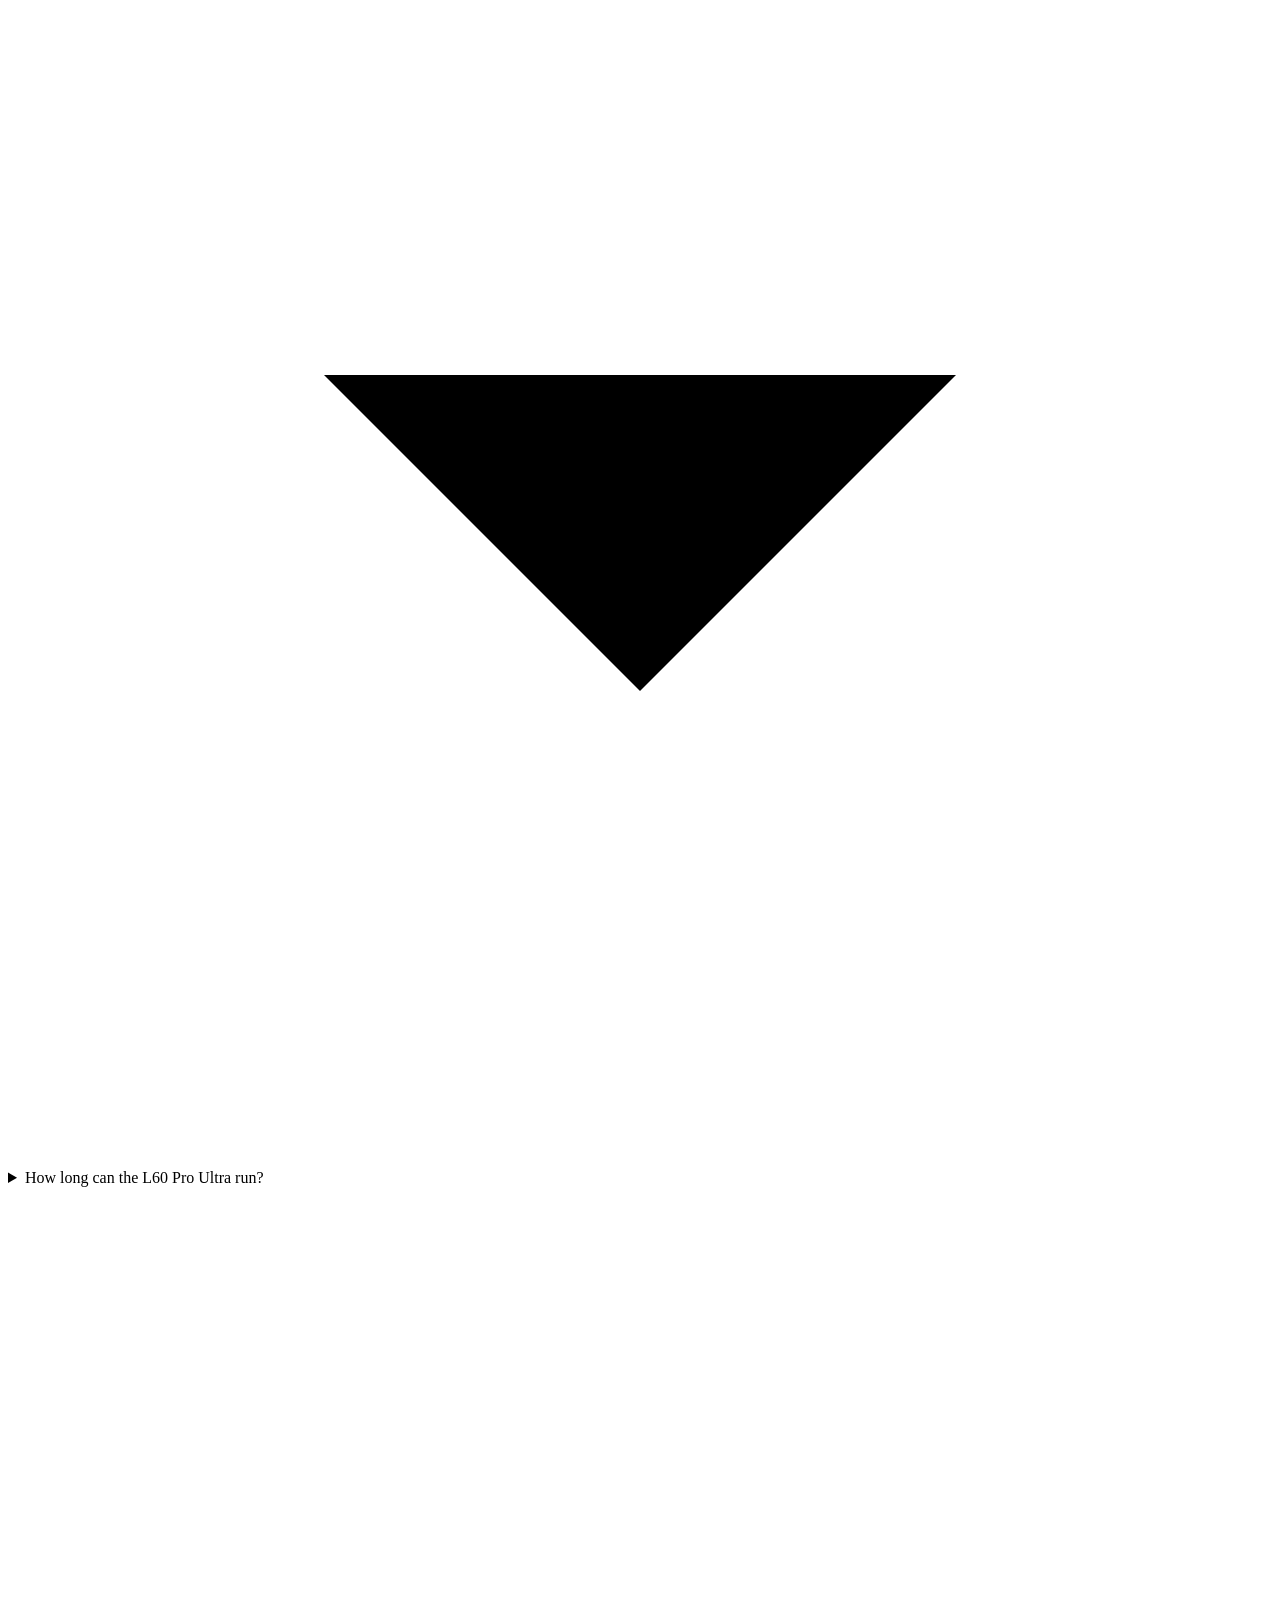
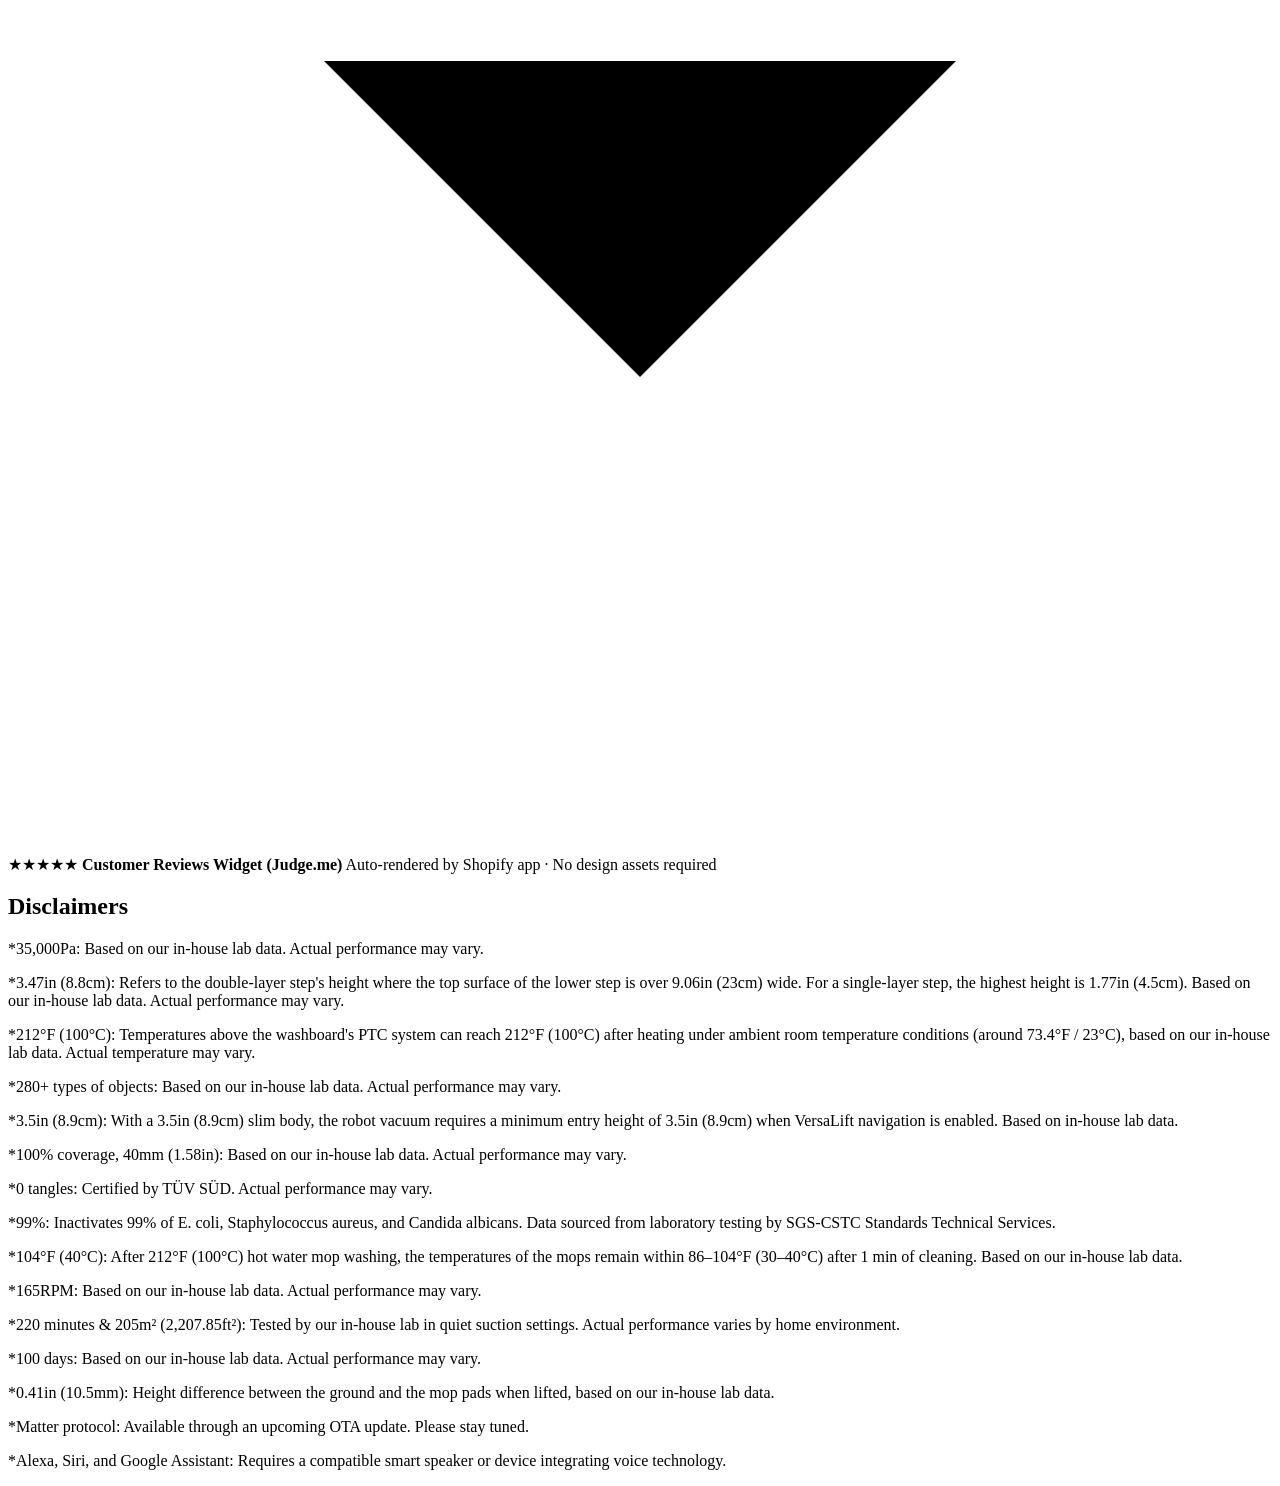
==== commit 802d350a: "Build G1 Design handoff for Dreame X Series and Matrix" ====
--- a/public/index.html
+++ b/public/index.html
@@ -25,6 +25,7 @@
       <div class="hb-field hb-layout-field">
         <span class="hb-field-label">Layout</span>
         <nav class="hb-seg hb-layout" aria-label="Layout">
+          <a href="/g1/" data-hb-layout-link aria-label="Dreame G1 design handbook">G1</a>
           <span class="is-active" aria-current="page">G2</span>
           <a href="/g3/" data-hb-layout-link aria-label="Dreame G3 layout handbook">G3</a>
         </nav>
